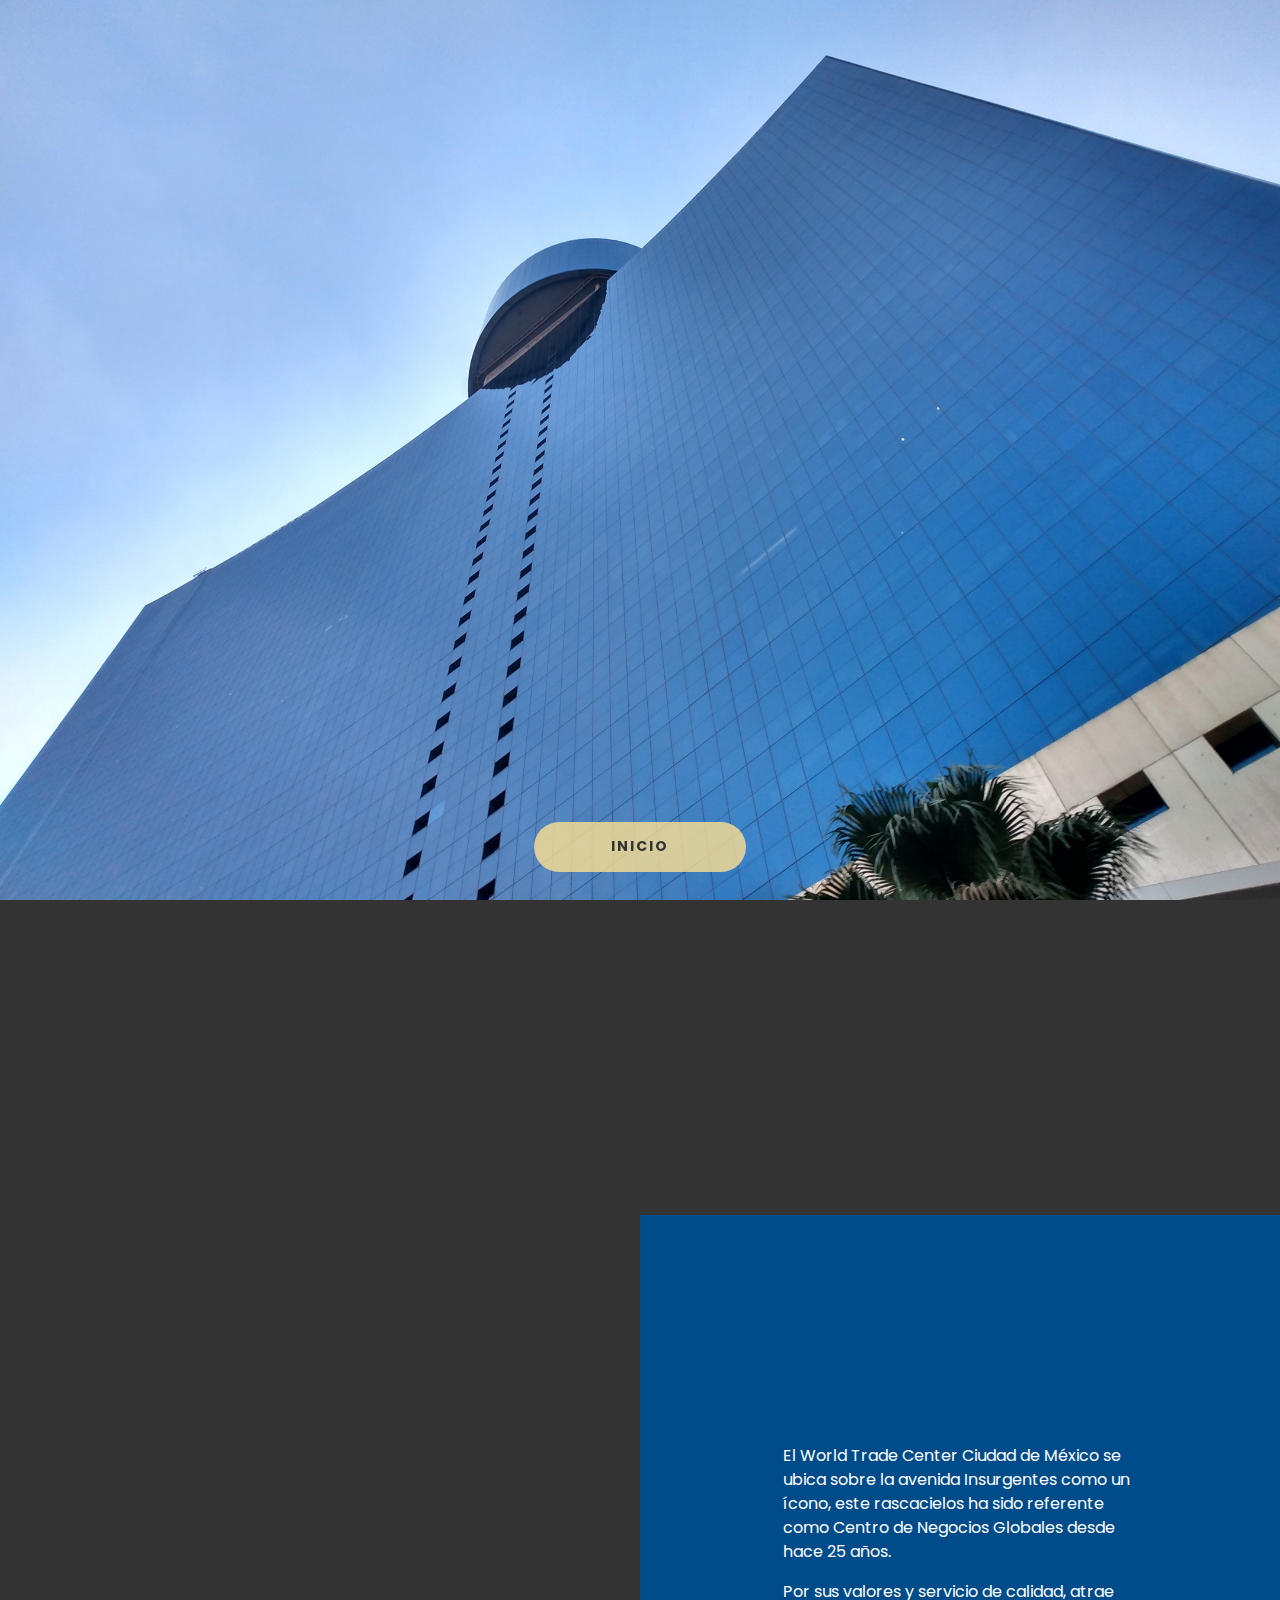
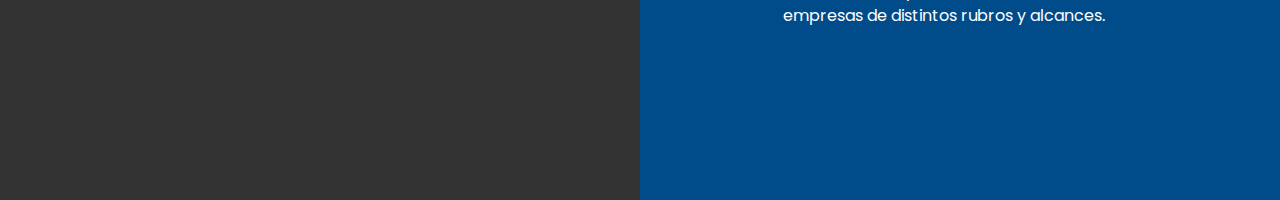
==== index.html @ 0e902993 "Se creo la sección de inicio con aparado responsive" ====
<!DOCTYPE html>
<html lang="es" class="no-js">
	<head>
		<meta charset="UTF-8" />
		<meta http-equiv="X-UA-Compatible" content="IE=edge">
		<meta name="viewport" content="width=device-width, initial-scale=1">
		<title>World Trade Center México</title>
		<meta name="description" content="En el World Trade Center. Ciudad de México,. buscamos que nuestros condóminos vivan la experiencia WTC." />
		<meta name="keywords" content=" Torre del World Trade Center Ciudad de México, Pepsi Center " />
		<meta name="author" content="Codrops" />
		<link rel="shortcut icon" href="favicon-wtc.png">
		<link rel="stylesheet" href="css/bootstrap.css">
		<link href="https://fonts.googleapis.com/css?family=Poppins:300,400,600,700&display=swap" rel="stylesheet">
		<link rel="stylesheet" type="text/css" href="css/normalize.css" />
		<link rel="stylesheet" type="text/css" href="css/estilos.css" />
	
		<!--[if IE]>
			<script src="http://html5shiv.googlecode.com/svn/trunk/html5.js"></script>
		<![endif]-->
		<script>
		document.documentElement.className = 'js';
		</script>
	</head>
	<body class="demo-2">

		<!-- Efecto Intro -->
		<header>
			<div class="segmenter" style="background-image: url(img/2.jpg)"></div>
			<h2 class="trigger-headline trigger-headline--hidden"><span>W</span><span>T</span><span>C</span></h2>
			<div class="bottom-nav">
				<button class="btn btn--trigger">Inicio</button>
				<!-- <div class="">
					<img src="img/ico-scroll.svg"  width="50px" alt="">
				</div> -->
			</div>
		</header>
		<!-- Termina efecto Intro -->

		<!-- Contenido General -->
		<main class="container-fluid p-0">
			<!-- Inicio: WORLD TRADE CENTER CIUDAD DE MÉXICO  -->
			<section class="row bg-wtc flex-column align-content-lg-end align-content-md-center justify-content-end">
			<div class="col-lg-6 col-md-9 contenedor-logo d-flex justify-content-center align-content-end p-0">
				<img src="img/logo-wtc.svg" class="img-fluid" width="400" alt="">
			</div>
			
				<div class="col-lg-6 col-md-9 contenedor-inicial d-flex align-items-center p-0">
					<div class="row justify-content-center">
						<div class="col-8 text-center">
							<img src="img/titulo.svg"  alt="">
						</div>

						<div class="col-7 tex d-flex flex-column align-items-center pt-5">
							<p>El World Trade Center Ciudad de México
								se ubica sobre la avenida Insurgentes
								como un ícono, este rascacielos ha sido
								referente como Centro de Negocios
								Globales desde hace 25 años.
							</p>
							<p>Por sus valores y servicio de calidad, atrae
							empresas de distintos rubros y alcances.</p>
						</div>
					</div>
				</div>
			</section>
			<!-- Termina Inicio: WORLD TRADE CENTER CIUDAD DE MÉXICO  -->
		</main>
		<!-- Termina Contenido general -->

		<script src="https://ajax.googleapis.com/ajax/libs/jquery/3.4.1/jquery.min.js"></script>
		<script src="js/bootstrap.js"></script>

		<script src="js/anime.min.js"></script>
		<script src="js/imagesloaded.pkgd.min.js"></script>
		<script src="js/main.js"></script>
		<script>
		(function() {
			var headline = document.querySelector('.trigger-headline'),
				trigger = document.querySelector('.btn--trigger'),
				segmenter = new Segmenter(document.querySelector('.segmenter'), {
					pieces: 4,
					animation: {
						duration: 1500,
						easing: 'easeInOutExpo',
						delay: 100,
						translateZ: 100
					},
					parallax: true,
					positions: [
						{top: 0, left: 0, width: 45, height: 45},
						{top: 55, left: 0, width: 45, height: 45},
						{top: 0, left: 55, width: 45, height: 45},
						{top: 55, left: 55, width: 45, height: 45}
					],
					onReady: function() {
						trigger.classList.remove('btn--hidden');
						trigger.addEventListener('click', function() {
							segmenter.animate();
							headline.classList.remove('trigger-headline--hidden');
							this.classList.add('btn--hidden');
						});
					}
				});
		})();
		</script>
	</body>
</html>
---- css/estilos.css ----
*,
*::after,
*::before {
  -webkit-box-sizing: border-box;
  box-sizing: border-box; }

/* Buttons */
.btn {
  display: inline-block;
  cursor: pointer;
  text-align: center;
  pointer-events: auto;
  color: #333;
  border: 0;
  border-radius: 1.85em;
  font-weight: bold;
  text-transform: uppercase;
  letter-spacing: 2px;
  font-size: 0.885em;
  padding: 1em 2em;
  margin: 0 auto;
  background: rgba(251, 224, 148, 0.8);
  -webkit-transition: background 0.3s, opacity 0.3s;
  transition: background 0.3s, opacity 0.3s; }

.btn:focus {
  outline: none; }

.btn:hover {
  background: #fbe094; }

.btn--trigger {
  width: 15em;
  position: absolute;
  bottom: 2em;
  left: 50%;
  margin: 0 0 0 -7.5em; }

.btn--hidden {
  opacity: 0;
  pointer-events: none; }

/* Links */
a {
  text-decoration: none;
  color: #fbe094;
  outline: none; }

/* Demo colors */
.demo-2 .trigger-headline {
  color: #fbe094; }

.demo-3 a {
  color: #b5b5b5; }

.demo-3 .btn {
  background: rgba(148, 147, 154, 0.7); }

.demo-3 .btn:hover {
  background: #94939a; }

.demo-3 .trigger-headline {
  color: #401fe4; }

.demo-3 .github-icon {
  fill: #b5b5b5; }

.demo-4 a {
  color: #d70240; }

.demo-4 .btn {
  background: rgba(215, 2, 64, 0.7);
  color: #fff; }

.demo-4 .btn:hover {
  background: #d70240; }

.demo-4 .trigger-headline {
  color: #fff;
  text-shadow: 10px 10px 10px rgba(0, 0, 0, 0.2); }

.demo-4 .github-icon {
  fill: #d70240; }

.demo-5 a {
  color: #8a74a0; }

.demo-5 .btn {
  background: rgba(138, 116, 160, 0.7);
  color: #fff; }

.demo-5 .btn:hover {
  background: #8a74a0; }

.demo-5 .trigger-headline {
  color: #E61572; }

.demo-5 .github-icon {
  fill: #8a74a0; }

.demo-6 a {
  color: #F5F21F; }

.demo-6 .btn {
  background: rgba(33, 35, 35, 0.7);
  color: #fff; }

.demo-6 .btn:hover {
  background: #212323; }

.demo-6 .trigger-headline {
  color: #1D1D1C; }

.demo-6 .github-icon {
  fill: #F5F21F; }

a:hover,
a:focus {
  color: #fff; }

.hidden {
  position: absolute;
  overflow: hidden;
  width: 0;
  height: 0;
  pointer-events: none; }

/* Icons */
.icon {
  display: block;
  width: 1.5em;
  height: 1.5em;
  margin: 0 auto;
  fill: currentColor; }

/* Header */
.codrops-header {
  position: absolute;
  z-index: 100;
  top: 0;
  left: 0;
  display: -ms-flexbox;
  display: -webkit-box;
  display: flex;
  -ms-flex-direction: row;
  -webkit-box-orient: horizontal;
  -webkit-box-direction: normal;
          flex-direction: row;
  -ms-flex-wrap: wrap;
      flex-wrap: wrap;
  -ms-flex-align: center;
  -webkit-box-align: center;
          align-items: center;
  width: 100%;
  padding: 0.8em 0.75em;
  text-align: left; }

.codrops-header__title {
  font-size: 1em;
  margin: 0;
  padding: 0 0.75em; }

.codrops-header__tagline {
  margin: 0 6em 0 0;
  padding: 0 1em; }

/* Bottom nav */
.bottom-nav {
  position: absolute;
  bottom: 0;
  left: 0;
  width: 100%; }

/* Demo links */
.codrops-demos {
  font-weight: bold;
  text-align: right;
  padding: 2em 2.5em 2.5em; }

.codrops-demos span {
  display: inline-block;
  margin: 0 1em 0 0; }

.codrops-demos a {
  display: inline-block;
  position: relative;
  margin: 0 0.5em; }

.codrops-demos a.current-demo {
  color: #fff; }

.codrops-demos a.current-demo::before {
  content: '';
  position: absolute;
  border: 2px solid #fff;
  border-radius: 50%;
  width: 2.25em;
  height: 2.25em;
  top: 50%;
  left: 50%;
  margin: -1.125em 0 0 -1.125em; }

/* Top Navigation Style */
.codrops-links {
  position: relative;
  display: -ms-flexbox;
  display: -webkit-box;
  display: flex;
  -ms-flex-pack: center;
  -webkit-box-pack: center;
          justify-content: center;
  text-align: center;
  white-space: nowrap; }

.codrops-links::after {
  position: absolute;
  top: 15%;
  left: 50%;
  width: 1px;
  height: 70%;
  background: currentColor;
  opacity: 0.7;
  content: '';
  -webkit-transform: rotate3d(0, 0, 1, 22.5deg);
  transform: rotate3d(0, 0, 1, 22.5deg); }

.codrops-icon {
  display: inline-block;
  margin: 0.5em;
  padding: 0.5em; }

.github-icon {
  fill: #fbe094;
  color: #251e1e;
  position: absolute;
  top: 0;
  border: 0;
  right: 0; }

.github-corner:hover .octo-arm {
  -webkit-animation: octocat-wave 560ms ease-in-out;
          animation: octocat-wave 560ms ease-in-out; }

@-webkit-keyframes octocat-wave {
  0%,
	100% {
    -webkit-transform: rotate(0);
            transform: rotate(0); }
  20%,
	60% {
    -webkit-transform: rotate(-25deg);
            transform: rotate(-25deg); }
  40%,
	80% {
    -webkit-transform: rotate(10deg);
            transform: rotate(10deg); } }

@keyframes octocat-wave {
  0%,
	100% {
    -webkit-transform: rotate(0);
            transform: rotate(0); }
  20%,
	60% {
    -webkit-transform: rotate(-25deg);
            transform: rotate(-25deg); }
  40%,
	80% {
    -webkit-transform: rotate(10deg);
            transform: rotate(10deg); } }
@media (max-width: 500px) {
  .github-corner:hover .octo-arm {
    -webkit-animation: none;
            animation: none; }

  .github-corner .octo-arm {
    -webkit-animation: octocat-wave 560ms ease-in-out;
            animation: octocat-wave 560ms ease-in-out; } }
/* Content */
.content {
  padding: 3em 0; }

.trigger-headline {
  top: 0;
  left: 0;
  position: absolute;
  font-size: 6vw;
  text-transform: uppercase;
  pointer-events: none;
  line-height: 1;
  width: 100%;
  height: 100%;
  display: -ms-flexbox;
  display: -webkit-box;
  display: flex;
  -ms-flex-align: center;
  -webkit-box-align: center;
          align-items: center;
  -webkit-box-pack: center;
      -ms-flex-pack: center;
          justify-content: center;
  margin: 0; }

.trigger-headline span {
  display: inline-block;
  position: relative;
  padding: 0 5vw;
  -webkit-transition: opacity 2s, -webkit-transform 2s;
  transition: opacity 2s, -webkit-transform 2s;
  transition: opacity 2s, transform 2s;
  transition: opacity 2s, transform 2s, -webkit-transform 2s;
  -webkit-transition-timing-function: cubic-bezier(0.2, 1, 0.3, 1);
  transition-timing-function: cubic-bezier(0.2, 1, 0.3, 1);
  -webkit-transition-delay: 0.7s;
  transition-delay: 0.7s; }

.js .trigger-headline--hidden span {
  pointer-events: none;
  opacity: 0; }

.js .trigger-headline--hidden span:nth-child(1) {
  -webkit-transform: translate3d(-100px, 0, 0);
  transform: translate3d(-100px, 0, 0); }

.js .trigger-headline--hidden span:nth-child(2) {
  -webkit-transform: translate3d(-50px, 0, 0);
  transform: translate3d(-50px, 0, 0); }

.js .trigger-headline--hidden span:nth-child(3) {
  -webkit-transform: translate3d(-25px, 0, 0);
  transform: translate3d(-25px, 0, 0); }

.js .trigger-headline--hidden span:nth-child(4) {
  -webkit-transform: translate3d(25px, 0, 0);
  transform: translate3d(25px, 0, 0); }

.js .trigger-headline--hidden span:nth-child(5) {
  -webkit-transform: translate3d(50px, 0, 0);
  transform: translate3d(50px, 0, 0); }

.js .trigger-headline--hidden span:nth-child(6) {
  -webkit-transform: translate3d(100px, 0, 0);
  transform: translate3d(100px, 0, 0); }

/* Adjustments for some demos */
.demo-4 .trigger-headline span {
  -webkit-transition: opacity 2.3s, -webkit-transform 2.3s;
  transition: opacity 2.3s, -webkit-transform 2.3s;
  transition: opacity 2.3s, transform 2.3s;
  transition: opacity 2.3s, transform 2.3s, -webkit-transform 2.3s;
  -webkit-transition-timing-function: cubic-bezier(0.2, 1, 0.3, 1);
  transition-timing-function: cubic-bezier(0.2, 1, 0.3, 1);
  -webkit-transition-delay: 0.1s;
  transition-delay: 0.1s; }

.js .demo-4 .trigger-headline--hidden span:nth-child(1) {
  -webkit-transform: translate3d(200px, 0, 0);
  transform: translate3d(200px, 0, 0); }

.js .demo-4 .trigger-headline--hidden span:nth-child(2) {
  -webkit-transform: translate3d(100px, 0, 0);
  transform: translate3d(100px, 0, 0); }

.js .demo-4 .trigger-headline--hidden span:nth-child(3) {
  -webkit-transform: translate3d(50px, 0, 0);
  transform: translate3d(50px, 0, 0); }

.js .demo-4 .trigger-headline--hidden span:nth-child(4) {
  -webkit-transform: translate3d(-50px, 0, 0);
  transform: translate3d(-50px, 0, 0); }

.js .demo-4 .trigger-headline--hidden span:nth-child(5) {
  -webkit-transform: translate3d(-100px, 0, 0);
  transform: translate3d(-100px, 0, 0); }

.js .demo-4 .trigger-headline--hidden span:nth-child(6) {
  -webkit-transform: translate3d(-200px, 0, 0);
  transform: translate3d(-200px, 0, 0); }

.demo-5 .trigger-headline span {
  -webkit-transition-delay: 0s;
  transition-delay: 0s; }

/* Related demos */
.content--related {
  font-weight: bold;
  padding: 10em 1em;
  text-align: center;
  background: #333;
  color: #fff; }

.content__wrap--related {
  max-width: 800px;
  margin: 0 auto; }

.media-item {
  display: inline-block;
  padding: 1em;
  vertical-align: top;
  -webkit-transition: color 0.3s;
  transition: color 0.3s; }

.media-item__img {
  max-width: 100%;
  opacity: 0.6;
  -webkit-transition: opacity 0.3s;
  transition: opacity 0.3s; }

.media-item:hover .media-item__img,
.media-item:focus .media-item__img {
  opacity: 1; }

.media-item__title {
  font-size: 1em;
  margin: 0;
  padding: 0.5em; }

@media screen and (max-width: 60em) {
  .codrops-demos {
    margin-bottom: 4em;
    text-align: center; } }
.segmenter {
  width: 100vw;
  height: 100vh;
  position: relative;
  overflow: hidden; }

.segmenter__image {
  width: 100%;
  display: block; }

.segmenter__background,
.segmenter__pieces,
.segmenter__piece-wrap,
.segmenter__piece-parallax,
.segmenter__piece {
  position: absolute;
  width: 100%;
  height: 100%;
  top: 0;
  left: 0;
  -webkit-transform-style: preserve-3d;
  transform-style: preserve-3d; }

.segmenter__piece-parallax {
  -webkit-transition: -webkit-transform 0.2s ease-out;
  transition: -webkit-transform 0.2s ease-out;
  transition: transform 0.2s ease-out;
  transition: transform 0.2s ease-out, -webkit-transform 0.2s ease-out; }

.segmenter__pieces {
  -webkit-perspective: 400px;
  perspective: 400px; }

.segmenter__background,
.segmenter__piece {
  background-size: cover;
  background-repeat: no-repeat;
  background-position: 50% 50%; }

.segmenter__shadow {
  position: absolute;
  opacity: 0;
  -webkit-box-shadow: 0px 2px 15px rgba(0, 0, 0, 0.7);
          box-shadow: 0px 2px 15px rgba(0, 0, 0, 0.7); }

/* Individual shadow styles */
.demo-1 .segmenter__shadow {
  -webkit-box-shadow: 0px 20px 50px rgba(18, 20, 28, 0.61);
          box-shadow: 0px 20px 50px rgba(18, 20, 28, 0.61); }

.demo-2 .segmenter__shadow {
  -webkit-box-shadow: 10px 10px 30px rgba(43, 27, 19, 0.95);
          box-shadow: 10px 10px 30px rgba(43, 27, 19, 0.95); }

.demo-3 .segmenter__shadow {
  border: 7px solid rgba(255, 255, 255, 0.7);
  -webkit-box-shadow: none;
          box-shadow: none; }

.demo-3 .segmenter__shadow::before {
  content: '';
  position: absolute;
  top: -20px;
  left: -20px;
  width: 100%;
  height: 100%;
  -webkit-box-shadow: -5px -5px 30px rgba(0, 0, 0, 0.7);
          box-shadow: -5px -5px 30px rgba(0, 0, 0, 0.7); }

.demo-4 .segmenter__shadow {
  -webkit-box-shadow: 8px 8px 30px rgba(15, 32, 38, 0.35);
          box-shadow: 8px 8px 30px rgba(15, 32, 38, 0.35); }

.demo-5 .segmenter__shadow {
  -webkit-box-shadow: 0px 18px 29px rgba(4, 19, 22, 0.65);
          box-shadow: 0px 18px 29px rgba(4, 19, 22, 0.65); }

.demo-6 .segmenter__shadow {
  -webkit-box-shadow: 2px 20px 35px rgba(25, 23, 20, 0.75);
          box-shadow: 2px 20px 35px rgba(25, 23, 20, 0.75); }

body {
  font-family: 'Poppins', sans-serif;
  color: #fff;
  background: #333;
  -webkit-font-smoothing: antialiased;
  -moz-osx-font-smoothing: grayscale; }

.bg-wtc {
  background: url("../img/backgroung-wtc.jpg");
  background-repeat: no-repeat;
  background-attachment: fixed;
  background-position: center;
  background-size: cover;
  height: 100vh; }
  .bg-wtc .contenedor-inicial {
    min-height: 65vh;
    background: #004b8a; }
  .bg-wtc .contenedor-logo {
    max-height: 15vh; }

/*# sourceMappingURL=estilos.css.map */
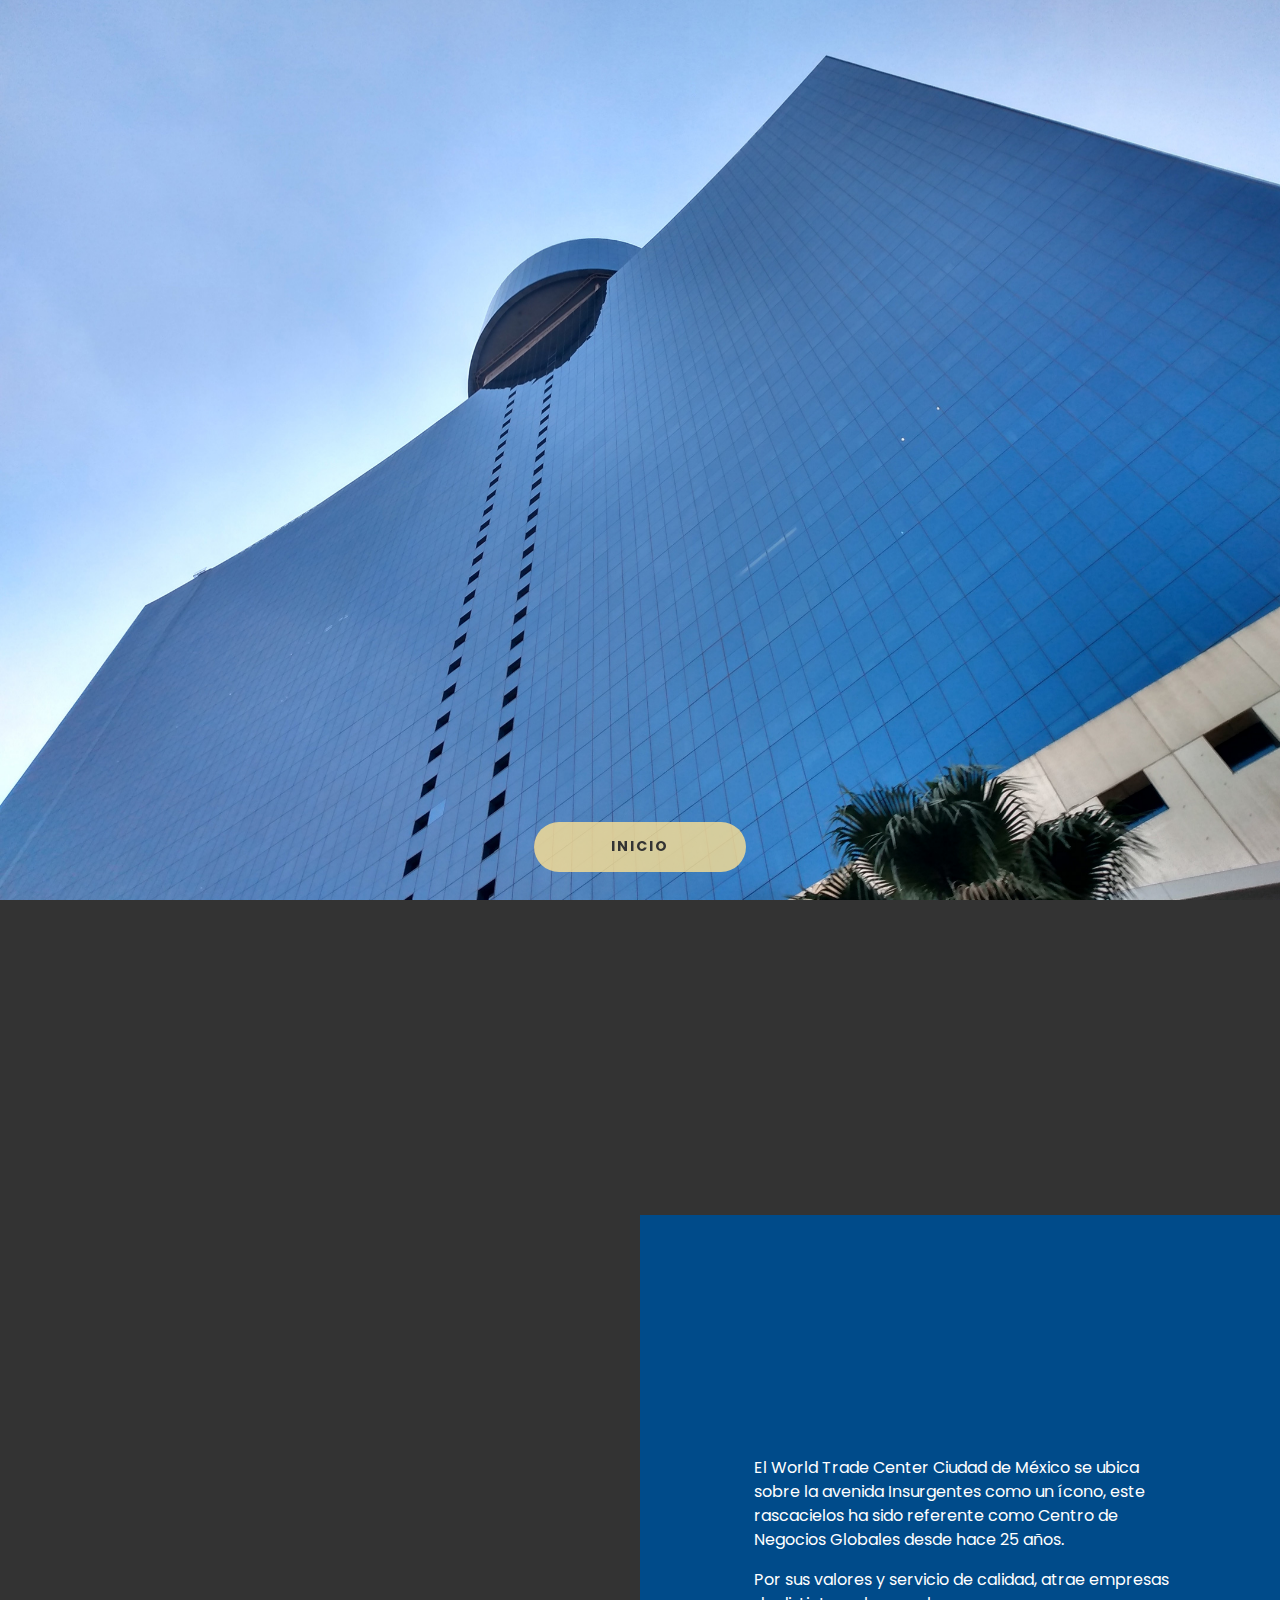
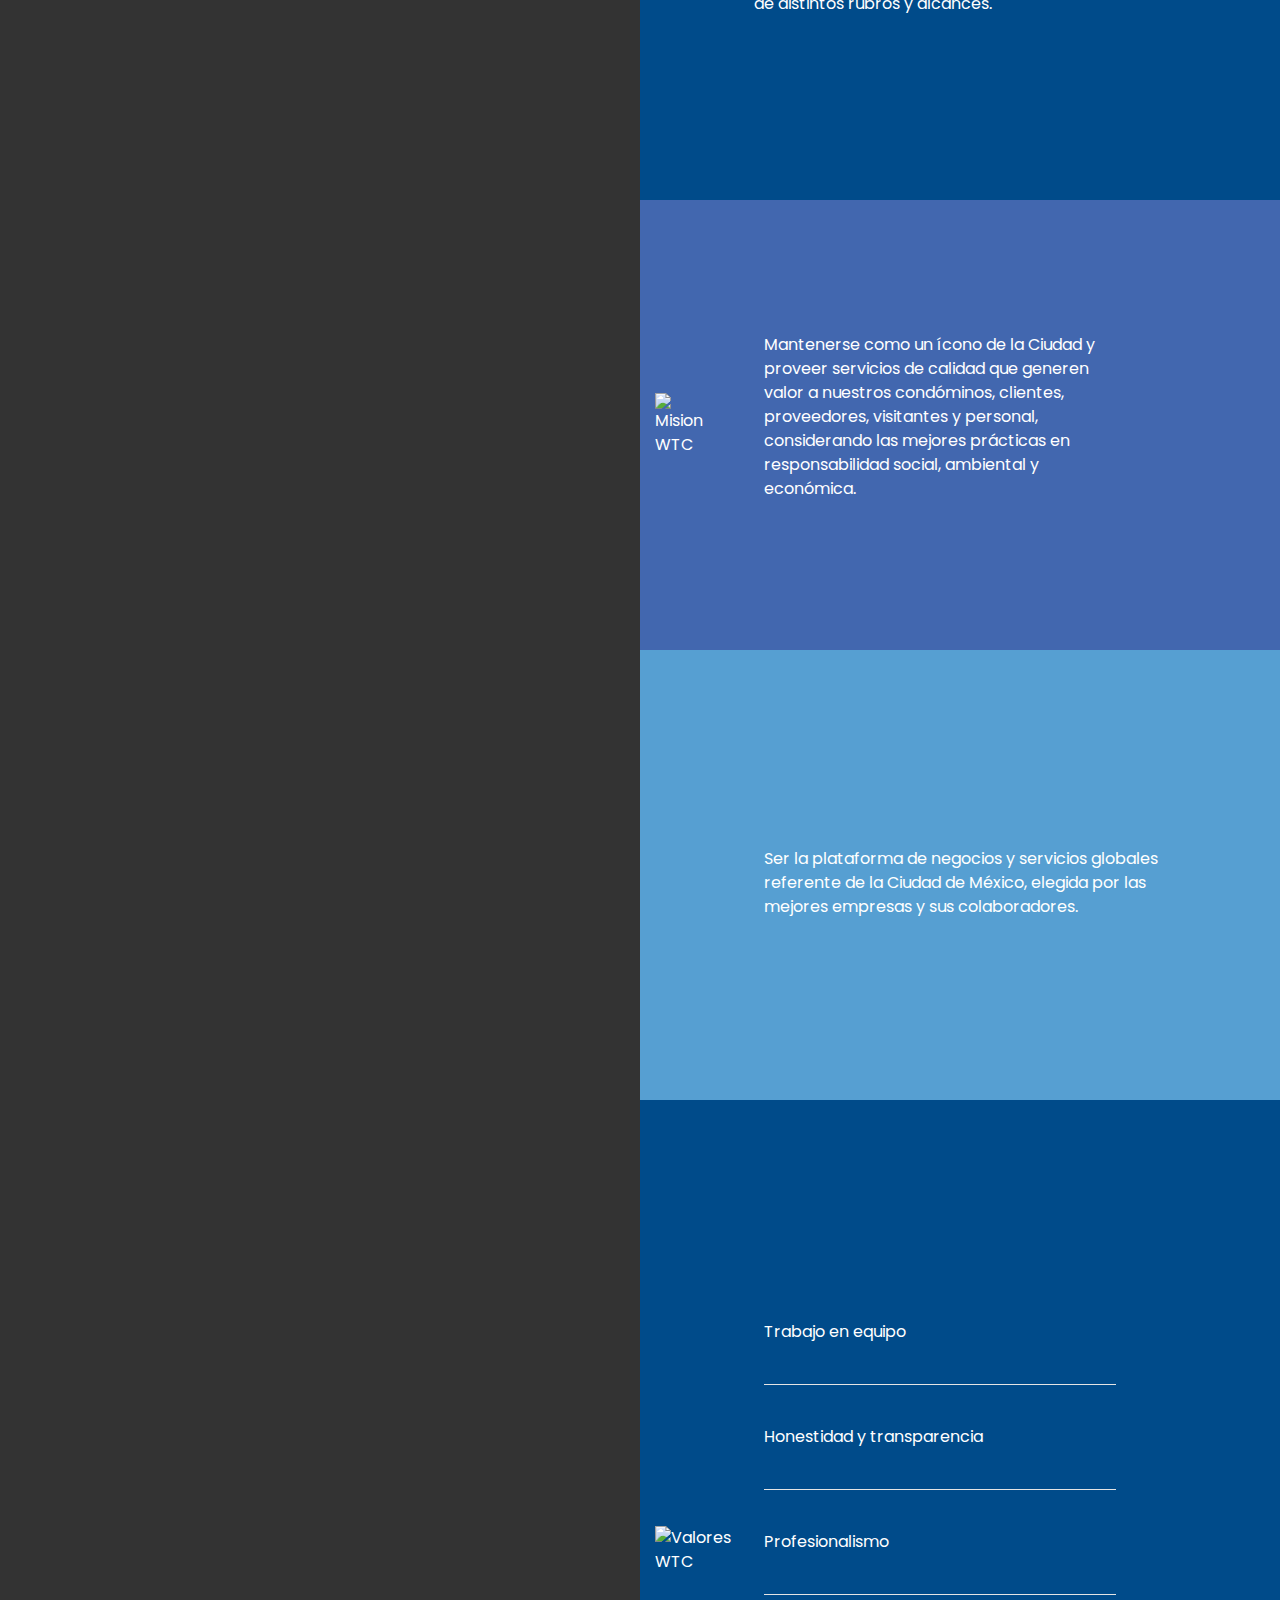
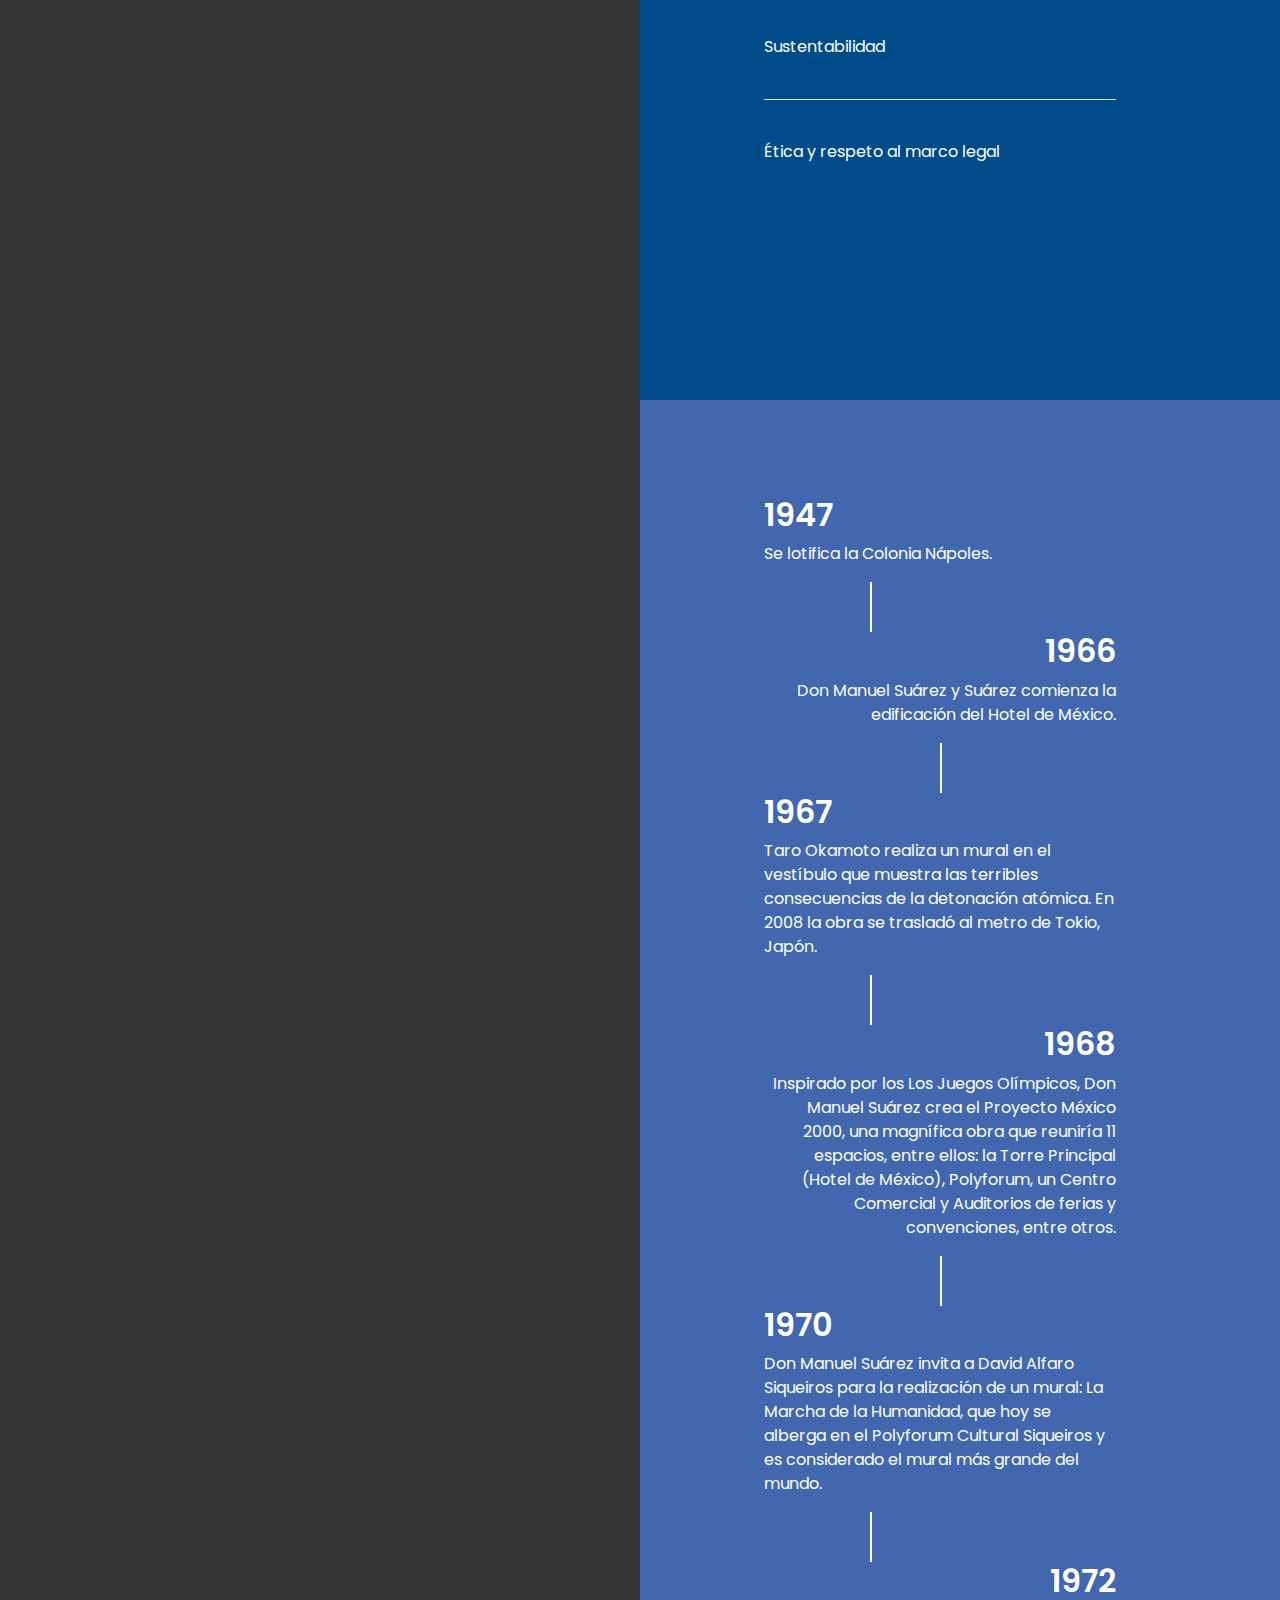
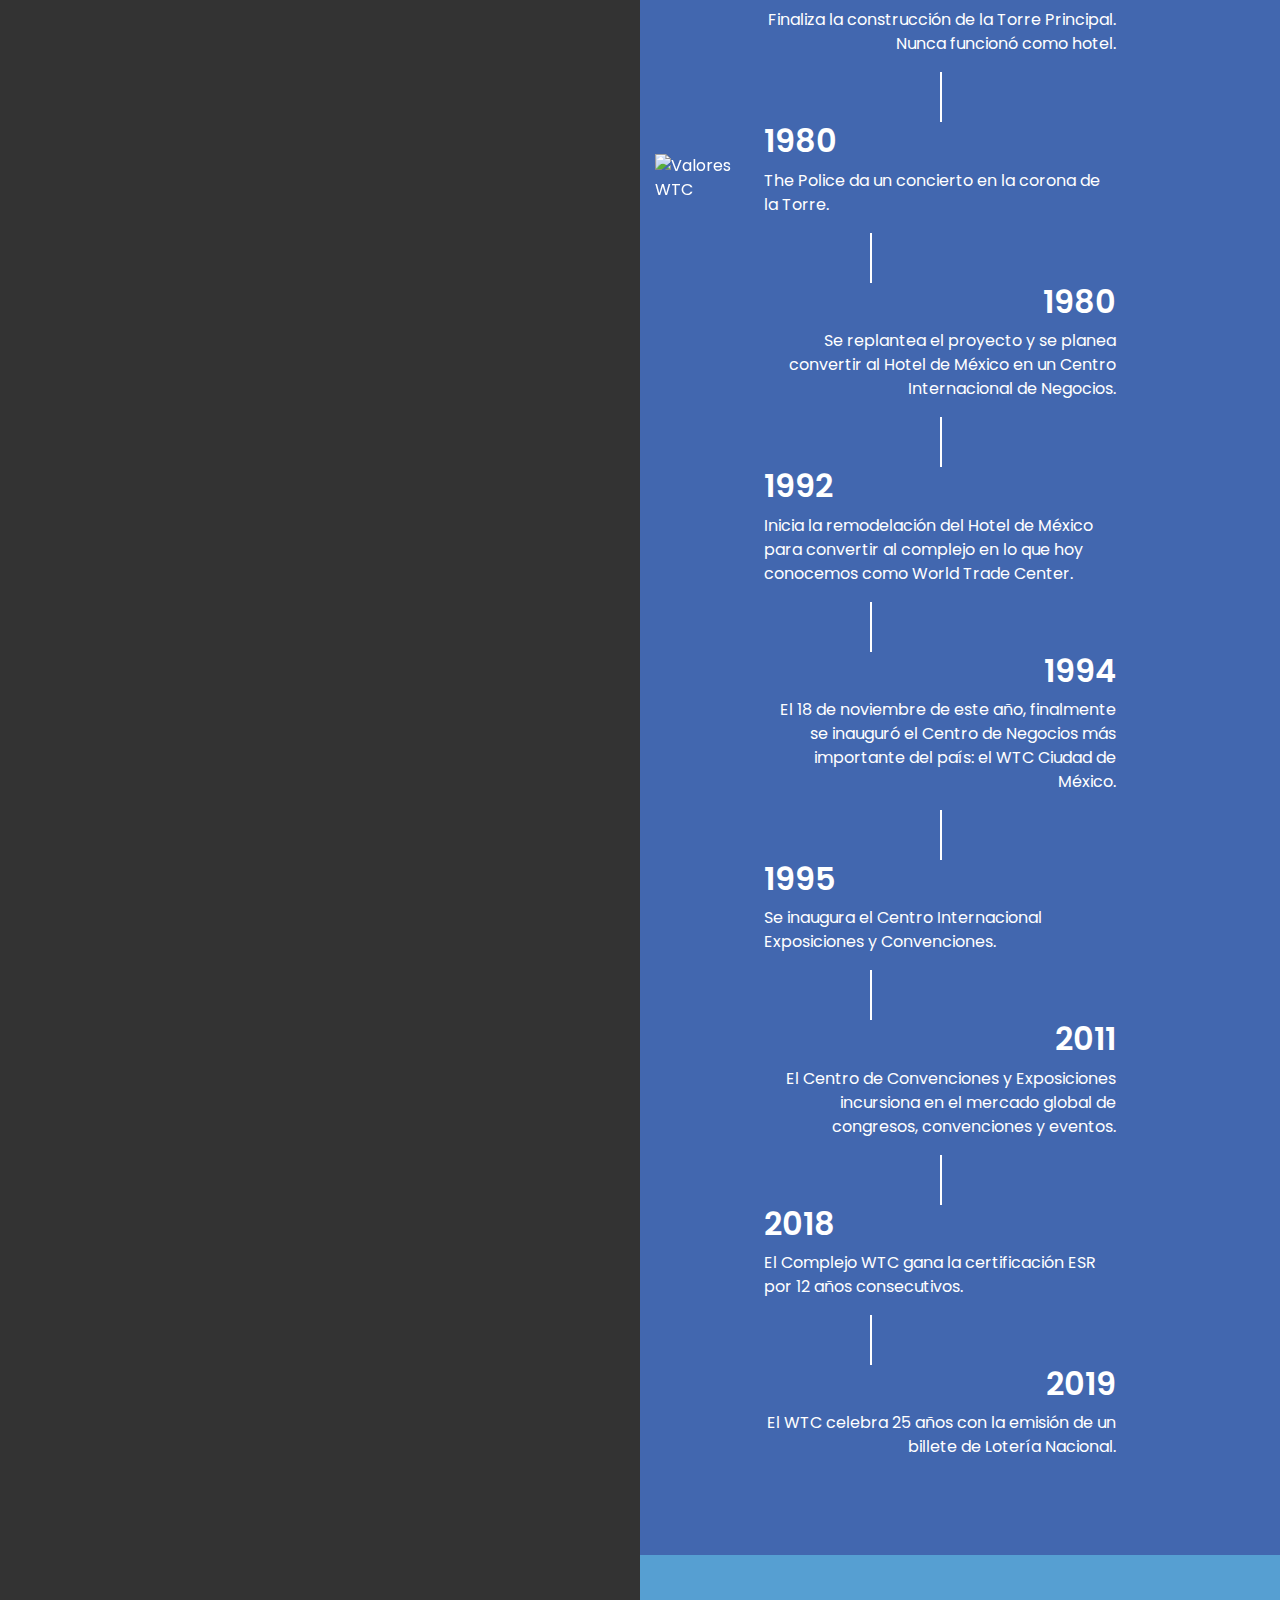
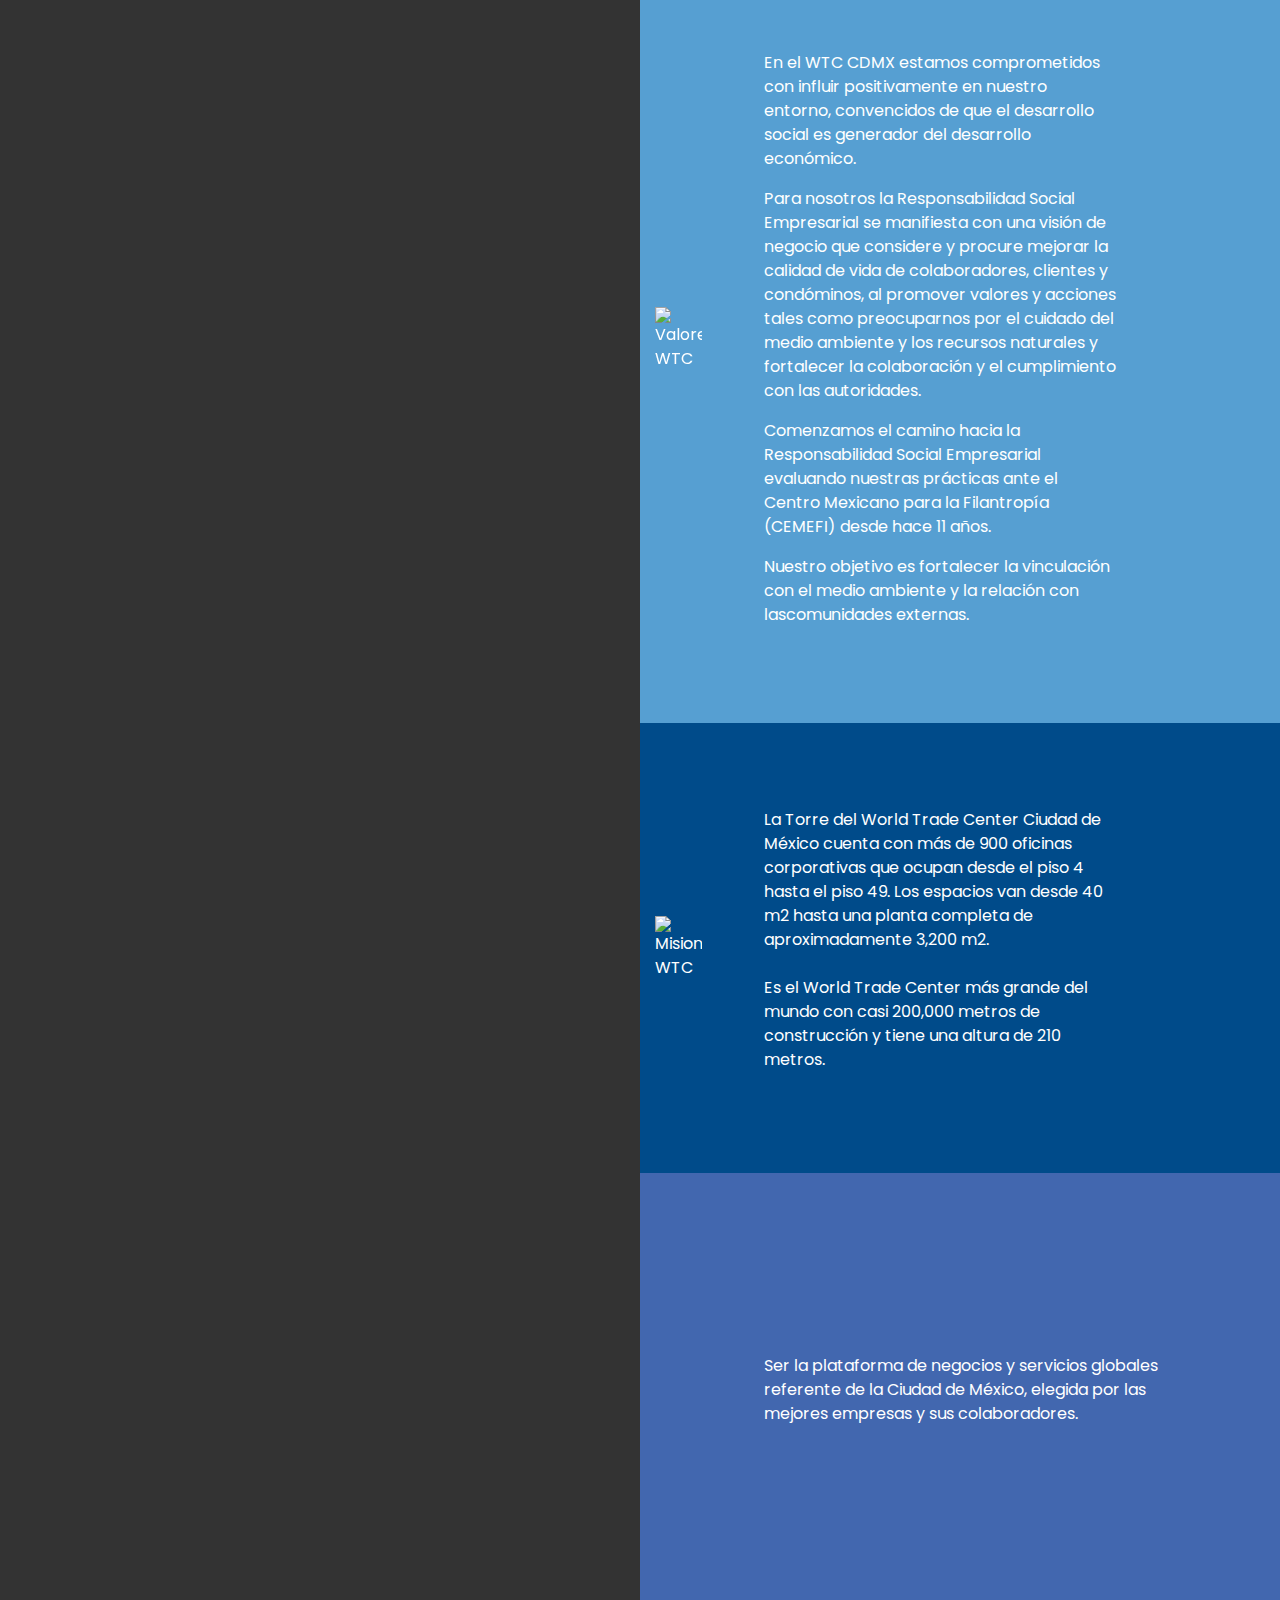
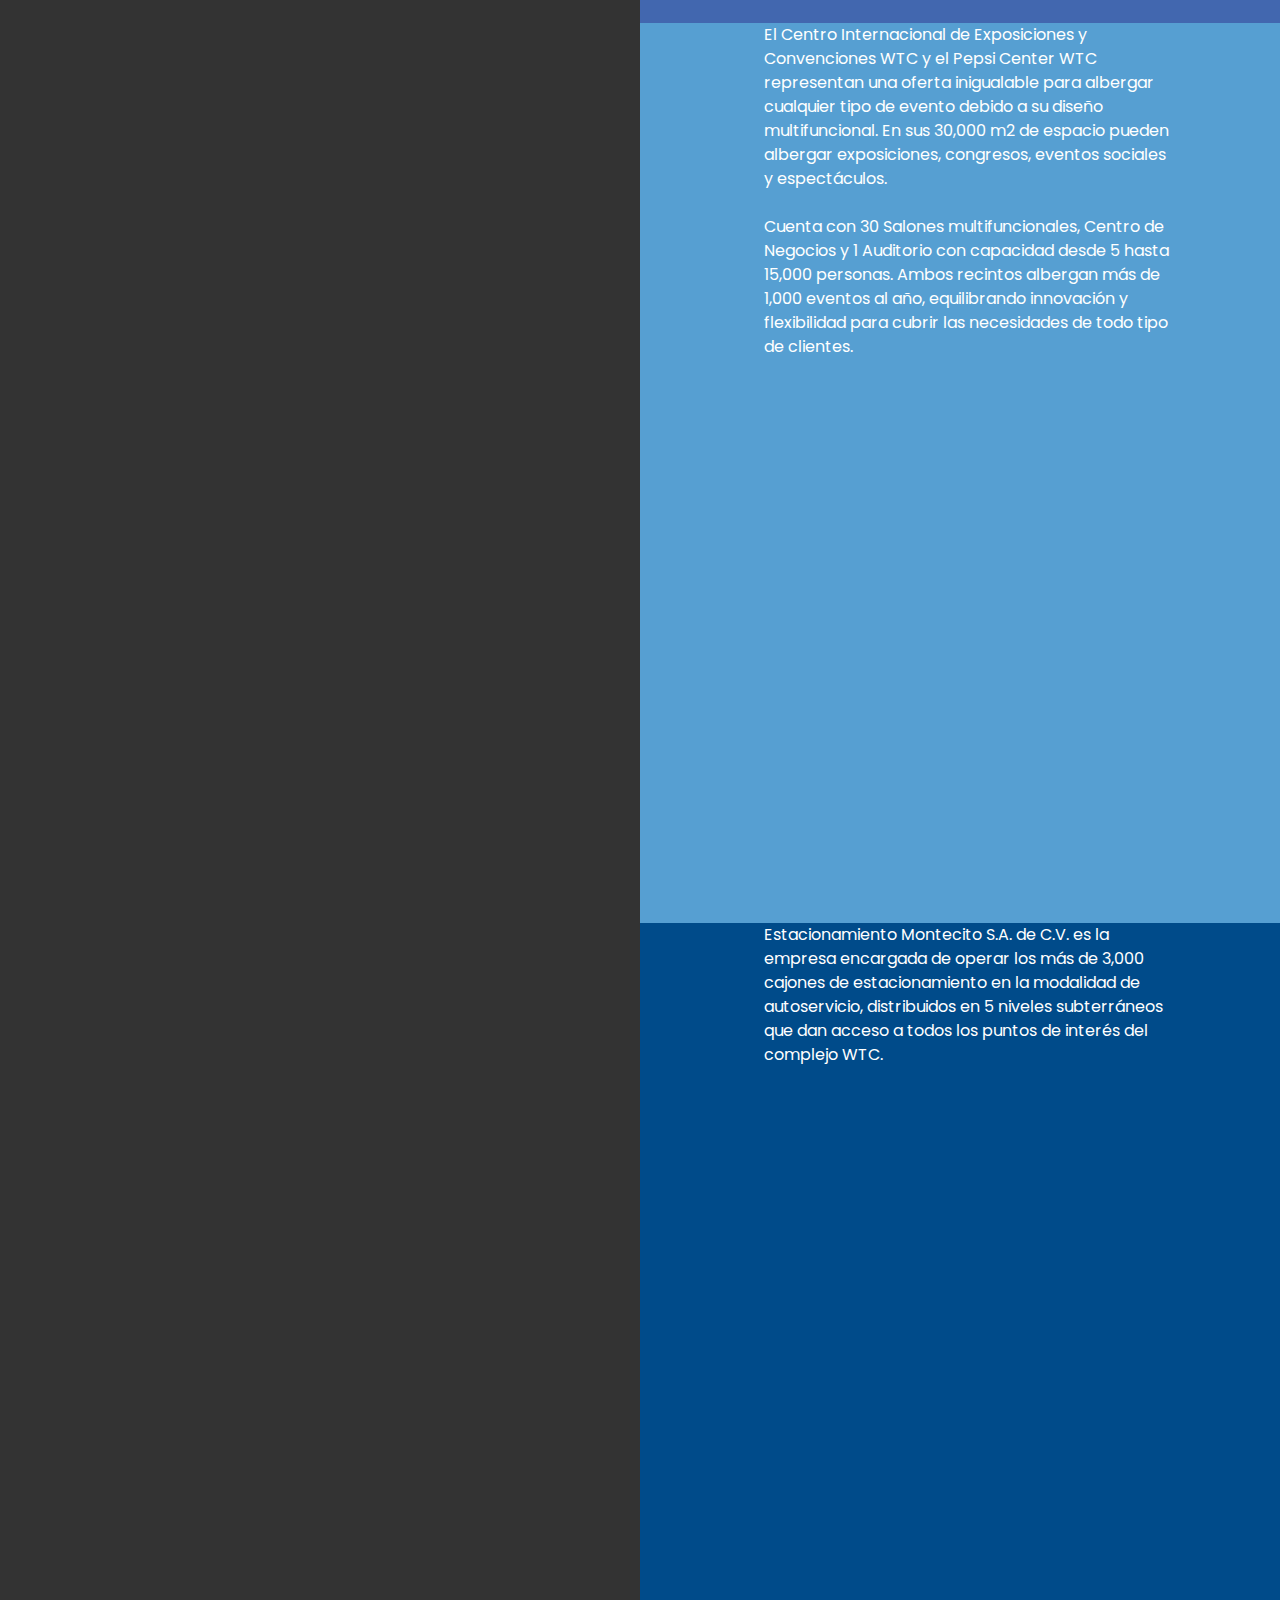
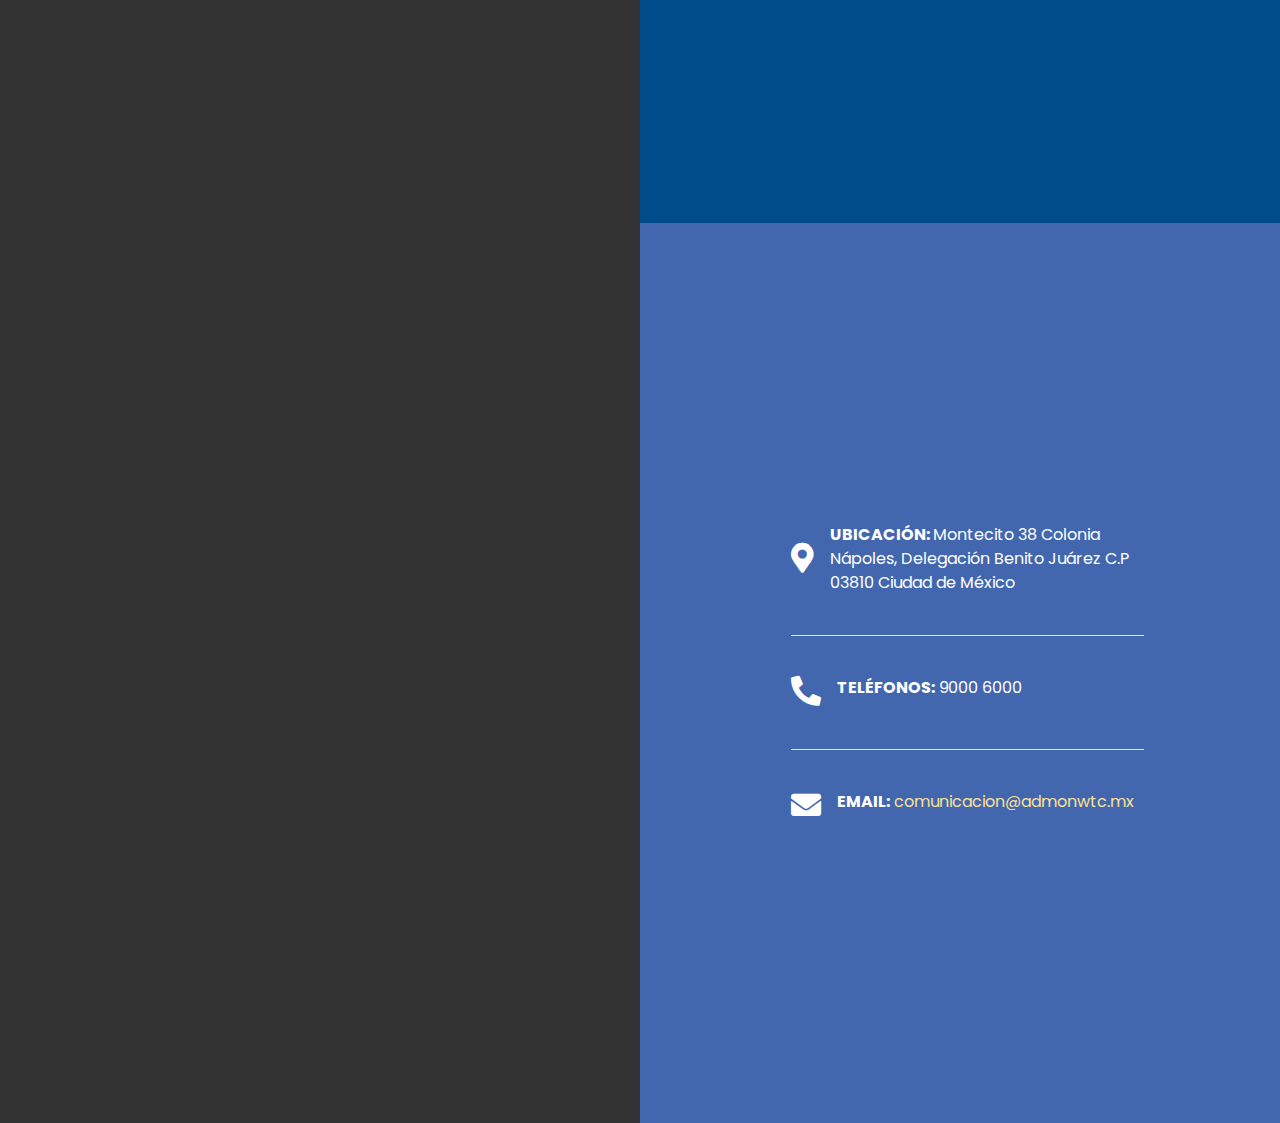
==== commit 18f09b48: "Se crearon las secciones completas del sitio: mision, visión, valores, historia, esr, torre, centro " ====
--- a/index.html
+++ b/index.html
@@ -1,80 +1,336 @@
 <!DOCTYPE html>
 <html lang="es" class="no-js">
-	<head>
-		<meta charset="UTF-8" />
-		<meta http-equiv="X-UA-Compatible" content="IE=edge">
-		<meta name="viewport" content="width=device-width, initial-scale=1">
-		<title>World Trade Center México</title>
-		<meta name="description" content="En el World Trade Center. Ciudad de México,. buscamos que nuestros condóminos vivan la experiencia WTC." />
-		<meta name="keywords" content=" Torre del World Trade Center Ciudad de México, Pepsi Center " />
-		<meta name="author" content="Codrops" />
-		<link rel="shortcut icon" href="favicon-wtc.png">
-		<link rel="stylesheet" href="css/bootstrap.css">
-		<link href="https://fonts.googleapis.com/css?family=Poppins:300,400,600,700&display=swap" rel="stylesheet">
-		<link rel="stylesheet" type="text/css" href="css/normalize.css" />
-		<link rel="stylesheet" type="text/css" href="css/estilos.css" />
-	
-		<!--[if IE]>
+
+<head>
+	<meta charset="UTF-8" />
+	<meta http-equiv="X-UA-Compatible" content="IE=edge">
+	<meta name="viewport" content="width=device-width, initial-scale=1">
+	<title>World Trade Center México</title>
+	<meta name="description"
+		content="En el World Trade Center. Ciudad de México,. buscamos que nuestros condóminos vivan la experiencia WTC." />
+	<meta name="keywords" content=" Torre del World Trade Center Ciudad de México, Pepsi Center " />
+	<meta name="author" content="Codrops" />
+	<link rel="shortcut icon" href="favicon-wtc.png">
+	<link rel="stylesheet" href="css/bootstrap.css">
+	<link href="https://fonts.googleapis.com/css?family=Poppins:300,400,600,700&display=swap" rel="stylesheet">
+	<link rel="stylesheet" href="https://cdnjs.cloudflare.com/ajax/libs/font-awesome/5.11.2/css/all.min.css">
+	<link rel="stylesheet" type="text/css" href="css/normalize.css" />
+	<link rel="stylesheet" type="text/css" href="css/estilos.css" />
+
+	<!--[if IE]>
 			<script src="http://html5shiv.googlecode.com/svn/trunk/html5.js"></script>
 		<![endif]-->
-		<script>
+	<script>
 		document.documentElement.className = 'js';
-		</script>
-	</head>
-	<body class="demo-2">
-
-		<!-- Efecto Intro -->
-		<header>
-			<div class="segmenter" style="background-image: url(img/2.jpg)"></div>
-			<h2 class="trigger-headline trigger-headline--hidden"><span>W</span><span>T</span><span>C</span></h2>
-			<div class="bottom-nav">
-				<button class="btn btn--trigger">Inicio</button>
-				<!-- <div class="">
+	</script>
+</head>
+
+<body class="demo-2">
+
+	<!-- Efecto Intro -->
+	<header>
+		<div class="segmenter" style="background-image: url(img/2.jpg)"></div>
+		<h2 class="trigger-headline trigger-headline--hidden"><span>W</span><span>T</span><span>C</span></h2>
+		<div class="bottom-nav">
+			<button class="btn btn--trigger">Inicio</button>
+			<!-- <div class="">
 					<img src="img/ico-scroll.svg"  width="50px" alt="">
 				</div> -->
-			</div>
-		</header>
-		<!-- Termina efecto Intro -->
-
-		<!-- Contenido General -->
-		<main class="container-fluid p-0">
-			<!-- Inicio: WORLD TRADE CENTER CIUDAD DE MÉXICO  -->
-			<section class="row bg-wtc flex-column align-content-lg-end align-content-md-center justify-content-end">
+		</div>
+	</header>
+	<!-- Termina efecto Intro -->
+
+	<!-- Contenido General Main -->
+	<main class="container-fluid p-0">
+
+		<!-- Inicio: WORLD TRADE CENTER CIUDAD DE MÉXICO  -->
+		<section class="row bg-wtc flex-column align-content-lg-end align-content-md-center justify-content-end">
 			<div class="col-lg-6 col-md-9 contenedor-logo d-flex justify-content-center align-content-end p-0">
 				<img src="img/logo-wtc.svg" class="img-fluid" width="400" alt="">
 			</div>
-			
-				<div class="col-lg-6 col-md-9 contenedor-inicial d-flex align-items-center p-0">
-					<div class="row justify-content-center">
-						<div class="col-8 text-center">
-							<img src="img/titulo.svg"  alt="">
-						</div>
-
-						<div class="col-7 tex d-flex flex-column align-items-center pt-5">
-							<p>El World Trade Center Ciudad de México
-								se ubica sobre la avenida Insurgentes
-								como un ícono, este rascacielos ha sido
-								referente como Centro de Negocios
-								Globales desde hace 25 años.
+
+			<div class="col-lg-6 col-md-9 contenedor-inicial d-flex align-items-center p-0">
+				<div class="row justify-content-center">
+					<div class="col-8 text-center">
+						<img src="img/titulo.svg" alt="">
+					</div>
+
+					<div class="col-8 tex d-flex flex-column  pt-5">
+						<p>El World Trade Center Ciudad de México
+							se ubica sobre la avenida Insurgentes
+							como un ícono, este rascacielos ha sido
+							referente como Centro de Negocios
+							Globales desde hace 25 años.
+						</p>
+						<p>Por sus valores y servicio de calidad, atrae
+							empresas de distintos rubros y alcances.</p>
+					</div>
+				</div>
+			</div>
+		</section>
+		<!-- Termina Inicio: WORLD TRADE CENTER CIUDAD DE MÉXICO  -->
+
+		<!-- Sección Fixed -->
+		<div class="row">
+			<!-- Video Fixed -->
+			<div class="col-6 video-fixed sticky-top">
+			</div>
+			<!-- Termina Video Fixed -->
+
+			<!-- Contenedor General-->
+			<div class="col-6">
+				<!-- Mision - Visión -->
+				<section class="container-fluid p-0 mision-vision">
+					<!-- Misión -->
+					<div class="row mision">
+						<div class="col-2 d-flex align-items-center">
+							<img src="img/mision.svg" alt="Mision WTC">
+						</div>
+						<div class="col-7  d-flex align-items-center">
+							<p>Mantenerse como un ícono de la Ciudad y proveer servicios de calidad que generen valor a
+								nuestros condóminos, clientes, proveedores, visitantes y personal, considerando las
+								mejores prácticas en responsabilidad social, ambiental y económica.</p>
+						</div>
+					</div>
+					<!-- Termina Misión -->
+
+					<!-- Visión -->
+					<div class="row vision align-items-center justify-content-center">
+						<div class="col-8">
+							<img src="img/vision.svg" class="py-3" alt="">
+							<p>Ser la plataforma de negocios y servicios globales referente de la Ciudad de México,
+								elegida por las mejores empresas y sus colaboradores.</p>
+						</div>
+					</div>
+					<!-- Termina Visión -->
+				</section>
+				<!-- Termina: Misión - Visión -->
+
+				<!-- Valores -->
+				<section class="row valores align-items-center">
+					<div class="col-2 d-flex align-items-center">
+						<img src="img/valores.svg" alt="Valores WTC">
+					</div>
+					<div class="col-7">
+						<p class="py-4">Trabajo en equipo</p>
+						<hr class="bg-white">
+
+						<p class="py-4">Honestidad y transparencia</p class="py-4">
+						<hr class="bg-white">
+
+						<p class="py-4">Profesionalismo</p>
+						<hr class="bg-white">
+
+						<p class="py-4">Sustentabilidad</p>
+						<hr class="bg-white">
+
+						<p class="py-4">Ética y respeto al marco legal</p>
+					</div>
+				</section>
+				<!-- Termina: Valores -->
+
+				<!-- Historia -->
+				<section class="row historia align-items-center">
+					<div class="col-2 d-flex align-items-center sticky-top">
+						<img src="img/historia.svg" alt="Valores WTC">
+					</div>
+					<div class="col-7">
+						<h2 class="pt-5 mt-5">1947</h2>
+						<p>Se lotifica la Colonia Nápoles.</p>
+						<div class="vl1"></div>
+
+						<h2 class="text-right">1966</h2>
+						<p class="text-right">Don Manuel Suárez y Suárez comienza la edificación del Hotel de México.
+						</p>
+						<div class="vl2"></div>
+
+						<h2>1967</h2>
+						<p>Taro Okamoto realiza un mural en el vestíbulo que muestra las terribles consecuencias de la
+							detonación atómica. En 2008 la obra se trasladó al metro de Tokio, Japón.</p>
+						<div class="vl1"></div>
+
+						<h2 class="text-right">1968</h2>
+						<p class="text-right">Inspirado por los Los Juegos Olímpicos, Don Manuel Suárez crea el Proyecto
+							México 2000, una magnífica obra que reuniría 11 espacios, entre ellos: la Torre Principal
+							(Hotel de México), Polyforum, un Centro Comercial y Auditorios de ferias y convenciones,
+							entre otros.</p>
+						<div class="vl2"></div>
+
+						<h2>1970</h2>
+						<p>Don Manuel Suárez invita a David Alfaro Siqueiros para la realización de un mural: La Marcha
+							de la Humanidad, que hoy se alberga en el Polyforum Cultural Siqueiros y es considerado el
+							mural más grande del mundo.</p>
+						<div class="vl1"></div>
+
+						<h2 class="text-right">1972</h2>
+						<p class="text-right">Finaliza la construcción de la Torre Principal. Nunca funcionó como hotel.
+						</p>
+						<div class="vl2"></div>
+
+						<h2>1980</h2>
+						<p>The Police da un concierto en la corona de la Torre.</p>
+						<div class="vl1"></div>
+
+						<h2 class="text-right">1980</h2>
+						<p class="text-right">Se replantea el proyecto y se planea convertir al Hotel de México en un
+							Centro
+							Internacional de Negocios.</p>
+						<div class="vl2"></div>
+
+						<h2>1992</h2>
+						<p>Inicia la remodelación del Hotel de México para convertir al complejo en lo que hoy
+							conocemos como World Trade Center.</p>
+						<div class="vl1"></div>
+
+						<h2 class="text-right">1994</h2>
+						<p class="text-right">El 18 de noviembre de este año, finalmente se inauguró el Centro de
+							Negocios más importante del país: el WTC Ciudad de México.</p>
+						<div class="vl2"></div>
+
+						<h2>1995</h2>
+						<p>Se inaugura el Centro Internacional Exposiciones y Convenciones.</p>
+						<div class="vl1"></div>
+
+						<h2 class="text-right">2011</h2>
+						<p class="text-right">El Centro de Convenciones y Exposiciones incursiona en el mercado global
+							de congresos, convenciones y eventos.
+						</p>
+						<div class="vl2"></div>
+
+						<h2>2018</h2>
+						<p>El Complejo WTC gana la certificación ESR por 12 años consecutivos.</p>
+						<div class="vl1"></div>
+
+						<h2 class="text-right">2019</h2>
+						<p class="text-right pb-5 mb-5">El WTC celebra 25 años con la emisión de un billete de Lotería
+							Nacional.</p>
+					</div>
+				</section>
+				<!-- Termina: Historia -->
+
+				<!-- ESR -->
+				<section class="row esr align-items-center">
+					<div class="col-2 d-flex align-items-center sticky-top">
+						<img src="img/esr.svg" alt="Valores WTC">
+					</div>
+					<div class="col-7">
+
+						<p class="pt-5 mt-5">En el WTC CDMX estamos comprometidos con influir positivamente en nuestro entorno,
+							convencidos de que el desarrollo social es generador del desarrollo económico.
+						</p>
+
+						<p>Para nosotros la Responsabilidad Social Empresarial se manifiesta con una visión de negocio
+							que considere y procure mejorar la calidad de vida de colaboradores, clientes y condóminos,
+							al promover valores y acciones tales como preocuparnos por el cuidado del medio ambiente y
+							los recursos naturales y fortalecer la colaboración y el cumplimiento con las autoridades.</p>
+
+							<p>Comenzamos el camino hacia la Responsabilidad Social Empresarial evaluando nuestras prácticas ante el Centro Mexicano para la Filantropía (CEMEFI) desde hace 11 años.
 							</p>
-							<p>Por sus valores y servicio de calidad, atrae
-							empresas de distintos rubros y alcances.</p>
-						</div>
-					</div>
-				</div>
-			</section>
-			<!-- Termina Inicio: WORLD TRADE CENTER CIUDAD DE MÉXICO  -->
-		</main>
-		<!-- Termina Contenido general -->
-
-		<script src="https://ajax.googleapis.com/ajax/libs/jquery/3.4.1/jquery.min.js"></script>
-		<script src="js/bootstrap.js"></script>
-
-		<script src="js/anime.min.js"></script>
-		<script src="js/imagesloaded.pkgd.min.js"></script>
-		<script src="js/main.js"></script>
-		<script>
-		(function() {
+
+							<p class="pb-5 mb-5">Nuestro objetivo es fortalecer la vinculación con el medio ambiente y la relación con lascomunidades externas.</p>
+
+					</div>
+				</section>
+				<!-- Termina: ESR -->
+
+				<!-- Torre - Centro Comercial -->
+				<section class="container-fluid p-0 torre-Ccomercial">
+					<!-- Torre -->
+					<div class="row torre">
+						<div class="col-2 d-flex align-items-center">
+							<img src="img/torre.svg" alt="Mision WTC">
+						</div>
+						<div class="col-7  d-flex align-items-center">
+							<p>La Torre del World Trade Center Ciudad   de México cuenta con más de 900 oficinas corporativas que ocupan desde el piso 4 hasta el piso 49. Los espacios van desde 40 m2 hasta una planta completa de aproximadamente 3,200 m2. <br /> <br />
+
+								Es el World Trade Center más grande del mundo con casi 200,000 metros de construcción y tiene una altura de 210 metros.</p>
+						</div>
+					</div>
+					<!-- Termina Torre -->
+
+					<!-- Centro Comercial -->
+					<div class="row centro-comercial align-items-center justify-content-center">
+						<img src="img/centro-comercial.svg"  class="img-fluid " alt="">
+						<div class="col-8 pt-0">
+							<p>Ser la plataforma de negocios y servicios globales referente de la Ciudad de México,
+								elegida por las mejores empresas y sus colaboradores.</p>
+						</div>
+					</div>
+					<!-- Termina Centro Comercial -->
+				</section>
+				<!-- Termina: Torre - Centro Comercial -->
+
+				<!-- Ciec y Pepsi Center -->
+				<section class="row ciec  justify-content-center">
+					<img src="img/ciec.svg"  class="img-fluid " alt="">
+						<div class="col-8 pt-0">
+							<p>El Centro Internacional de Exposiciones y Convenciones WTC y el Pepsi Center WTC
+								representan una oferta inigualable para albergar cualquier tipo de evento debido  a su diseño multifuncional. En sus 30,000 m2 de espacio pueden albergar exposiciones, congresos, eventos sociales y espectáculos.<br /><br />
+								
+								Cuenta con 30 Salones multifuncionales, Centro de Negocios y 1 Auditorio con capacidad desde 5 hasta 15,000 personas. Ambos recintos albergan más de 1,000 eventos al año, equilibrando innovación y flexibilidad para cubrir las necesidades de todo tipo de clientes.</p>
+						</div>
+				</section>
+				<!-- Termina: Ciec y Pepsi center -->
+
+				<!-- Estacionamiento -->
+				<section class="row estacionamiento justify-content-center">
+						<img src="img/estacionamiento.svg"   alt="">
+					
+						<div class="col-8 pt-0">
+							<p>Estacionamiento Montecito S.A. de C.V.      es la empresa encargada de operar los más de 3,000 cajones de estacionamiento en la modalidad de autoservicio, distribuidos en 5 niveles subterráneos que dan acceso a todos los puntos de interés del complejo WTC.</p>
+						</div>
+				</section>
+				<!-- Termina estacionamiento -->
+
+				<!-- Contacto -->
+				<section class="row contacto align-items-center justify-content-center">
+					<!-- <div class="col-2 d-flex align-items-center">
+						<img src="img/valores.svg" alt="Valores WTC">
+					</div> -->
+					<div class="col-7">
+						<div class="media py-4">
+							<div class="align-self-center mr-3"> <i class="fas fa-map-marker-alt"></i></div>
+							<div class="media-body">
+								<strong></i>UBICACIÓN: </strong> Montecito 38 Colonia Nápoles, Delegación
+								Benito Juárez C.P 03810 Ciudad de México
+							</div>
+						</div>
+						<hr class="bg-white">
+
+						<div class="media py-4">
+							<div class="align-self-center mr-3"><i class="fas fa-phone-alt"></i></div>
+							<div class="media-body">
+								<strong></i>TELÉFONOS:</strong> 9000 6000
+							</div>
+						</div>
+						<hr class="bg-white">
+
+						<div class="media py-4">
+							<div class="align-self-center mr-3"><i class="fas fa-envelope"></i></div>
+							<div class="media-body">
+								<strong></i>EMAIL:</strong> <a href="mailto:comunicacion@admonwtc.mx">comunicacion@admonwtc.mx</a>
+							</div>
+						</div>
+
+					</div>
+				</section>
+				<!-- Termina Contacto -->
+			</div>
+			<!-- Termina Contenedor General -->
+
+		</div>
+		<!-- Termina Sección Fixed -->
+	</main>
+	<!-- Termina Contenido general main-->
+
+	<script src="https://ajax.googleapis.com/ajax/libs/jquery/3.4.1/jquery.min.js"></script>
+	<script src="js/bootstrap.js"></script>
+
+	<script src="js/anime.min.js"></script>
+	<script src="js/imagesloaded.pkgd.min.js"></script>
+	<script src="js/main.js"></script>
+	<script>
+		(function () {
 			var headline = document.querySelector('.trigger-headline'),
 				trigger = document.querySelector('.btn--trigger'),
 				segmenter = new Segmenter(document.querySelector('.segmenter'), {
@@ -86,15 +342,34 @@
 						translateZ: 100
 					},
 					parallax: true,
-					positions: [
-						{top: 0, left: 0, width: 45, height: 45},
-						{top: 55, left: 0, width: 45, height: 45},
-						{top: 0, left: 55, width: 45, height: 45},
-						{top: 55, left: 55, width: 45, height: 45}
+					positions: [{
+							top: 0,
+							left: 0,
+							width: 45,
+							height: 45
+						},
+						{
+							top: 55,
+							left: 0,
+							width: 45,
+							height: 45
+						},
+						{
+							top: 0,
+							left: 55,
+							width: 45,
+							height: 45
+						},
+						{
+							top: 55,
+							left: 55,
+							width: 45,
+							height: 45
+						}
 					],
-					onReady: function() {
+					onReady: function () {
 						trigger.classList.remove('btn--hidden');
-						trigger.addEventListener('click', function() {
+						trigger.addEventListener('click', function () {
 							segmenter.animate();
 							headline.classList.remove('trigger-headline--hidden');
 							this.classList.add('btn--hidden');
@@ -102,6 +377,7 @@
 					}
 				});
 		})();
-		</script>
-	</body>
-</html>
+	</script>
+</body>
+
+</html>--- a/css/estilos.css
+++ b/css/estilos.css
@@ -500,24 +500,96 @@
   -webkit-box-shadow: 2px 20px 35px rgba(25, 23, 20, 0.75);
           box-shadow: 2px 20px 35px rgba(25, 23, 20, 0.75); }
 
+.bg-wtc {
+  background: url("../img/backgroung-wtc.jpg");
+  background-repeat: no-repeat;
+  background-attachment: fixed;
+  background-position: center;
+  background-size: cover;
+  height: 100vh; }
+  .bg-wtc .contenedor-inicial {
+    min-height: 65vh;
+    background: #004b8a; }
+  .bg-wtc .contenedor-logo {
+    max-height: 15vh; }
+
+.video-fixed {
+  height: 100vh;
+  background: url("../img/fondo-video.jpg");
+  background-position: center;
+  background-size: cover; }
+
+.mision-vision {
+  height: 100vh; }
+  .mision-vision .mision {
+    background: #4267af;
+    height: 50vh; }
+    .mision-vision .mision img {
+      max-width: 70%; }
+  .mision-vision .vision {
+    background: #569fd2;
+    height: 50vh; }
+    .mision-vision .vision img {
+      max-width: 40%; }
+
+.valores {
+  background: #004b8a;
+  height: 100vh; }
+  .valores img {
+    max-width: 400%; }
+
+.historia {
+  background-color: #4267af; }
+  .historia .vl1 {
+    border-left: 2px solid #fff;
+    height: 50px;
+    width: 2px;
+    margin-left: 30%; }
+  .historia .vl2 {
+    border-left: 2px solid #fff;
+    height: 50px;
+    width: 2px;
+    margin-left: 50%; }
+
+.esr {
+  background: #569fd2; }
+  .esr img {
+    max-width: 60%; }
+
+.torre-Ccomercial {
+  height: 100vh; }
+  .torre-Ccomercial .torre {
+    height: 50vh;
+    background: #004b8a; }
+    .torre-Ccomercial .torre img {
+      max-width: 60%; }
+  .torre-Ccomercial .centro-comercial {
+    height: 50vh;
+    background: #4267af; }
+
+.ciec {
+  background: #569fd2;
+  height: 100vh; }
+
+.estacionamiento {
+  background: #004b8a;
+  height: 100vh; }
+  .estacionamiento img {
+    max-width: 60%; }
+
+.contacto {
+  background: #4267af;
+  height: 100vh; }
+  .contacto i {
+    font-size: 30px; }
+
 body {
   font-family: 'Poppins', sans-serif;
   color: #fff;
   background: #333;
   -webkit-font-smoothing: antialiased;
   -moz-osx-font-smoothing: grayscale; }
-
-.bg-wtc {
-  background: url("../img/backgroung-wtc.jpg");
-  background-repeat: no-repeat;
-  background-attachment: fixed;
-  background-position: center;
-  background-size: cover;
-  height: 100vh; }
-  .bg-wtc .contenedor-inicial {
-    min-height: 65vh;
-    background: #004b8a; }
-  .bg-wtc .contenedor-logo {
-    max-height: 15vh; }
+  body h2 {
+    font-weight: 600; }
 
 /*# sourceMappingURL=estilos.css.map */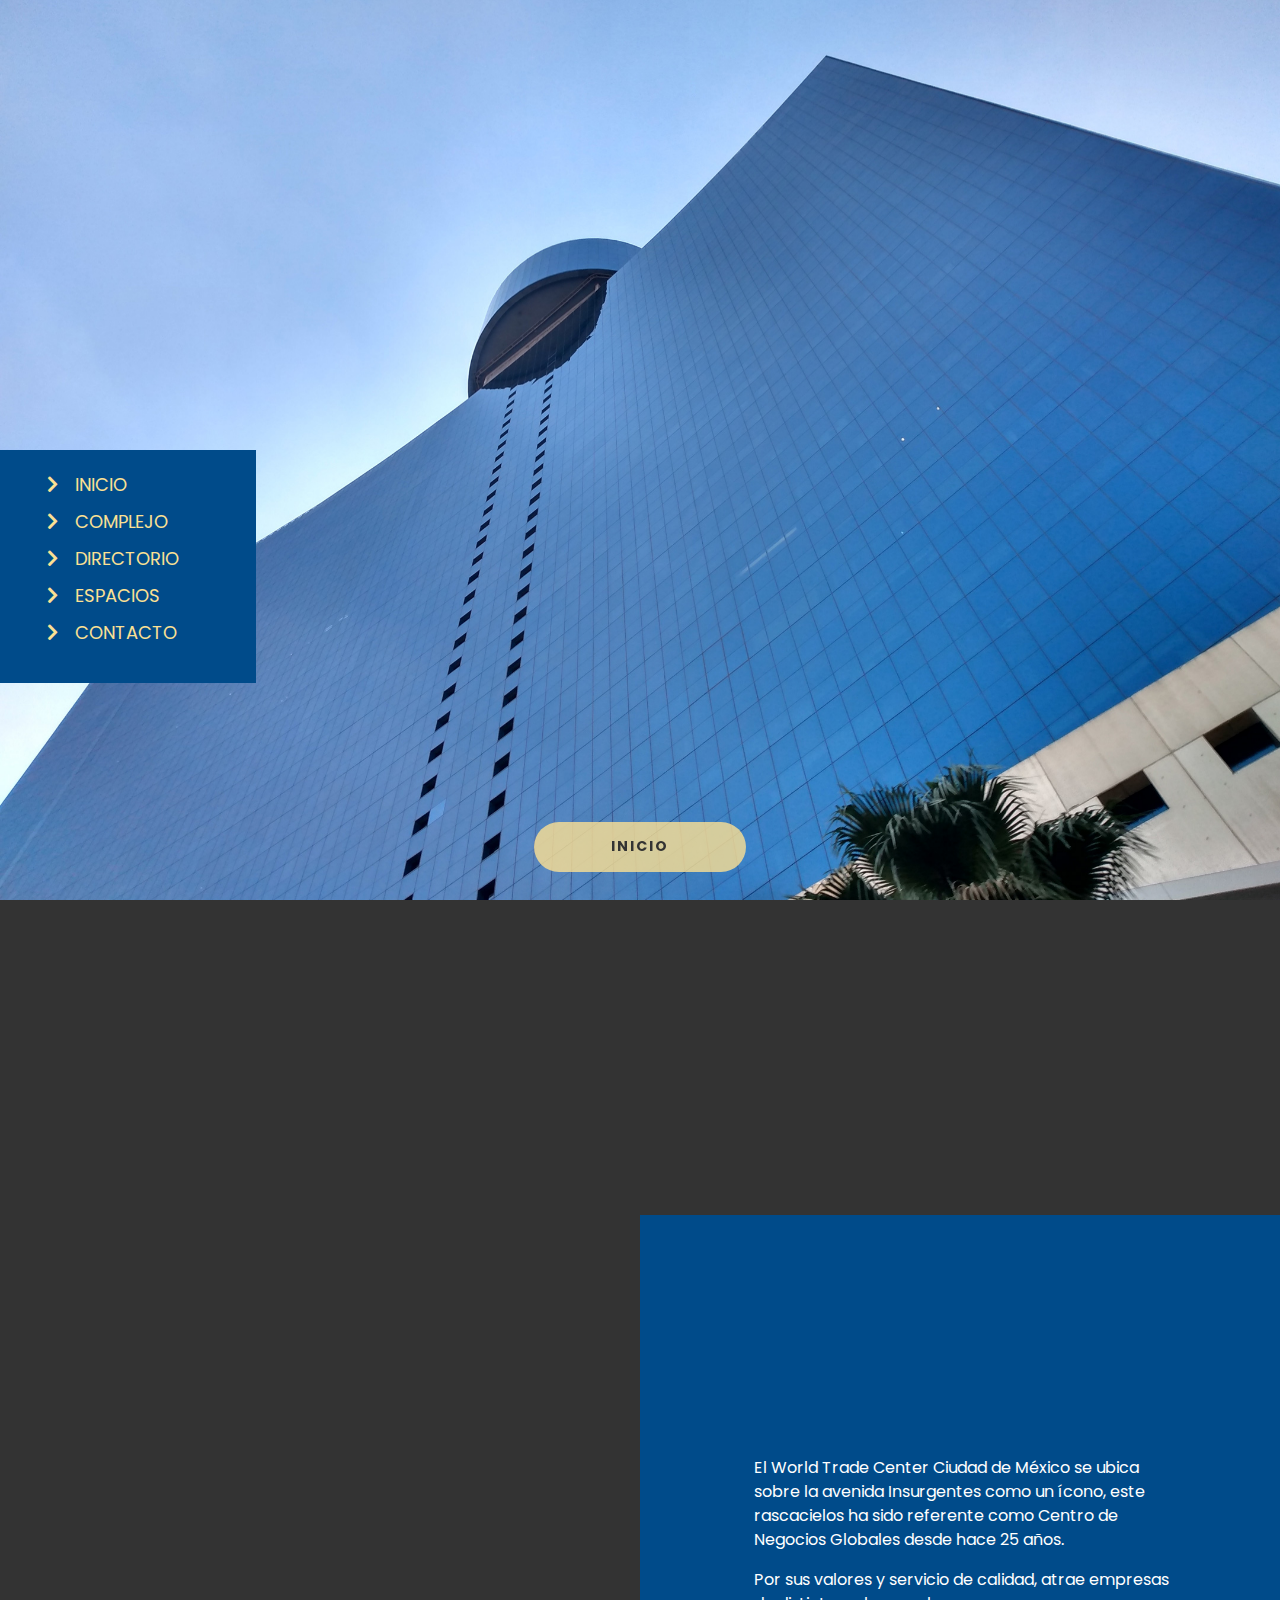
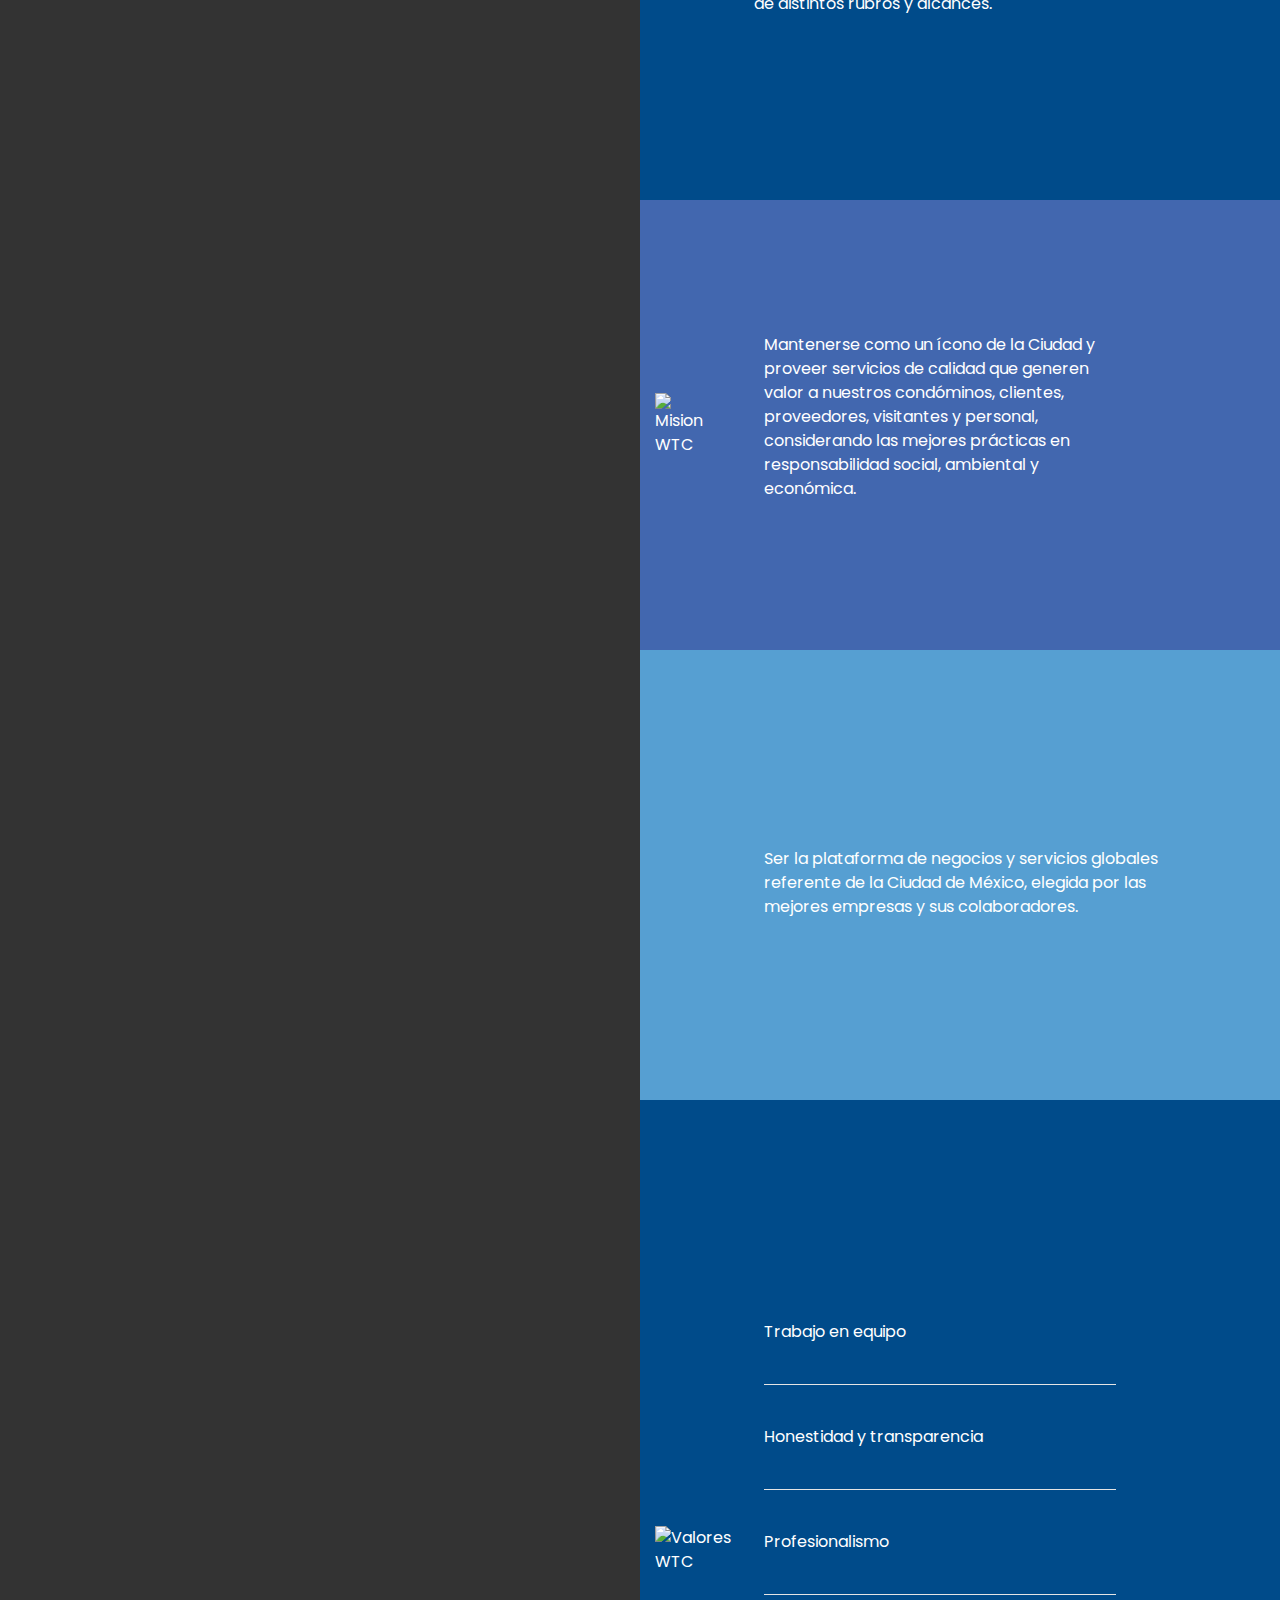
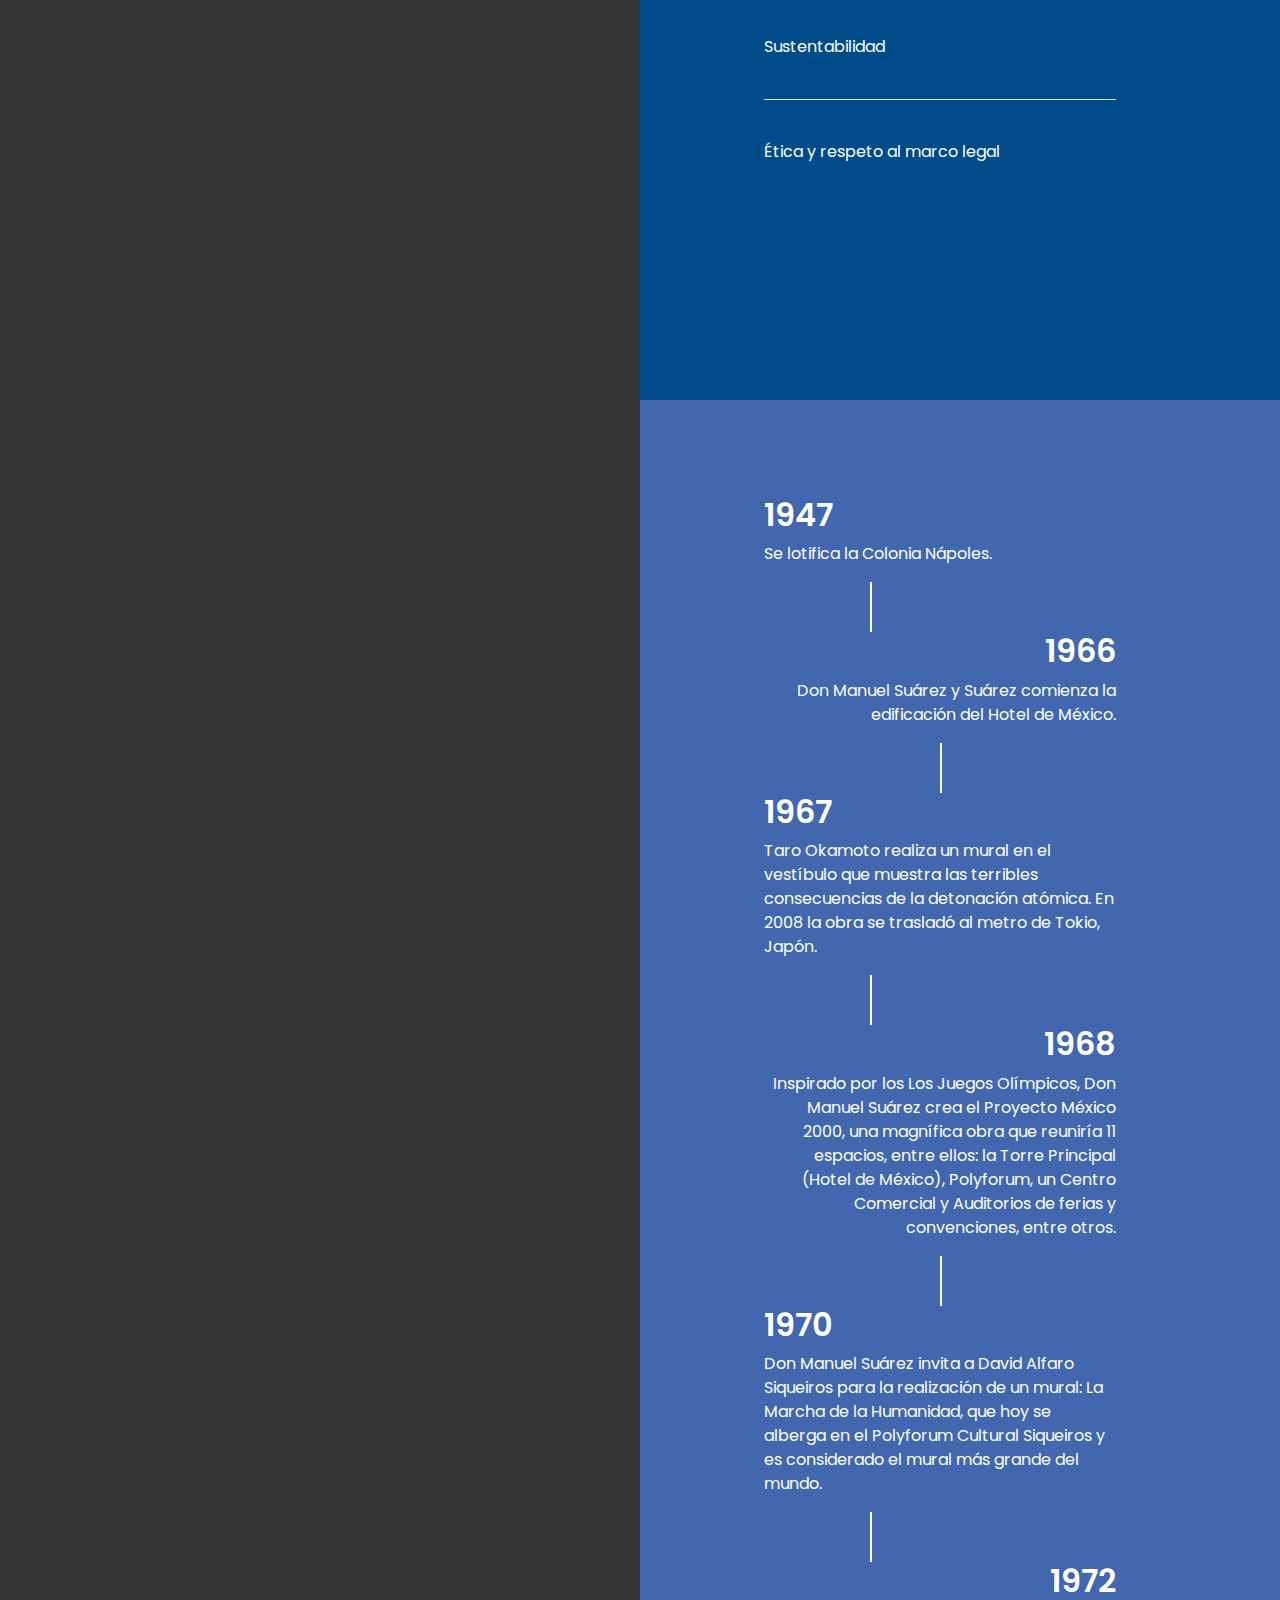
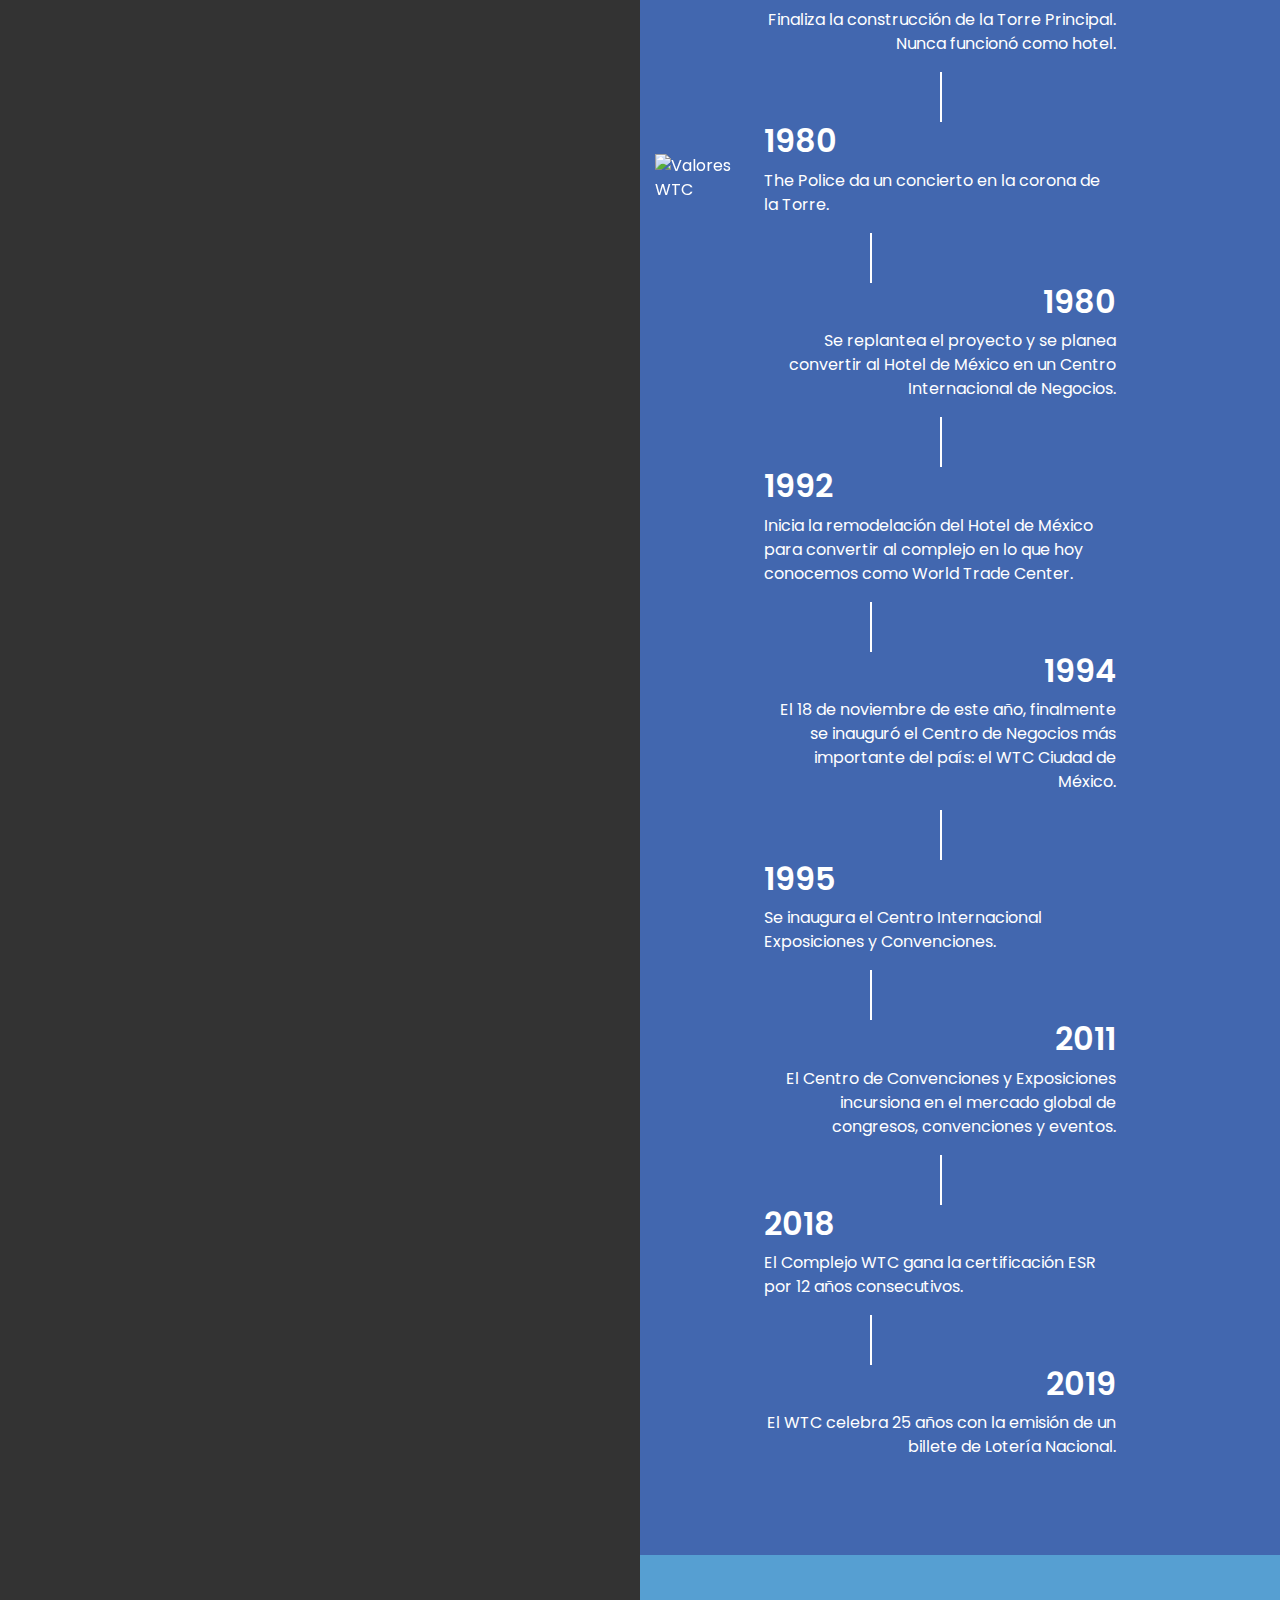
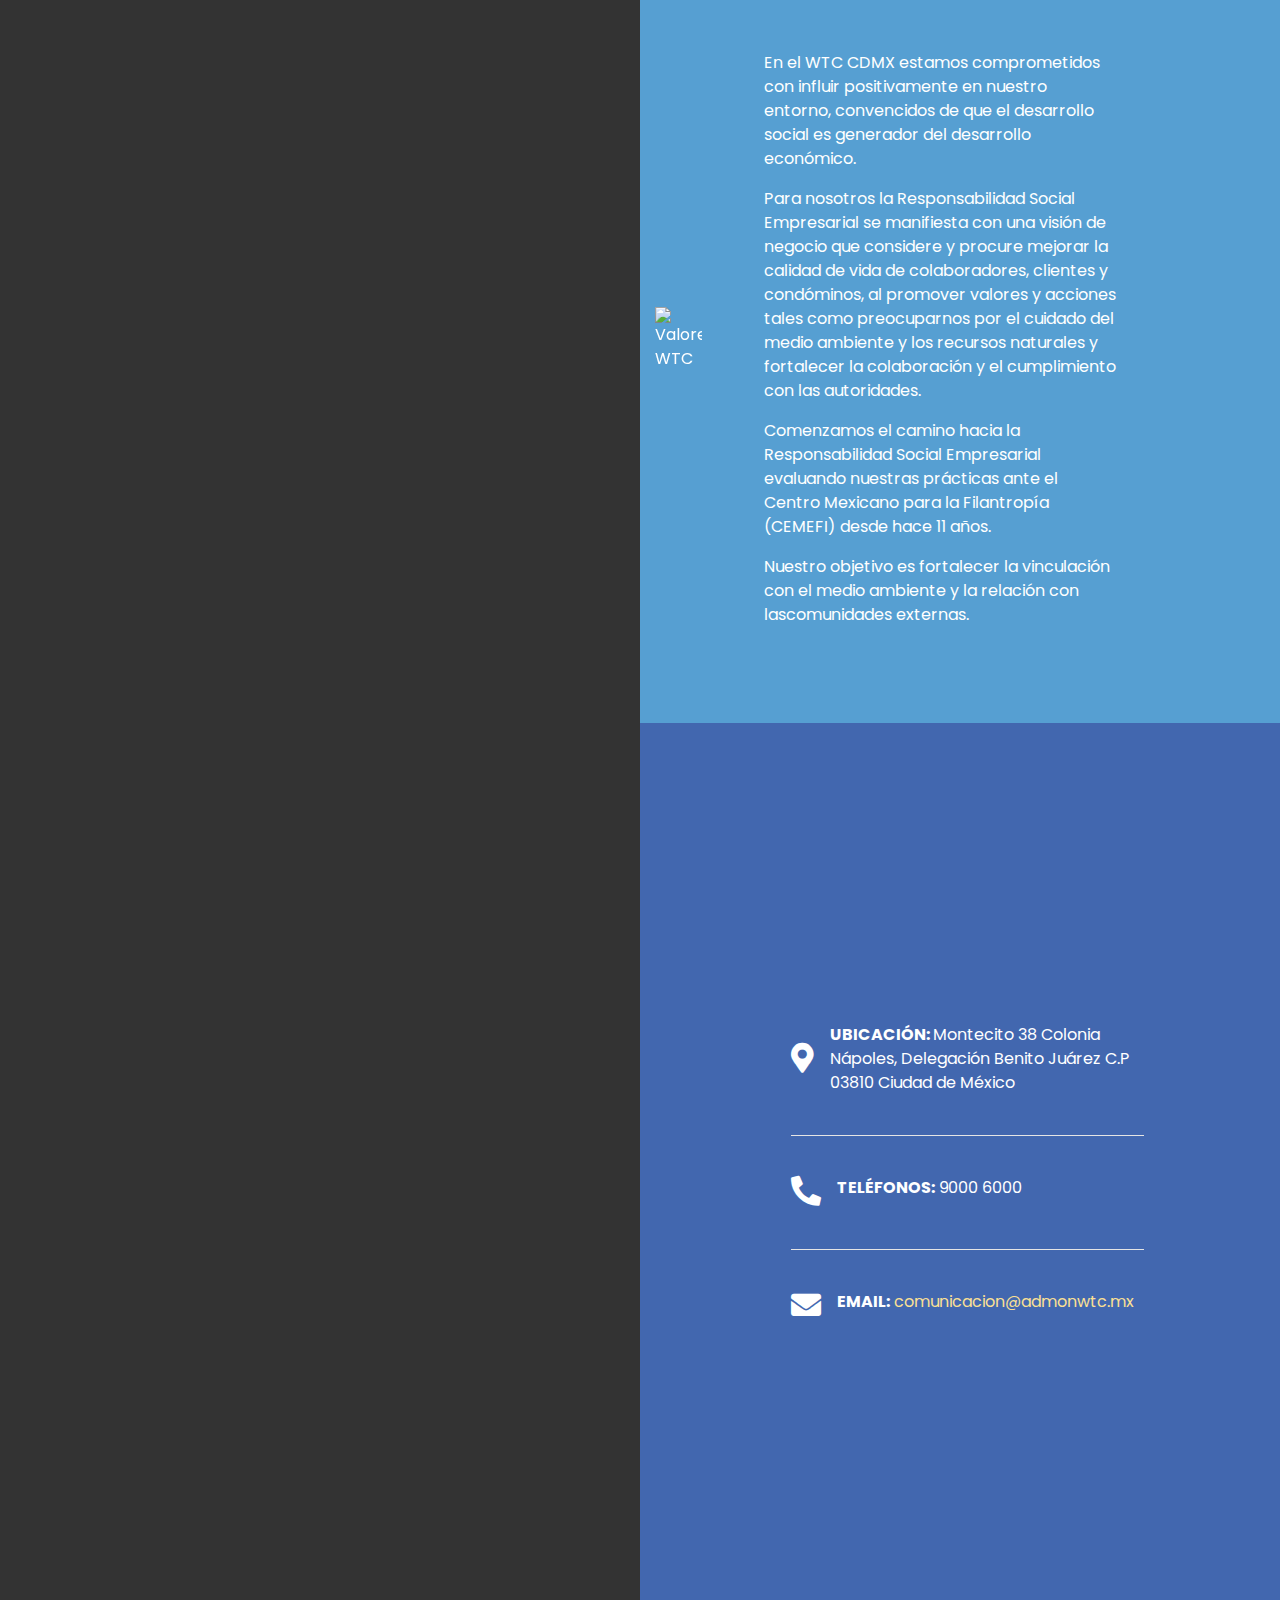
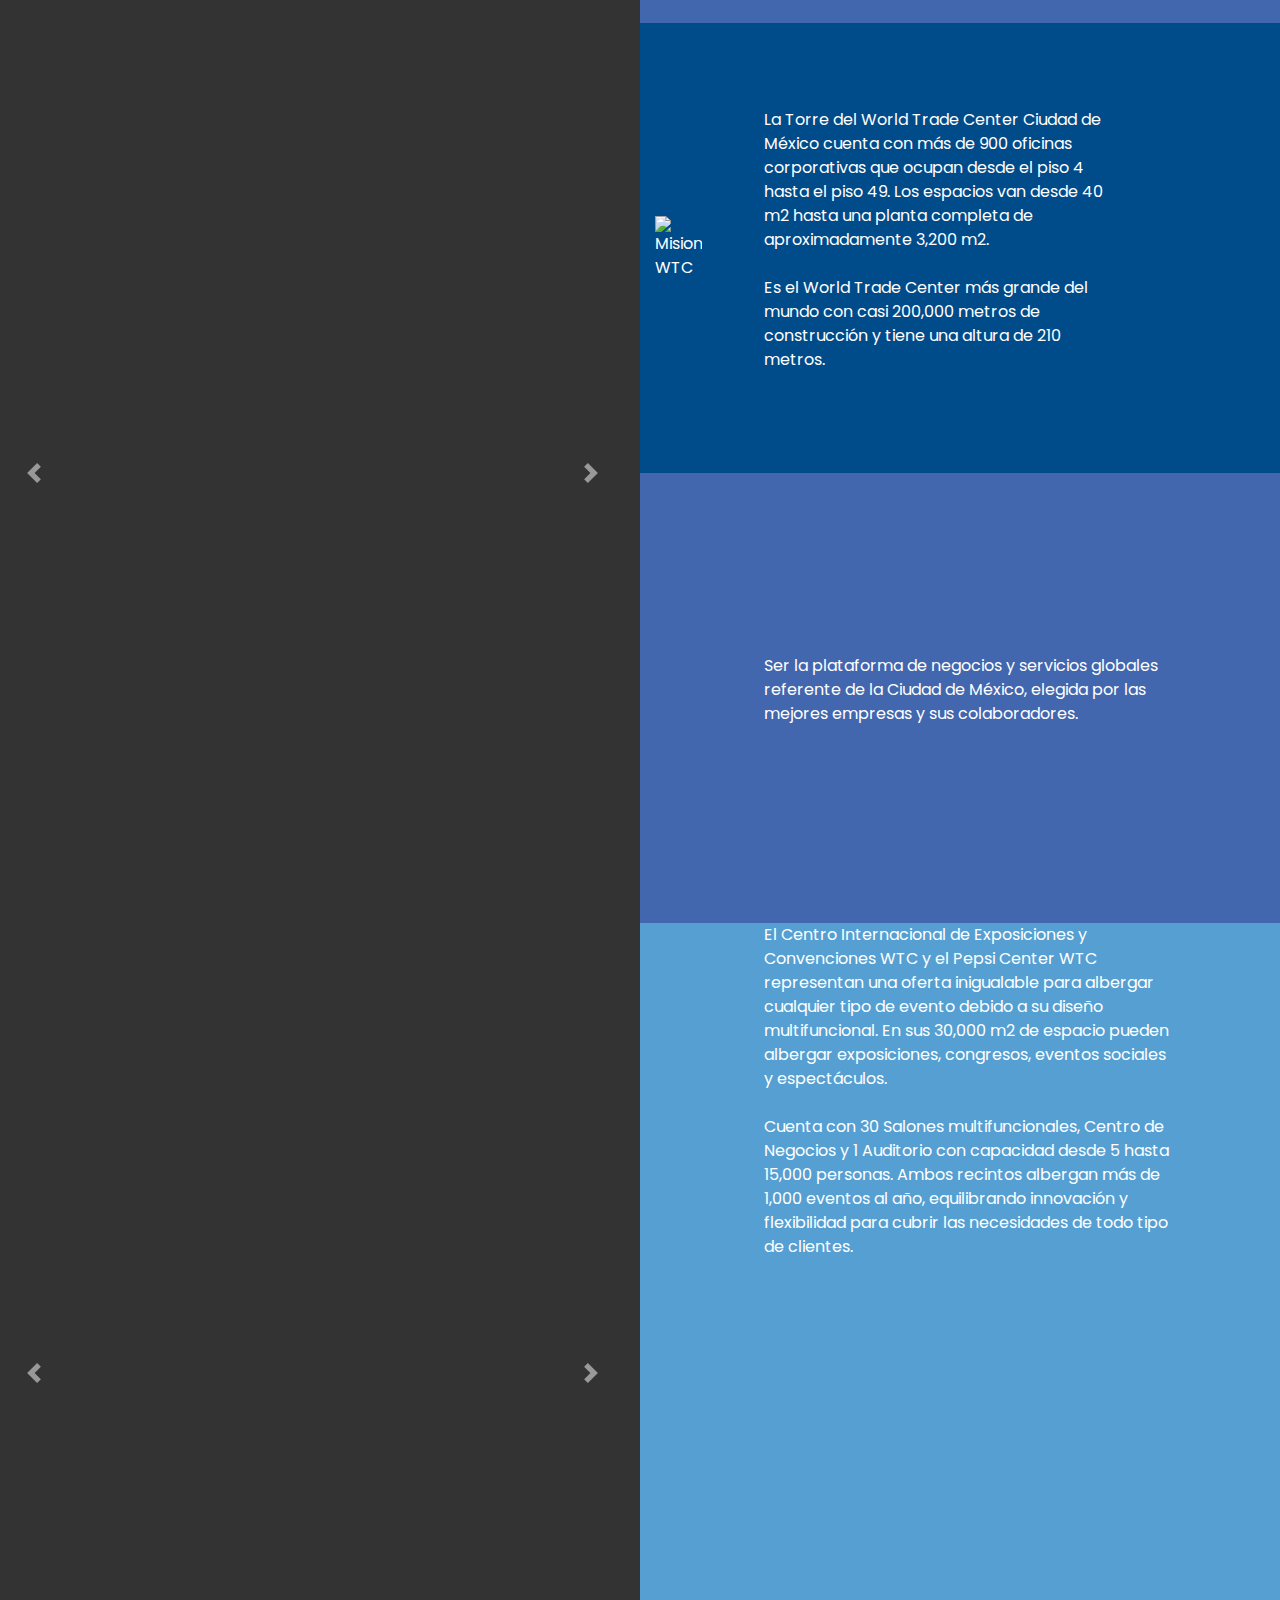
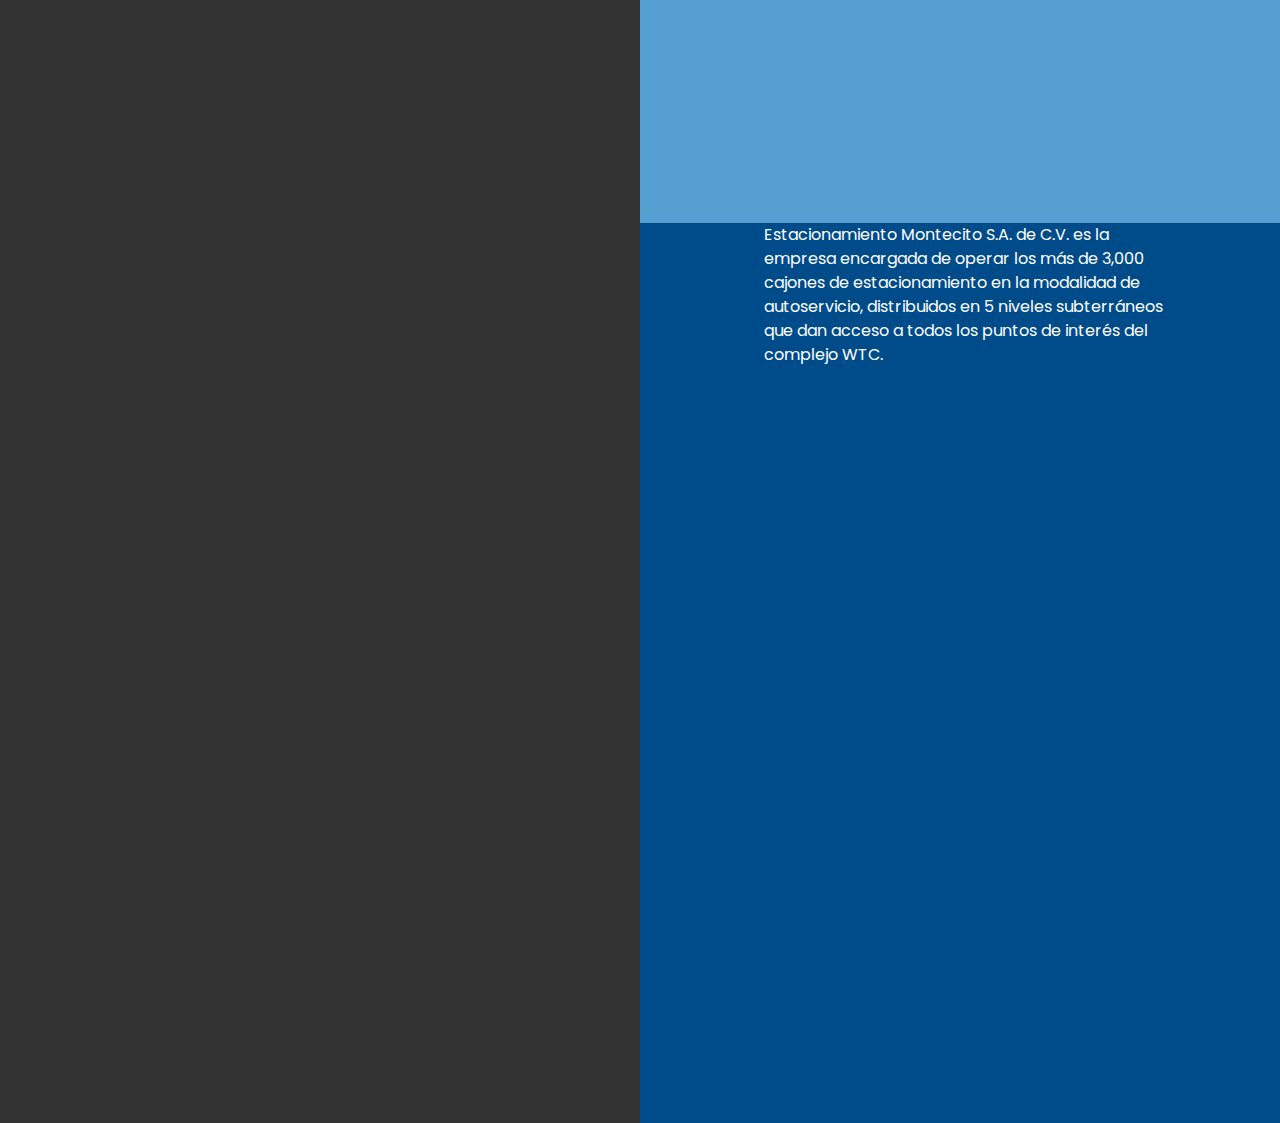
==== commit 777323fc: "Se creo la sección de Estacionamiento a dos columnas, se eliminó esta sección del apartado fixed" ====
--- a/index.html
+++ b/index.html
@@ -41,10 +41,11 @@
 	<!-- Termina efecto Intro -->
 
 	<!-- Contenido General Main -->
-	<main class="container-fluid p-0">
+	<main class="container-fluid p-0 general">
 
 		<!-- Inicio: WORLD TRADE CENTER CIUDAD DE MÉXICO  -->
-		<section class="row bg-wtc flex-column align-content-lg-end align-content-md-center justify-content-end">
+		<section class="row bg-wtc flex-column align-content-lg-end align-content-md-center justify-content-end"
+			id="inicio">
 			<div class="col-lg-6 col-md-9 contenedor-logo d-flex justify-content-center align-content-end p-0">
 				<img src="img/logo-wtc.svg" class="img-fluid" width="400" alt="">
 			</div>
@@ -78,7 +79,7 @@
 			<!-- Termina Video Fixed -->
 
 			<!-- Contenedor General-->
-			<div class="col-6">
+			<div class="col-6" id="complejo">
 				<!-- Mision - Visión -->
 				<section class="container-fluid p-0 mision-vision">
 					<!-- Misión -->
@@ -215,75 +216,30 @@
 					</div>
 					<div class="col-7">
 
-						<p class="pt-5 mt-5">En el WTC CDMX estamos comprometidos con influir positivamente en nuestro entorno,
+						<p class="pt-5 mt-5">En el WTC CDMX estamos comprometidos con influir positivamente en nuestro
+							entorno,
 							convencidos de que el desarrollo social es generador del desarrollo económico.
 						</p>
 
 						<p>Para nosotros la Responsabilidad Social Empresarial se manifiesta con una visión de negocio
 							que considere y procure mejorar la calidad de vida de colaboradores, clientes y condóminos,
 							al promover valores y acciones tales como preocuparnos por el cuidado del medio ambiente y
-							los recursos naturales y fortalecer la colaboración y el cumplimiento con las autoridades.</p>
-
-							<p>Comenzamos el camino hacia la Responsabilidad Social Empresarial evaluando nuestras prácticas ante el Centro Mexicano para la Filantropía (CEMEFI) desde hace 11 años.
-							</p>
-
-							<p class="pb-5 mb-5">Nuestro objetivo es fortalecer la vinculación con el medio ambiente y la relación con lascomunidades externas.</p>
+							los recursos naturales y fortalecer la colaboración y el cumplimiento con las autoridades.
+						</p>
+
+						<p>Comenzamos el camino hacia la Responsabilidad Social Empresarial evaluando nuestras prácticas
+							ante el Centro Mexicano para la Filantropía (CEMEFI) desde hace 11 años.
+						</p>
+
+						<p class="pb-5 mb-5">Nuestro objetivo es fortalecer la vinculación con el medio ambiente y la
+							relación con lascomunidades externas.</p>
 
 					</div>
 				</section>
 				<!-- Termina: ESR -->
 
-				<!-- Torre - Centro Comercial -->
-				<section class="container-fluid p-0 torre-Ccomercial">
-					<!-- Torre -->
-					<div class="row torre">
-						<div class="col-2 d-flex align-items-center">
-							<img src="img/torre.svg" alt="Mision WTC">
-						</div>
-						<div class="col-7  d-flex align-items-center">
-							<p>La Torre del World Trade Center Ciudad   de México cuenta con más de 900 oficinas corporativas que ocupan desde el piso 4 hasta el piso 49. Los espacios van desde 40 m2 hasta una planta completa de aproximadamente 3,200 m2. <br /> <br />
-
-								Es el World Trade Center más grande del mundo con casi 200,000 metros de construcción y tiene una altura de 210 metros.</p>
-						</div>
-					</div>
-					<!-- Termina Torre -->
-
-					<!-- Centro Comercial -->
-					<div class="row centro-comercial align-items-center justify-content-center">
-						<img src="img/centro-comercial.svg"  class="img-fluid " alt="">
-						<div class="col-8 pt-0">
-							<p>Ser la plataforma de negocios y servicios globales referente de la Ciudad de México,
-								elegida por las mejores empresas y sus colaboradores.</p>
-						</div>
-					</div>
-					<!-- Termina Centro Comercial -->
-				</section>
-				<!-- Termina: Torre - Centro Comercial -->
-
-				<!-- Ciec y Pepsi Center -->
-				<section class="row ciec  justify-content-center">
-					<img src="img/ciec.svg"  class="img-fluid " alt="">
-						<div class="col-8 pt-0">
-							<p>El Centro Internacional de Exposiciones y Convenciones WTC y el Pepsi Center WTC
-								representan una oferta inigualable para albergar cualquier tipo de evento debido  a su diseño multifuncional. En sus 30,000 m2 de espacio pueden albergar exposiciones, congresos, eventos sociales y espectáculos.<br /><br />
-								
-								Cuenta con 30 Salones multifuncionales, Centro de Negocios y 1 Auditorio con capacidad desde 5 hasta 15,000 personas. Ambos recintos albergan más de 1,000 eventos al año, equilibrando innovación y flexibilidad para cubrir las necesidades de todo tipo de clientes.</p>
-						</div>
-				</section>
-				<!-- Termina: Ciec y Pepsi center -->
-
-				<!-- Estacionamiento -->
-				<section class="row estacionamiento justify-content-center">
-						<img src="img/estacionamiento.svg"   alt="">
-					
-						<div class="col-8 pt-0">
-							<p>Estacionamiento Montecito S.A. de C.V.      es la empresa encargada de operar los más de 3,000 cajones de estacionamiento en la modalidad de autoservicio, distribuidos en 5 niveles subterráneos que dan acceso a todos los puntos de interés del complejo WTC.</p>
-						</div>
-				</section>
-				<!-- Termina estacionamiento -->
-
 				<!-- Contacto -->
-				<section class="row contacto align-items-center justify-content-center">
+				<section class="row contacto align-items-center justify-content-center" id="contacto">
 					<!-- <div class="col-2 d-flex align-items-center">
 						<img src="img/valores.svg" alt="Valores WTC">
 					</div> -->
@@ -308,7 +264,8 @@
 						<div class="media py-4">
 							<div class="align-self-center mr-3"><i class="fas fa-envelope"></i></div>
 							<div class="media-body">
-								<strong></i>EMAIL:</strong> <a href="mailto:comunicacion@admonwtc.mx">comunicacion@admonwtc.mx</a>
+								<strong></i>EMAIL:</strong> <a
+									href="mailto:comunicacion@admonwtc.mx">comunicacion@admonwtc.mx</a>
 							</div>
 						</div>
 
@@ -317,11 +274,165 @@
 				<!-- Termina Contacto -->
 			</div>
 			<!-- Termina Contenedor General -->
-
 		</div>
 		<!-- Termina Sección Fixed -->
+
+		<!-- Torre y Centro Comercial -->
+		<section class="row">
+			<!-- Slide Torre y Centro comercial -->
+			<div class="col-6 slide-torre-Ccomercial p-0">
+				<div id="carouselExampleCaptions" class="carousel slide" data-ride="carousel">
+					<div class="carousel-inner">
+					  <div class="carousel-item active slide-torre1">
+						<div class="carousel-caption d-none d-md-block">
+					
+						</div>
+					  </div>
+					  <div class="carousel-item slide-torre2">
+						<div class="carousel-caption d-none d-md-block">
+						  
+						</div>
+					  </div>
+					</div>
+					<a class="carousel-control-prev" href="#carouselExampleCaptions" role="button" data-slide="prev">
+					  <span class="carousel-control-prev-icon" aria-hidden="true"></span>
+					  <span class="sr-only">Previous</span>
+					</a>
+					<a class="carousel-control-next" href="#carouselExampleCaptions" role="button" data-slide="next">
+					  <span class="carousel-control-next-icon" aria-hidden="true"></span>
+					  <span class="sr-only">Next</span>
+					</a>
+				  </div>
+			</div>
+			<!-- Termina: Slide y Centro Comercial -->
+
+			<!-- Contenido de Torre y Centro Comercial -->
+			<div class="col-6">
+				<section class="container-fluid p-0 torre-Ccomercial">
+					<!-- Torre -->
+					<div class="row torre">
+						<div class="col-2 d-flex align-items-center">
+							<img src="img/torre.svg" alt="Mision WTC">
+						</div>
+						<div class="col-7  d-flex align-items-center">
+							<p>La Torre del World Trade Center Ciudad de México cuenta con más de 900 oficinas
+								corporativas que ocupan desde el piso 4 hasta el piso 49. Los espacios van desde 40
+								m2 hasta una planta completa de aproximadamente 3,200 m2. <br /> <br />
+
+								Es el World Trade Center más grande del mundo con casi 200,000 metros de construcción y
+								tiene una altura de 210 metros.</p>
+						</div>
+					</div>
+					<!-- Termina Torre -->
+
+					<!-- Centro Comercial -->
+					<div class="row centro-comercial align-items-center justify-content-center">
+						<img src="img/centro-comercial.svg" class="img-fluid " alt="">
+						<div class="col-8 pt-0">
+							<p>Ser la plataforma de negocios y servicios globales referente de la Ciudad de México,
+								elegida por las mejores empresas y sus colaboradores.</p>
+						</div>
+					</div>
+					<!-- Termina Centro Comercial -->
+				</section>
+			</div>
+			<!-- Termina Contenido de Torre y Centro Comercial-->
+		</section>
+		<!-- Termina: Torre y centro comercial -->
+
+		<!-- Ciec y Pepsi Center -->
+		<section class="row">
+			<!-- Slide Ciec -->
+			<div class="col-6 slide-ciecPepsi p-0">
+				<div id="carouselExampleCaptions2" class="carousel slide" data-ride="carousel">
+					<div class="carousel-inner">
+					  <div class="carousel-item active slide-ciec1">
+						<div class="carousel-caption d-none d-md-block">
+					
+						</div>
+					  </div>
+					  <div class="carousel-item slide-ciec2">
+						<div class="carousel-caption d-none d-md-block">
+						  
+						</div>
+					  </div>
+					</div>
+					<a class="carousel-control-prev" href="#carouselExampleCaptions2" role="button" data-slide="prev">
+					  <span class="carousel-control-prev-icon" aria-hidden="true"></span>
+					  <span class="sr-only">Previous</span>
+					</a>
+					<a class="carousel-control-next" href="#carouselExampleCaptions2" role="button" data-slide="next">
+					  <span class="carousel-control-next-icon" aria-hidden="true"></span>
+					  <span class="sr-only">Next</span>
+					</a>
+				  </div>
+			</div>
+			<!-- Termina: Slide Ciec -->
+
+			<!-- Contenido Ciec -->
+			<div class="col-6">
+				<section class="row ciec  justify-content-center">
+					<img src="img/ciec.svg" class="img-fluid " alt="">
+					<div class="col-8 pt-0">
+						<p>El Centro Internacional de Exposiciones y Convenciones WTC y el Pepsi Center WTC
+							representan una oferta inigualable para albergar cualquier tipo de evento debido a su diseño
+							multifuncional. En sus 30,000 m2 de espacio pueden albergar exposiciones, congresos, eventos
+							sociales y espectáculos.<br /><br />
+
+							Cuenta con 30 Salones multifuncionales, Centro de Negocios y 1 Auditorio con capacidad desde
+							5 hasta 15,000 personas. Ambos recintos albergan más de 1,000 eventos al año, equilibrando
+							innovación y flexibilidad para cubrir las necesidades de todo tipo de clientes.</p>
+					</div>
+				</section>
+			</div>
+			<!-- Terminan: Contenido Ciec -->
+
+		</section>
+		<!-- Termina: Ciec y Pepsi Center -->
+
+		<!-- Estacionamiento -->
+		<section class="row">
+			<!-- Img estacionamiento -->
+			<div class="col-6 img-estacionamiento">
+			</div>
+
+			<!-- Contenido Estacionamiento -->
+			<div class="col-6">
+				<!-- Estacionamiento -->
+				<section class="row estacionamiento justify-content-center">
+					<img src="img/estacionamiento.svg" alt="">
+
+					<div class="col-8 pt-0">
+						<p>Estacionamiento Montecito S.A. de C.V. es la empresa encargada de operar los más de 3,000
+							cajones de estacionamiento en la modalidad de autoservicio, distribuidos en 5 niveles
+							subterráneos que dan acceso a todos los puntos de interés del complejo WTC.</p>
+					</div>
+				</section>
+				<!-- Termina estacionamiento -->
+			</div>
+			<!-- Termina: Estacionamiento -->
+			<!-- Termina: Img estacionamiento -->
+		</section>
+		<!-- Termina: Estacionamiento -->
+
+
 	</main>
 	<!-- Termina Contenido general main-->
+
+	<!-- Menú -->
+	<div class="menu">
+		<nav class="d-flex flex-column py-3">
+			<ul class="fa-ul">
+				<li><a href="#inicio"><span class="fa-li"><i class="fas fa-chevron-right"></i></span>INICIO</a></li>
+				<li><a href="#complejo"><span class="fa-li"><i class="fas fa-chevron-right"></i></span>COMPLEJO</a></li>
+				<li><a href="#"><span class="fa-li"><i class="fas fa-chevron-right"></i></span>DIRECTORIO</a></li>
+				<li><a href="#"><span class="fa-li"><i class="fas fa-chevron-right"></i></span>ESPACIOS</a> </li>
+				<li><a href="#contacto"><span class="fa-li"><i class="fas fa-chevron-right"></i></span>CONTACTO </a>
+				</li>
+			</ul>
+		</nav>
+	</div>
+	<!-- Termina Menú -->
 
 	<script src="https://ajax.googleapis.com/ajax/libs/jquery/3.4.1/jquery.min.js"></script>
 	<script src="js/bootstrap.js"></script>
@@ -378,6 +489,11 @@
 				});
 		})();
 	</script>
+	<!-- Menu Scroll -->
+	<script src="js/smooth-scroll.js"></script>
+	<script>
+		var scroll = new SmoothScroll('a[href*="#"]');
+	</script>
 </body>
 
 </html>--- a/css/estilos.css
+++ b/css/estilos.css
@@ -556,6 +556,21 @@
   .esr img {
     max-width: 60%; }
 
+.slide-torre-Ccomercial {
+  height: 100vh; }
+  .slide-torre-Ccomercial .slide {
+    height: 100%; }
+    .slide-torre-Ccomercial .slide .slide-torre1 {
+      background: url("../img/centro-comercial.jpg");
+      background-size: cover;
+      background-position: center;
+      height: 100vh; }
+    .slide-torre-Ccomercial .slide .slide-torre2 {
+      background: url("../img/backgroung-wtc.jpg");
+      background-size: cover;
+      background-position: center;
+      height: 100vh; }
+
 .torre-Ccomercial {
   height: 100vh; }
   .torre-Ccomercial .torre {
@@ -567,10 +582,31 @@
     height: 50vh;
     background: #4267af; }
 
+.slide-ciecPepsi {
+  height: 100vh; }
+  .slide-ciecPepsi .slide {
+    height: 100%; }
+    .slide-ciecPepsi .slide .slide-ciec1 {
+      background: url("../img/pepsi-center.jpg");
+      background-size: cover;
+      background-position: center;
+      height: 100vh; }
+    .slide-ciecPepsi .slide .slide-ciec2 {
+      background: url("../img/ciec.jpg");
+      background-size: cover;
+      background-position: center;
+      height: 100vh; }
+
 .ciec {
   background: #569fd2;
   height: 100vh; }
 
+.img-estacionamiento {
+  height: 100vh;
+  background: url("../img/estacionamiento.jpg");
+  background-size: cover;
+  background-position: center; }
+
 .estacionamiento {
   background: #004b8a;
   height: 100vh; }
@@ -582,6 +618,23 @@
   height: 100vh; }
   .contacto i {
     font-size: 30px; }
+
+.general {
+  position: relative; }
+
+.menu {
+  position: absolute;
+  width: 20%;
+  background: #004b8a;
+  left: 0%;
+  top: 50%;
+  z-index: 100; }
+  .menu nav li {
+    padding: 5px;
+    margin-left: 30px;
+    font-size: 18px; }
+    .menu nav li a {
+      text-decoration: none; }
 
 body {
   font-family: 'Poppins', sans-serif;
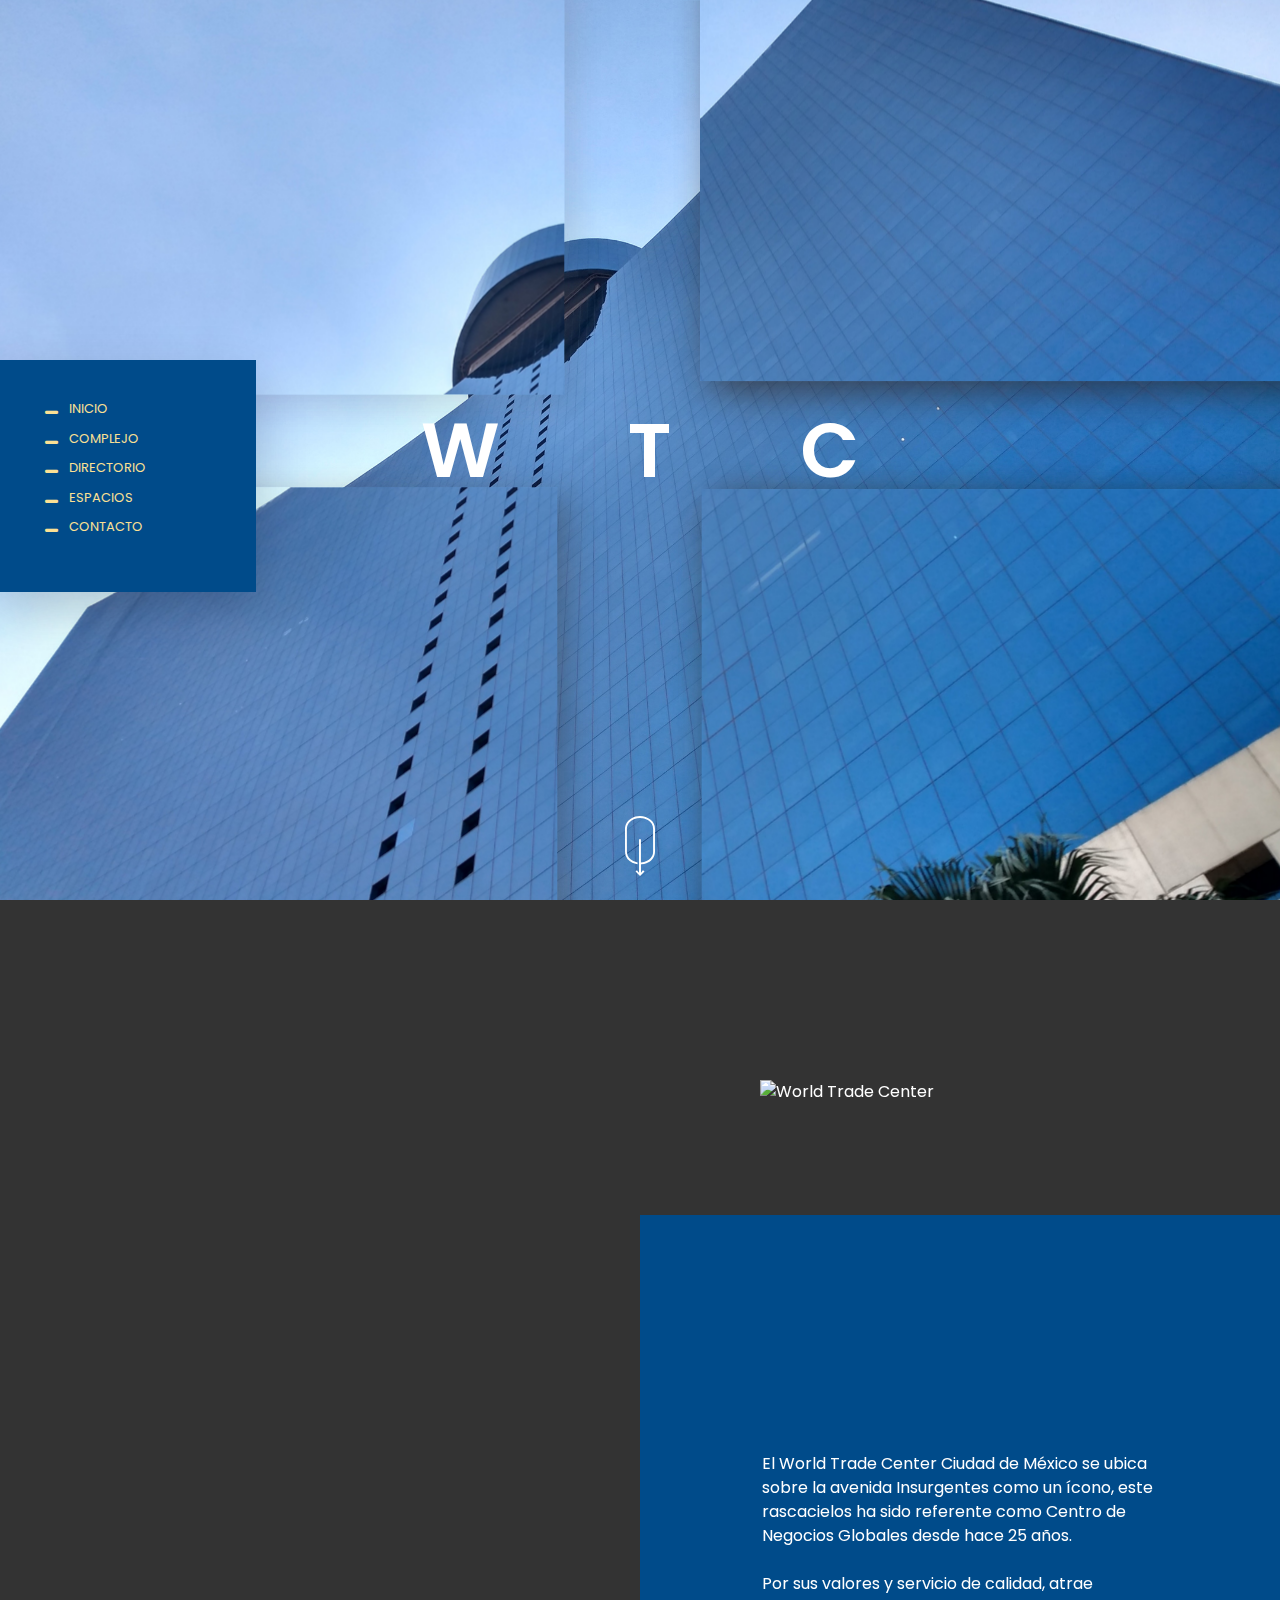
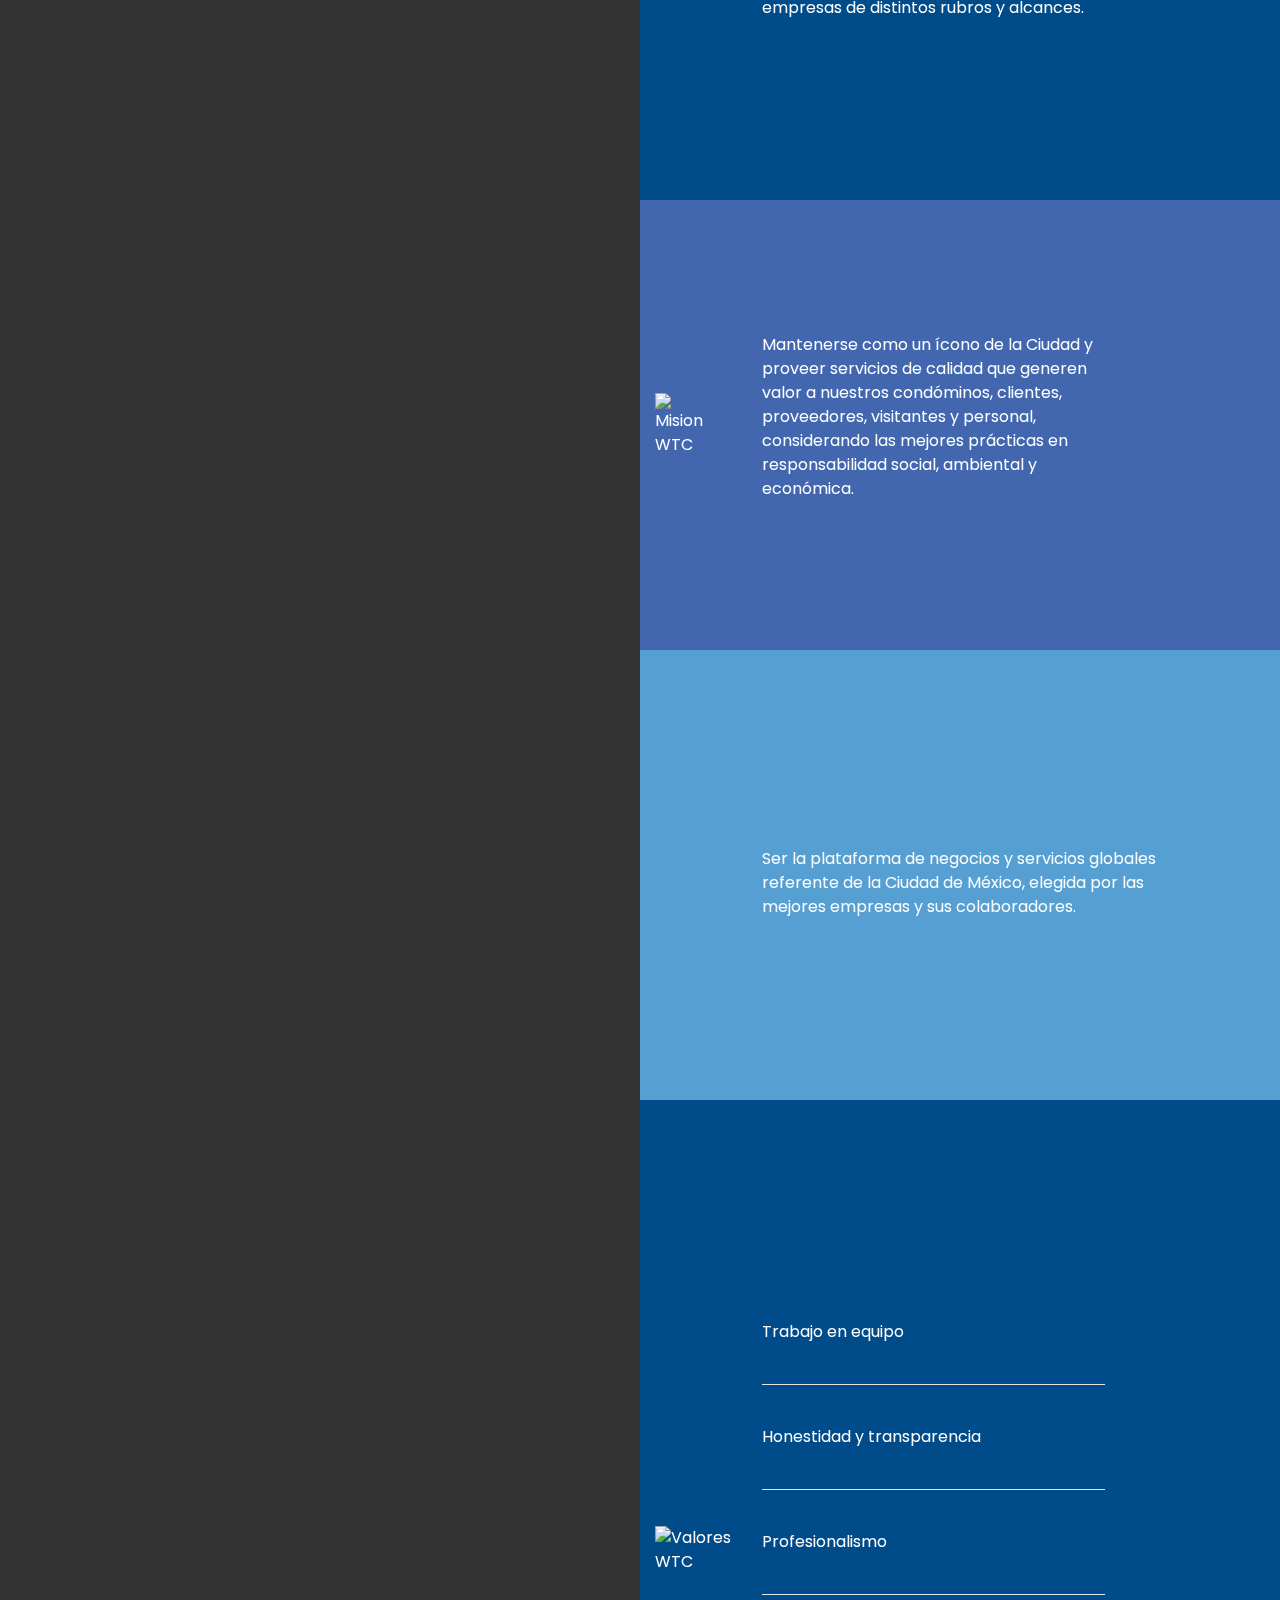
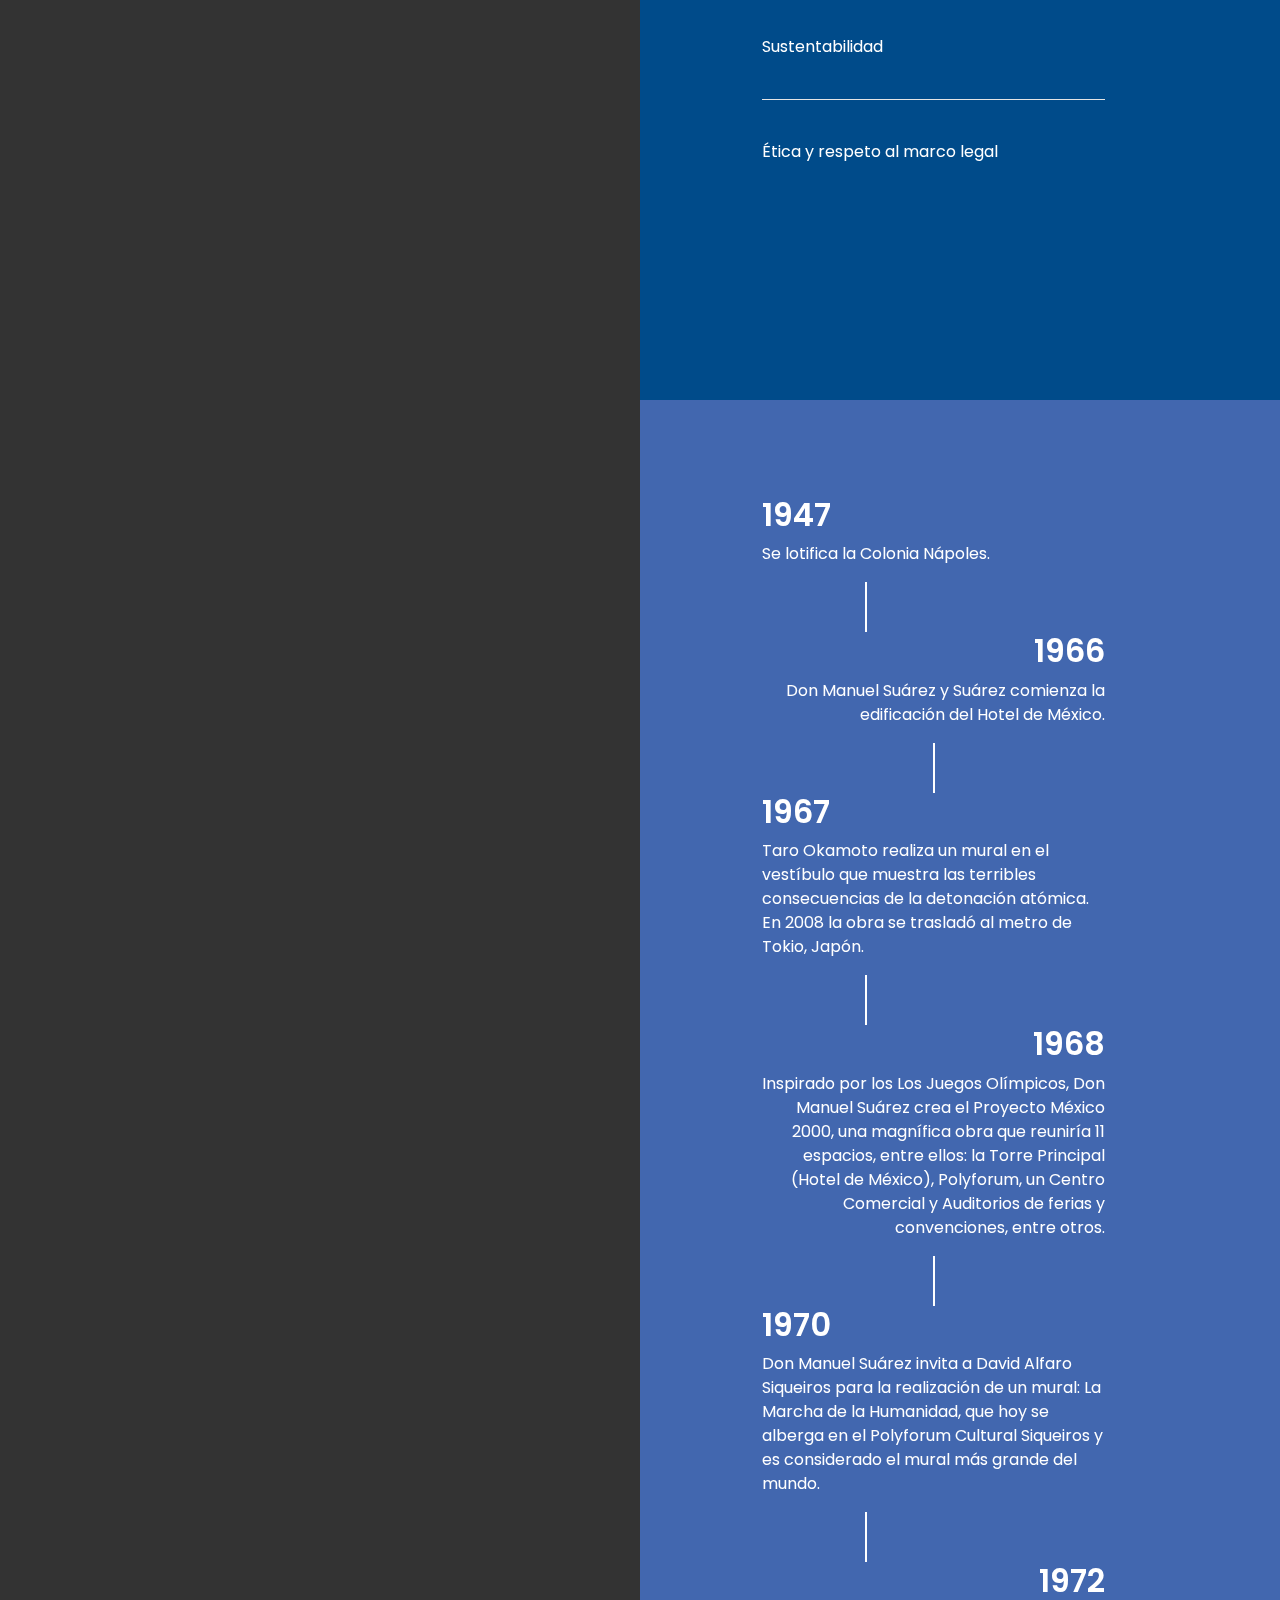
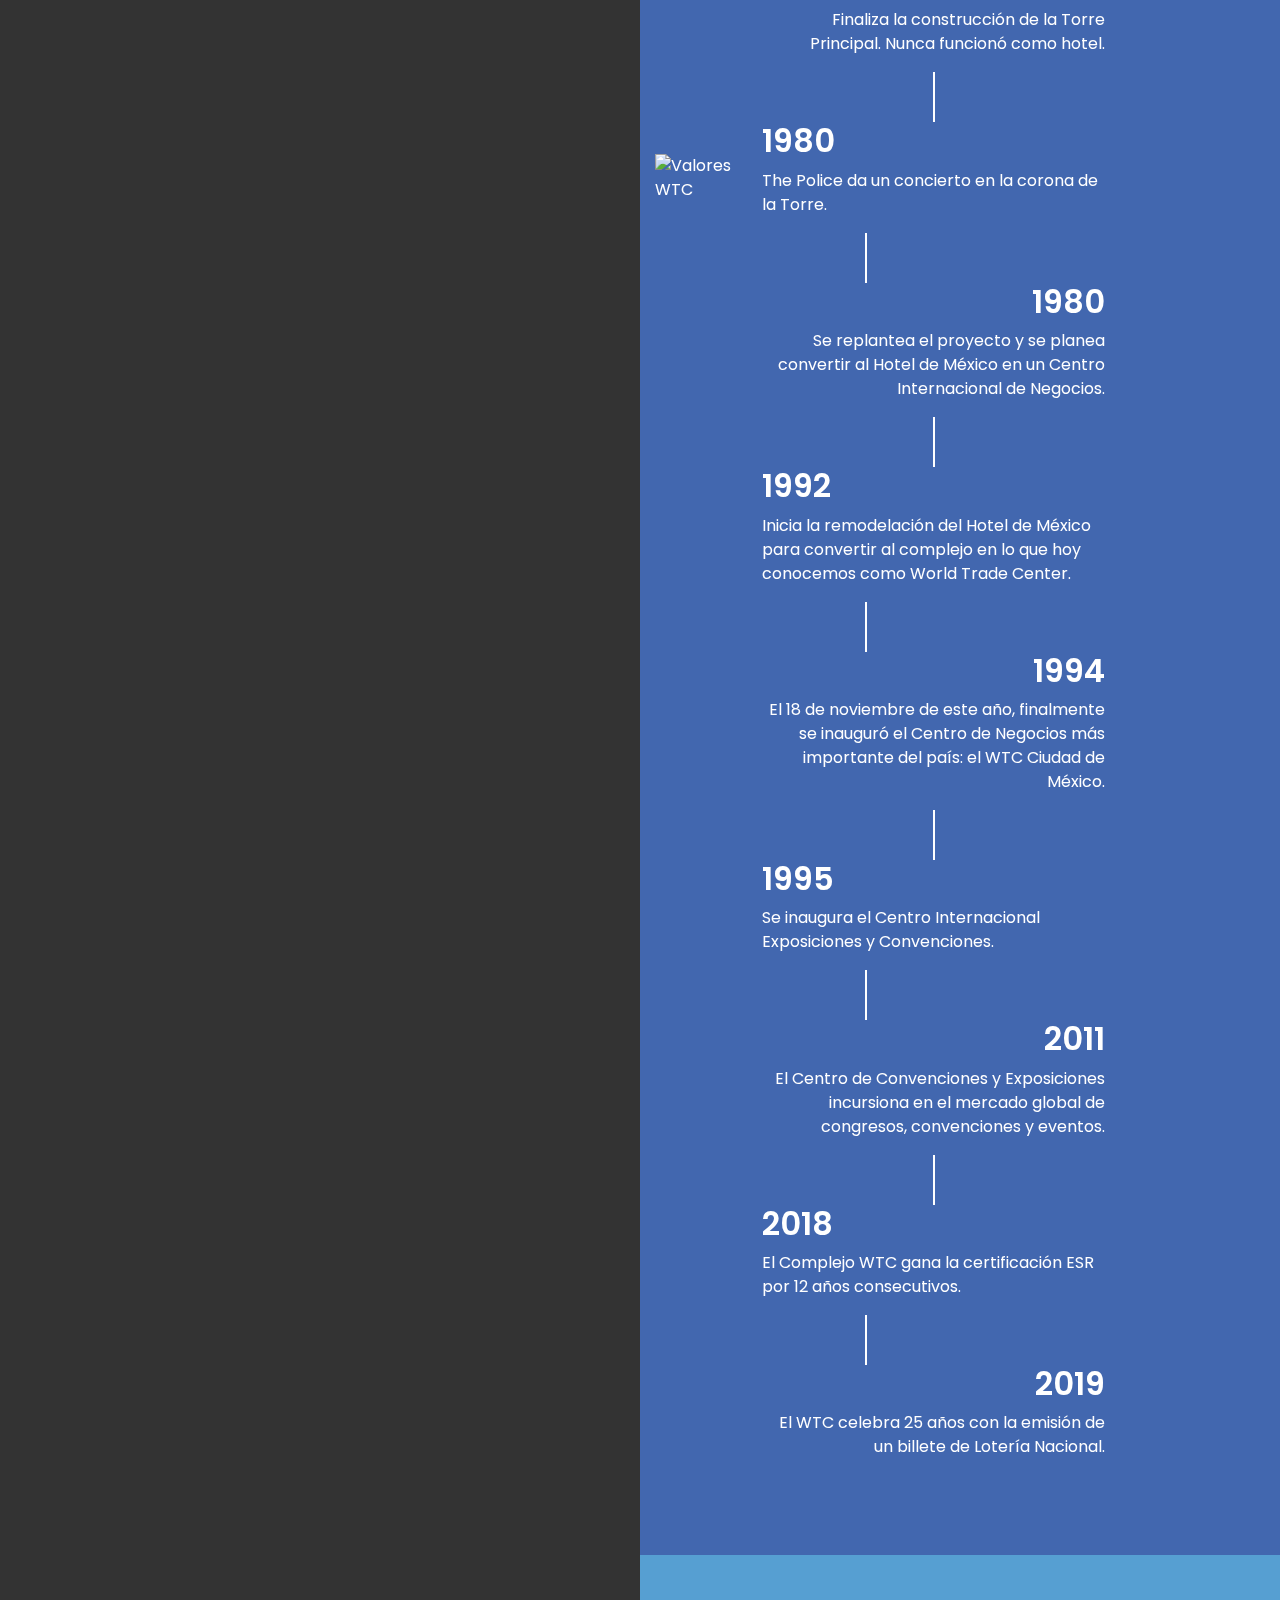
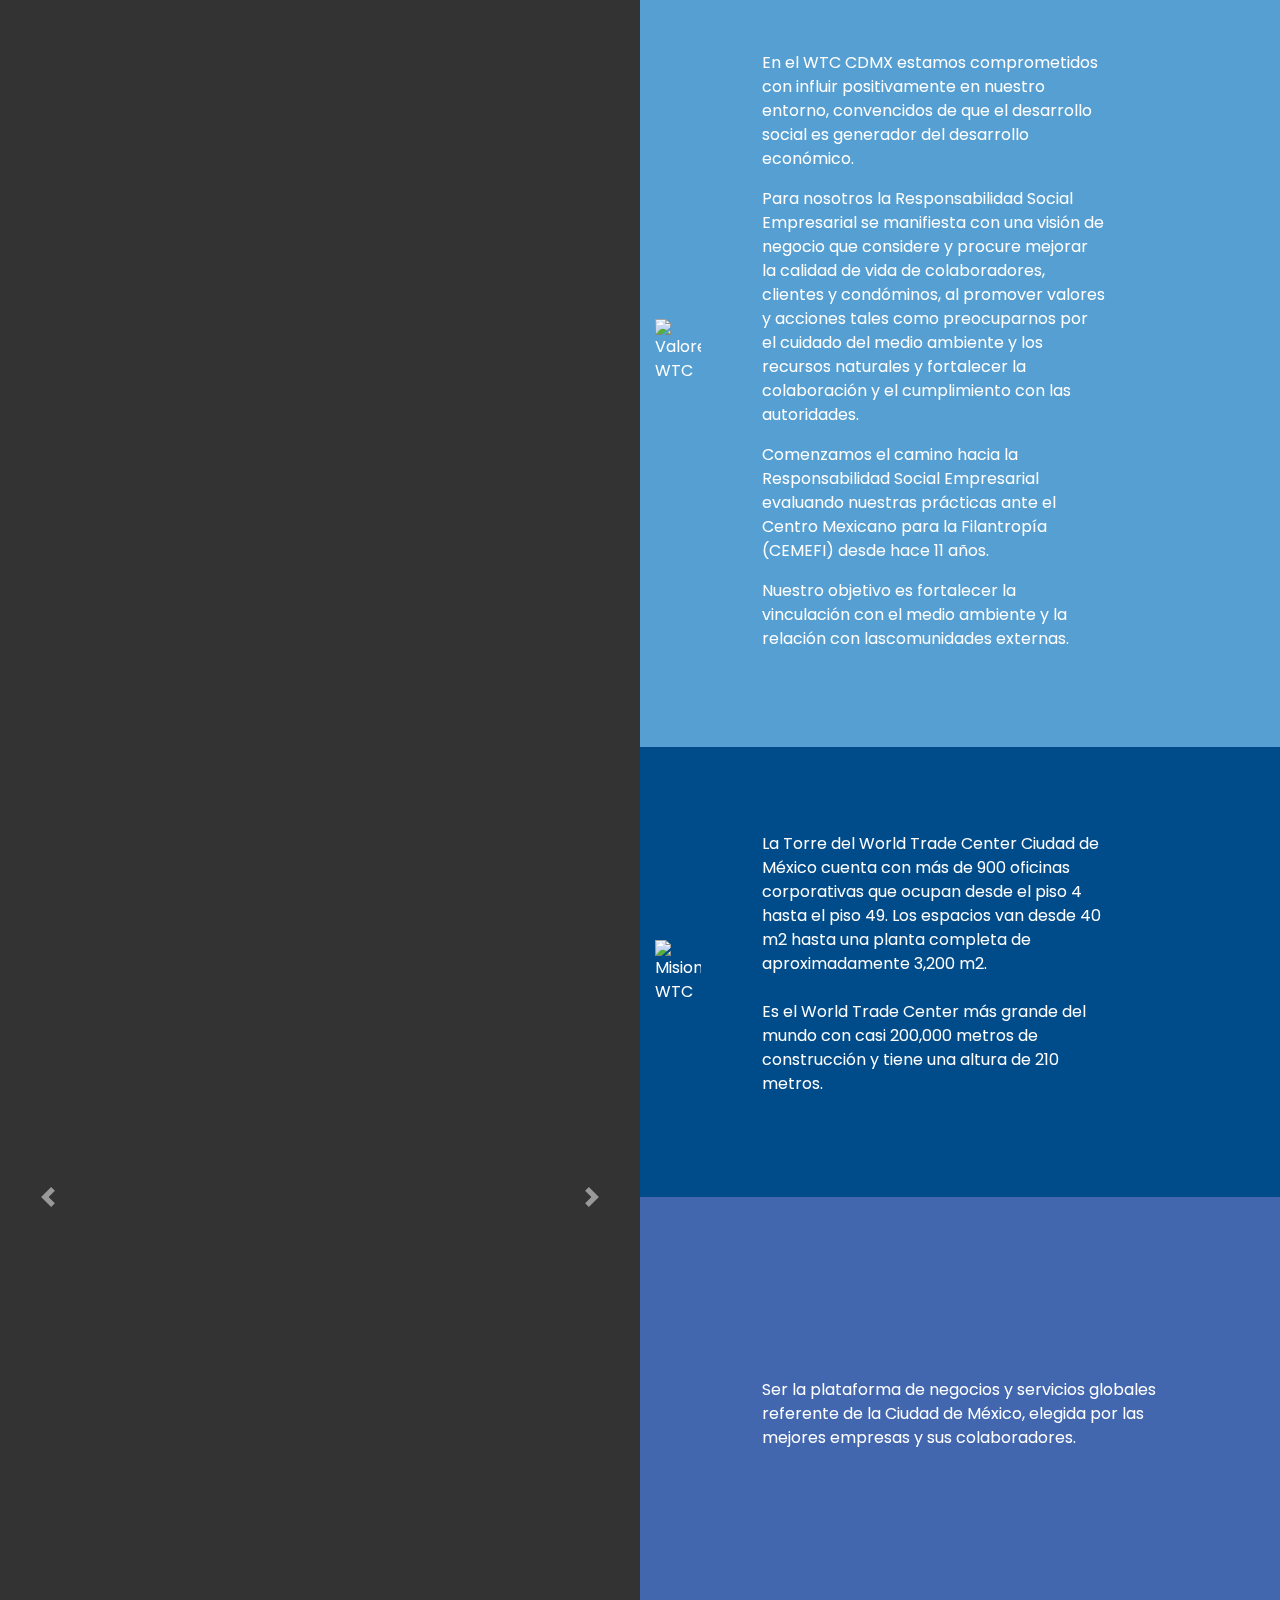
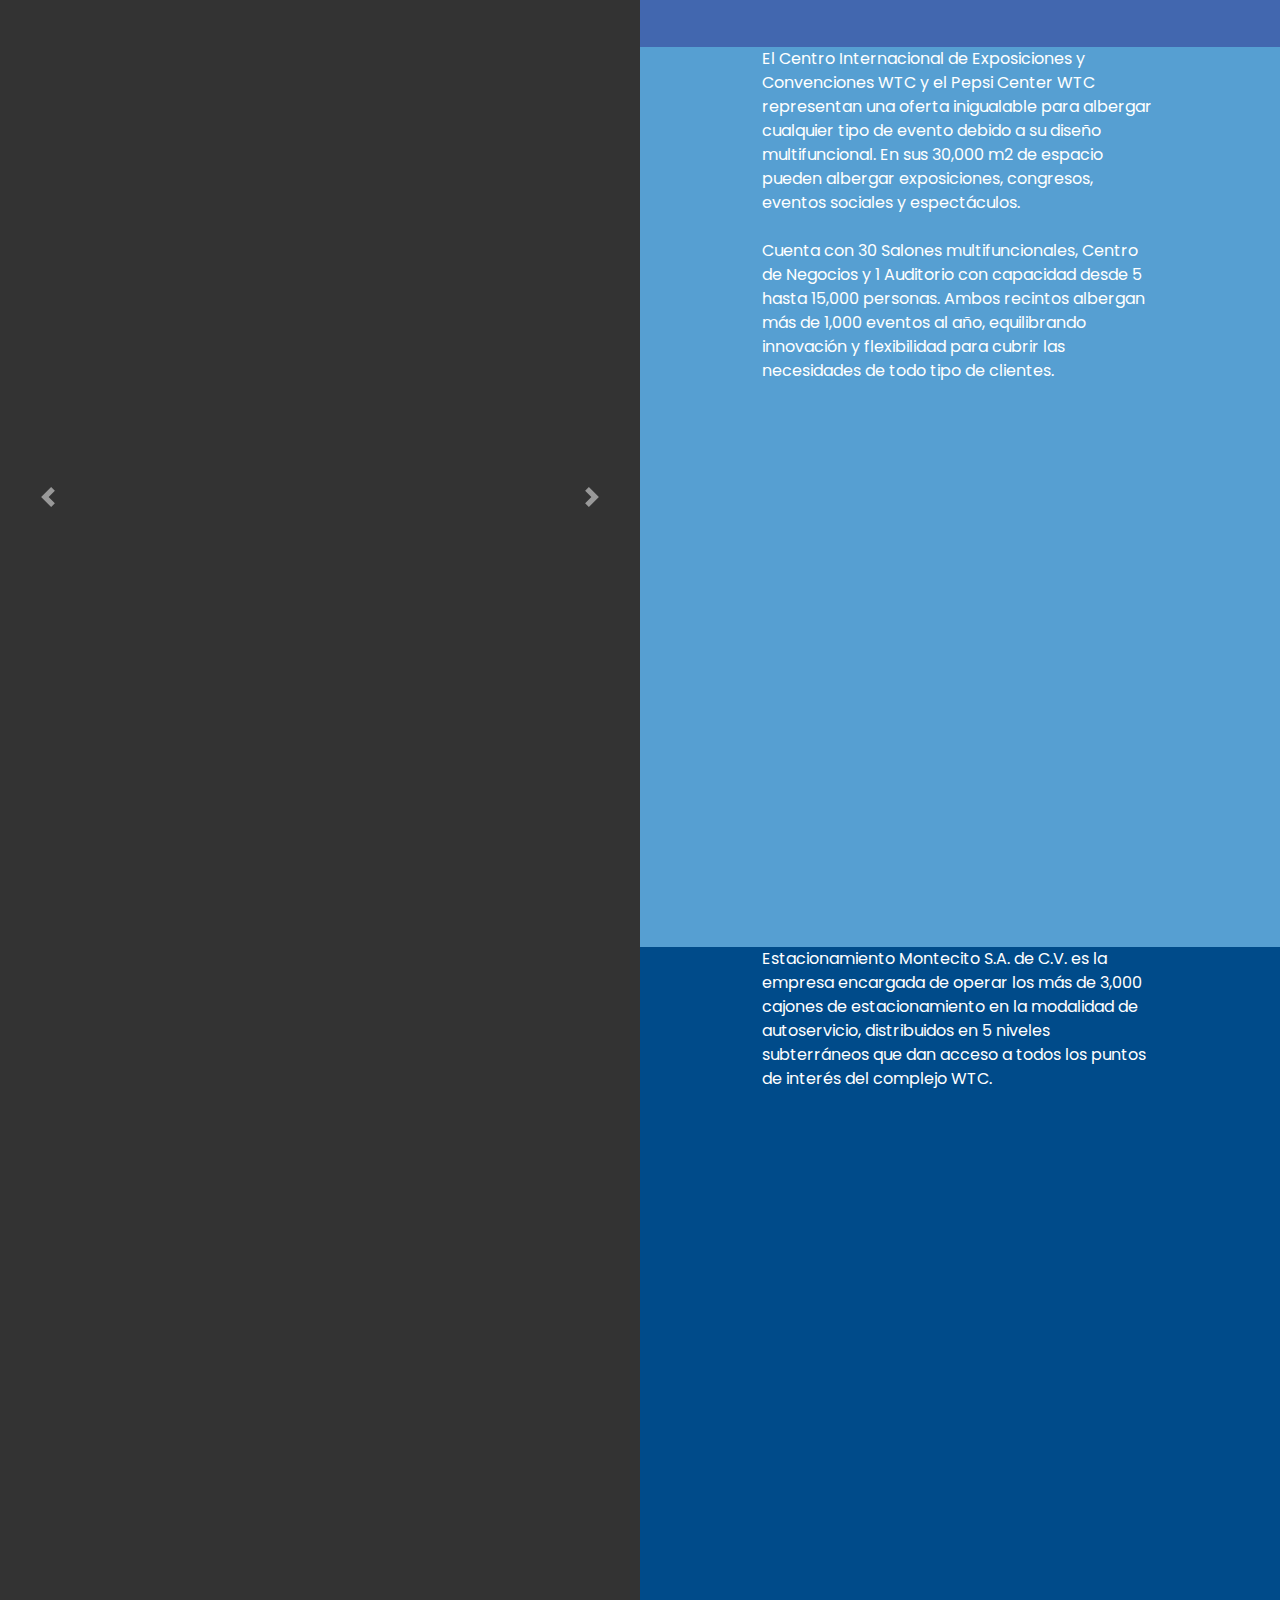
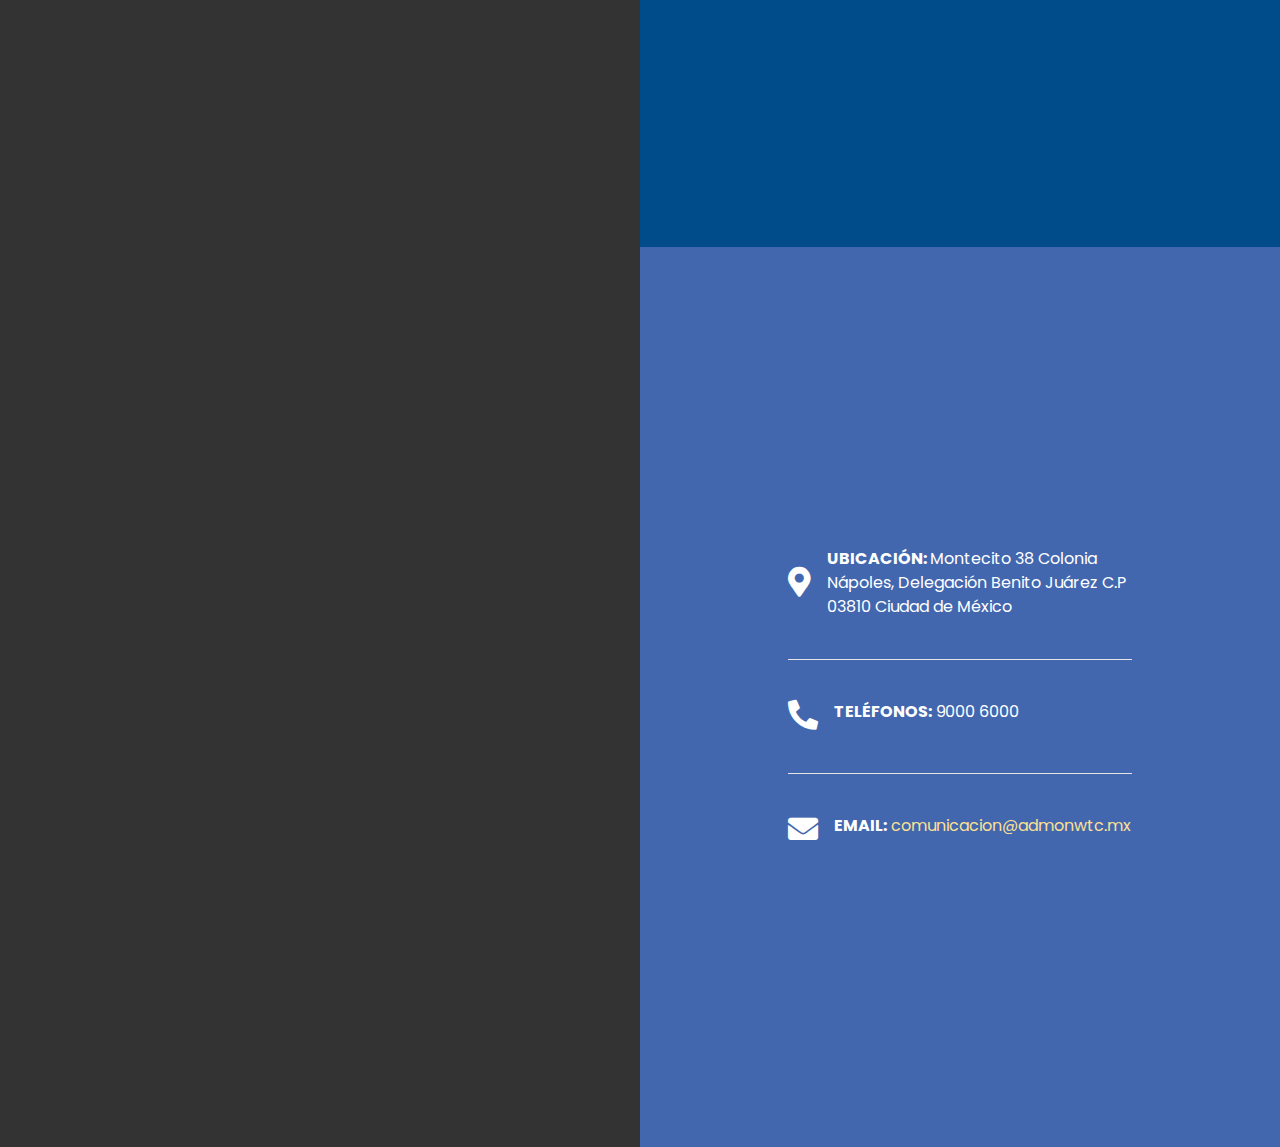
==== commit 641e00a8: "Merge 544086706ceeef225d5fdad1936071795207b195 into 2a4ca543e7f9a242a4bf964198b88b9f835180e2" ====
--- a/index.html
+++ b/index.html
@@ -16,6 +16,8 @@
 	<link rel="stylesheet" href="https://cdnjs.cloudflare.com/ajax/libs/font-awesome/5.11.2/css/all.min.css">
 	<link rel="stylesheet" type="text/css" href="css/normalize.css" />
 	<link rel="stylesheet" type="text/css" href="css/estilos.css" />
+	<link rel="stylesheet" href="css/animate.css">
+
 
 	<!--[if IE]>
 			<script src="http://html5shiv.googlecode.com/svn/trunk/html5.js"></script>
@@ -27,54 +29,102 @@
 
 <body class="demo-2">
 
+	<!-- Menú -->
+	<div class="menu">
+		<nav class="d-flex flex-row  align-items-center py-3 shadow-lg">
+			<div class="d-flex align-items-center pl-4">
+				<img src="img/logo-wtc-menu.png" height="200px" alt="">
+			</div>
+			<ul class="fa-ul">
+				<li><a href="#inicio"><span class="fa-li"><i class="fas fa-window-minimize"></i></span>INICIO</a></li>
+
+				<li>
+					<a href="#" data-toggle="collapse" data-target="#menu-complejo" aria-expanded="false">
+						<span class="fa-li"><i class="fas fa-window-minimize"></i></span>COMPLEJO
+					</a>
+					<div class="collapse" id="menu-complejo">
+						<div class="my-3">
+							<ul class="fa-ul">
+								<li><a href="#torre"><span class="fa-li"><i
+												class="fas fa-window-minimize"></i></span>Torre y Centro comercial</a>
+								</li>
+								<li><a href="#ciec"><span class="fa-li"><i
+												class="fas fa-window-minimize"></i></span>Ciec y Pepsi Center</a></li>
+								<li><a href="#estacionamiento"><span class="fa-li"><i
+												class="fas fa-window-minimize"></i></span>Estacionamiento</a></li>
+							</ul>
+						</div>
+					</div>
+				</li>
+
+				<li><a href="#"><span class="fa-li"><i class="fas fa-window-minimize"></i></span>DIRECTORIO</a></li>
+				<li><a href="#"><span class="fa-li"><i class="fas fa-window-minimize"></i></span>ESPACIOS</a> </li>
+				<li><a href="#contacto"><span class="fa-li"><i class="fas fa-window-minimize"></i></span>CONTACTO </a>
+				</li>
+			</ul>
+		</nav>
+	</div>
+	<!-- Termina Menú -->
+
 	<!-- Efecto Intro -->
-	<header>
-		<div class="segmenter" style="background-image: url(img/2.jpg)"></div>
-		<h2 class="trigger-headline trigger-headline--hidden"><span>W</span><span>T</span><span>C</span></h2>
-		<div class="bottom-nav">
-			<button class="btn btn--trigger">Inicio</button>
-			<!-- <div class="">
-					<img src="img/ico-scroll.svg"  width="50px" alt="">
-				</div> -->
+	<header class="container-fluid">
+		<div class="row">
+			<div class="segmenter" style="background-image: url(img/2.jpg)"></div>
+			<h2 class="trigger-headline trigger-headline--hidden"><span>W</span><span>T</span><span>C</span></h2>
+			<div class="bottom-nav d-flex justify-content-center pb-4">
+				<button class="btn btn--trigger d-none">Inicio</button>
+				<div class="bounce-scroll"> 
+						<a href="#inicio"><img src="img/ico-scroll.svg"  width="30px" alt=""></a>
+					</div> 
+			</div>
 		</div>
 	</header>
 	<!-- Termina efecto Intro -->
 
 	<!-- Contenido General Main -->
-	<main class="container-fluid p-0 general">
+	<main class="container-fluid">
 
 		<!-- Inicio: WORLD TRADE CENTER CIUDAD DE MÉXICO  -->
-		<section class="row bg-wtc flex-column align-content-lg-end align-content-md-center justify-content-end"
-			id="inicio">
+		<section class="row bg-wtc flex-column align-content-lg-end align-content-md-center justify-content-end" id="inicio">
 			<div class="col-lg-6 col-md-9 contenedor-logo d-flex justify-content-center align-content-end p-0">
-				<img src="img/logo-wtc.svg" class="img-fluid" width="400" alt="">
-			</div>
-
-			<div class="col-lg-6 col-md-9 contenedor-inicial d-flex align-items-center p-0">
-				<div class="row justify-content-center">
-					<div class="col-8 text-center">
-						<img src="img/titulo.svg" alt="">
-					</div>
-
-					<div class="col-8 tex d-flex flex-column  pt-5">
-						<p>El World Trade Center Ciudad de México
-							se ubica sobre la avenida Insurgentes
-							como un ícono, este rascacielos ha sido
-							referente como Centro de Negocios
-							Globales desde hace 25 años.
-						</p>
-						<p>Por sus valores y servicio de calidad, atrae
-							empresas de distintos rubros y alcances.</p>
+				<img src="img/logo-wtc.svg" class="img-fluid wow fadeInUp" data-wow-duration="1.5s" data-wow-delay=".2s" width="400" alt="World Trade Center">
+			</div>
+
+			<div class="col-lg-6 col-md-9 contenedor-inicial d-flex align-items-center p-0 wow fadeIn">
+				<div class="container-fluid">
+					<div class="row justify-content-center">
+						<div class="col-8">
+							<img src="img/titulo.svg" class="w-100 wow fadeInDown" data-wow-duration="1.5s" data-wow-delay=".4s" alt="">
+						</div>
+					</div>
+
+					<div class="row justify-content-center pt-5">
+						<div class="col-8 wow fadeIn" data-wow-duration="1.5s" data-wow-delay=".6s">
+							<p>
+								El World Trade Center Ciudad de México
+								se ubica sobre la avenida Insurgentes
+								como un ícono, este rascacielos ha sido
+								referente como Centro de Negocios
+								Globales desde hace 25 años. <br /><br />
+
+								Por sus valores y servicio de calidad, atrae empresas de distintos rubros y alcances.
+							</p>
+						</div>
 					</div>
 				</div>
+			</div>
 			</div>
 		</section>
 		<!-- Termina Inicio: WORLD TRADE CENTER CIUDAD DE MÉXICO  -->
+
 
 		<!-- Sección Fixed -->
 		<div class="row">
 			<!-- Video Fixed -->
 			<div class="col-6 video-fixed sticky-top">
+				<video class="video-background" autoplay muted loop>
+					<source src="vid/background-wtc-vertical.mp4" type="video/mp4">
+				</video>
 			</div>
 			<!-- Termina Video Fixed -->
 
@@ -85,9 +135,9 @@
 					<!-- Misión -->
 					<div class="row mision">
 						<div class="col-2 d-flex align-items-center">
-							<img src="img/mision.svg" alt="Mision WTC">
-						</div>
-						<div class="col-7  d-flex align-items-center">
+							<img src="img/mision.svg" alt="Mision WTC" class="wow fadeInDown" data-wow-duration="2s" data-wow-delay=".2s">
+						</div>
+						<div class="col-7  d-flex align-items-center wow fadeIn" data-wow-duration="2s" data-wow-delay=".4s">
 							<p>Mantenerse como un ícono de la Ciudad y proveer servicios de calidad que generen valor a
 								nuestros condóminos, clientes, proveedores, visitantes y personal, considerando las
 								mejores prácticas en responsabilidad social, ambiental y económica.</p>
@@ -98,8 +148,8 @@
 					<!-- Visión -->
 					<div class="row vision align-items-center justify-content-center">
 						<div class="col-8">
-							<img src="img/vision.svg" class="py-3" alt="">
-							<p>Ser la plataforma de negocios y servicios globales referente de la Ciudad de México,
+							<img src="img/vision.svg" class="py-3 wow fadeIn" data-wow-duration="2s" data-wow-delay=".6s" alt="">
+							<p class="wow fadeIn" data-wow-duration="2s" data-wow-delay=".8s">Ser la plataforma de negocios y servicios globales referente de la Ciudad de México,
 								elegida por las mejores empresas y sus colaboradores.</p>
 						</div>
 					</div>
@@ -109,11 +159,11 @@
 
 				<!-- Valores -->
 				<section class="row valores align-items-center">
-					<div class="col-2 d-flex align-items-center">
+					<div class="col-2 d-flex align-items-center wow fadeInDown" data-wow-duration="2s" data-wow-delay=".2s" >
 						<img src="img/valores.svg" alt="Valores WTC">
 					</div>
 					<div class="col-7">
-						<p class="py-4">Trabajo en equipo</p>
+						<p class="py-4 wow fadeIn" data-wow-duration="1.5s" data-wow-delay=".4s" >Trabajo en equipo</p>
 						<hr class="bg-white">
 
 						<p class="py-4">Honestidad y transparencia</p class="py-4">
@@ -238,6 +288,159 @@
 				</section>
 				<!-- Termina: ESR -->
 
+			</div>
+			<!-- Termina Contenedor General -->
+		</div>
+		<!-- Termina Sección Fixed -->
+
+		<!-- Torre y Centro Comercial -->
+		<section class="row">
+			<!-- Slide Torre y Centro comercial -->
+			<div class="col-6 slide-torre-Ccomercial p-0">
+				<div id="carouselExampleCaptions" class="carousel slide" data-ride="carousel">
+					<div class="carousel-inner">
+						<div class="carousel-item active slide-torre1">
+							<div class="carousel-caption d-none d-md-block">
+
+							</div>
+						</div>
+						<div class="carousel-item slide-torre2">
+							<div class="carousel-caption d-none d-md-block">
+
+							</div>
+						</div>
+					</div>
+					<a class="carousel-control-prev" href="#carouselExampleCaptions" role="button" data-slide="prev">
+						<span class="carousel-control-prev-icon" aria-hidden="true"></span>
+						<span class="sr-only">Previous</span>
+					</a>
+					<a class="carousel-control-next" href="#carouselExampleCaptions" role="button" data-slide="next">
+						<span class="carousel-control-next-icon" aria-hidden="true"></span>
+						<span class="sr-only">Next</span>
+					</a>
+				</div>
+			</div>
+			<!-- Termina: Slide y Centro Comercial -->
+
+			<!-- Contenido de Torre y Centro Comercial -->
+			<div class="col-6" id="torre">
+				<section class="container-fluid p-0 torre-Ccomercial">
+					<!-- Torre -->
+					<div class="row torre">
+						<div class="col-2 d-flex align-items-center">
+							<img src="img/torre.svg" alt="Mision WTC">
+						</div>
+						<div class="col-7  d-flex align-items-center">
+							<p>La Torre del World Trade Center Ciudad de México cuenta con más de 900 oficinas
+								corporativas que ocupan desde el piso 4 hasta el piso 49. Los espacios van desde 40
+								m2 hasta una planta completa de aproximadamente 3,200 m2. <br /> <br />
+
+								Es el World Trade Center más grande del mundo con casi 200,000 metros de construcción y
+								tiene una altura de 210 metros.</p>
+						</div>
+					</div>
+					<!-- Termina Torre -->
+
+					<!-- Centro Comercial -->
+					<div class="row centro-comercial align-items-center justify-content-center">
+						<img src="img/centro-comercial.svg" class="img-fluid " alt="">
+						<div class="col-8 pt-0">
+							<p>Ser la plataforma de negocios y servicios globales referente de la Ciudad de México,
+								elegida por las mejores empresas y sus colaboradores.</p>
+						</div>
+					</div>
+					<!-- Termina Centro Comercial -->
+				</section>
+			</div>
+			<!-- Termina Contenido de Torre y Centro Comercial-->
+		</section>
+		<!-- Termina: Torre y centro comercial -->
+
+		<!-- Ciec y Pepsi Center -->
+		<section class="row" id="ciec">
+			<!-- Slide Ciec -->
+			<div class="col-6 slide-ciecPepsi p-0">
+				<div id="carouselExampleCaptions2" class="carousel slide" data-ride="carousel">
+					<div class="carousel-inner">
+						<div class="carousel-item active slide-ciec1">
+							<div class="carousel-caption d-none d-md-block">
+
+							</div>
+						</div>
+						<div class="carousel-item slide-ciec2">
+							<div class="carousel-caption d-none d-md-block">
+
+							</div>
+						</div>
+					</div>
+					<a class="carousel-control-prev" href="#carouselExampleCaptions2" role="button" data-slide="prev">
+						<span class="carousel-control-prev-icon" aria-hidden="true"></span>
+						<span class="sr-only">Previous</span>
+					</a>
+					<a class="carousel-control-next" href="#carouselExampleCaptions2" role="button" data-slide="next">
+						<span class="carousel-control-next-icon" aria-hidden="true"></span>
+						<span class="sr-only">Next</span>
+					</a>
+				</div>
+			</div>
+			<!-- Termina: Slide Ciec -->
+
+			<!-- Contenido Ciec -->
+			<div class="col-6">
+				<section class="row ciec  justify-content-center">
+					<img src="img/ciec.svg" class="img-fluid " alt="">
+					<div class="col-8 pt-0">
+						<p>El Centro Internacional de Exposiciones y Convenciones WTC y el Pepsi Center WTC
+							representan una oferta inigualable para albergar cualquier tipo de evento debido a su diseño
+							multifuncional. En sus 30,000 m2 de espacio pueden albergar exposiciones, congresos, eventos
+							sociales y espectáculos.<br /><br />
+
+							Cuenta con 30 Salones multifuncionales, Centro de Negocios y 1 Auditorio con capacidad desde
+							5 hasta 15,000 personas. Ambos recintos albergan más de 1,000 eventos al año, equilibrando
+							innovación y flexibilidad para cubrir las necesidades de todo tipo de clientes.</p>
+					</div>
+				</section>
+			</div>
+			<!-- Terminan: Contenido Ciec -->
+
+		</section>
+		<!-- Termina: Ciec y Pepsi Center -->
+
+		<!-- Estacionamiento -->
+		<section class="row" id="estacionamiento">
+			<!-- Img estacionamiento -->
+			<div class="col-6 img-estacionamiento">
+			</div>
+			<!-- Termina: img estacionamiento -->
+
+			<!-- Contenido Estacionamiento -->
+			<div class="col-6">
+				<!-- Estacionamiento -->
+				<section class="row estacionamiento justify-content-center">
+					<img src="img/estacionamiento.svg" alt="">
+
+					<div class="col-8 pt-0">
+						<p>Estacionamiento Montecito S.A. de C.V. es la empresa encargada de operar los más de 3,000
+							cajones de estacionamiento en la modalidad de autoservicio, distribuidos en 5 niveles
+							subterráneos que dan acceso a todos los puntos de interés del complejo WTC.</p>
+					</div>
+				</section>
+				<!-- Termina estacionamiento -->
+			</div>
+			<!-- Termina: Contenido Estacionamiento -->
+		</section>
+		<!-- Termina: Estacionamiento -->
+
+
+		<!-- Contacto -->
+		<section class="row">
+			<!-- Img contacto -->
+			<div class="col-6 img-contacto">
+			</div>
+			<!-- Termina: img contacto -->
+
+			<!-- Contenido Contacto -->
+			<div class="col-6">
 				<!-- Contacto -->
 				<section class="row contacto align-items-center justify-content-center" id="contacto">
 					<!-- <div class="col-2 d-flex align-items-center">
@@ -271,168 +474,14 @@
 
 					</div>
 				</section>
-				<!-- Termina Contacto -->
-			</div>
-			<!-- Termina Contenedor General -->
-		</div>
-		<!-- Termina Sección Fixed -->
-
-		<!-- Torre y Centro Comercial -->
-		<section class="row">
-			<!-- Slide Torre y Centro comercial -->
-			<div class="col-6 slide-torre-Ccomercial p-0">
-				<div id="carouselExampleCaptions" class="carousel slide" data-ride="carousel">
-					<div class="carousel-inner">
-					  <div class="carousel-item active slide-torre1">
-						<div class="carousel-caption d-none d-md-block">
-					
-						</div>
-					  </div>
-					  <div class="carousel-item slide-torre2">
-						<div class="carousel-caption d-none d-md-block">
-						  
-						</div>
-					  </div>
-					</div>
-					<a class="carousel-control-prev" href="#carouselExampleCaptions" role="button" data-slide="prev">
-					  <span class="carousel-control-prev-icon" aria-hidden="true"></span>
-					  <span class="sr-only">Previous</span>
-					</a>
-					<a class="carousel-control-next" href="#carouselExampleCaptions" role="button" data-slide="next">
-					  <span class="carousel-control-next-icon" aria-hidden="true"></span>
-					  <span class="sr-only">Next</span>
-					</a>
-				  </div>
-			</div>
-			<!-- Termina: Slide y Centro Comercial -->
-
-			<!-- Contenido de Torre y Centro Comercial -->
-			<div class="col-6">
-				<section class="container-fluid p-0 torre-Ccomercial">
-					<!-- Torre -->
-					<div class="row torre">
-						<div class="col-2 d-flex align-items-center">
-							<img src="img/torre.svg" alt="Mision WTC">
-						</div>
-						<div class="col-7  d-flex align-items-center">
-							<p>La Torre del World Trade Center Ciudad de México cuenta con más de 900 oficinas
-								corporativas que ocupan desde el piso 4 hasta el piso 49. Los espacios van desde 40
-								m2 hasta una planta completa de aproximadamente 3,200 m2. <br /> <br />
-
-								Es el World Trade Center más grande del mundo con casi 200,000 metros de construcción y
-								tiene una altura de 210 metros.</p>
-						</div>
-					</div>
-					<!-- Termina Torre -->
-
-					<!-- Centro Comercial -->
-					<div class="row centro-comercial align-items-center justify-content-center">
-						<img src="img/centro-comercial.svg" class="img-fluid " alt="">
-						<div class="col-8 pt-0">
-							<p>Ser la plataforma de negocios y servicios globales referente de la Ciudad de México,
-								elegida por las mejores empresas y sus colaboradores.</p>
-						</div>
-					</div>
-					<!-- Termina Centro Comercial -->
-				</section>
-			</div>
-			<!-- Termina Contenido de Torre y Centro Comercial-->
+				<!-- Termina contacto -->
+			</div>
+			<!-- Termina: Contacto -->
 		</section>
-		<!-- Termina: Torre y centro comercial -->
-
-		<!-- Ciec y Pepsi Center -->
-		<section class="row">
-			<!-- Slide Ciec -->
-			<div class="col-6 slide-ciecPepsi p-0">
-				<div id="carouselExampleCaptions2" class="carousel slide" data-ride="carousel">
-					<div class="carousel-inner">
-					  <div class="carousel-item active slide-ciec1">
-						<div class="carousel-caption d-none d-md-block">
-					
-						</div>
-					  </div>
-					  <div class="carousel-item slide-ciec2">
-						<div class="carousel-caption d-none d-md-block">
-						  
-						</div>
-					  </div>
-					</div>
-					<a class="carousel-control-prev" href="#carouselExampleCaptions2" role="button" data-slide="prev">
-					  <span class="carousel-control-prev-icon" aria-hidden="true"></span>
-					  <span class="sr-only">Previous</span>
-					</a>
-					<a class="carousel-control-next" href="#carouselExampleCaptions2" role="button" data-slide="next">
-					  <span class="carousel-control-next-icon" aria-hidden="true"></span>
-					  <span class="sr-only">Next</span>
-					</a>
-				  </div>
-			</div>
-			<!-- Termina: Slide Ciec -->
-
-			<!-- Contenido Ciec -->
-			<div class="col-6">
-				<section class="row ciec  justify-content-center">
-					<img src="img/ciec.svg" class="img-fluid " alt="">
-					<div class="col-8 pt-0">
-						<p>El Centro Internacional de Exposiciones y Convenciones WTC y el Pepsi Center WTC
-							representan una oferta inigualable para albergar cualquier tipo de evento debido a su diseño
-							multifuncional. En sus 30,000 m2 de espacio pueden albergar exposiciones, congresos, eventos
-							sociales y espectáculos.<br /><br />
-
-							Cuenta con 30 Salones multifuncionales, Centro de Negocios y 1 Auditorio con capacidad desde
-							5 hasta 15,000 personas. Ambos recintos albergan más de 1,000 eventos al año, equilibrando
-							innovación y flexibilidad para cubrir las necesidades de todo tipo de clientes.</p>
-					</div>
-				</section>
-			</div>
-			<!-- Terminan: Contenido Ciec -->
-
-		</section>
-		<!-- Termina: Ciec y Pepsi Center -->
-
-		<!-- Estacionamiento -->
-		<section class="row">
-			<!-- Img estacionamiento -->
-			<div class="col-6 img-estacionamiento">
-			</div>
-
-			<!-- Contenido Estacionamiento -->
-			<div class="col-6">
-				<!-- Estacionamiento -->
-				<section class="row estacionamiento justify-content-center">
-					<img src="img/estacionamiento.svg" alt="">
-
-					<div class="col-8 pt-0">
-						<p>Estacionamiento Montecito S.A. de C.V. es la empresa encargada de operar los más de 3,000
-							cajones de estacionamiento en la modalidad de autoservicio, distribuidos en 5 niveles
-							subterráneos que dan acceso a todos los puntos de interés del complejo WTC.</p>
-					</div>
-				</section>
-				<!-- Termina estacionamiento -->
-			</div>
-			<!-- Termina: Estacionamiento -->
-			<!-- Termina: Img estacionamiento -->
-		</section>
-		<!-- Termina: Estacionamiento -->
-
+		<!-- Termina: Contacto -->
 
 	</main>
 	<!-- Termina Contenido general main-->
-
-	<!-- Menú -->
-	<div class="menu">
-		<nav class="d-flex flex-column py-3">
-			<ul class="fa-ul">
-				<li><a href="#inicio"><span class="fa-li"><i class="fas fa-chevron-right"></i></span>INICIO</a></li>
-				<li><a href="#complejo"><span class="fa-li"><i class="fas fa-chevron-right"></i></span>COMPLEJO</a></li>
-				<li><a href="#"><span class="fa-li"><i class="fas fa-chevron-right"></i></span>DIRECTORIO</a></li>
-				<li><a href="#"><span class="fa-li"><i class="fas fa-chevron-right"></i></span>ESPACIOS</a> </li>
-				<li><a href="#contacto"><span class="fa-li"><i class="fas fa-chevron-right"></i></span>CONTACTO </a>
-				</li>
-			</ul>
-		</nav>
-	</div>
-	<!-- Termina Menú -->
 
 	<script src="https://ajax.googleapis.com/ajax/libs/jquery/3.4.1/jquery.min.js"></script>
 	<script src="js/bootstrap.js"></script>
@@ -478,22 +527,27 @@
 							height: 45
 						}
 					],
-					onReady: function () {
-						trigger.classList.remove('btn--hidden');
-						trigger.addEventListener('click', function () {
-							segmenter.animate();
-							headline.classList.remove('trigger-headline--hidden');
-							this.classList.add('btn--hidden');
-						});
-					}
-				});
-		})();
+					onReady: function() {
+				trigger.classList.remove('btn--hidden');
+				segmenter.animate();
+					headline.classList.remove('trigger-headline--hidden');
+					this.classList.add('btn--hidden');
+			}
+		});
+})();
+	</script>
+	<!-- Scroll efectos -->
+	<script src="js/wow.min.js"></script>
+	<script>
+		new WOW().init();
 	</script>
 	<!-- Menu Scroll -->
 	<script src="js/smooth-scroll.js"></script>
 	<script>
 		var scroll = new SmoothScroll('a[href*="#"]');
 	</script>
+
+
 </body>
 
 </html>--- a/css/estilos.css
+++ b/css/estilos.css
@@ -4,6 +4,63 @@
   -webkit-box-sizing: border-box;
   box-sizing: border-box; }
 
+.bounce-scroll {
+  -webkit-animation: bounce_7684 3.6s ease infinite;
+          animation: bounce_7684 3.6s ease infinite;
+  -webkit-transform-origin: 50% 50%;
+          transform-origin: 50% 50%; }
+
+@-webkit-keyframes bounce_7684 {
+  0% {
+    -webkit-transform: translateY(0);
+            transform: translateY(0); }
+  5.55556% {
+    -webkit-transform: translateY(0);
+            transform: translateY(0); }
+  11.11111% {
+    -webkit-transform: translateY(0);
+            transform: translateY(0); }
+  22.22222% {
+    -webkit-transform: translateY(-15px);
+            transform: translateY(-15px); }
+  27.77778% {
+    -webkit-transform: translateY(0);
+            transform: translateY(0); }
+  33.33333% {
+    -webkit-transform: translateY(-15px);
+            transform: translateY(-15px); }
+  44.44444% {
+    -webkit-transform: translateY(0);
+            transform: translateY(0); }
+  100% {
+    -webkit-transform: translateY(0);
+            transform: translateY(0); } }
+
+@keyframes bounce_7684 {
+  0% {
+    -webkit-transform: translateY(0);
+            transform: translateY(0); }
+  5.55556% {
+    -webkit-transform: translateY(0);
+            transform: translateY(0); }
+  11.11111% {
+    -webkit-transform: translateY(0);
+            transform: translateY(0); }
+  22.22222% {
+    -webkit-transform: translateY(-15px);
+            transform: translateY(-15px); }
+  27.77778% {
+    -webkit-transform: translateY(0);
+            transform: translateY(0); }
+  33.33333% {
+    -webkit-transform: translateY(-15px);
+            transform: translateY(-15px); }
+  44.44444% {
+    -webkit-transform: translateY(0);
+            transform: translateY(0); }
+  100% {
+    -webkit-transform: translateY(0);
+            transform: translateY(0); } }
 /* Buttons */
 .btn {
   display: inline-block;
@@ -48,7 +105,7 @@
 
 /* Demo colors */
 .demo-2 .trigger-headline {
-  color: #fbe094; }
+  color: #fff; }
 
 .demo-3 a {
   color: #b5b5b5; }
@@ -514,10 +571,14 @@
     max-height: 15vh; }
 
 .video-fixed {
-  height: 100vh;
-  background: url("../img/fondo-video.jpg");
-  background-position: center;
+  height: 167.1vh;
+  margin: 0;
+  padding: 0;
+  background-position: 0;
   background-size: cover; }
+
+.video-background {
+ width: 100%; }
 
 .mision-vision {
   height: 100vh; }
@@ -613,28 +674,39 @@
   .estacionamiento img {
     max-width: 60%; }
 
+.img-contacto {
+  height: 100vh;
+  background: url("../img/fondo-video.jpg");
+  background-size: cover;
+  background-position: center; }
+
 .contacto {
   background: #4267af;
   height: 100vh; }
   .contacto i {
     font-size: 30px; }
 
-.general {
+main {
   position: relative; }
 
 .menu {
-  position: absolute;
+  position: fixed;
   width: 20%;
   background: #004b8a;
   left: 0%;
-  top: 50%;
-  z-index: 100; }
+  top: 40%;
+  z-index: 10000; }
   .menu nav li {
     padding: 5px;
-    margin-left: 30px;
-    font-size: 18px; }
+    font-size: 13px; }
     .menu nav li a {
       text-decoration: none; }
+
+* {
+  margin: 0;
+  padding: 0;
+  -webkit-box-sizing: border-box;
+          box-sizing: border-box; }
 
 body {
   font-family: 'Poppins', sans-serif;
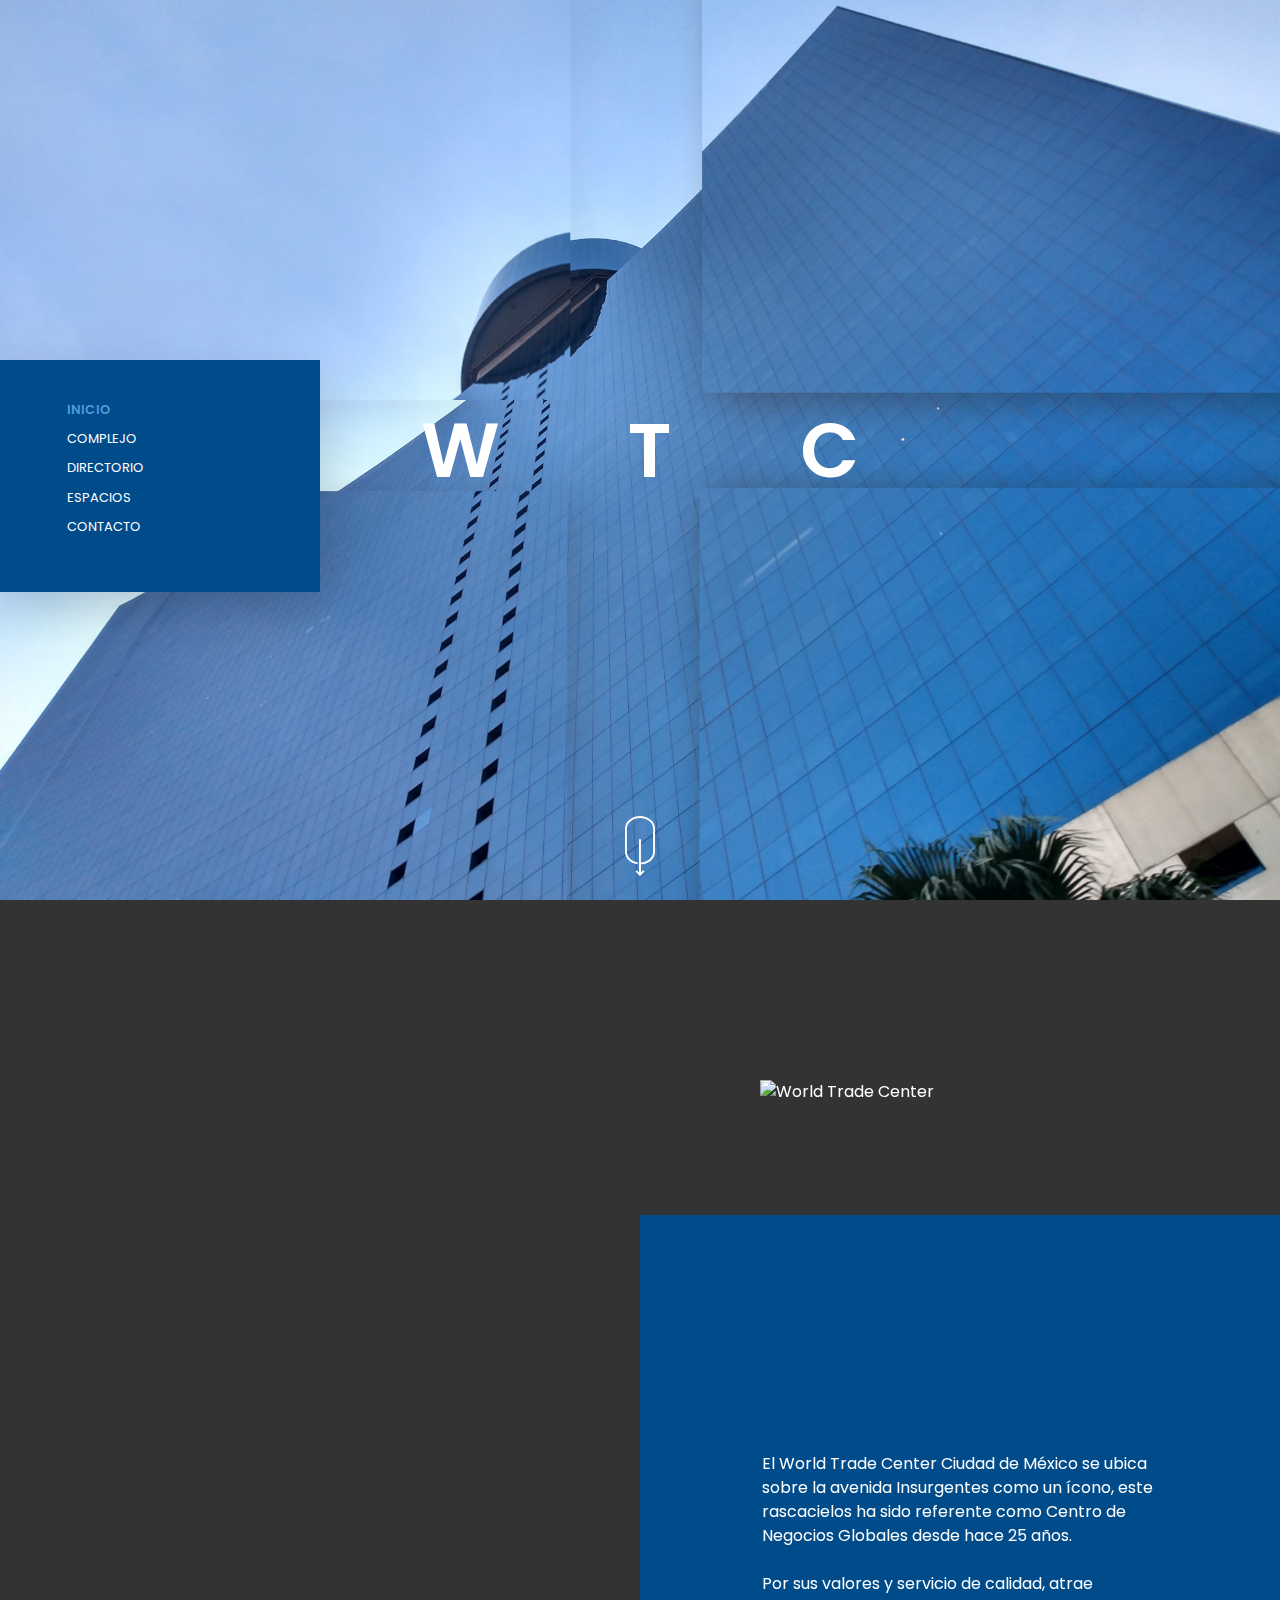
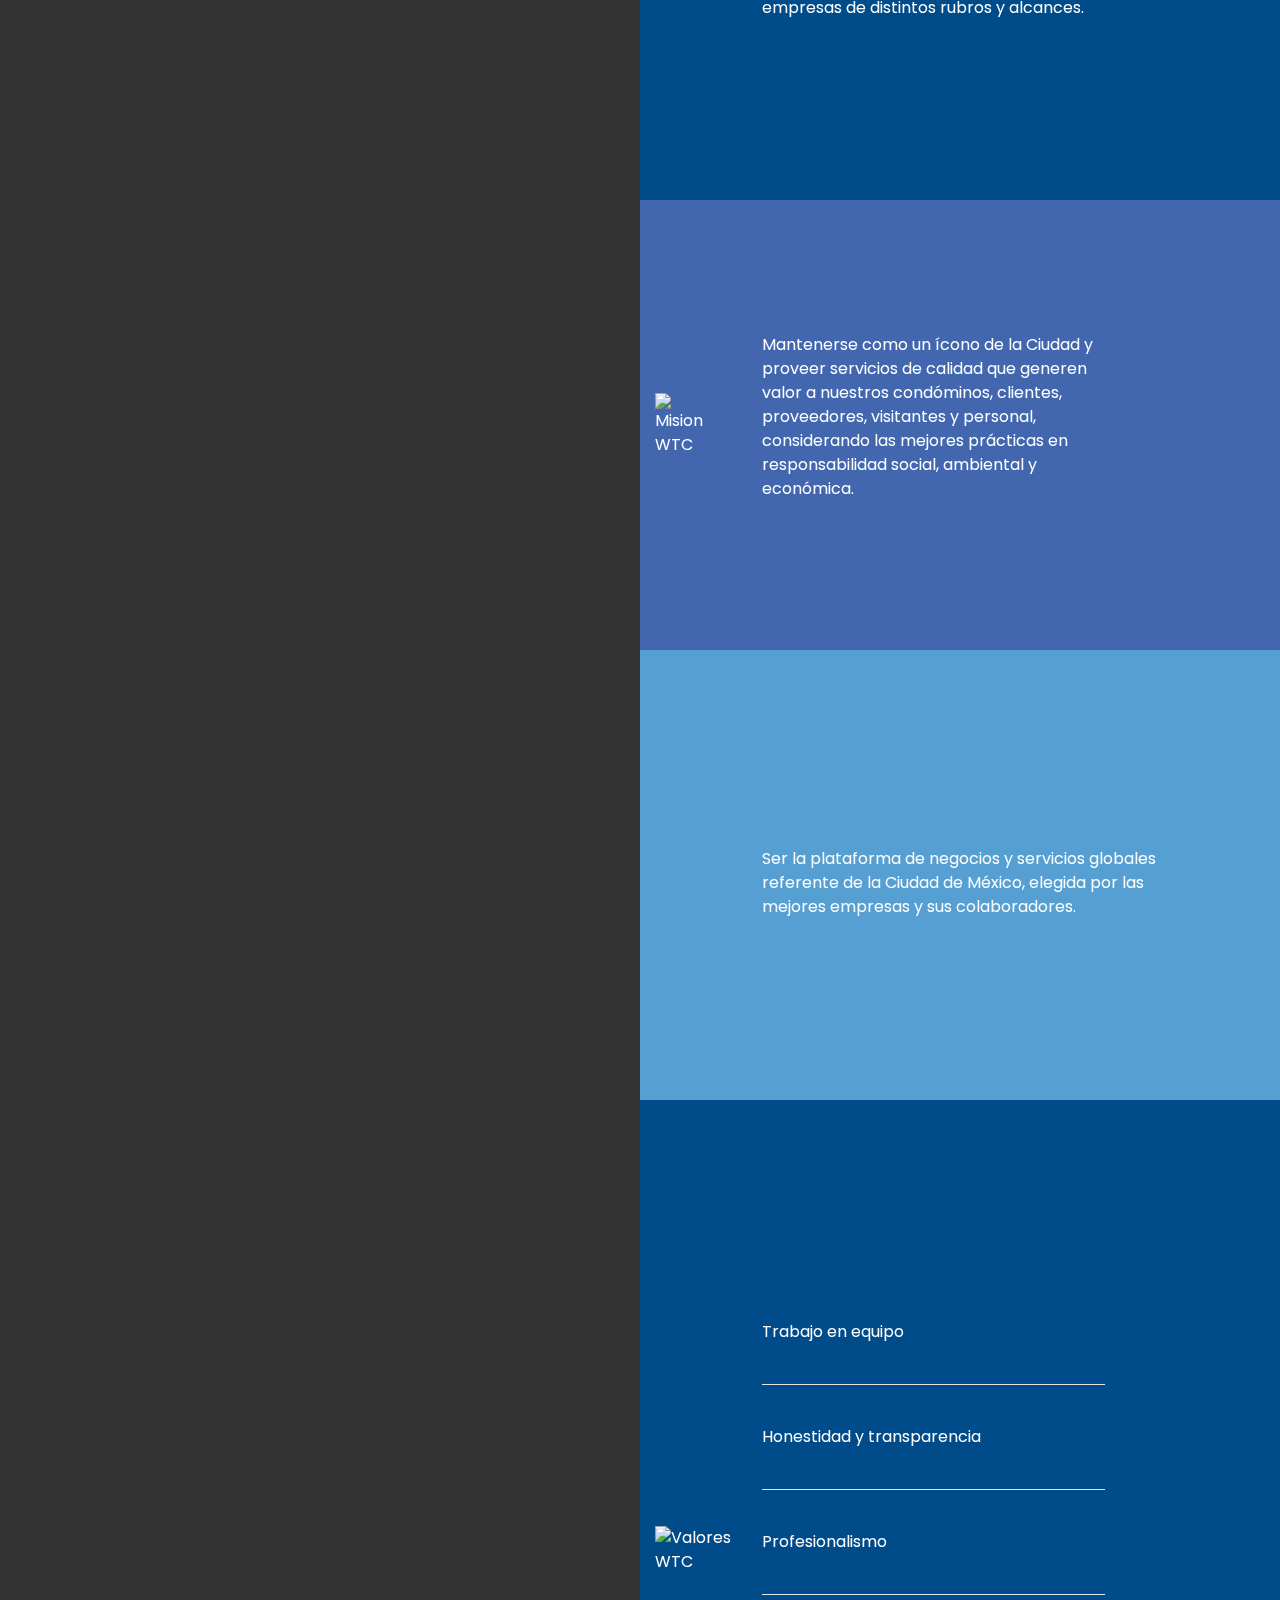
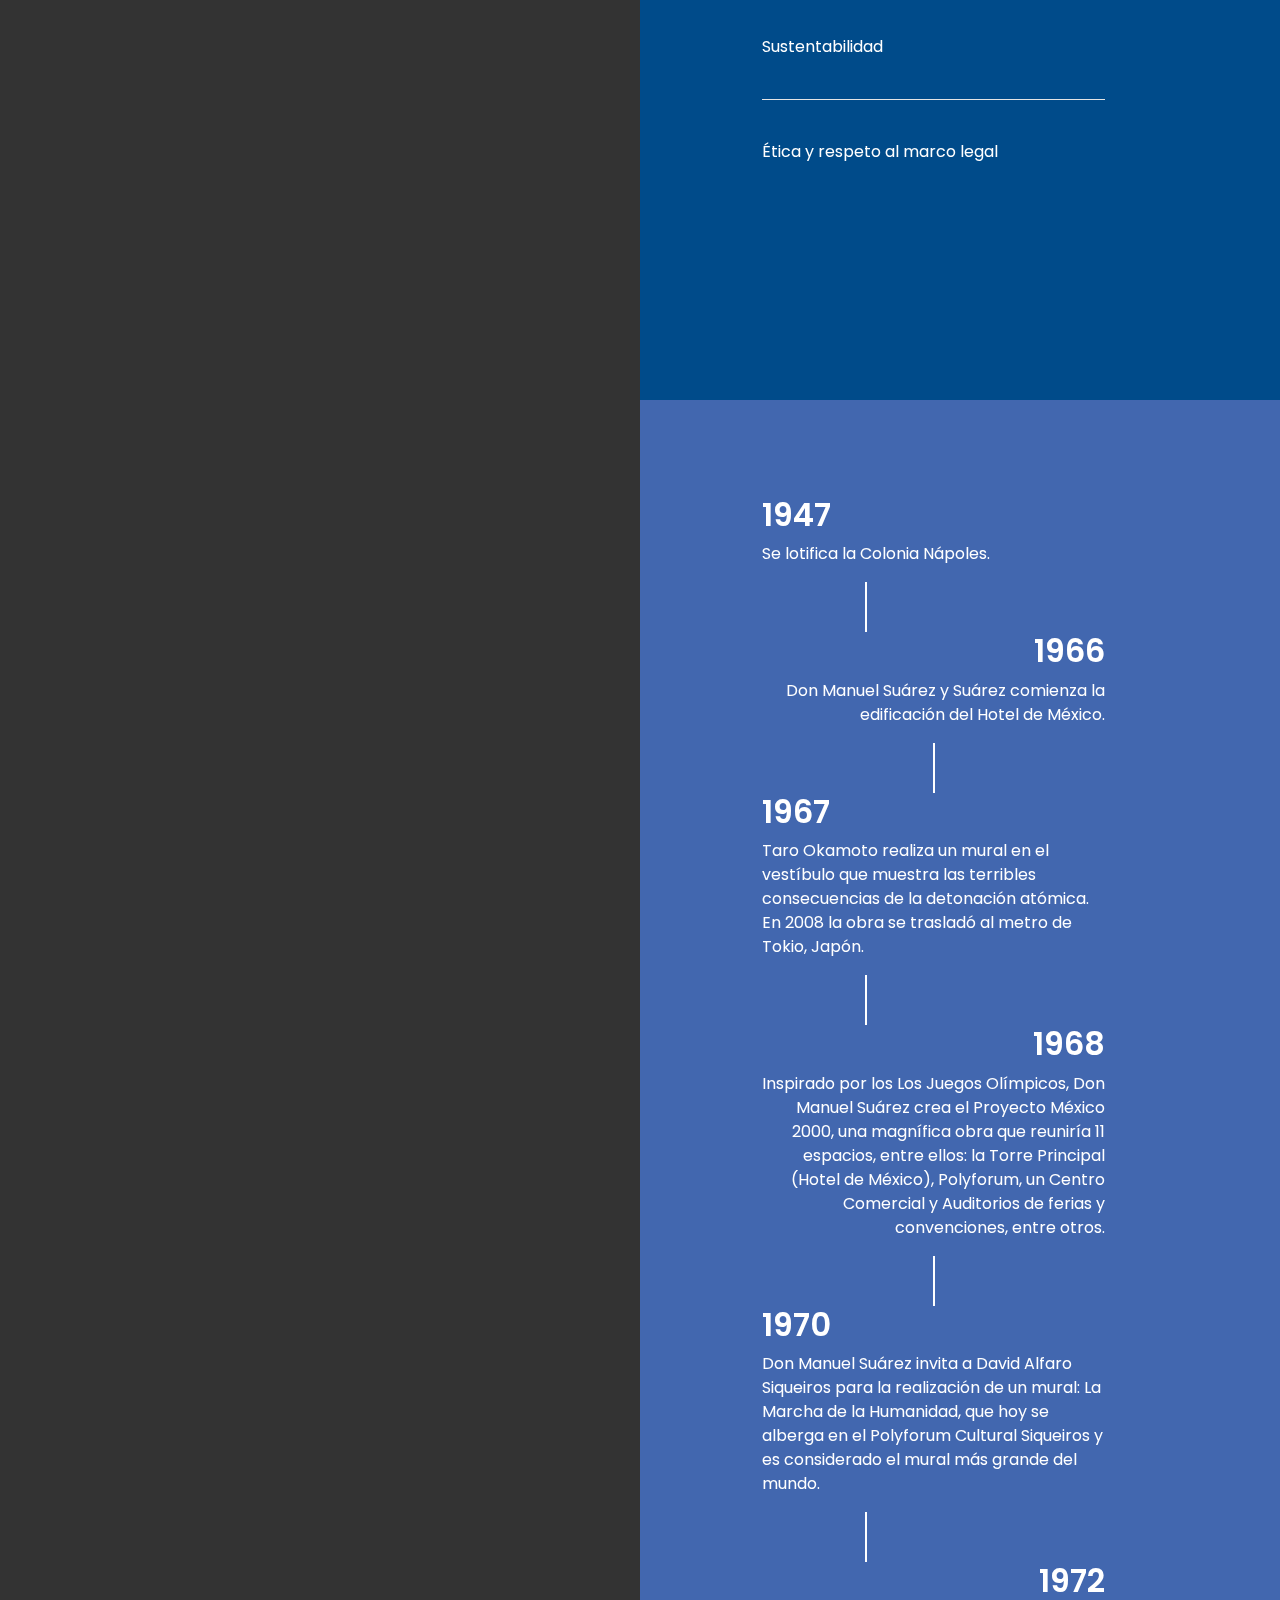
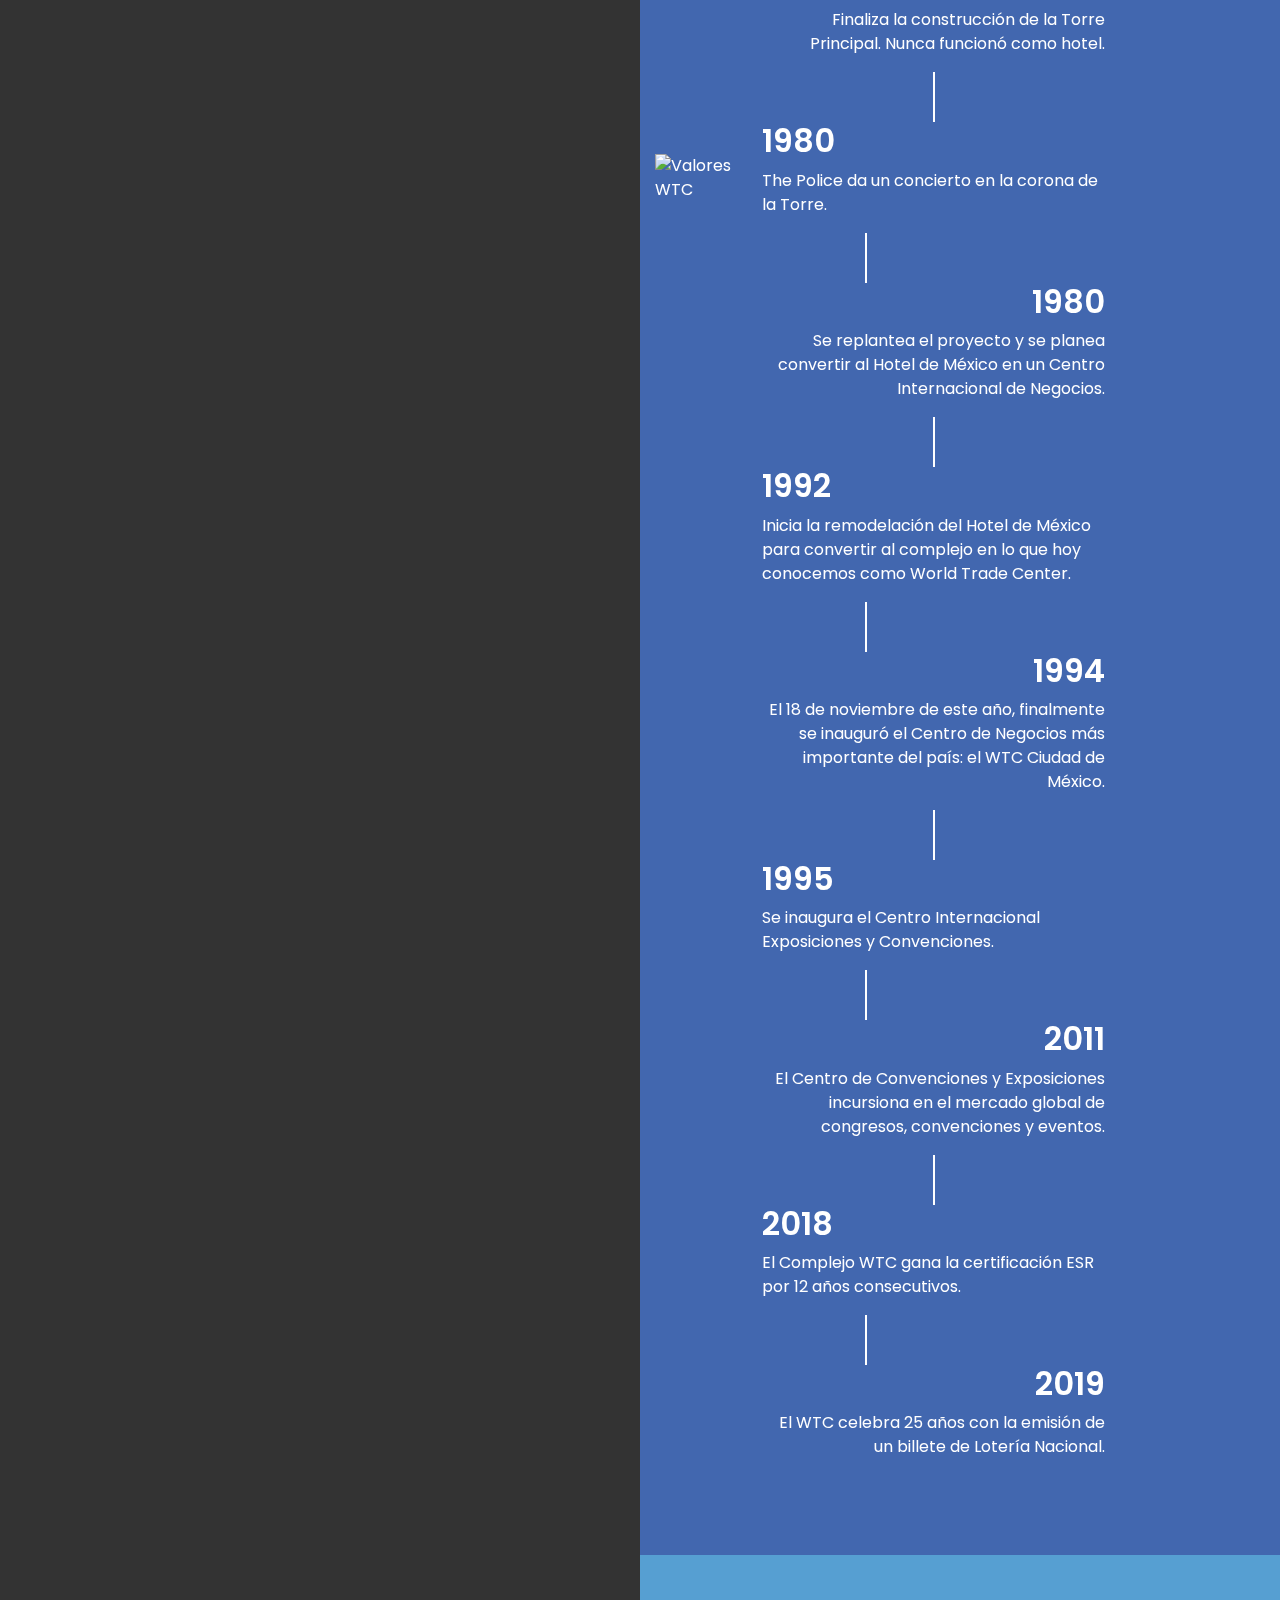
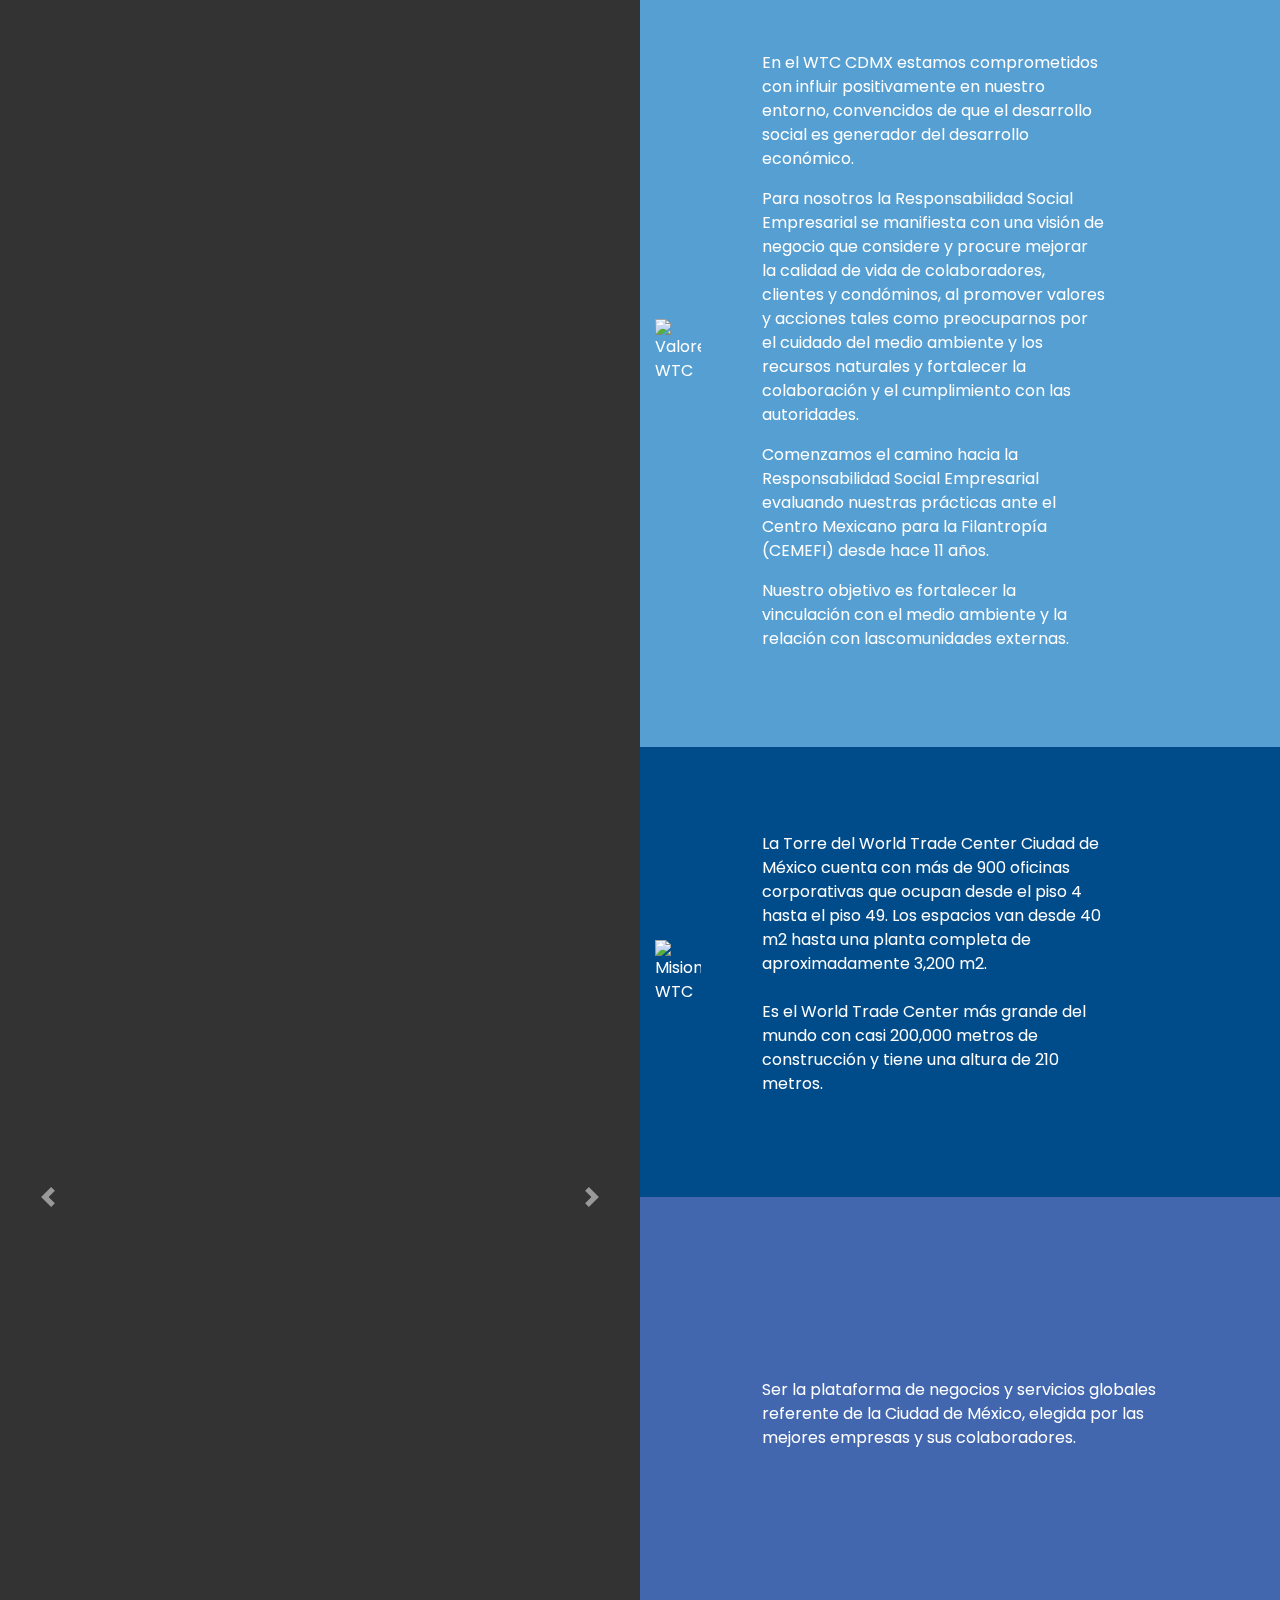
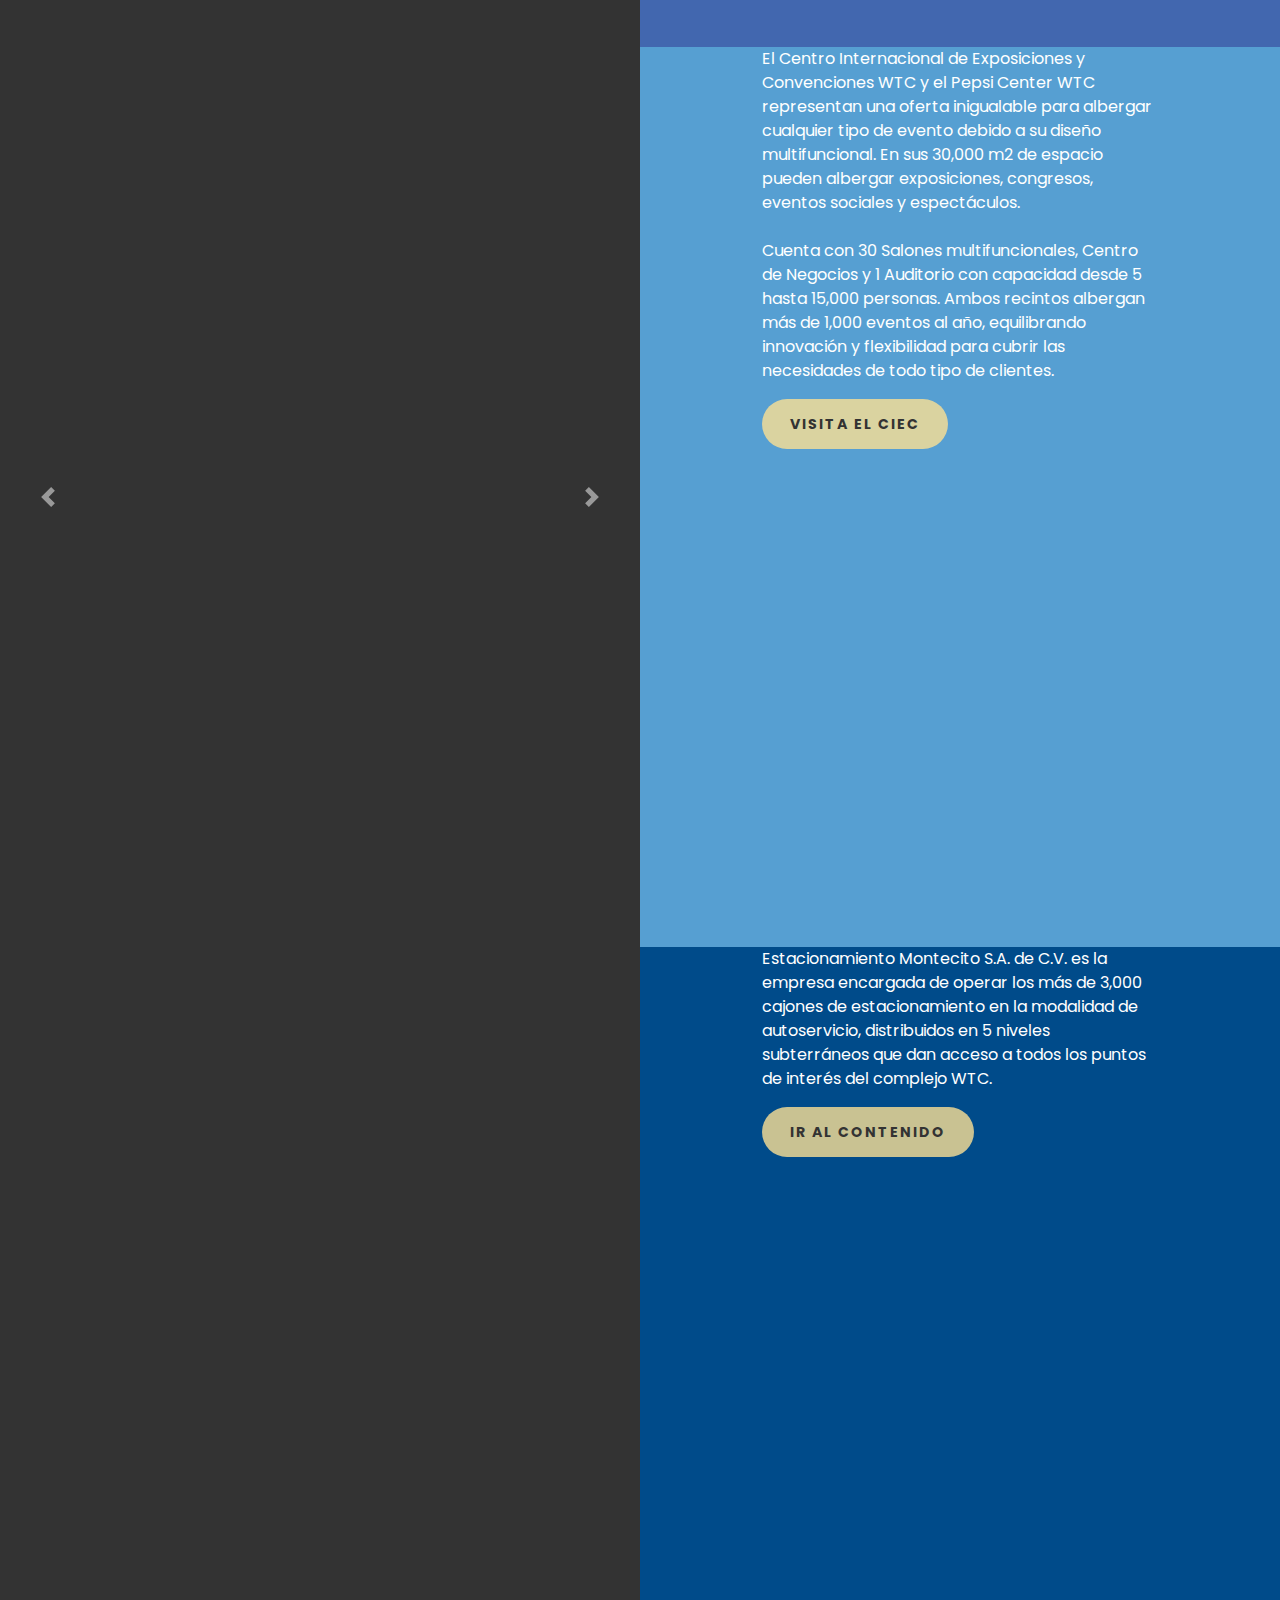
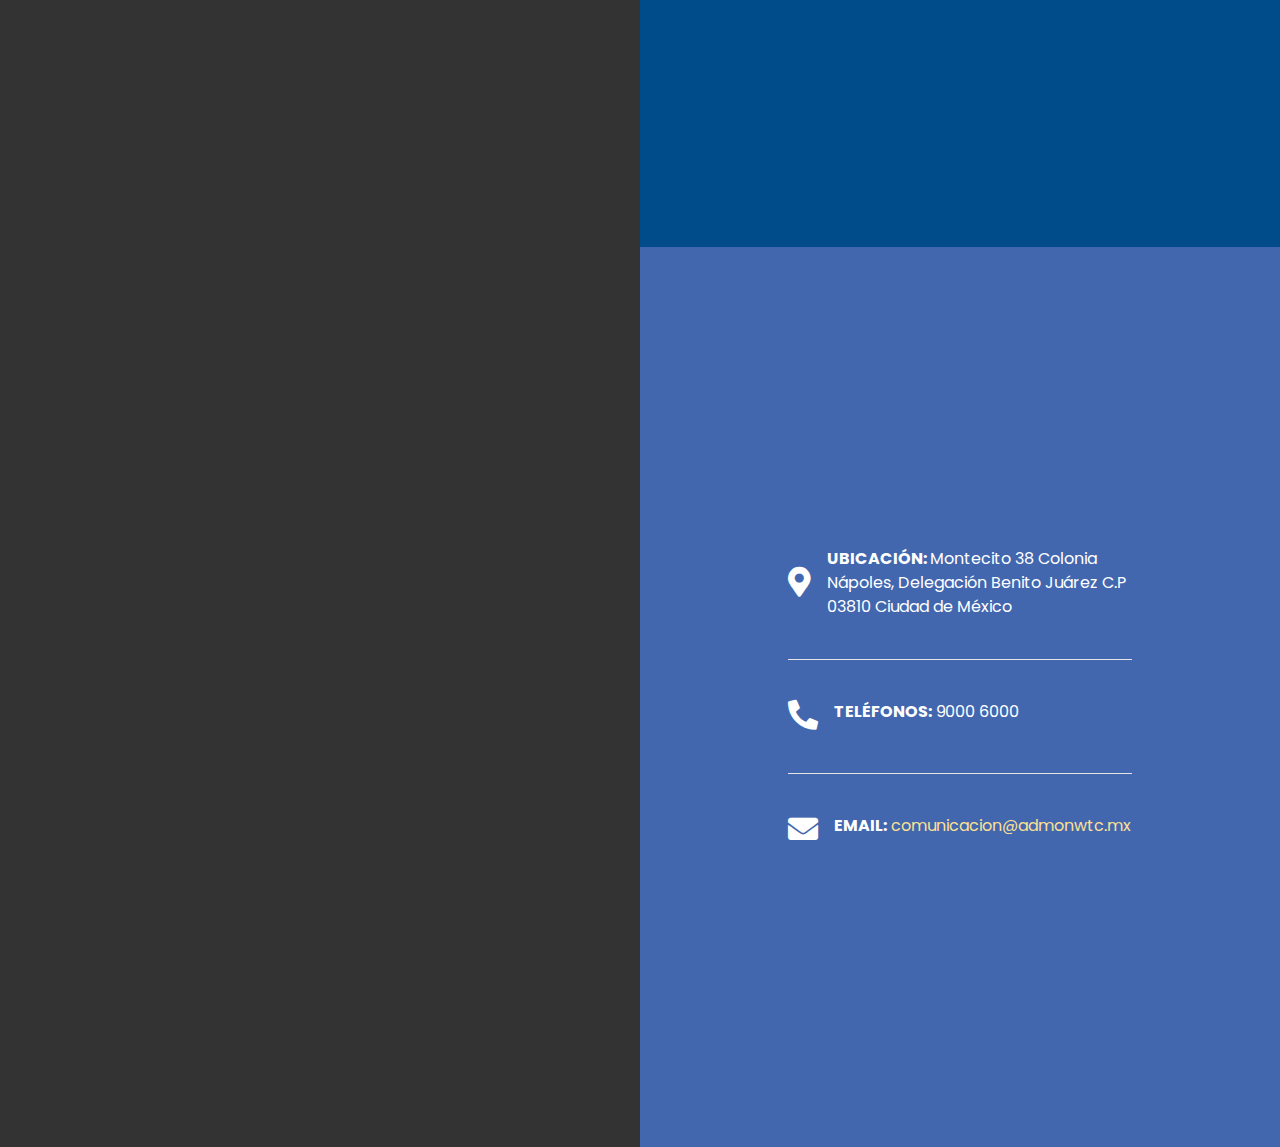
==== commit bd01448b: "Se creo menú de navegación escritorio con animación scroll y seleccion de sección terminada, se colo" ====
--- a/index.html
+++ b/index.html
@@ -36,7 +36,7 @@
 				<img src="img/logo-wtc-menu.png" height="200px" alt="">
 			</div>
 			<ul class="fa-ul">
-				<li><a href="#inicio"><span class="fa-li"><i class="fas fa-window-minimize"></i></span>INICIO</a></li>
+				<li><a href="#inicio" class="activo"><span class="fa-li"><i class="fas fa-window-minimize"></i></span>INICIO</a></li>
 
 				<li>
 					<a href="#" data-toggle="collapse" data-target="#menu-complejo" aria-expanded="false">
@@ -73,8 +73,7 @@
 			<h2 class="trigger-headline trigger-headline--hidden"><span>W</span><span>T</span><span>C</span></h2>
 			<div class="bottom-nav d-flex justify-content-center pb-4">
 				<button class="btn btn--trigger d-none">Inicio</button>
-				<div class="bounce-scroll"> 
-						<a href="#inicio"><img src="img/ico-scroll.svg"  width="30px" alt=""></a>
+						<a href="#inicio" class="bounce-scroll"><img src="img/ico-scroll.svg"  width="30px" alt=""></a>
 					</div> 
 			</div>
 		</div>
@@ -123,7 +122,7 @@
 			<!-- Video Fixed -->
 			<div class="col-6 video-fixed sticky-top">
 				<video class="video-background" autoplay muted loop>
-					<source src="vid/background-wtc-vertical.mp4" type="video/mp4">
+					<source src="video/backgroun-wtc-vertical.mp4" type="video/mp4">
 				</video>
 			</div>
 			<!-- Termina Video Fixed -->
@@ -164,18 +163,18 @@
 					</div>
 					<div class="col-7">
 						<p class="py-4 wow fadeIn" data-wow-duration="1.5s" data-wow-delay=".4s" >Trabajo en equipo</p>
-						<hr class="bg-white">
-
-						<p class="py-4">Honestidad y transparencia</p class="py-4">
-						<hr class="bg-white">
-
-						<p class="py-4">Profesionalismo</p>
-						<hr class="bg-white">
-
-						<p class="py-4">Sustentabilidad</p>
-						<hr class="bg-white">
-
-						<p class="py-4">Ética y respeto al marco legal</p>
+						<hr class="bg-white wow fadeInLeft" data-wow-duration="1.5s" data-wow-delay=".6s">
+
+						<p class="py-4 wow fadeIn" data-wow-duration="1.5s" data-wow-delay=".6s">Honestidad y transparencia</p class="py-4">
+						<hr class="bg-white wow fadeInLeft" data-wow-duration="1.5s" data-wow-delay="1s">
+
+						<p class="py-4 wow fadeIn" data-wow-duration="1.5s" data-wow-delay="1.2s">Profesionalismo</p>
+						<hr class="bg-white wow fadeInLeft" data-wow-duration="1.5s" data-wow-delay="1.2s">
+
+						<p class="py-4 wow fadeIn" data-wow-duration="1.5s" data-wow-delay="1.6s">Sustentabilidad</p>
+						<hr class="bg-white wow fadeInLeft" data-wow-duration="1.5s" data-wow-delay="1.2s">
+
+						<p class="py-4 wow fadeIn" data-wow-duration="1.5s" data-wow-delay="1.8s">Ética y respeto al marco legal</p>
 					</div>
 				</section>
 				<!-- Termina: Valores -->
@@ -183,78 +182,71 @@
 				<!-- Historia -->
 				<section class="row historia align-items-center">
 					<div class="col-2 d-flex align-items-center sticky-top">
-						<img src="img/historia.svg" alt="Valores WTC">
+						<img src="img/historia.svg" class="wow fadeInDown" data-wow-duration="1.5s" data-wow-delay=".2s" alt="Valores WTC">
 					</div>
 					<div class="col-7">
-						<h2 class="pt-5 mt-5">1947</h2>
-						<p>Se lotifica la Colonia Nápoles.</p>
-						<div class="vl1"></div>
-
-						<h2 class="text-right">1966</h2>
-						<p class="text-right">Don Manuel Suárez y Suárez comienza la edificación del Hotel de México.
-						</p>
-						<div class="vl2"></div>
-
-						<h2>1967</h2>
-						<p>Taro Okamoto realiza un mural en el vestíbulo que muestra las terribles consecuencias de la
+						<h2 class="pt-5 mt-5 wow fadeIn" data-wow-duration="1.5s" data-wow-delay=".4s">1947</h2>
+						<p class="wow fadeIn" data-wow-duration="1.5s" data-wow-delay=".6s">Se lotifica la Colonia Nápoles.</p>
+						<div class="vl1 wow fadeInDown" data-wow-duration="1.5s" data-wow-delay=".8s"></div>
+
+						<h2 class="text-right wow fadeIn" data-wow-duration="1.5s" data-wow-delay=".2s">1966</h2>
+						<p class="text-right wow fadeIn" data-wow-duration="1.5s" data-wow-delay=".4s">Don Manuel Suárez y Suárez comienza la edificación del Hotel de México.</p>
+						<div class="vl2 wow fadeInDown" data-wow-duration="1.5s" data-wow-delay=".8s"></div>
+
+						<h2 class="wow fadeIn" data-wow-duration="1.5s" data-wow-delay=".2s">1967</h2>
+						<p class="wow fadeIn" data-wow-duration="1.5s" data-wow-delay=".4s">Taro Okamoto realiza un mural en el vestíbulo que muestra las terribles consecuencias de la
 							detonación atómica. En 2008 la obra se trasladó al metro de Tokio, Japón.</p>
-						<div class="vl1"></div>
-
-						<h2 class="text-right">1968</h2>
-						<p class="text-right">Inspirado por los Los Juegos Olímpicos, Don Manuel Suárez crea el Proyecto
+						<div class="vl1 wow fadeInDown" data-wow-duration="1.5s" data-wow-delay=".8s"></div>
+
+						<h2 class="text-right wow fadeIn" data-wow-duration="1.5s" data-wow-delay=".2s">1968</h2>
+						<p class="text-right wow fadeIn" data-wow-duration="1.5s" data-wow-delay=".4s">Inspirado por los Los Juegos Olímpicos, Don Manuel Suárez crea el Proyecto
 							México 2000, una magnífica obra que reuniría 11 espacios, entre ellos: la Torre Principal
 							(Hotel de México), Polyforum, un Centro Comercial y Auditorios de ferias y convenciones,
 							entre otros.</p>
-						<div class="vl2"></div>
-
-						<h2>1970</h2>
-						<p>Don Manuel Suárez invita a David Alfaro Siqueiros para la realización de un mural: La Marcha
+						<div class="vl2 wow fadeInDown" data-wow-duration="1.5s" data-wow-delay=".8s"></div>
+
+						<h2 class="wow fadeIn wow fadeIn" data-wow-duration="1.5s" data-wow-delay="2.8s">1970</h2>
+						<p class="wow fadeIn" data-wow-duration="1.5s" data-wow-delay=".4s">Don Manuel Suárez invita a David Alfaro Siqueiros para la realización de un mural: La Marcha
 							de la Humanidad, que hoy se alberga en el Polyforum Cultural Siqueiros y es considerado el
 							mural más grande del mundo.</p>
-						<div class="vl1"></div>
-
-						<h2 class="text-right">1972</h2>
-						<p class="text-right">Finaliza la construcción de la Torre Principal. Nunca funcionó como hotel.
+						<div class="vl1 wow fadeInDown" data-wow-duration="1.5s" data-wow-delay=".8s"></div>
+
+						<h2 class="text-right wow fadeIn" data-wow-duration="1.5s" data-wow-delay=".2s">1972</h2>
+						<p class="text-right wow fadeIn" data-wow-duration="1.5s" data-wow-delay=".4s">Finaliza la construcción de la Torre Principal. Nunca funcionó como hotel.
 						</p>
-						<div class="vl2"></div>
-
-						<h2>1980</h2>
-						<p>The Police da un concierto en la corona de la Torre.</p>
-						<div class="vl1"></div>
-
-						<h2 class="text-right">1980</h2>
-						<p class="text-right">Se replantea el proyecto y se planea convertir al Hotel de México en un
-							Centro
-							Internacional de Negocios.</p>
-						<div class="vl2"></div>
-
-						<h2>1992</h2>
-						<p>Inicia la remodelación del Hotel de México para convertir al complejo en lo que hoy
-							conocemos como World Trade Center.</p>
-						<div class="vl1"></div>
-
-						<h2 class="text-right">1994</h2>
-						<p class="text-right">El 18 de noviembre de este año, finalmente se inauguró el Centro de
+						<div class="vl2 wow fadeInDown" data-wow-duration="1.5s" data-wow-delay=".8s"></div>
+
+						<h2 class="wow fadeIn wow fadeIn" data-wow-duration="1.5s" data-wow-delay="2.8s">1980</h2>
+						<p class="wow fadeIn" data-wow-duration="1.5s" data-wow-delay=".2s">The Police da un concierto en la corona de la Torre.</p>
+						<div class="vl1 wow fadeInDown" data-wow-duration="1.5s" data-wow-delay=".8s"></div>
+
+						<h2 class="text-right wow fadeIn" data-wow-duration="1.5s" data-wow-delay=".2s">1980</h2>
+						<p class="text-right wow fadeIn" data-wow-duration="1.5s" data-wow-delay=".4s">Se replantea el proyecto y se planea convertir al Hotel de México en un Centro Internacional de Negocios.</p>
+						<div class="vl2 wow fadeInDown" data-wow-duration="1.5s" data-wow-delay=".8s"></div>
+
+						<h2 class="wow fadeIn" data-wow-duration="1.5s" data-wow-delay=".2s">1992</h2>
+						<p class="wow fadeIn" data-wow-duration="1.5s" data-wow-delay=".4s">Inicia la remodelación del Hotel de México para convertir al complejo en lo que hoy conocemos como World Trade Center.</p>
+						<div class="vl1 wow fadeInDown" data-wow-duration="1.5s" data-wow-delay=".8s"></div>
+
+						<h2 class="text-right wow fadeIn" data-wow-duration="1.5s" data-wow-delay=".2s">1994</h2>
+						<p class="text-right wow fadeIn" data-wow-duration="1.5s" data-wow-delay=".4s">El 18 de noviembre de este año, finalmente se inauguró el Centro de
 							Negocios más importante del país: el WTC Ciudad de México.</p>
-						<div class="vl2"></div>
-
-						<h2>1995</h2>
-						<p>Se inaugura el Centro Internacional Exposiciones y Convenciones.</p>
-						<div class="vl1"></div>
-
-						<h2 class="text-right">2011</h2>
-						<p class="text-right">El Centro de Convenciones y Exposiciones incursiona en el mercado global
-							de congresos, convenciones y eventos.
-						</p>
-						<div class="vl2"></div>
-
-						<h2>2018</h2>
-						<p>El Complejo WTC gana la certificación ESR por 12 años consecutivos.</p>
-						<div class="vl1"></div>
-
-						<h2 class="text-right">2019</h2>
-						<p class="text-right pb-5 mb-5">El WTC celebra 25 años con la emisión de un billete de Lotería
-							Nacional.</p>
+						<div class="vl2 wow fadeInDown" data-wow-duration="1.5s" data-wow-delay=".8s"></div>
+
+						<h2 class="wow fadeIn" data-wow-duration="1.5s" data-wow-delay=".2s">1995</h2 >
+						<p class="wow fadeIn" data-wow-duration="1.5s" data-wow-delay=".4s">Se inaugura el Centro Internacional Exposiciones y Convenciones.</p>
+						<div class="vl1 wow fadeInDown" data-wow-duration="1.5s" data-wow-delay=".8s"></div>
+
+						<h2 class="text-right wow fadeIn" data-wow-duration="1.5s" data-wow-delay=".2s">2011</h2>
+						<p class="text-right wow fadeIn" data-wow-duration="1.5s" data-wow-delay=".4s">El Centro de Convenciones y Exposiciones incursiona en el mercado global de congresos, convenciones y eventos.</p>
+						<div class="vl2 wow fadeInDown" data-wow-duration="1.5s" data-wow-delay=".8s"></div>
+
+						<h2 class="wow fadeIn" data-wow-duration="1.5s" data-wow-delay=".2s">2018</h2>
+						<p class="wow fadeIn" data-wow-duration="1.5s" data-wow-delay=".4s">El Complejo WTC gana la certificación ESR por 12 años consecutivos.</p>
+						<div class="vl1 wow fadeInDown" data-wow-duration="1.5s" data-wow-delay=".8s"></div>
+
+						<h2 class="text-right wow fadeIn" data-wow-duration="1.5s" data-wow-delay=".2s">2019</h2>
+						<p class="text-right pb-5 mb-5 wow fadeIn" data-wow-duration="1.5s" data-wow-delay=".4s">El WTC celebra 25 años con la emisión de un billete de Lotería Nacional.</p>
 					</div>
 				</section>
 				<!-- Termina: Historia -->
@@ -398,7 +390,10 @@
 							Cuenta con 30 Salones multifuncionales, Centro de Negocios y 1 Auditorio con capacidad desde
 							5 hasta 15,000 personas. Ambos recintos albergan más de 1,000 eventos al año, equilibrando
 							innovación y flexibilidad para cubrir las necesidades de todo tipo de clientes.</p>
-					</div>
+
+							<a href="https://www.exposwtc.com/index.html" class="btn">Visita el CIEC</a>
+					</div>
+					
 				</section>
 			</div>
 			<!-- Terminan: Contenido Ciec -->
@@ -423,6 +418,7 @@
 						<p>Estacionamiento Montecito S.A. de C.V. es la empresa encargada de operar los más de 3,000
 							cajones de estacionamiento en la modalidad de autoservicio, distribuidos en 5 niveles
 							subterráneos que dan acceso a todos los puntos de interés del complejo WTC.</p>
+							<a href="estacionamiento.html" class="btn">Ir al contenido</a>
 					</div>
 				</section>
 				<!-- Termina estacionamiento -->
@@ -547,6 +543,15 @@
 		var scroll = new SmoothScroll('a[href*="#"]');
 	</script>
 
+<!-- Función menu hover -->
+<script>
+$(document).ready(function(){
+  $('ul li a').click(function(){
+    $('li a').removeClass("activo");
+    $(this).addClass("activo");
+});
+});</script>
+
 
 </body>
 
--- a/css/estilos.css
+++ b/css/estilos.css
@@ -571,14 +571,10 @@
     max-height: 15vh; }
 
 .video-fixed {
-  height: 167.1vh;
-  margin: 0;
-  padding: 0;
-  background-position: 0;
+  height: 100vh;
+  background: url("../img/fondo-video.jpg");
+  background-position: center;
   background-size: cover; }
-
-.video-background {
- width: 100%; }
 
 .mision-vision {
   height: 100vh; }
@@ -697,11 +693,39 @@
   top: 40%;
   z-index: 10000; }
   .menu nav li {
-    padding: 5px;
-    font-size: 13px; }
+    padding: 3px;
+    font-size: 13px;
+    position: relative;
+    line-height: 1.8;
+    overflow: hidden; }
     .menu nav li a {
-      text-decoration: none; }
-
+      position: relative;
+      text-decoration: none;
+      color: #fff;
+      -webkit-transition: all .4s;
+      transition: all .4s; }
+      .menu nav li a:hover {
+        color: rgba(86, 159, 226, 0.753); }
+    .menu nav li:before {
+      content: "";
+      display: block;
+      width: 0;
+      height: 2px;
+      background: #fff;
+      position: absolute;
+      left: 0;
+      bottom: 0;
+      -webkit-transition: all .3s;
+      transition: all .3s; }
+    .menu nav li:hover:before {
+      width: 100%; }
+    .menu nav li .activo {
+      color: rgba(86, 159, 226, 0.953);
+      font-weight: 600; }
+
+@media screen and (max-width: 1300px) {
+  .menu {
+    width: 25%; } }
 * {
   margin: 0;
   padding: 0;
@@ -717,4 +741,14 @@
   body h2 {
     font-weight: 600; }
 
+.video-fixed {
+  height: 167.1vh;
+  margin: 0;
+  padding: 0;
+  background-position: 0;
+  background-size: cover; }
+
+.video-background {
+  width: 100%; }
+
 /*# sourceMappingURL=estilos.css.map */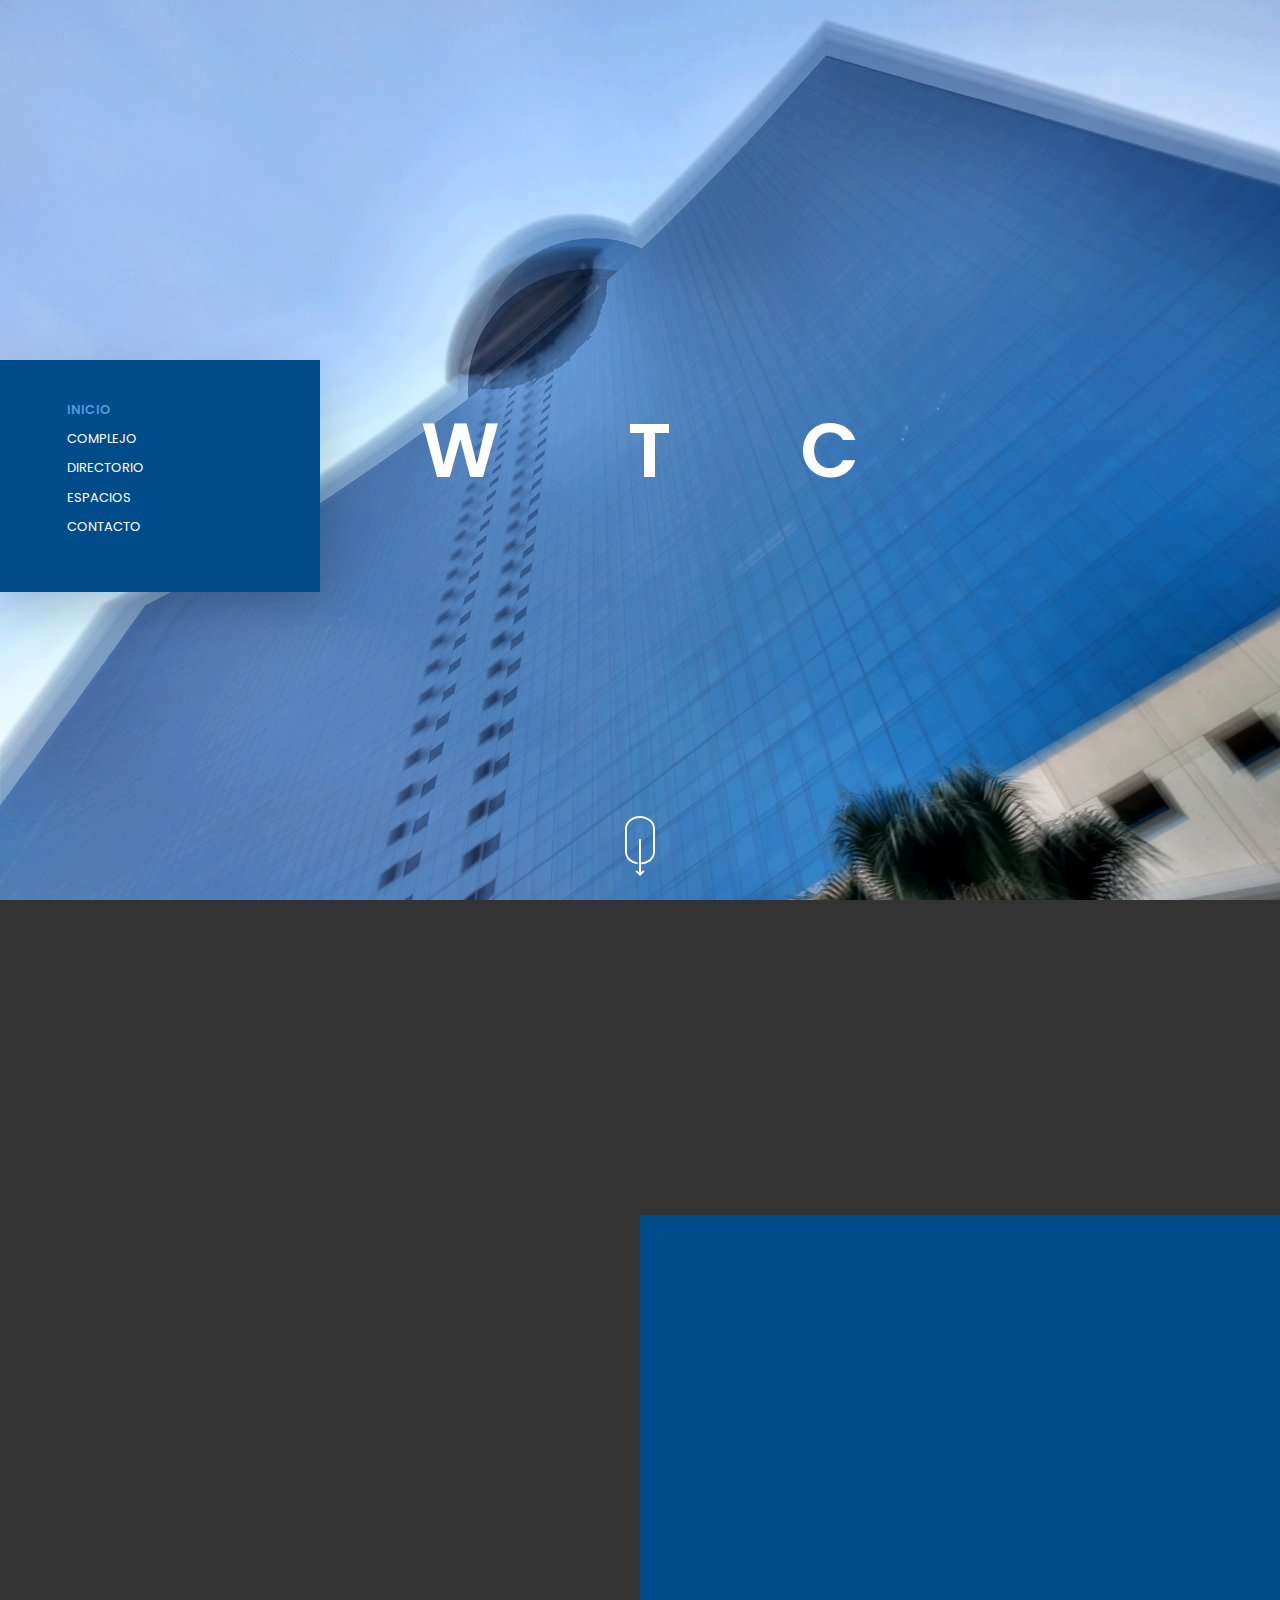
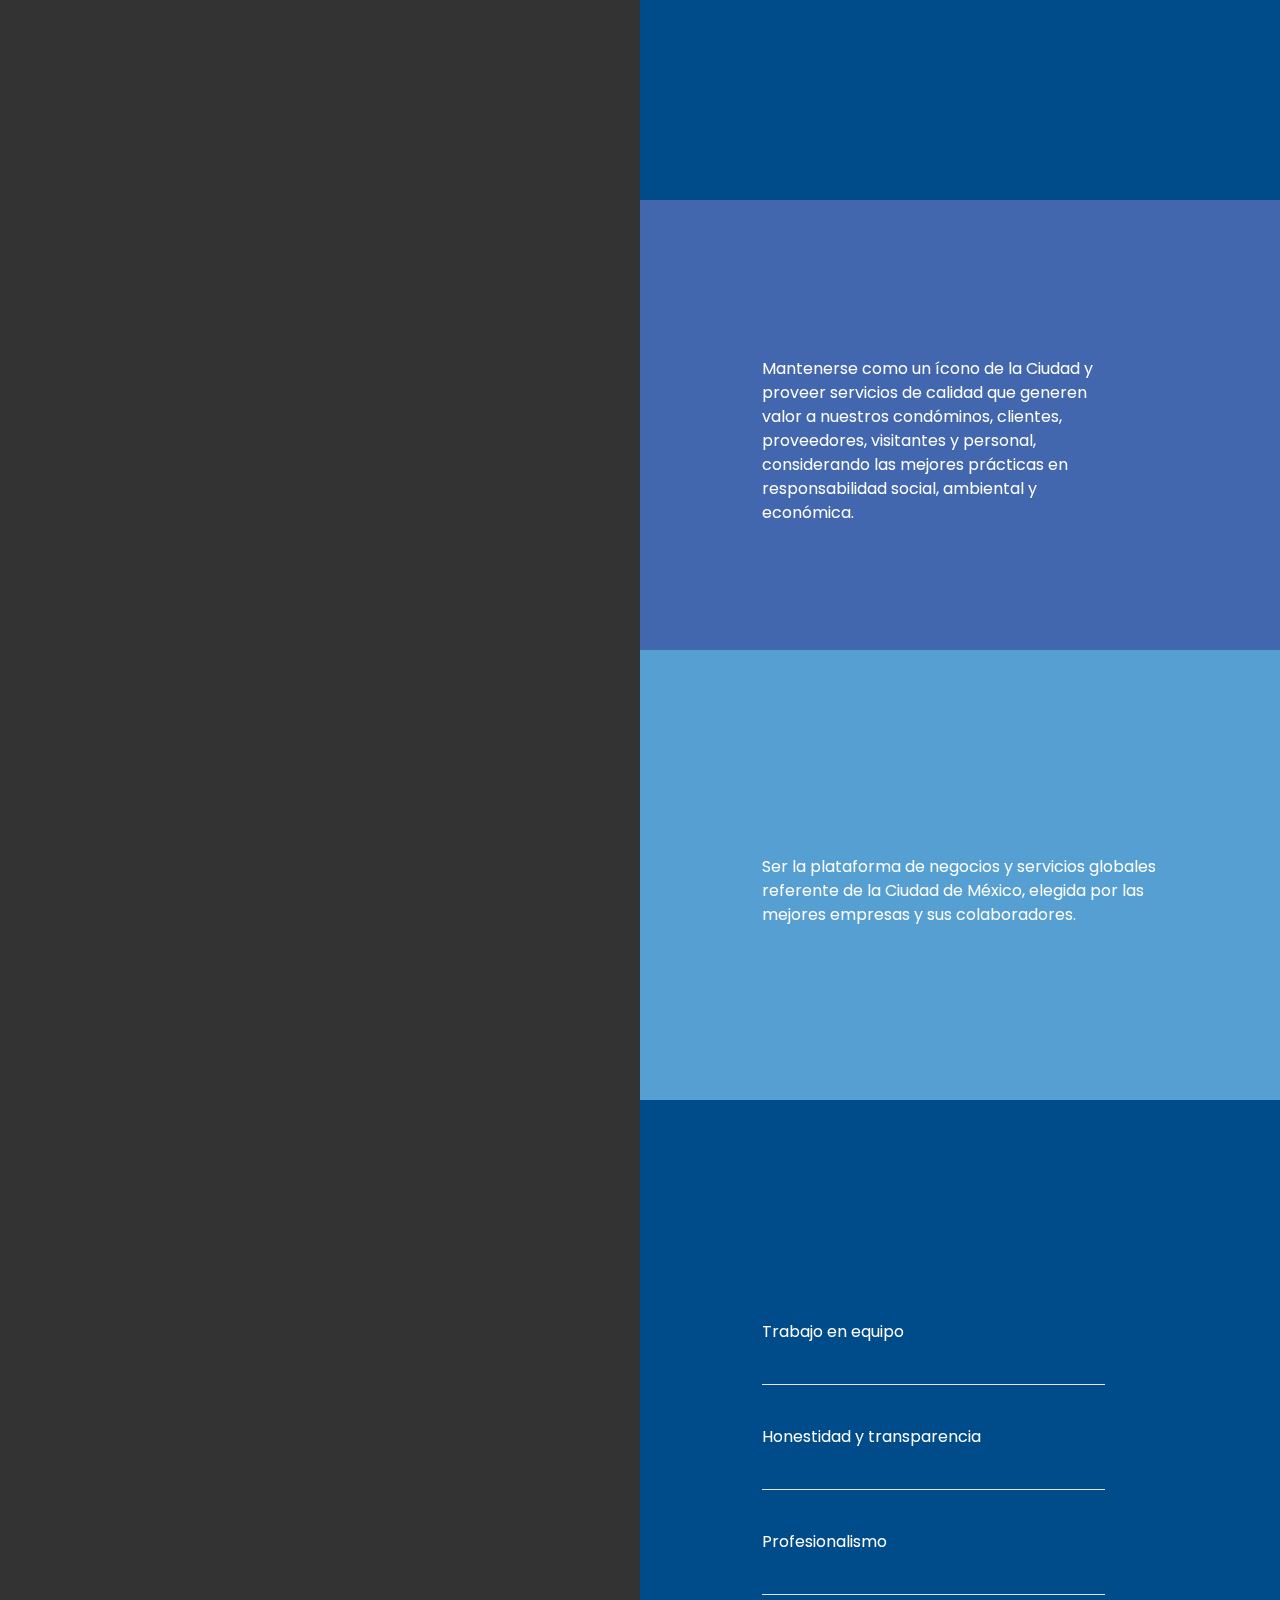
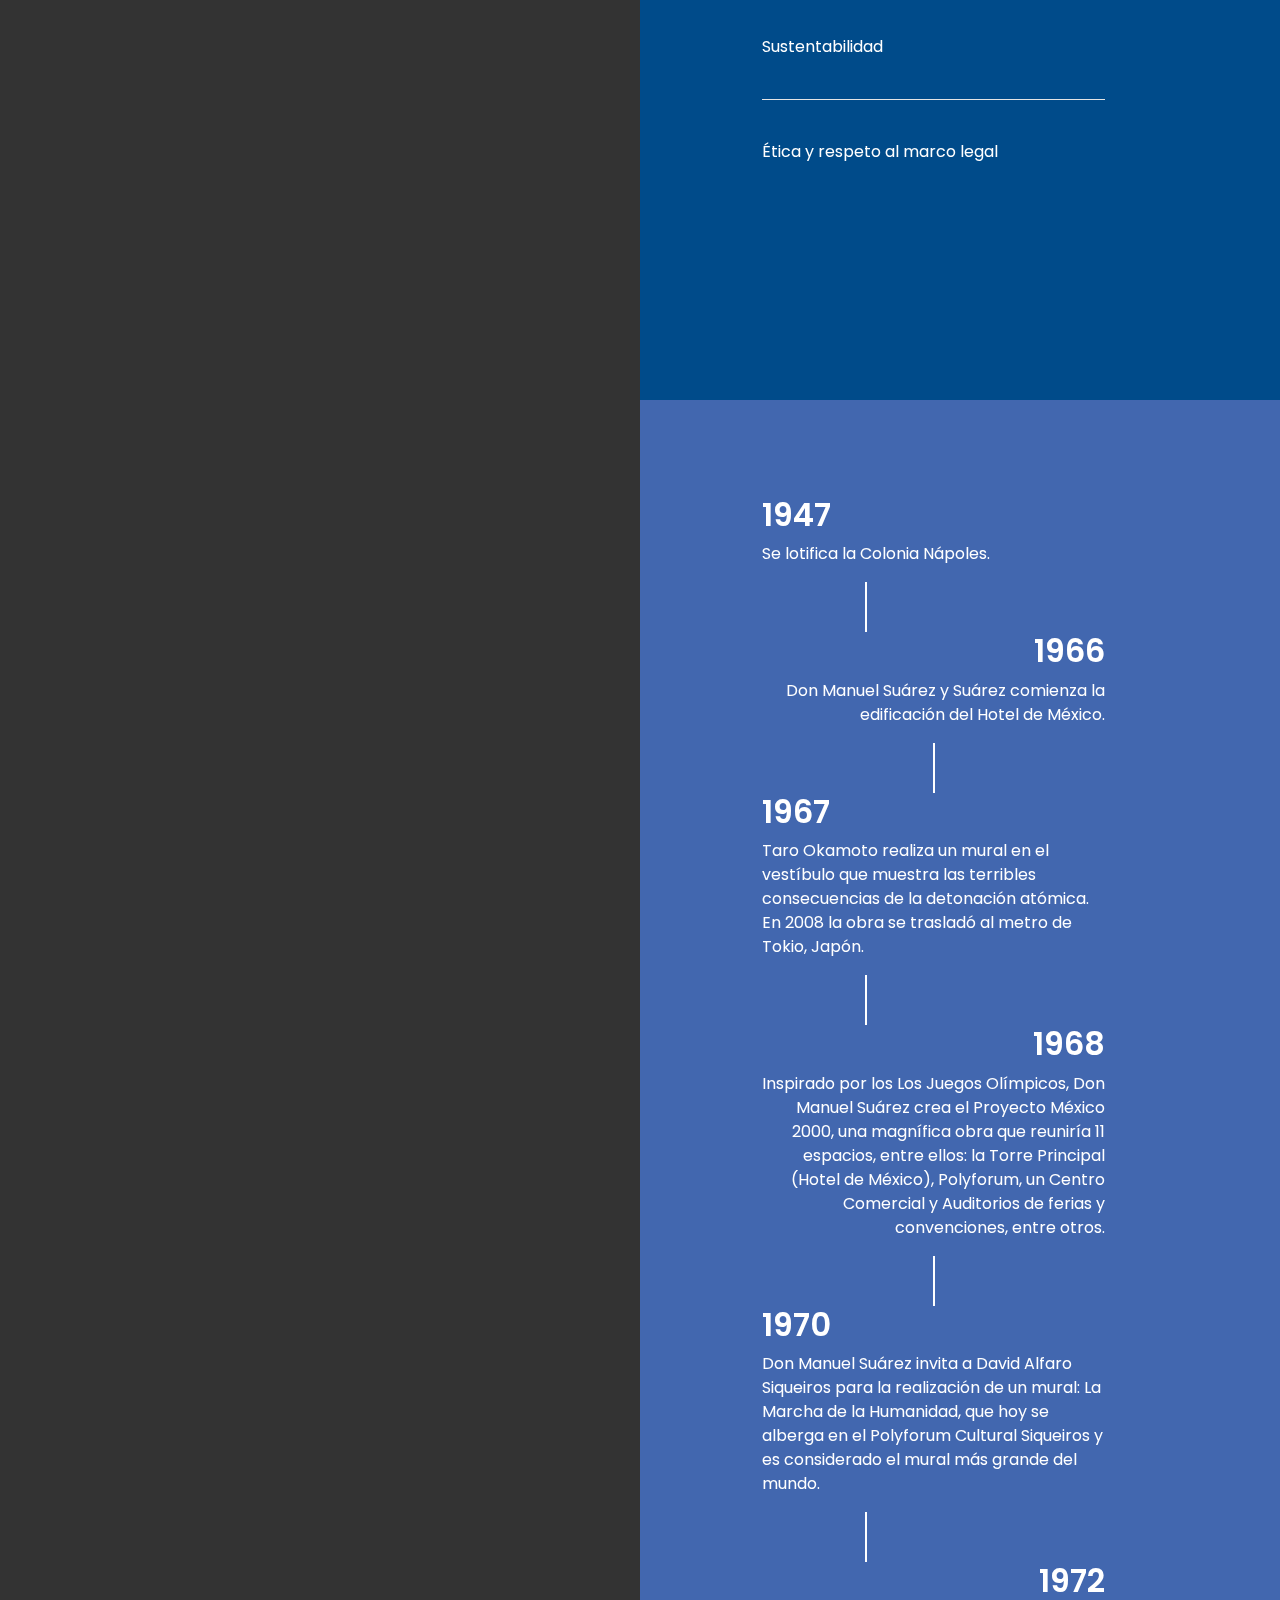
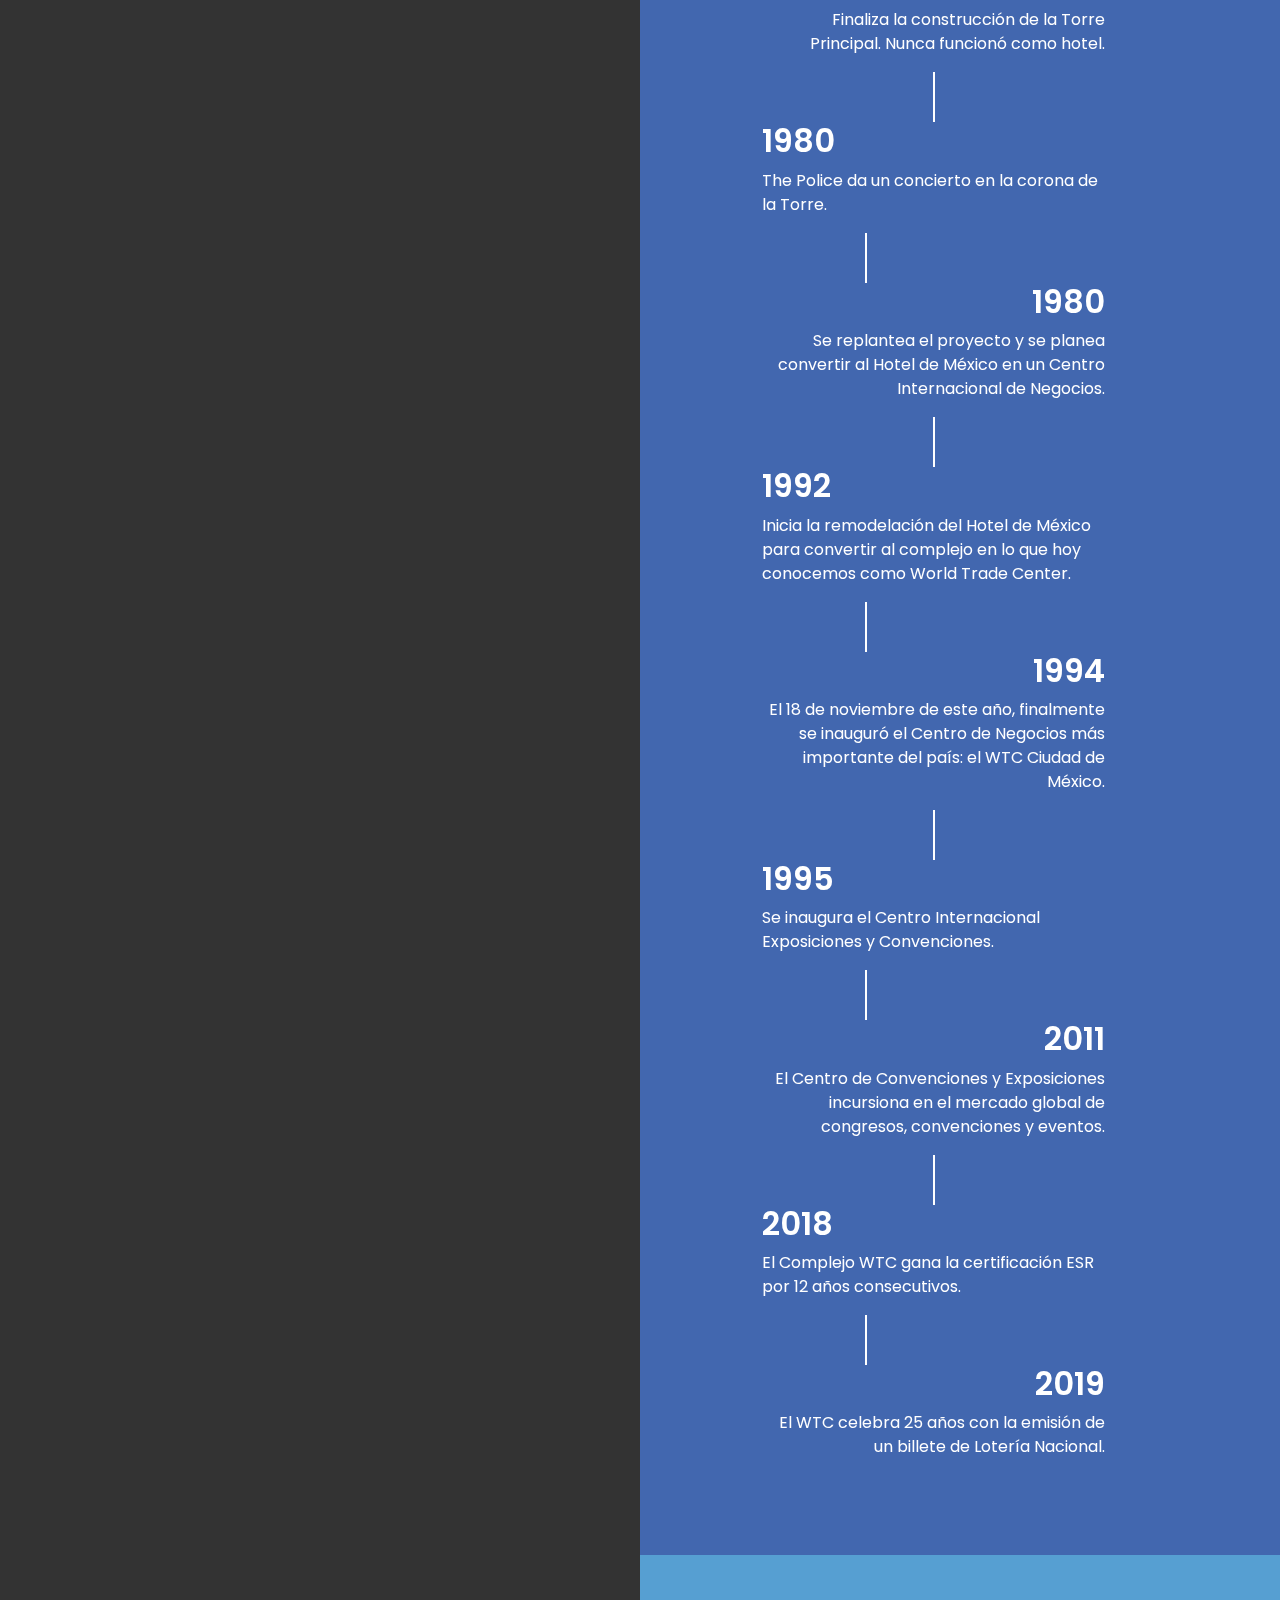
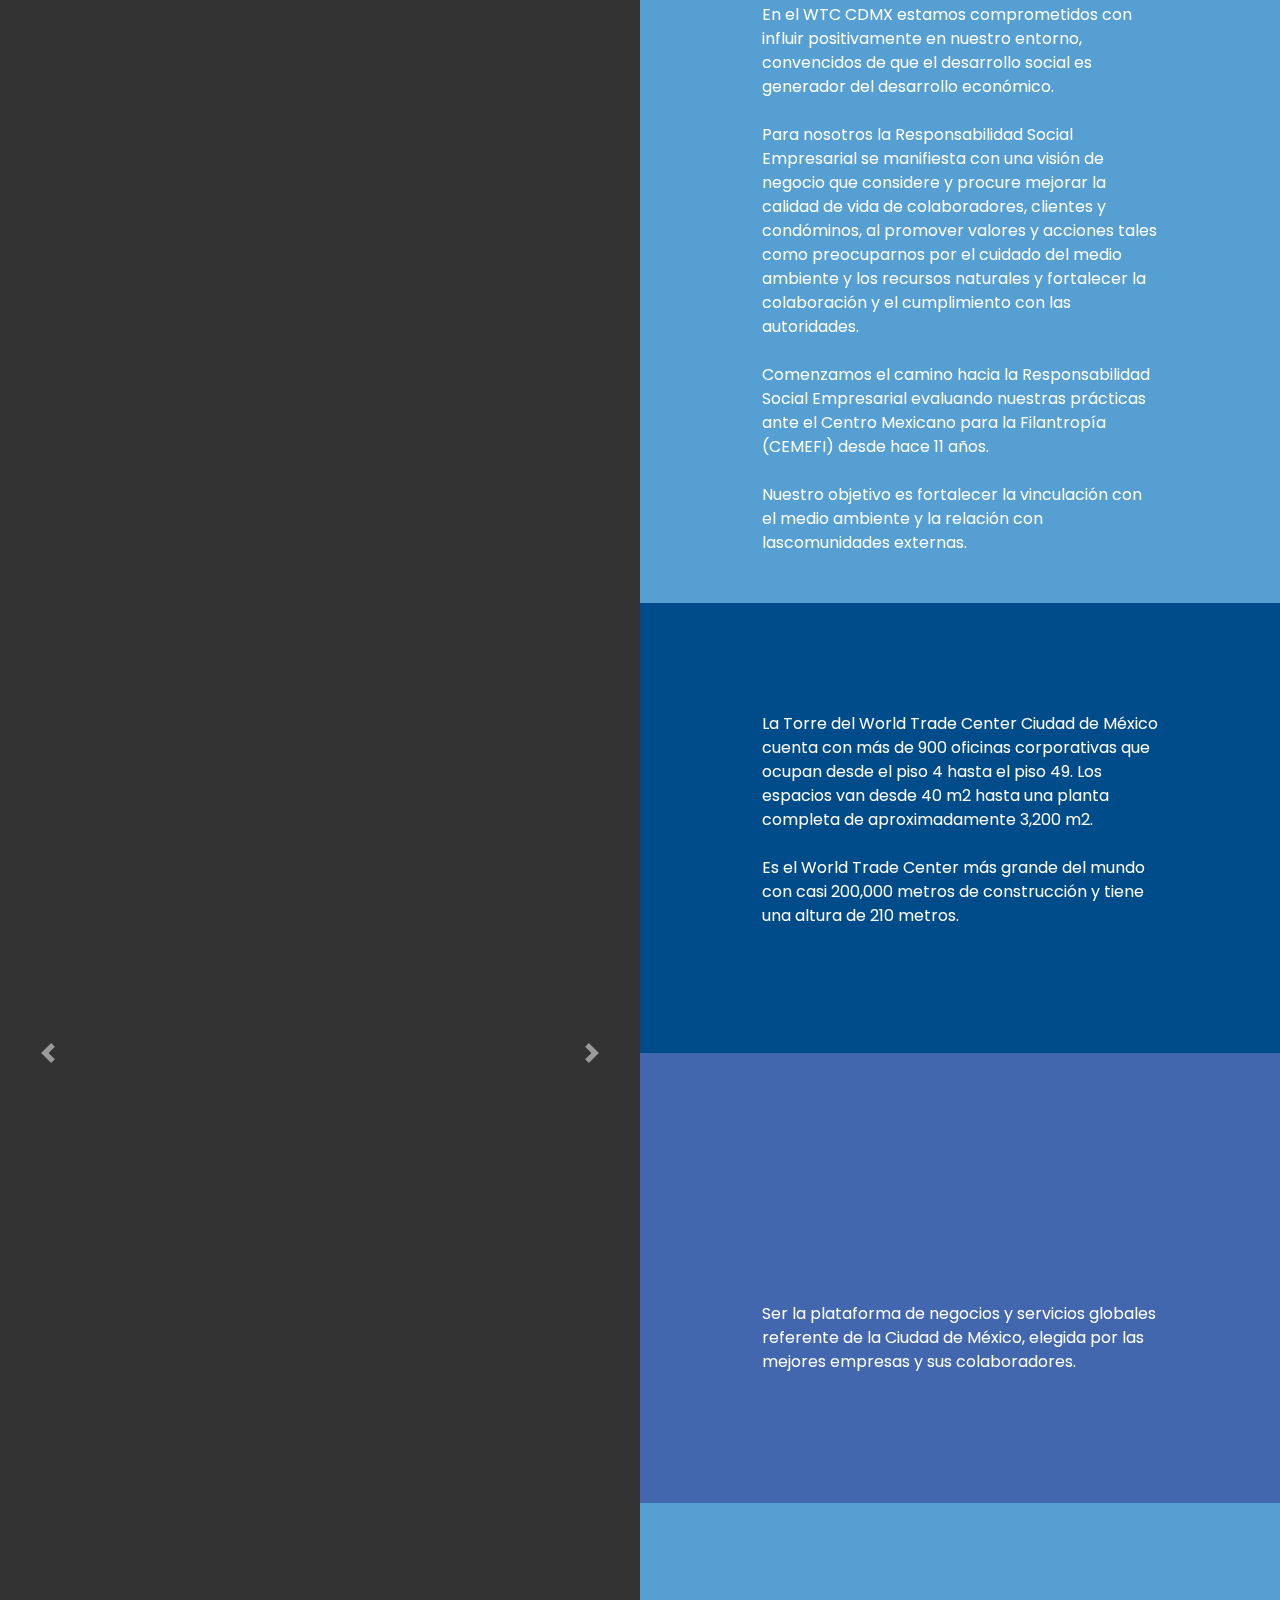
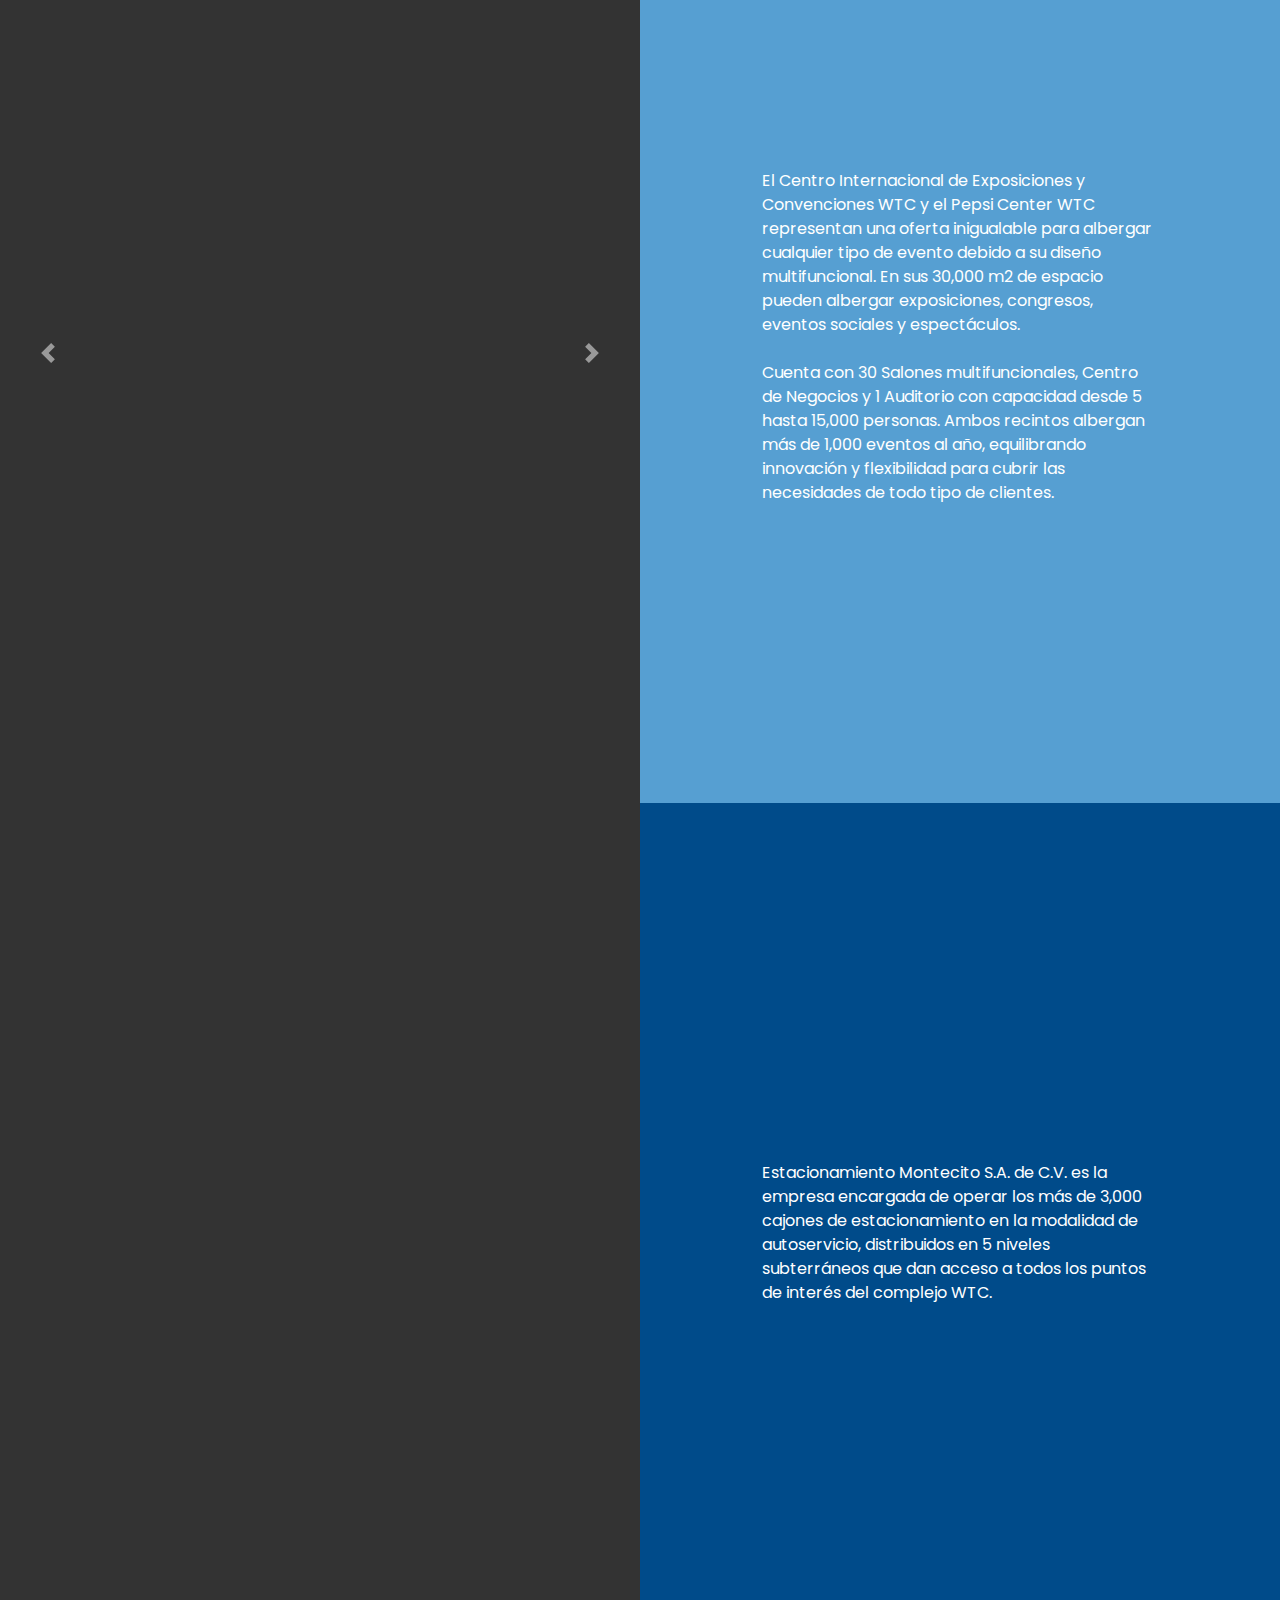
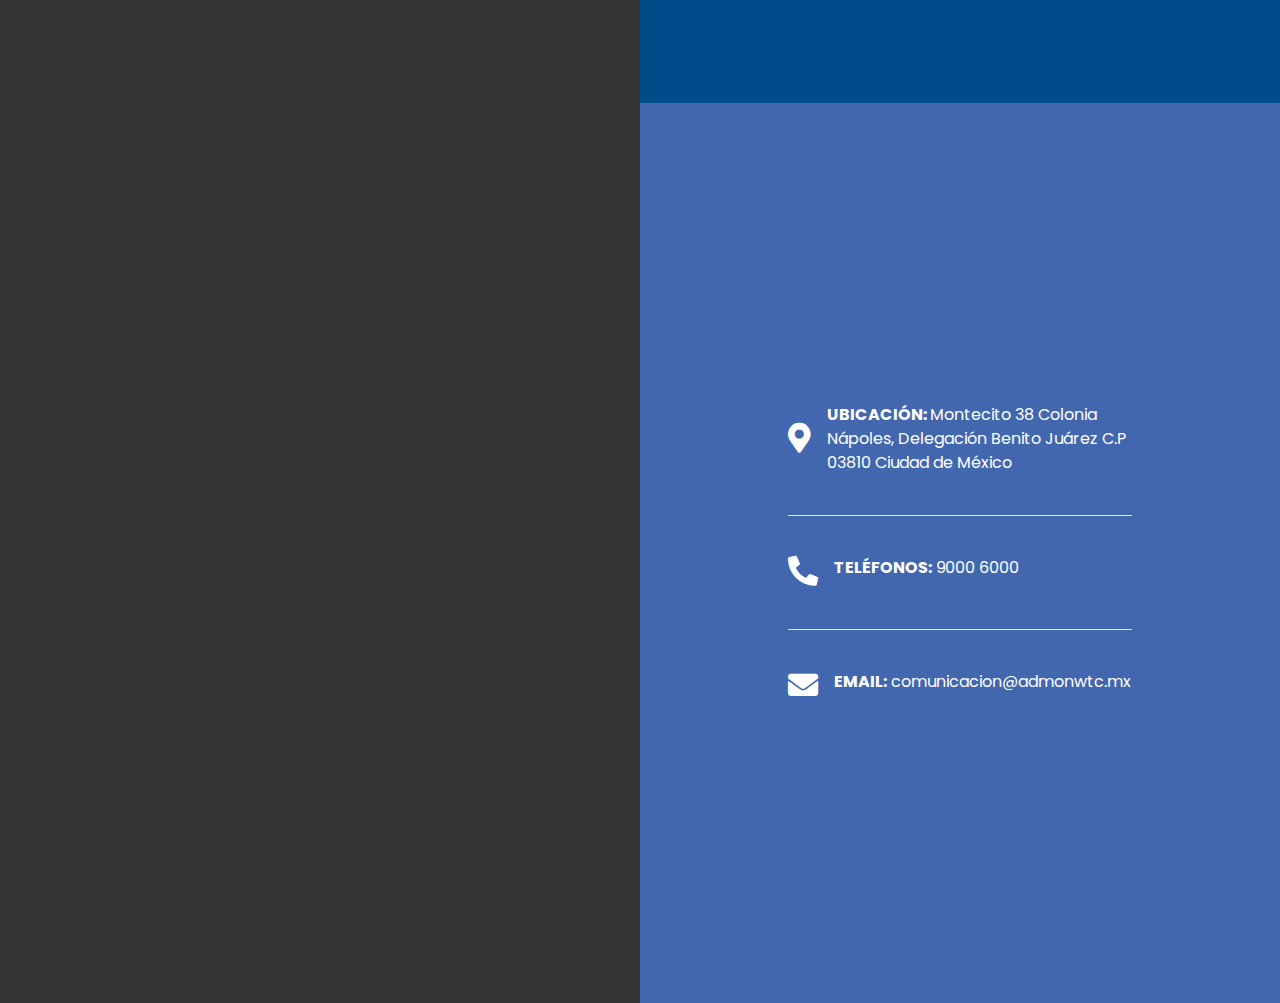
==== commit 04fc0ca6: "Se agregaron  nuevos efectos de scroll, se oculto menú lateral izquierdo para moviles, se corriguier" ====
--- a/index.html
+++ b/index.html
@@ -17,6 +17,7 @@
 	<link rel="stylesheet" type="text/css" href="css/normalize.css" />
 	<link rel="stylesheet" type="text/css" href="css/estilos.css" />
 	<link rel="stylesheet" href="css/animate.css">
+	<link rel="stylesheet" href="https://unpkg.com/aos@next/dist/aos.css" />
 
 
 	<!--[if IE]>
@@ -27,16 +28,17 @@
 	</script>
 </head>
 
-<body class="demo-2">
+<body>
 
 	<!-- Menú -->
-	<div class="menu">
+	<div class="menu d-none d-lg-block">
 		<nav class="d-flex flex-row  align-items-center py-3 shadow-lg">
 			<div class="d-flex align-items-center pl-4">
 				<img src="img/logo-wtc-menu.png" height="200px" alt="">
 			</div>
 			<ul class="fa-ul">
-				<li><a href="#inicio" class="activo"><span class="fa-li"><i class="fas fa-window-minimize"></i></span>INICIO</a></li>
+				<li><a href="#inicio" class="activo"><span class="fa-li"><i
+								class="fas fa-window-minimize"></i></span>INICIO</a></li>
 
 				<li>
 					<a href="#" data-toggle="collapse" data-target="#menu-complejo" aria-expanded="false">
@@ -73,9 +75,9 @@
 			<h2 class="trigger-headline trigger-headline--hidden"><span>W</span><span>T</span><span>C</span></h2>
 			<div class="bottom-nav d-flex justify-content-center pb-4">
 				<button class="btn btn--trigger d-none">Inicio</button>
-						<a href="#inicio" class="bounce-scroll"><img src="img/ico-scroll.svg"  width="30px" alt=""></a>
-					</div> 
-			</div>
+				<a href="#inicio" class="bounce-scroll"><img src="img/ico-scroll.svg" width="30px" alt=""></a>
+			</div>
+		</div>
 		</div>
 	</header>
 	<!-- Termina efecto Intro -->
@@ -84,22 +86,29 @@
 	<main class="container-fluid">
 
 		<!-- Inicio: WORLD TRADE CENTER CIUDAD DE MÉXICO  -->
-		<section class="row bg-wtc flex-column align-content-lg-end align-content-md-center justify-content-end" id="inicio">
-			<div class="col-lg-6 col-md-9 contenedor-logo d-flex justify-content-center align-content-end p-0">
-				<img src="img/logo-wtc.svg" class="img-fluid wow fadeInUp" data-wow-duration="1.5s" data-wow-delay=".2s" width="400" alt="World Trade Center">
-			</div>
-
-			<div class="col-lg-6 col-md-9 contenedor-inicial d-flex align-items-center p-0 wow fadeIn">
+		<section class="row bg-wtc flex-column align-content-lg-end align-content-center justify-content-end"
+			id="inicio">
+			
+			<div class="col-md-9 col-lg-6 contenedor-logo d-flex justify-content-center align-content-end p-0">
+				<div class="row">
+					<img src="img/logo-wtc.png" data-aos="zoom-out-down" data-aos-duration="500" alt="World Trade Center">
+				</div>
+				<!-- <img src="img/logo-wtc.png" data-aos="zoom-out-down" class="imgg-fluid" alt="World Trade Center"> -->
+			</div>
+
+			<div class="col-md-9 col-lg-6 contenedor-inicial d-flex align-items-center p-0 wow fadeIn">
 				<div class="container-fluid">
 					<div class="row justify-content-center">
-						<div class="col-8">
-							<img src="img/titulo.svg" class="w-100 wow fadeInDown" data-wow-duration="1.5s" data-wow-delay=".4s" alt="">
+						<div class="col-lg-8">
+							<img src="img/titulo.png" class="w-100" data-aos="zoom-out-down" data-aos-duration="1000" alt="">
 						</div>
 					</div>
 
 					<div class="row justify-content-center pt-5">
-						<div class="col-8 wow fadeIn" data-wow-duration="1.5s" data-wow-delay=".6s">
-							<p>
+						<div class="col-11 col-md-8 wow fadeIn" data-wow-duration="1.5s" data-wow-delay=".6s">
+							<p data-aos="fade-up"
+							data-aos-anchor-placement="top-bottom"
+							data-aos-duration="2000">
 								El World Trade Center Ciudad de México
 								se ubica sobre la avenida Insurgentes
 								como un ícono, este rascacielos ha sido
@@ -118,9 +127,10 @@
 
 
 		<!-- Sección Fixed -->
-		<div class="row">
+		<div class="row justify-content-center bg-wtc-fixed">
+			
 			<!-- Video Fixed -->
-			<div class="col-6 video-fixed sticky-top">
+			<div class="col-6 d-none d-lg-block video-fixed sticky-top">
 				<video class="video-background" autoplay muted loop>
 					<source src="video/backgroun-wtc-vertical.mp4" type="video/mp4">
 				</video>
@@ -128,15 +138,16 @@
 			<!-- Termina Video Fixed -->
 
 			<!-- Contenedor General-->
-			<div class="col-6" id="complejo">
+			<div class="col-md-9 col-lg-6" id="complejo">
 				<!-- Mision - Visión -->
 				<section class="container-fluid p-0 mision-vision">
 					<!-- Misión -->
 					<div class="row mision">
 						<div class="col-2 d-flex align-items-center">
-							<img src="img/mision.svg" alt="Mision WTC" class="wow fadeInDown" data-wow-duration="2s" data-wow-delay=".2s">
-						</div>
-						<div class="col-7  d-flex align-items-center wow fadeIn" data-wow-duration="2s" data-wow-delay=".4s">
+							<img src="img/mision.svg" class="img-fluid" alt="Mision WTC" data-aos="fade-down">
+						</div>
+						<div class="col-10 col-md-8 col-lg-7  d-flex align-items-center wow fadeIn pt-5" data-wow-duration="2s"
+							data-wow-delay=".4s">
 							<p>Mantenerse como un ícono de la Ciudad y proveer servicios de calidad que generen valor a
 								nuestros condóminos, clientes, proveedores, visitantes y personal, considerando las
 								mejores prácticas en responsabilidad social, ambiental y económica.</p>
@@ -147,10 +158,12 @@
 					<!-- Visión -->
 					<div class="row vision align-items-center justify-content-center">
 						<div class="col-8">
-							<img src="img/vision.svg" class="py-3 wow fadeIn" data-wow-duration="2s" data-wow-delay=".6s" alt="">
-							<p class="wow fadeIn" data-wow-duration="2s" data-wow-delay=".8s">Ser la plataforma de negocios y servicios globales referente de la Ciudad de México,
+							<img src="img/vision.svg" class="py-3" data-aos="fade-right" alt="">
+							<p class="wow fadeIn pt-3" data-wow-duration="2s" data-wow-delay=".8s">Ser la plataforma de
+								negocios y servicios globales referente de la Ciudad de México,
 								elegida por las mejores empresas y sus colaboradores.</p>
 						</div>
+						<img src="img/vision.svg" class="img-fade-vision"  alt="">
 					</div>
 					<!-- Termina Visión -->
 				</section>
@@ -158,14 +171,16 @@
 
 				<!-- Valores -->
 				<section class="row valores align-items-center">
-					<div class="col-2 d-flex align-items-center wow fadeInDown" data-wow-duration="2s" data-wow-delay=".2s" >
-						<img src="img/valores.svg" alt="Valores WTC">
-					</div>
-					<div class="col-7">
-						<p class="py-4 wow fadeIn" data-wow-duration="1.5s" data-wow-delay=".4s" >Trabajo en equipo</p>
+					<div class="col-2 d-flex align-items-center wow fadeInDown" data-wow-duration="2s"
+						data-wow-delay=".2s">
+						<img src="img/valores.svg" class="w-100" data-aos="fade-down" alt="Valores WTC">
+					</div>
+					<div class="col-9 col-lg-7">
+						<p class="py-4 wow fadeIn" data-wow-duration="1.5s" data-wow-delay=".4s">Trabajo en equipo</p>
 						<hr class="bg-white wow fadeInLeft" data-wow-duration="1.5s" data-wow-delay=".6s">
 
-						<p class="py-4 wow fadeIn" data-wow-duration="1.5s" data-wow-delay=".6s">Honestidad y transparencia</p class="py-4">
+						<p class="py-4 wow fadeIn" data-wow-duration="1.5s" data-wow-delay=".6s">Honestidad y
+							transparencia</p class="py-4">
 						<hr class="bg-white wow fadeInLeft" data-wow-duration="1.5s" data-wow-delay="1s">
 
 						<p class="py-4 wow fadeIn" data-wow-duration="1.5s" data-wow-delay="1.2s">Profesionalismo</p>
@@ -174,7 +189,8 @@
 						<p class="py-4 wow fadeIn" data-wow-duration="1.5s" data-wow-delay="1.6s">Sustentabilidad</p>
 						<hr class="bg-white wow fadeInLeft" data-wow-duration="1.5s" data-wow-delay="1.2s">
 
-						<p class="py-4 wow fadeIn" data-wow-duration="1.5s" data-wow-delay="1.8s">Ética y respeto al marco legal</p>
+						<p class="py-4 wow fadeIn" data-wow-duration="1.5s" data-wow-delay="1.8s">Ética y respeto al
+							marco legal</p>
 					</div>
 				</section>
 				<!-- Termina: Valores -->
@@ -182,71 +198,88 @@
 				<!-- Historia -->
 				<section class="row historia align-items-center">
 					<div class="col-2 d-flex align-items-center sticky-top">
-						<img src="img/historia.svg" class="wow fadeInDown" data-wow-duration="1.5s" data-wow-delay=".2s" alt="Valores WTC">
-					</div>
-					<div class="col-7">
+						<img src="img/historia.svg" class="w-100" data-aos="fade-down" alt="Valores WTC">
+					</div>
+					<div class="col-9 col-lg-7">
 						<h2 class="pt-5 mt-5 wow fadeIn" data-wow-duration="1.5s" data-wow-delay=".4s">1947</h2>
-						<p class="wow fadeIn" data-wow-duration="1.5s" data-wow-delay=".6s">Se lotifica la Colonia Nápoles.</p>
+						<p class="wow fadeIn" data-wow-duration="1.5s" data-wow-delay=".6s">Se lotifica la Colonia
+							Nápoles.</p>
 						<div class="vl1 wow fadeInDown" data-wow-duration="1.5s" data-wow-delay=".8s"></div>
 
 						<h2 class="text-right wow fadeIn" data-wow-duration="1.5s" data-wow-delay=".2s">1966</h2>
-						<p class="text-right wow fadeIn" data-wow-duration="1.5s" data-wow-delay=".4s">Don Manuel Suárez y Suárez comienza la edificación del Hotel de México.</p>
+						<p class="text-right wow fadeIn" data-wow-duration="1.5s" data-wow-delay=".4s">Don Manuel Suárez
+							y Suárez comienza la edificación del Hotel de México.</p>
 						<div class="vl2 wow fadeInDown" data-wow-duration="1.5s" data-wow-delay=".8s"></div>
 
 						<h2 class="wow fadeIn" data-wow-duration="1.5s" data-wow-delay=".2s">1967</h2>
-						<p class="wow fadeIn" data-wow-duration="1.5s" data-wow-delay=".4s">Taro Okamoto realiza un mural en el vestíbulo que muestra las terribles consecuencias de la
+						<p class="wow fadeIn" data-wow-duration="1.5s" data-wow-delay=".4s">Taro Okamoto realiza un
+							mural en el vestíbulo que muestra las terribles consecuencias de la
 							detonación atómica. En 2008 la obra se trasladó al metro de Tokio, Japón.</p>
 						<div class="vl1 wow fadeInDown" data-wow-duration="1.5s" data-wow-delay=".8s"></div>
 
 						<h2 class="text-right wow fadeIn" data-wow-duration="1.5s" data-wow-delay=".2s">1968</h2>
-						<p class="text-right wow fadeIn" data-wow-duration="1.5s" data-wow-delay=".4s">Inspirado por los Los Juegos Olímpicos, Don Manuel Suárez crea el Proyecto
+						<p class="text-right wow fadeIn" data-wow-duration="1.5s" data-wow-delay=".4s">Inspirado por los
+							Los Juegos Olímpicos, Don Manuel Suárez crea el Proyecto
 							México 2000, una magnífica obra que reuniría 11 espacios, entre ellos: la Torre Principal
 							(Hotel de México), Polyforum, un Centro Comercial y Auditorios de ferias y convenciones,
 							entre otros.</p>
 						<div class="vl2 wow fadeInDown" data-wow-duration="1.5s" data-wow-delay=".8s"></div>
 
-						<h2 class="wow fadeIn wow fadeIn" data-wow-duration="1.5s" data-wow-delay="2.8s">1970</h2>
-						<p class="wow fadeIn" data-wow-duration="1.5s" data-wow-delay=".4s">Don Manuel Suárez invita a David Alfaro Siqueiros para la realización de un mural: La Marcha
+						<h2 class="wow fadeIn wow fadeIn" data-wow-duration="1.5s" data-wow-delay=".2s">1970</h2>
+						<p class="wow fadeIn" data-wow-duration="1.5s" data-wow-delay=".4s">Don Manuel Suárez invita a
+							David Alfaro Siqueiros para la realización de un mural: La Marcha
 							de la Humanidad, que hoy se alberga en el Polyforum Cultural Siqueiros y es considerado el
 							mural más grande del mundo.</p>
 						<div class="vl1 wow fadeInDown" data-wow-duration="1.5s" data-wow-delay=".8s"></div>
 
 						<h2 class="text-right wow fadeIn" data-wow-duration="1.5s" data-wow-delay=".2s">1972</h2>
-						<p class="text-right wow fadeIn" data-wow-duration="1.5s" data-wow-delay=".4s">Finaliza la construcción de la Torre Principal. Nunca funcionó como hotel.
+						<p class="text-right wow fadeIn" data-wow-duration="1.5s" data-wow-delay=".4s">Finaliza la
+							construcción de la Torre Principal. Nunca funcionó como hotel.
 						</p>
 						<div class="vl2 wow fadeInDown" data-wow-duration="1.5s" data-wow-delay=".8s"></div>
 
-						<h2 class="wow fadeIn wow fadeIn" data-wow-duration="1.5s" data-wow-delay="2.8s">1980</h2>
-						<p class="wow fadeIn" data-wow-duration="1.5s" data-wow-delay=".2s">The Police da un concierto en la corona de la Torre.</p>
+						<h2 class="wow fadeIn wow fadeIn" data-wow-duration="1.5s" data-wow-delay=".2s">1980</h2>
+						<p class="wow fadeIn" data-wow-duration="1.5s" data-wow-delay=".4s">The Police da un concierto
+							en la corona de la Torre.</p>
 						<div class="vl1 wow fadeInDown" data-wow-duration="1.5s" data-wow-delay=".8s"></div>
 
 						<h2 class="text-right wow fadeIn" data-wow-duration="1.5s" data-wow-delay=".2s">1980</h2>
-						<p class="text-right wow fadeIn" data-wow-duration="1.5s" data-wow-delay=".4s">Se replantea el proyecto y se planea convertir al Hotel de México en un Centro Internacional de Negocios.</p>
+						<p class="text-right wow fadeIn" data-wow-duration="1.5s" data-wow-delay=".4s">Se replantea el
+							proyecto y se planea convertir al Hotel de México en un Centro Internacional de Negocios.
+						</p>
 						<div class="vl2 wow fadeInDown" data-wow-duration="1.5s" data-wow-delay=".8s"></div>
 
 						<h2 class="wow fadeIn" data-wow-duration="1.5s" data-wow-delay=".2s">1992</h2>
-						<p class="wow fadeIn" data-wow-duration="1.5s" data-wow-delay=".4s">Inicia la remodelación del Hotel de México para convertir al complejo en lo que hoy conocemos como World Trade Center.</p>
+						<p class="wow fadeIn" data-wow-duration="1.5s" data-wow-delay=".4s">Inicia la remodelación del
+							Hotel de México para convertir al complejo en lo que hoy conocemos como World Trade Center.
+						</p>
 						<div class="vl1 wow fadeInDown" data-wow-duration="1.5s" data-wow-delay=".8s"></div>
 
 						<h2 class="text-right wow fadeIn" data-wow-duration="1.5s" data-wow-delay=".2s">1994</h2>
-						<p class="text-right wow fadeIn" data-wow-duration="1.5s" data-wow-delay=".4s">El 18 de noviembre de este año, finalmente se inauguró el Centro de
+						<p class="text-right wow fadeIn" data-wow-duration="1.5s" data-wow-delay=".4s">El 18 de
+							noviembre de este año, finalmente se inauguró el Centro de
 							Negocios más importante del país: el WTC Ciudad de México.</p>
 						<div class="vl2 wow fadeInDown" data-wow-duration="1.5s" data-wow-delay=".8s"></div>
 
-						<h2 class="wow fadeIn" data-wow-duration="1.5s" data-wow-delay=".2s">1995</h2 >
-						<p class="wow fadeIn" data-wow-duration="1.5s" data-wow-delay=".4s">Se inaugura el Centro Internacional Exposiciones y Convenciones.</p>
+						<h2 class="wow fadeIn" data-wow-duration="1.5s" data-wow-delay=".2s">1995</h2>
+						<p class="wow fadeIn" data-wow-duration="1.5s" data-wow-delay=".4s">Se inaugura el Centro
+							Internacional Exposiciones y Convenciones.</p>
 						<div class="vl1 wow fadeInDown" data-wow-duration="1.5s" data-wow-delay=".8s"></div>
 
 						<h2 class="text-right wow fadeIn" data-wow-duration="1.5s" data-wow-delay=".2s">2011</h2>
-						<p class="text-right wow fadeIn" data-wow-duration="1.5s" data-wow-delay=".4s">El Centro de Convenciones y Exposiciones incursiona en el mercado global de congresos, convenciones y eventos.</p>
+						<p class="text-right wow fadeIn" data-wow-duration="1.5s" data-wow-delay=".4s">El Centro de
+							Convenciones y Exposiciones incursiona en el mercado global de congresos, convenciones y
+							eventos.</p>
 						<div class="vl2 wow fadeInDown" data-wow-duration="1.5s" data-wow-delay=".8s"></div>
 
 						<h2 class="wow fadeIn" data-wow-duration="1.5s" data-wow-delay=".2s">2018</h2>
-						<p class="wow fadeIn" data-wow-duration="1.5s" data-wow-delay=".4s">El Complejo WTC gana la certificación ESR por 12 años consecutivos.</p>
+						<p class="wow fadeIn" data-wow-duration="1.5s" data-wow-delay=".4s">El Complejo WTC gana la
+							certificación ESR por 12 años consecutivos.</p>
 						<div class="vl1 wow fadeInDown" data-wow-duration="1.5s" data-wow-delay=".8s"></div>
 
 						<h2 class="text-right wow fadeIn" data-wow-duration="1.5s" data-wow-delay=".2s">2019</h2>
-						<p class="text-right pb-5 mb-5 wow fadeIn" data-wow-duration="1.5s" data-wow-delay=".4s">El WTC celebra 25 años con la emisión de un billete de Lotería Nacional.</p>
+						<p class="text-right pb-5 mb-5 wow fadeIn" data-wow-duration="1.5s" data-wow-delay=".4s">El WTC
+							celebra 25 años con la emisión de un billete de Lotería Nacional.</p>
 					</div>
 				</section>
 				<!-- Termina: Historia -->
@@ -254,29 +287,23 @@
 				<!-- ESR -->
 				<section class="row esr align-items-center">
 					<div class="col-2 d-flex align-items-center sticky-top">
-						<img src="img/esr.svg" alt="Valores WTC">
-					</div>
-					<div class="col-7">
-
-						<p class="pt-5 mt-5">En el WTC CDMX estamos comprometidos con influir positivamente en nuestro
-							entorno,
-							convencidos de que el desarrollo social es generador del desarrollo económico.
-						</p>
-
-						<p>Para nosotros la Responsabilidad Social Empresarial se manifiesta con una visión de negocio
+						<img src="img/esr.svg" data-aos="fade-up" alt="Valores WTC">
+					</div>
+					<div class="col-9 col-lg-8 d-flex align-items-center">
+
+						<p class="py-5 my-2 my-lg-0 wow fadeIn" data-wow-duration="1.5s" data-wow-delay=".4s">En el WTC CDMX estamos comprometidos con influir positivamente en nuestro
+							entorno, convencidos de que el desarrollo social es generador del desarrollo económico. <br /><br />
+							Para nosotros la Responsabilidad Social Empresarial se manifiesta con una visión de negocio
 							que considere y procure mejorar la calidad de vida de colaboradores, clientes y condóminos,
 							al promover valores y acciones tales como preocuparnos por el cuidado del medio ambiente y
-							los recursos naturales y fortalecer la colaboración y el cumplimiento con las autoridades.
+							los recursos naturales y fortalecer la colaboración y el cumplimiento con las autoridades.<br /><br />
+							Comenzamos el camino hacia la Responsabilidad Social Empresarial evaluando nuestras prácticas ante el Centro Mexicano para la Filantropía (CEMEFI) desde hace 11 años.<br /><br />
+							Nuestro objetivo es fortalecer la vinculación con el medio ambiente y la relación con lascomunidades externas.
 						</p>
 
-						<p>Comenzamos el camino hacia la Responsabilidad Social Empresarial evaluando nuestras prácticas
-							ante el Centro Mexicano para la Filantropía (CEMEFI) desde hace 11 años.
-						</p>
-
-						<p class="pb-5 mb-5">Nuestro objetivo es fortalecer la vinculación con el medio ambiente y la
-							relación con lascomunidades externas.</p>
-
-					</div>
+					</div>
+
+					<img src="img/esr.svg" class="img-fade-esr" alt="">
 				</section>
 				<!-- Termina: ESR -->
 
@@ -288,8 +315,8 @@
 		<!-- Torre y Centro Comercial -->
 		<section class="row">
 			<!-- Slide Torre y Centro comercial -->
-			<div class="col-6 slide-torre-Ccomercial p-0">
-				<div id="carouselExampleCaptions" class="carousel slide" data-ride="carousel">
+			<div class="col-12 col-lg-6 slide-torre-Ccomercial p-0">
+				<div id="carouselExampleCaptions" class="carousel slide" data-ride="carousel" data-interval="4000">
 					<div class="carousel-inner">
 						<div class="carousel-item active slide-torre1">
 							<div class="carousel-caption d-none d-md-block">
@@ -315,15 +342,15 @@
 			<!-- Termina: Slide y Centro Comercial -->
 
 			<!-- Contenido de Torre y Centro Comercial -->
-			<div class="col-6" id="torre">
+			<div class="col-12 col-lg-6" id="torre">
 				<section class="container-fluid p-0 torre-Ccomercial">
 					<!-- Torre -->
 					<div class="row torre">
-						<div class="col-2 d-flex align-items-center">
-							<img src="img/torre.svg" alt="Mision WTC">
-						</div>
-						<div class="col-7  d-flex align-items-center">
-							<p>La Torre del World Trade Center Ciudad de México cuenta con más de 900 oficinas
+						<div class="col-2 d-flex align-items-end">
+							<img src="img/torre.svg" class="w-100" data-aos="fade-down" alt="Mision WTC">
+						</div>
+						<div class="col-10 col-lg-8  d-flex align-items-center">
+							<p class="wow fadeIn" data-wow-duration="1.5s" data-wow-delay=".4s">La Torre del World Trade Center Ciudad de México cuenta con más de 900 oficinas
 								corporativas que ocupan desde el piso 4 hasta el piso 49. Los espacios van desde 40
 								m2 hasta una planta completa de aproximadamente 3,200 m2. <br /> <br />
 
@@ -334,10 +361,11 @@
 					<!-- Termina Torre -->
 
 					<!-- Centro Comercial -->
-					<div class="row centro-comercial align-items-center justify-content-center">
-						<img src="img/centro-comercial.svg" class="img-fluid " alt="">
-						<div class="col-8 pt-0">
-							<p>Ser la plataforma de negocios y servicios globales referente de la Ciudad de México,
+					<div class="row centro-comercial justify-content-center align-content-center">
+						<!-- <img src="img/centro-comercial.svg" class="w-100 py-5" alt="" data-aos="fade-right"> -->
+						<div class="col-10 col-lg-8 pt-0">
+							<img src="img/centro-comercial.svg" class="w-100 py-5" alt="" data-aos="fade-right">
+							<p class="wow fadeIn" data-wow-duration="1.5s" data-wow-delay=".8s">Ser la plataforma de negocios y servicios globales referente de la Ciudad de México,
 								elegida por las mejores empresas y sus colaboradores.</p>
 						</div>
 					</div>
@@ -351,8 +379,8 @@
 		<!-- Ciec y Pepsi Center -->
 		<section class="row" id="ciec">
 			<!-- Slide Ciec -->
-			<div class="col-6 slide-ciecPepsi p-0">
-				<div id="carouselExampleCaptions2" class="carousel slide" data-ride="carousel">
+			<div class="col-12 col-lg-6 slide-ciecPepsi p-0">
+				<div id="carouselExampleCaptions2" class="carousel slide" data-ride="carousel" data-interval="5000">
 					<div class="carousel-inner">
 						<div class="carousel-item active slide-ciec1">
 							<div class="carousel-caption d-none d-md-block">
@@ -378,11 +406,12 @@
 			<!-- Termina: Slide Ciec -->
 
 			<!-- Contenido Ciec -->
-			<div class="col-6">
-				<section class="row ciec  justify-content-center">
-					<img src="img/ciec.svg" class="img-fluid " alt="">
-					<div class="col-8 pt-0">
-						<p>El Centro Internacional de Exposiciones y Convenciones WTC y el Pepsi Center WTC
+			<div class="col-12 col-lg-6">
+				<section class="row ciec align-content-center justify-content-center">
+					<!-- <img src="img/ciec.svg" class="w-100"  data-aos="zoom-in-up" alt=""> -->
+					<div class="col-10 col-lg-8 pt-lg-2">
+						<img src="img/ciec.svg" class="w-100 py-3"  data-aos="zoom-in-up" alt="">
+						<p class="wow fadeIn" data-wow-duration="1.5s" data-wow-delay=".4s" >El Centro Internacional de Exposiciones y Convenciones WTC y el Pepsi Center WTC
 							representan una oferta inigualable para albergar cualquier tipo de evento debido a su diseño
 							multifuncional. En sus 30,000 m2 de espacio pueden albergar exposiciones, congresos, eventos
 							sociales y espectáculos.<br /><br />
@@ -391,9 +420,9 @@
 							5 hasta 15,000 personas. Ambos recintos albergan más de 1,000 eventos al año, equilibrando
 							innovación y flexibilidad para cubrir las necesidades de todo tipo de clientes.</p>
 
-							<a href="https://www.exposwtc.com/index.html" class="btn">Visita el CIEC</a>
-					</div>
-					
+						<a href="https://www.exposwtc.com/index.html" class="btn my-2 mt-lg-4  mb-lg-5 " data-aos="zoom-in">Visita el CIEC</a>
+					</div>
+
 				</section>
 			</div>
 			<!-- Terminan: Contenido Ciec -->
@@ -404,22 +433,27 @@
 		<!-- Estacionamiento -->
 		<section class="row" id="estacionamiento">
 			<!-- Img estacionamiento -->
-			<div class="col-6 img-estacionamiento">
+			<div class="col-lg-6 img-estacionamiento d-none d-lg-block">
 			</div>
 			<!-- Termina: img estacionamiento -->
 
 			<!-- Contenido Estacionamiento -->
-			<div class="col-6">
+			<div class="col-lg-6">
 				<!-- Estacionamiento -->
-				<section class="row estacionamiento justify-content-center">
-					<img src="img/estacionamiento.svg" alt="">
-
-					<div class="col-8 pt-0">
-						<p>Estacionamiento Montecito S.A. de C.V. es la empresa encargada de operar los más de 3,000
+				<section class="row estacionamiento align-content-center justify-content-center">
+					<img src="img/estacionamiento.svg" data-aos="fade-right" alt="">
+
+					<div class="col-10 col-lg-8 pt-5">
+						<p class="wow fadeIn" data-wow-duration="2s" data-wow-duration=".6s">Estacionamiento Montecito S.A. de C.V. es la empresa encargada de operar los más de 3,000
 							cajones de estacionamiento en la modalidad de autoservicio, distribuidos en 5 niveles
 							subterráneos que dan acceso a todos los puntos de interés del complejo WTC.</p>
-							<a href="estacionamiento.html" class="btn">Ir al contenido</a>
-					</div>
+
+							<img src="img/estacionamiento.jpg" class="w-100 d-lg-none" data-aos="zoom-out-up" alt="">
+
+						<a href="estacionamiento.html" data-aos="zoom-in" class="btn mt-4">Más información</a>
+					</div>
+
+					<img src="img/estacionamiento.svg" class="img-fade-estacionamiento" alt="">
 				</section>
 				<!-- Termina estacionamiento -->
 			</div>
@@ -431,40 +465,37 @@
 		<!-- Contacto -->
 		<section class="row">
 			<!-- Img contacto -->
-			<div class="col-6 img-contacto">
+			<div class="col-lg-6 img-contacto d-none d-lg-block">
 			</div>
 			<!-- Termina: img contacto -->
 
 			<!-- Contenido Contacto -->
-			<div class="col-6">
+			<div class="col-lg-6">
 				<!-- Contacto -->
 				<section class="row contacto align-items-center justify-content-center" id="contacto">
-					<!-- <div class="col-2 d-flex align-items-center">
-						<img src="img/valores.svg" alt="Valores WTC">
-					</div> -->
-					<div class="col-7">
+					<div class="col-11 col-lg-7">
 						<div class="media py-4">
-							<div class="align-self-center mr-3"> <i class="fas fa-map-marker-alt"></i></div>
-							<div class="media-body">
-								<strong></i>UBICACIÓN: </strong> Montecito 38 Colonia Nápoles, Delegación
+							<div class="align-self-center mr-3"> <i class="fas fa-map-marker-alt wow fadeIn"  data-wow-duration="1.5s" data-wow-delay=".2s" ></i></div>
+							<div class="media-body wow fadeIn"  data-wow-duration="1.5s" data-wow-delay=".4s" >
+								<strong ></i>UBICACIÓN: </strong> Montecito 38 Colonia Nápoles, Delegación
 								Benito Juárez C.P 03810 Ciudad de México
 							</div>
 						</div>
-						<hr class="bg-white">
+						<hr class="bg-white wow fadeInLeft"  data-wow-duration="1.5s" data-wow-delay=".6s" >
 
 						<div class="media py-4">
-							<div class="align-self-center mr-3"><i class="fas fa-phone-alt"></i></div>
-							<div class="media-body">
+							<div class="align-self-center mr-3"><i class="fas fa-phone-alt wow fadeIn"  data-wow-duration="1.5s" data-wow-delay=".8s" ></i></div>
+							<div class="media-body wow fadeIn"  data-wow-duration="1.5s" data-wow-delay="1s" >
 								<strong></i>TELÉFONOS:</strong> 9000 6000
 							</div>
 						</div>
-						<hr class="bg-white">
+						<hr class="bg-white wow fadeInLeft" data-wow-duration="1.5s" data-wow-delay="1.2s">
 
 						<div class="media py-4">
-							<div class="align-self-center mr-3"><i class="fas fa-envelope"></i></div>
-							<div class="media-body">
-								<strong></i>EMAIL:</strong> <a
-									href="mailto:comunicacion@admonwtc.mx">comunicacion@admonwtc.mx</a>
+							<div class="align-self-center mr-3"><i class="fas fa-envelope wow fadeIn"  data-wow-duration="1.5s" data-wow-delay="1.4s" ></i></div>
+							<div class="media-body wow fadeIn"  data-wow-duration="1.5s" data-wow-delay="1.6s" >
+								<strong></i>EMAIL:</strong> 
+								<a href="mailto:comunicacion@admonwtc.mx">comunicacion@admonwtc.mx</a>
 							</div>
 						</div>
 
@@ -481,7 +512,7 @@
 
 	<script src="https://ajax.googleapis.com/ajax/libs/jquery/3.4.1/jquery.min.js"></script>
 	<script src="js/bootstrap.js"></script>
-
+	<!--Elementos de Animación de Intro -->
 	<script src="js/anime.min.js"></script>
 	<script src="js/imagesloaded.pkgd.min.js"></script>
 	<script src="js/main.js"></script>
@@ -490,48 +521,82 @@
 			var headline = document.querySelector('.trigger-headline'),
 				trigger = document.querySelector('.btn--trigger'),
 				segmenter = new Segmenter(document.querySelector('.segmenter'), {
-					pieces: 4,
-					animation: {
-						duration: 1500,
-						easing: 'easeInOutExpo',
-						delay: 100,
-						translateZ: 100
-					},
-					parallax: true,
+					pieces: 8,
 					positions: [{
 							top: 0,
 							left: 0,
-							width: 45,
-							height: 45
+							width: 100,
+							height: 100
 						},
 						{
-							top: 55,
-							left: 0,
-							width: 45,
-							height: 45
+							top: 0,
+							left: 0,
+							width: 100,
+							height: 100
 						},
 						{
 							top: 0,
-							left: 55,
-							width: 45,
-							height: 45
+							left: 0,
+							width: 100,
+							height: 100
 						},
 						{
-							top: 55,
-							left: 55,
-							width: 45,
-							height: 45
+							top: 0,
+							left: 0,
+							width: 100,
+							height: 100
+						},
+						{
+							top: 0,
+							left: 0,
+							width: 100,
+							height: 100
+						},
+						{
+							top: 0,
+							left: 0,
+							width: 100,
+							height: 100
+						},
+						{
+							top: 0,
+							left: 0,
+							width: 100,
+							height: 100
+						},
+						{
+							top: 0,
+							left: 0,
+							width: 100,
+							height: 100
 						}
 					],
-					onReady: function() {
-				trigger.classList.remove('btn--hidden');
-				segmenter.animate();
-					headline.classList.remove('trigger-headline--hidden');
-					this.classList.add('btn--hidden');
-			}
-		});
-})();
+					shadows: false,
+					parallax: true,
+					parallaxMovement: {
+						min: 10,
+						max: 30
+					},
+					animation: {
+						duration: 2500,
+						easing: 'easeOutExpo',
+						delay: 0,
+						opacity: .1,
+						translateZ: {
+							min: 10,
+							max: 25
+						}
+					},
+					onReady: function () {
+						trigger.classList.remove('btn--hidden');
+						segmenter.animate();
+						headline.classList.remove('trigger-headline--hidden');
+						this.classList.add('btn--hidden');
+					}
+				});
+		})();
 	</script>
+	<!-- Termina elementos de animación de Intro -->
 	<!-- Scroll efectos -->
 	<script src="js/wow.min.js"></script>
 	<script>
@@ -543,15 +608,23 @@
 		var scroll = new SmoothScroll('a[href*="#"]');
 	</script>
 
-<!-- Función menu hover -->
+	<!-- Función menu hover -->
+	<script>
+		$(document).ready(function () {
+			$('ul li a').click(function () {
+				$('li a').removeClass("activo");
+				$(this).addClass("activo");
+			});
+		});
+	</script>
+
+<script src="https://unpkg.com/aos@next/dist/aos.js"></script>
 <script>
-$(document).ready(function(){
-  $('ul li a').click(function(){
-    $('li a').removeClass("activo");
-    $(this).addClass("activo");
-});
-});</script>
-
+  AOS.init({
+	  offset:200,
+	  duration:1500,
+  });
+</script>
 
 </body>
 
--- a/css/estilos.css
+++ b/css/estilos.css
@@ -61,48 +61,6 @@
   100% {
     -webkit-transform: translateY(0);
             transform: translateY(0); } }
-/* Buttons */
-.btn {
-  display: inline-block;
-  cursor: pointer;
-  text-align: center;
-  pointer-events: auto;
-  color: #333;
-  border: 0;
-  border-radius: 1.85em;
-  font-weight: bold;
-  text-transform: uppercase;
-  letter-spacing: 2px;
-  font-size: 0.885em;
-  padding: 1em 2em;
-  margin: 0 auto;
-  background: rgba(251, 224, 148, 0.8);
-  -webkit-transition: background 0.3s, opacity 0.3s;
-  transition: background 0.3s, opacity 0.3s; }
-
-.btn:focus {
-  outline: none; }
-
-.btn:hover {
-  background: #fbe094; }
-
-.btn--trigger {
-  width: 15em;
-  position: absolute;
-  bottom: 2em;
-  left: 50%;
-  margin: 0 0 0 -7.5em; }
-
-.btn--hidden {
-  opacity: 0;
-  pointer-events: none; }
-
-/* Links */
-a {
-  text-decoration: none;
-  color: #fbe094;
-  outline: none; }
-
 /* Demo colors */
 .demo-2 .trigger-headline {
   color: #fff; }
@@ -558,7 +516,7 @@
           box-shadow: 2px 20px 35px rgba(25, 23, 20, 0.75); }
 
 .bg-wtc {
-  background: url("../img/backgroung-wtc.jpg");
+  background: url("../img/background-wtc.jpg");
   background-repeat: no-repeat;
   background-attachment: fixed;
   background-position: center;
@@ -568,7 +526,21 @@
     min-height: 65vh;
     background: #004b8a; }
   .bg-wtc .contenedor-logo {
-    max-height: 15vh; }
+    max-height: 15vh;
+    display: -webkit-box;
+    display: -ms-flexbox;
+    display: flex;
+    -webkit-box-align: end;
+        -ms-flex-align: end;
+            align-items: flex-end; }
+    .bg-wtc .contenedor-logo img {
+      max-width: 300px; }
+
+.bg-wtc-fixed {
+  background: url("../img/background-movil-02.jpg");
+  background-position: center;
+  background-repeat: no-repeat;
+  background-size: cover; }
 
 .video-fixed {
   height: 100vh;
@@ -582,18 +554,24 @@
     background: #4267af;
     height: 50vh; }
     .mision-vision .mision img {
-      max-width: 70%; }
+      width: 70%; }
   .mision-vision .vision {
     background: #569fd2;
     height: 50vh; }
     .mision-vision .vision img {
-      max-width: 40%; }
+      width: 45%; }
+    .mision-vision .vision img.img-fade-vision {
+      opacity: 0.2;
+      width: 30%;
+      position: absolute;
+      margin-top: -10px;
+      right: 0; }
 
 .valores {
   background: #004b8a;
   height: 100vh; }
   .valores img {
-    max-width: 400%; }
+    max-width: 100%; }
 
 .historia {
   background-color: #4267af; }
@@ -612,6 +590,13 @@
   background: #569fd2; }
   .esr img {
     max-width: 60%; }
+  .esr img.img-fade-esr {
+    opacity: 0.2;
+    width: 20%;
+    position: absolute;
+    bottom: 0;
+    right: 0;
+    z-index: 1; }
 
 .slide-torre-Ccomercial {
   height: 100vh; }
@@ -623,7 +608,7 @@
       background-position: center;
       height: 100vh; }
     .slide-torre-Ccomercial .slide .slide-torre2 {
-      background: url("../img/backgroung-wtc.jpg");
+      background: url("../img/background-wtc.jpg");
       background-size: cover;
       background-position: center;
       height: 100vh; }
@@ -668,7 +653,14 @@
   background: #004b8a;
   height: 100vh; }
   .estacionamiento img {
-    max-width: 60%; }
+    width: 70%; }
+  .estacionamiento .img-fade-estacionamiento {
+    opacity: 0.2;
+    width: 70%;
+    position: absolute;
+    bottom: 0;
+    right: 0;
+    z-index: 1; }
 
 .img-contacto {
   height: 100vh;
@@ -681,6 +673,50 @@
   height: 100vh; }
   .contacto i {
     font-size: 30px; }
+
+/* Buttons */
+.btn {
+  display: inline-block;
+  cursor: pointer;
+  text-align: center;
+  pointer-events: auto;
+  color: #004b8a;
+  border: 0;
+  border-radius: 1.85em;
+  font-weight: bold;
+  text-transform: uppercase;
+  letter-spacing: 2px;
+  font-size: 0.885em;
+  padding: 1em 2em;
+  margin: 0 auto;
+  background: #fff;
+  -webkit-transition: 0.3s, opacity 0.7s;
+  transition: 0.3s, opacity 0.7s; }
+
+.btn:focus {
+  outline: none; }
+
+.btn:hover {
+  -webkit-box-shadow: 10px 10px 24px #5C67AD;
+          box-shadow: 10px 10px 24px #5C67AD;
+  color: #004b8a; }
+
+.btn--trigger {
+  width: 15em;
+  position: absolute;
+  bottom: 2em;
+  left: 50%;
+  margin: 0 0 0 -7.5em; }
+
+.btn--hidden {
+  opacity: 0;
+  pointer-events: none; }
+
+/* Links */
+a {
+  text-decoration: none;
+  color: #fff;
+  outline: none; }
 
 main {
   position: relative; }
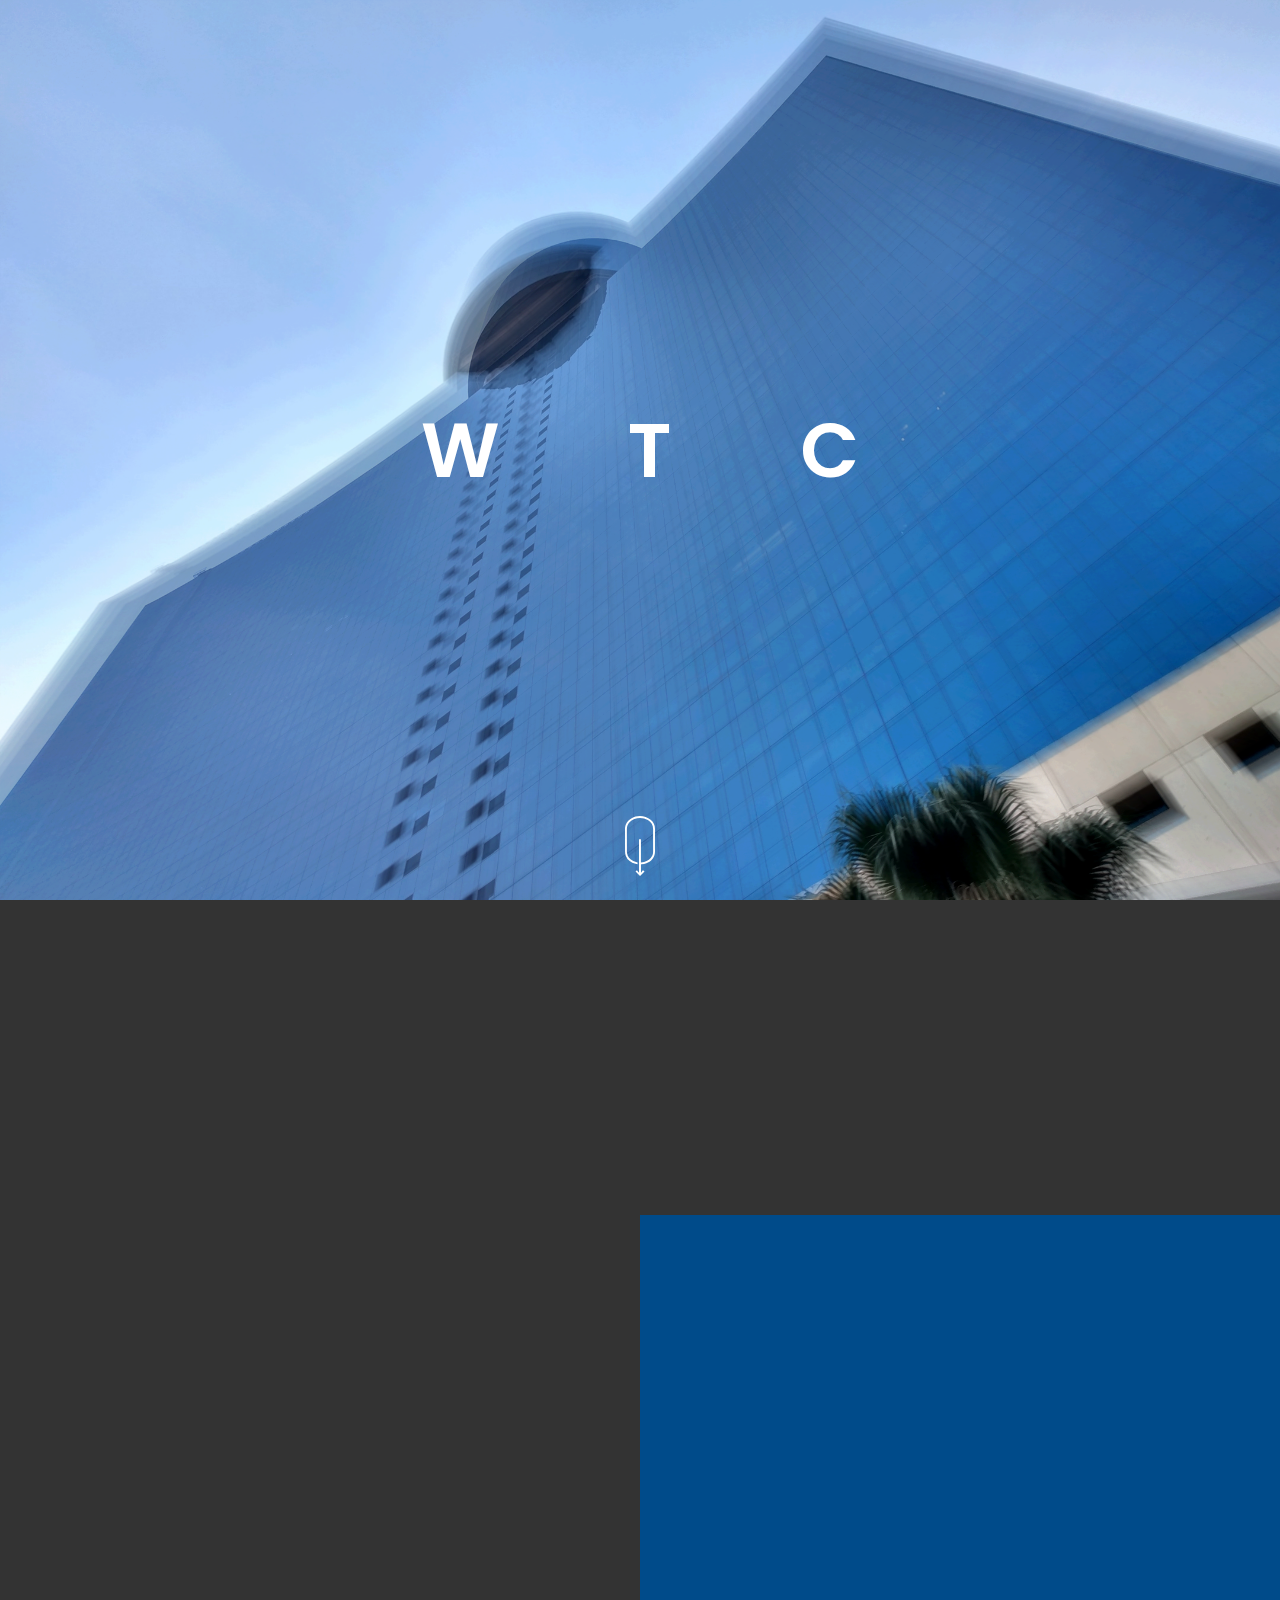
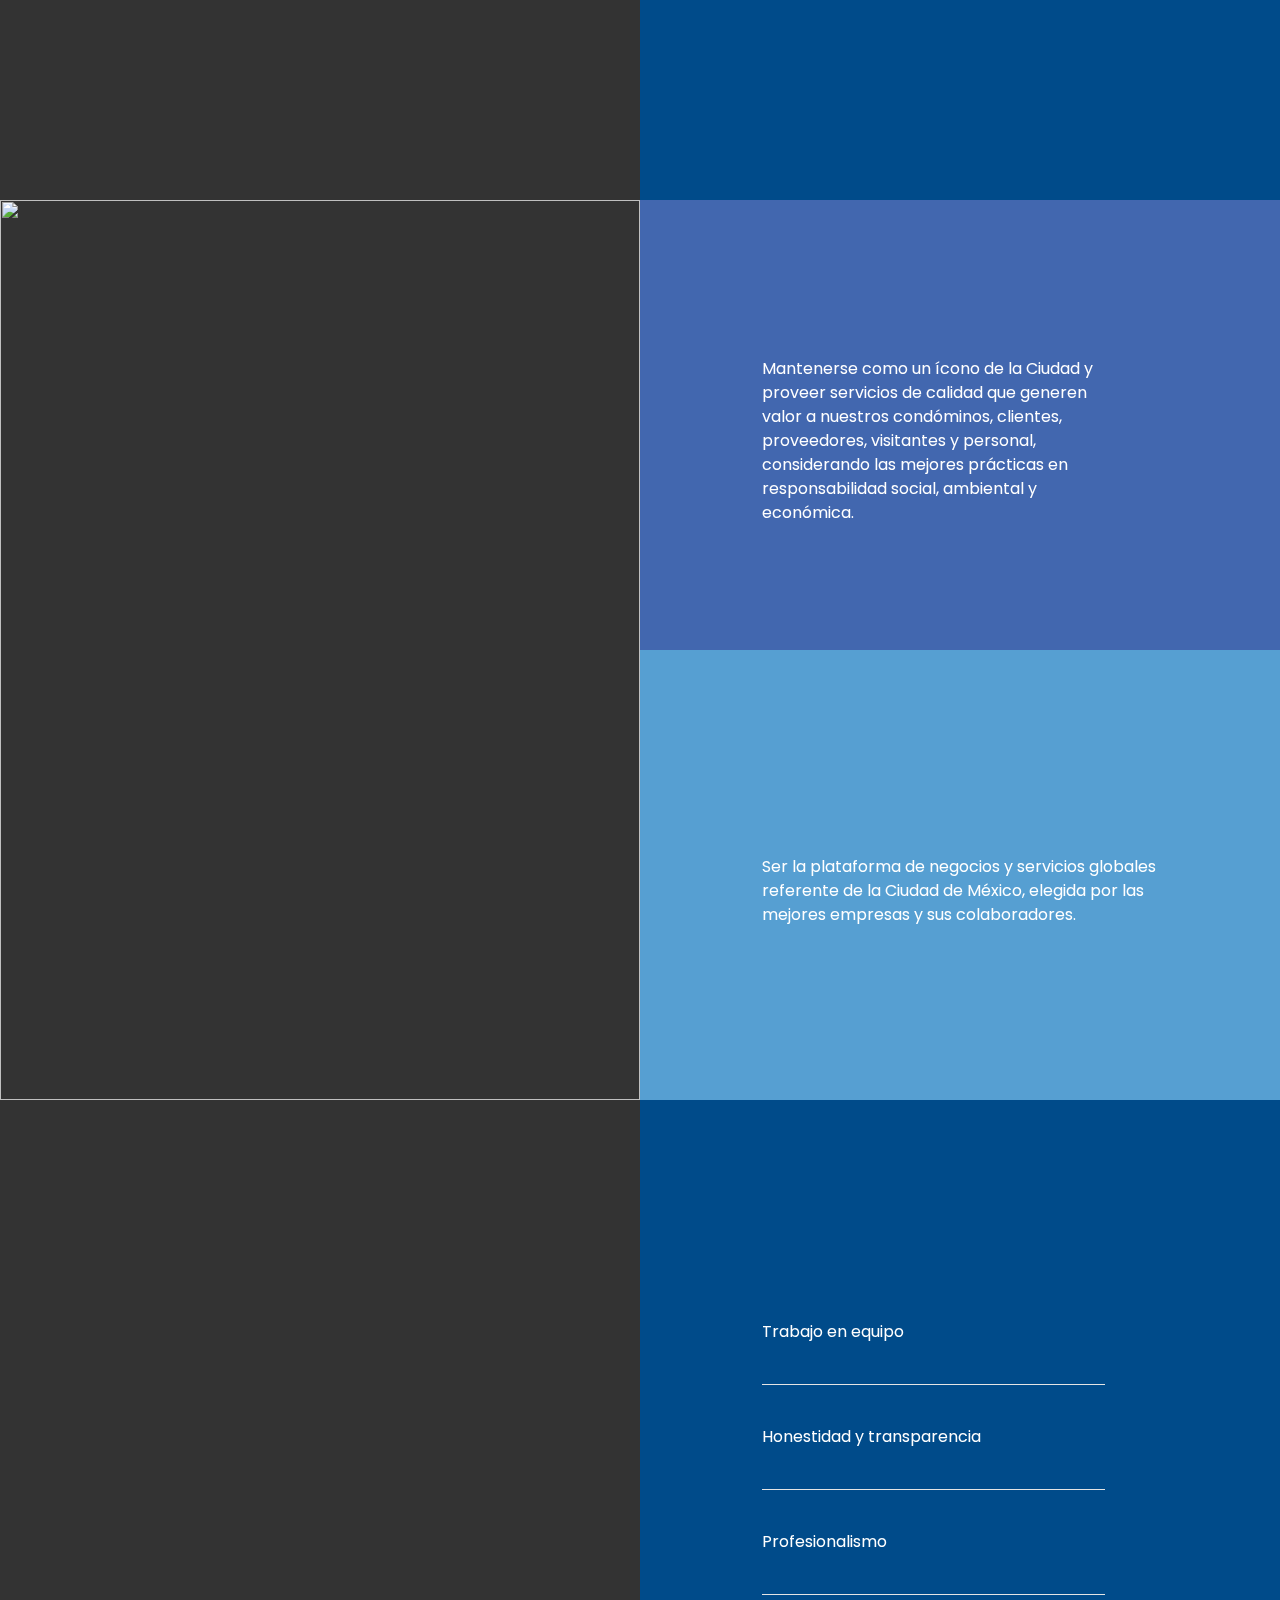
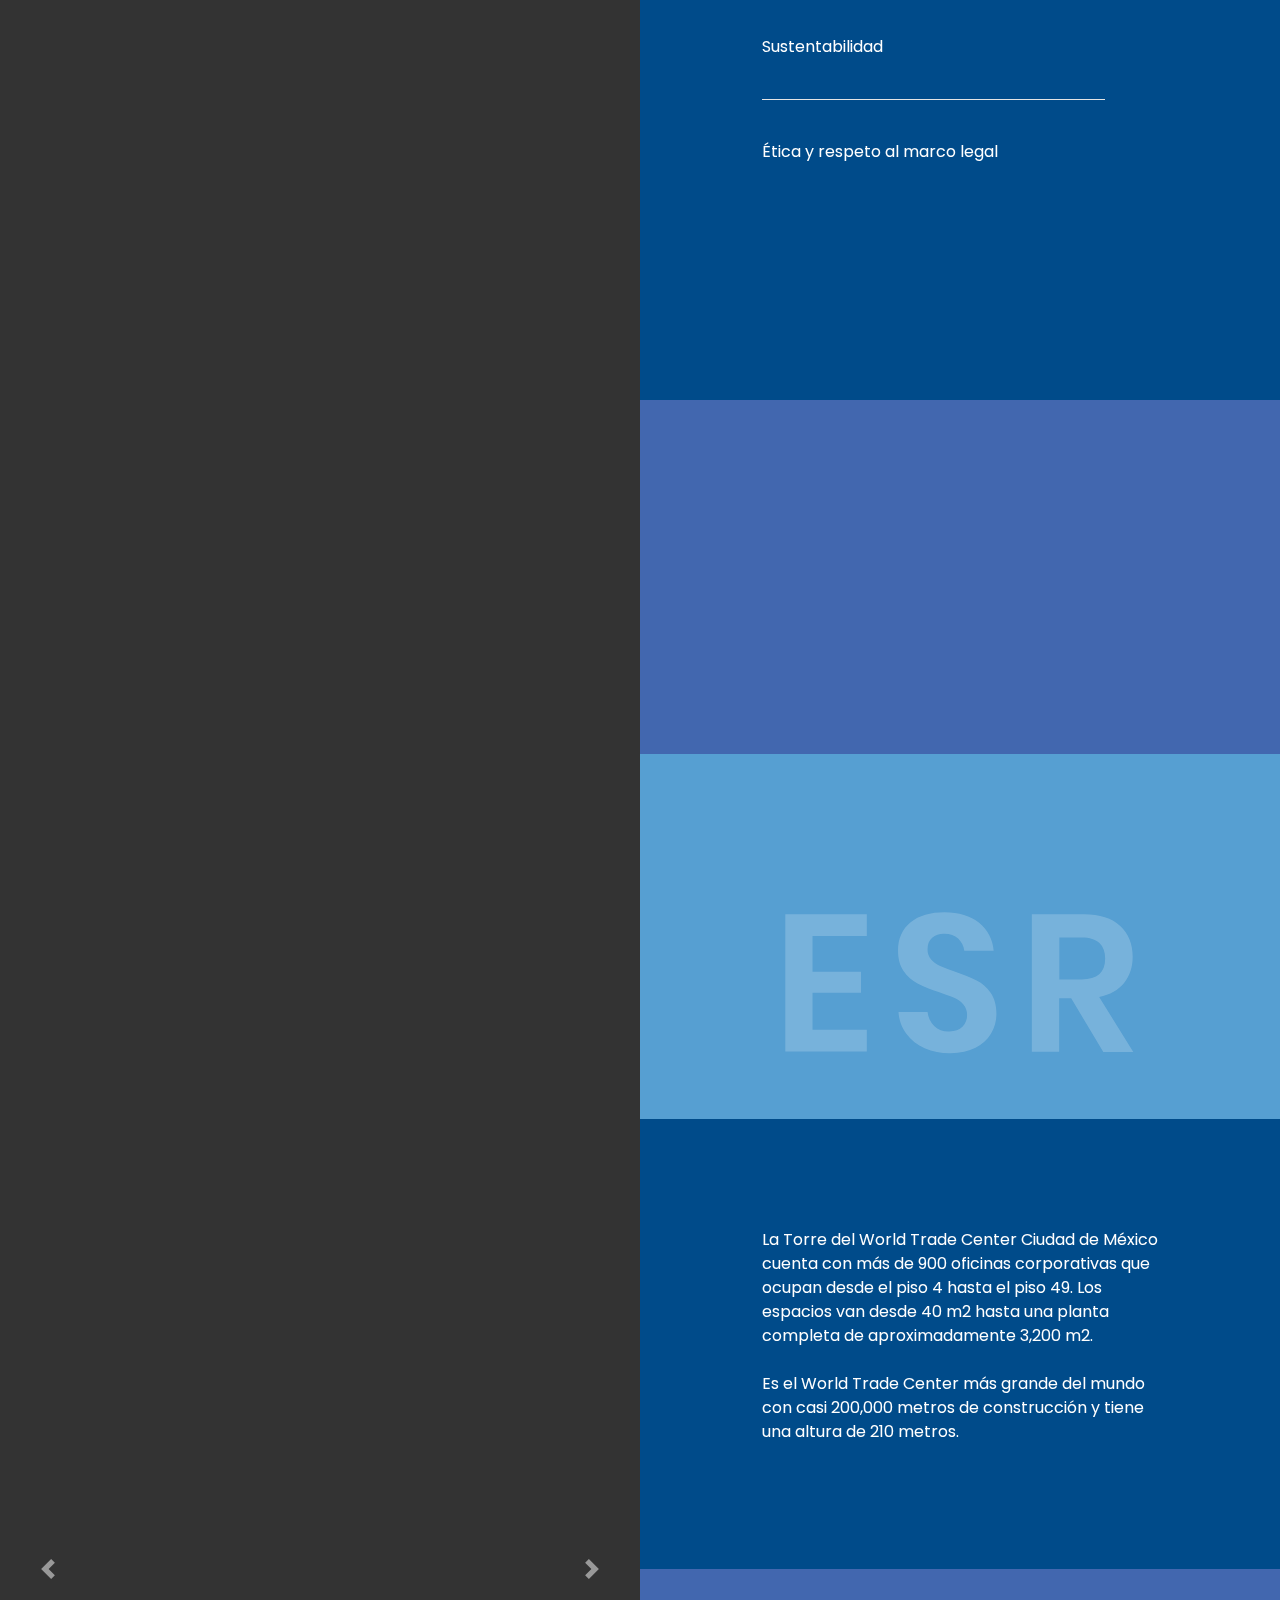
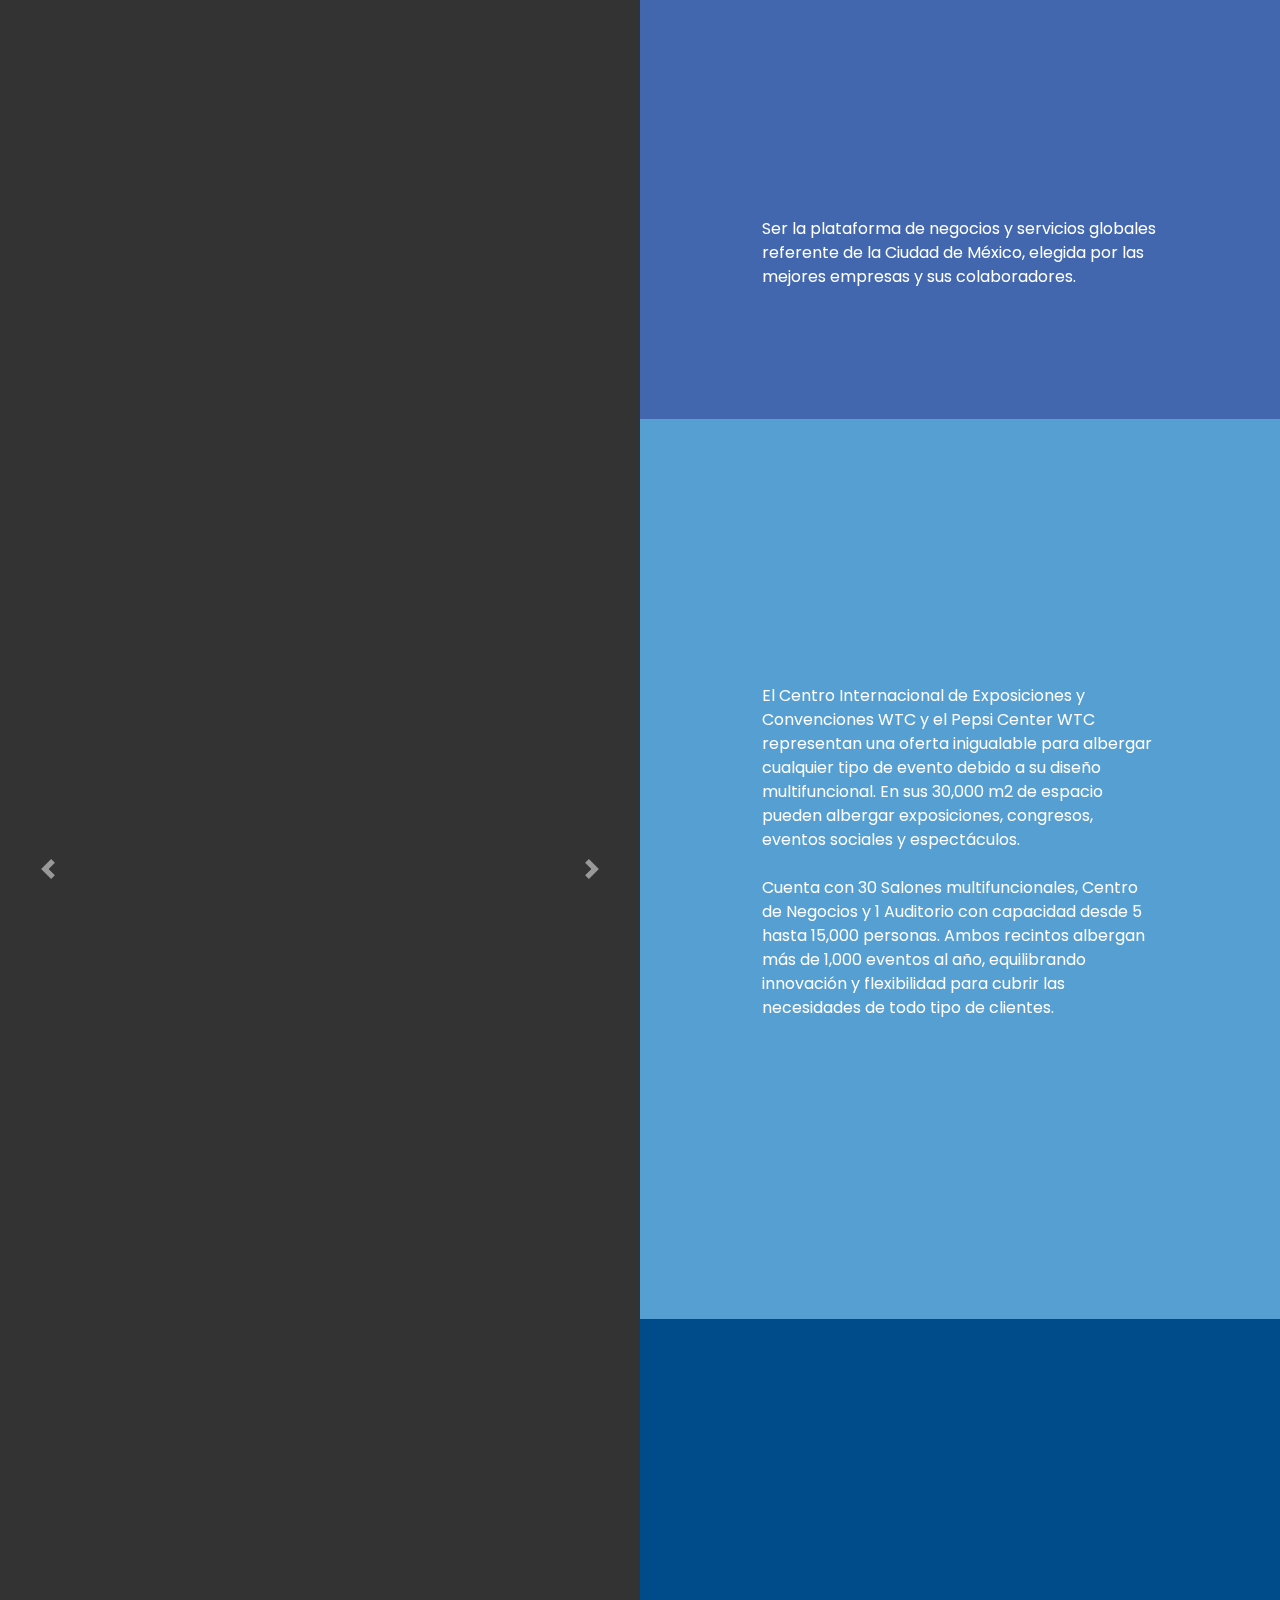
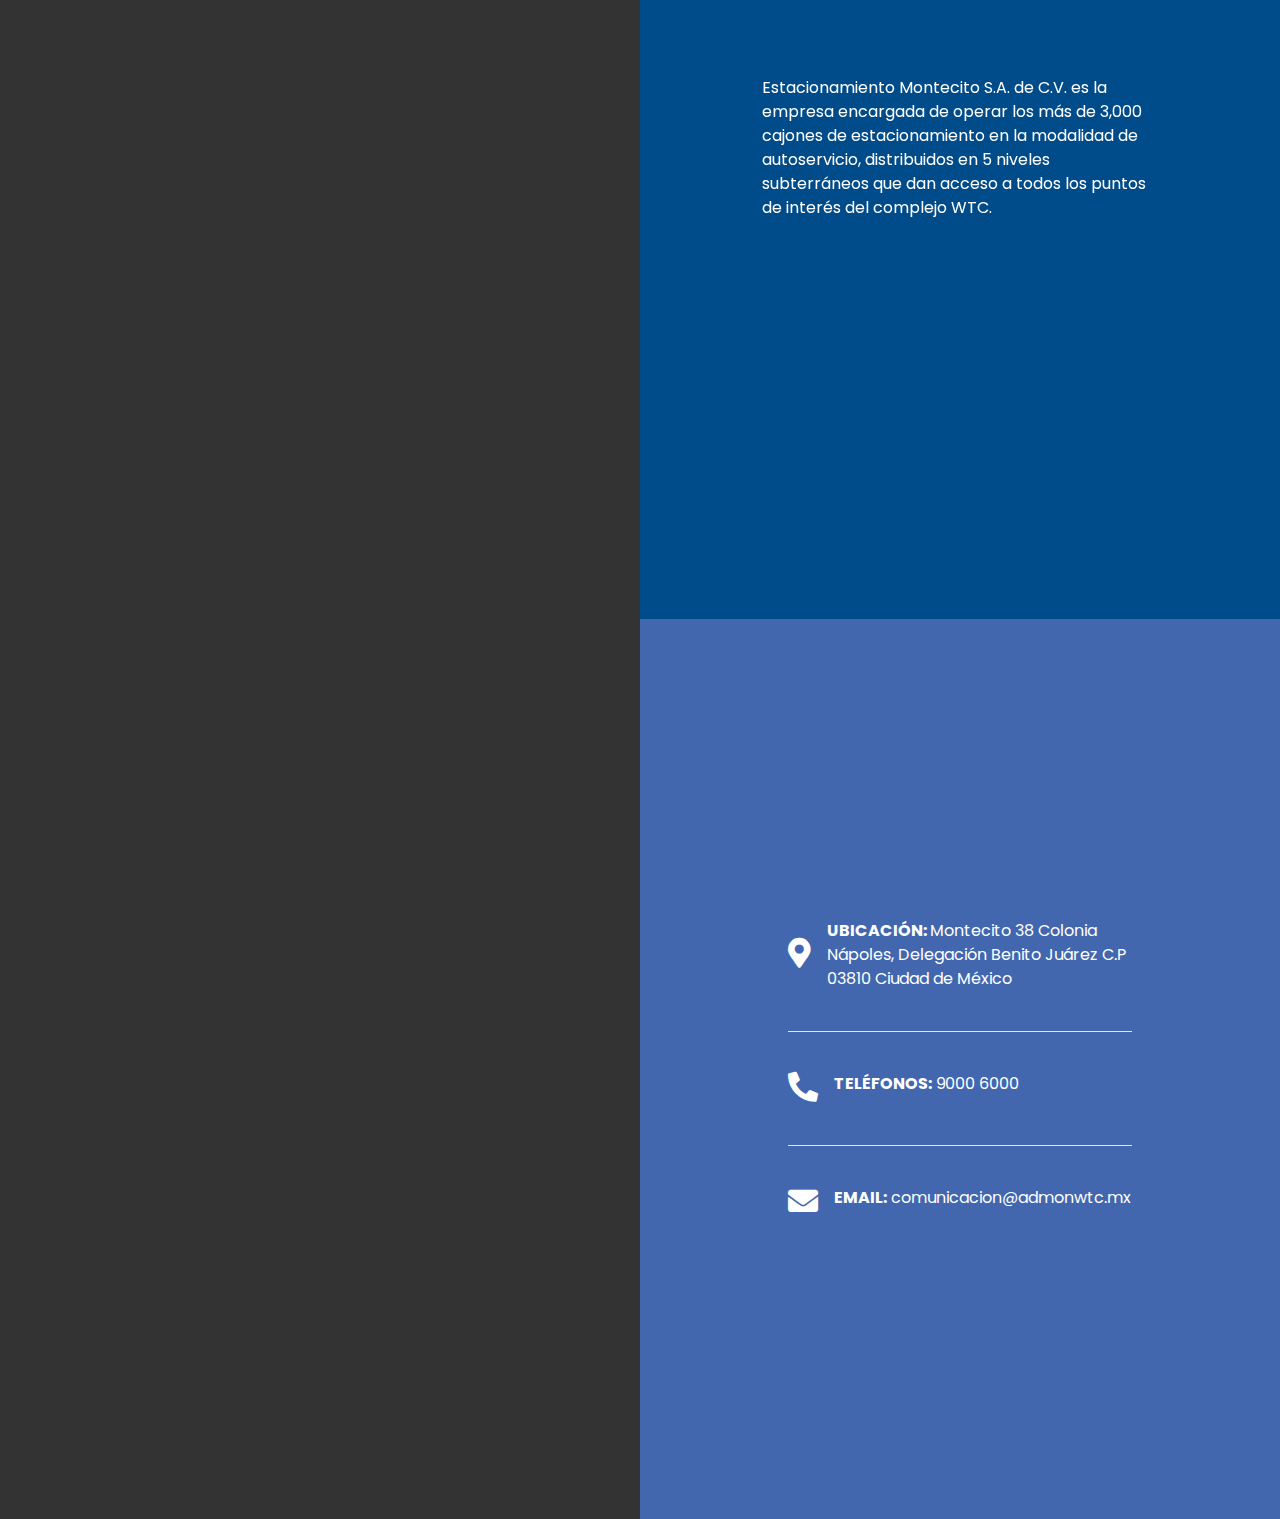
==== commit 71b76980: "agregado menu que desaparece, historia scroll y ESR collapse" ====
--- a/index.html
+++ b/index.html
@@ -31,7 +31,7 @@
 <body>
 
 	<!-- Menú -->
-	<div class="menu d-none d-lg-block">
+	<div class="menu">
 		<nav class="d-flex flex-row  align-items-center py-3 shadow-lg">
 			<div class="d-flex align-items-center pl-4">
 				<img src="img/logo-wtc-menu.png" height="200px" alt="">
@@ -71,6 +71,13 @@
 	<!-- Efecto Intro -->
 	<header class="container-fluid">
 		<div class="row">
+			<!-- Video Home -->
+			<div class="video-home">
+				<video playsinline="playsinline" autoplay="autoplay" muted="muted" loop="loop">
+					<source src="video/wtc_final_2.mp4" type="video/mp4">
+				</video>
+			</div>
+			<!-- Imagen Intro -->
 			<div class="segmenter" style="background-image: url(img/2.jpg)"></div>
 			<h2 class="trigger-headline trigger-headline--hidden"><span>W</span><span>T</span><span>C</span></h2>
 			<div class="bottom-nav d-flex justify-content-center pb-4">
@@ -130,10 +137,11 @@
 		<div class="row justify-content-center bg-wtc-fixed">
 			
 			<!-- Video Fixed -->
-			<div class="col-6 d-none d-lg-block video-fixed sticky-top">
-				<video class="video-background" autoplay muted loop>
+			<div class="foto-wtc col-6 d-none d-lg-block sticky-top">
+				<img src="img/fondo-video.jpg" alt="">
+				<!-- <video class="video-background" autoplay muted loop>
 					<source src="video/backgroun-wtc-vertical.mp4" type="video/mp4">
-				</video>
+				</video> -->
 			</div>
 			<!-- Termina Video Fixed -->
 
@@ -196,114 +204,116 @@
 				<!-- Termina: Valores -->
 
 				<!-- Historia -->
-				<section class="row historia align-items-center">
-					<div class="col-2 d-flex align-items-center sticky-top">
-						<img src="img/historia.svg" class="w-100" data-aos="fade-down" alt="Valores WTC">
-					</div>
-					<div class="col-9 col-lg-7">
-						<h2 class="pt-5 mt-5 wow fadeIn" data-wow-duration="1.5s" data-wow-delay=".4s">1947</h2>
-						<p class="wow fadeIn" data-wow-duration="1.5s" data-wow-delay=".6s">Se lotifica la Colonia
-							Nápoles.</p>
-						<div class="vl1 wow fadeInDown" data-wow-duration="1.5s" data-wow-delay=".8s"></div>
-
-						<h2 class="text-right wow fadeIn" data-wow-duration="1.5s" data-wow-delay=".2s">1966</h2>
-						<p class="text-right wow fadeIn" data-wow-duration="1.5s" data-wow-delay=".4s">Don Manuel Suárez
-							y Suárez comienza la edificación del Hotel de México.</p>
-						<div class="vl2 wow fadeInDown" data-wow-duration="1.5s" data-wow-delay=".8s"></div>
-
-						<h2 class="wow fadeIn" data-wow-duration="1.5s" data-wow-delay=".2s">1967</h2>
-						<p class="wow fadeIn" data-wow-duration="1.5s" data-wow-delay=".4s">Taro Okamoto realiza un
-							mural en el vestíbulo que muestra las terribles consecuencias de la
-							detonación atómica. En 2008 la obra se trasladó al metro de Tokio, Japón.</p>
-						<div class="vl1 wow fadeInDown" data-wow-duration="1.5s" data-wow-delay=".8s"></div>
-
-						<h2 class="text-right wow fadeIn" data-wow-duration="1.5s" data-wow-delay=".2s">1968</h2>
-						<p class="text-right wow fadeIn" data-wow-duration="1.5s" data-wow-delay=".4s">Inspirado por los
-							Los Juegos Olímpicos, Don Manuel Suárez crea el Proyecto
-							México 2000, una magnífica obra que reuniría 11 espacios, entre ellos: la Torre Principal
-							(Hotel de México), Polyforum, un Centro Comercial y Auditorios de ferias y convenciones,
-							entre otros.</p>
-						<div class="vl2 wow fadeInDown" data-wow-duration="1.5s" data-wow-delay=".8s"></div>
-
-						<h2 class="wow fadeIn wow fadeIn" data-wow-duration="1.5s" data-wow-delay=".2s">1970</h2>
-						<p class="wow fadeIn" data-wow-duration="1.5s" data-wow-delay=".4s">Don Manuel Suárez invita a
-							David Alfaro Siqueiros para la realización de un mural: La Marcha
-							de la Humanidad, que hoy se alberga en el Polyforum Cultural Siqueiros y es considerado el
-							mural más grande del mundo.</p>
-						<div class="vl1 wow fadeInDown" data-wow-duration="1.5s" data-wow-delay=".8s"></div>
-
-						<h2 class="text-right wow fadeIn" data-wow-duration="1.5s" data-wow-delay=".2s">1972</h2>
-						<p class="text-right wow fadeIn" data-wow-duration="1.5s" data-wow-delay=".4s">Finaliza la
-							construcción de la Torre Principal. Nunca funcionó como hotel.
-						</p>
-						<div class="vl2 wow fadeInDown" data-wow-duration="1.5s" data-wow-delay=".8s"></div>
-
-						<h2 class="wow fadeIn wow fadeIn" data-wow-duration="1.5s" data-wow-delay=".2s">1980</h2>
-						<p class="wow fadeIn" data-wow-duration="1.5s" data-wow-delay=".4s">The Police da un concierto
-							en la corona de la Torre.</p>
-						<div class="vl1 wow fadeInDown" data-wow-duration="1.5s" data-wow-delay=".8s"></div>
-
-						<h2 class="text-right wow fadeIn" data-wow-duration="1.5s" data-wow-delay=".2s">1980</h2>
-						<p class="text-right wow fadeIn" data-wow-duration="1.5s" data-wow-delay=".4s">Se replantea el
-							proyecto y se planea convertir al Hotel de México en un Centro Internacional de Negocios.
-						</p>
-						<div class="vl2 wow fadeInDown" data-wow-duration="1.5s" data-wow-delay=".8s"></div>
-
-						<h2 class="wow fadeIn" data-wow-duration="1.5s" data-wow-delay=".2s">1992</h2>
-						<p class="wow fadeIn" data-wow-duration="1.5s" data-wow-delay=".4s">Inicia la remodelación del
-							Hotel de México para convertir al complejo en lo que hoy conocemos como World Trade Center.
-						</p>
-						<div class="vl1 wow fadeInDown" data-wow-duration="1.5s" data-wow-delay=".8s"></div>
-
-						<h2 class="text-right wow fadeIn" data-wow-duration="1.5s" data-wow-delay=".2s">1994</h2>
-						<p class="text-right wow fadeIn" data-wow-duration="1.5s" data-wow-delay=".4s">El 18 de
-							noviembre de este año, finalmente se inauguró el Centro de
-							Negocios más importante del país: el WTC Ciudad de México.</p>
-						<div class="vl2 wow fadeInDown" data-wow-duration="1.5s" data-wow-delay=".8s"></div>
-
-						<h2 class="wow fadeIn" data-wow-duration="1.5s" data-wow-delay=".2s">1995</h2>
-						<p class="wow fadeIn" data-wow-duration="1.5s" data-wow-delay=".4s">Se inaugura el Centro
-							Internacional Exposiciones y Convenciones.</p>
-						<div class="vl1 wow fadeInDown" data-wow-duration="1.5s" data-wow-delay=".8s"></div>
-
-						<h2 class="text-right wow fadeIn" data-wow-duration="1.5s" data-wow-delay=".2s">2011</h2>
-						<p class="text-right wow fadeIn" data-wow-duration="1.5s" data-wow-delay=".4s">El Centro de
-							Convenciones y Exposiciones incursiona en el mercado global de congresos, convenciones y
-							eventos.</p>
-						<div class="vl2 wow fadeInDown" data-wow-duration="1.5s" data-wow-delay=".8s"></div>
-
-						<h2 class="wow fadeIn" data-wow-duration="1.5s" data-wow-delay=".2s">2018</h2>
-						<p class="wow fadeIn" data-wow-duration="1.5s" data-wow-delay=".4s">El Complejo WTC gana la
-							certificación ESR por 12 años consecutivos.</p>
-						<div class="vl1 wow fadeInDown" data-wow-duration="1.5s" data-wow-delay=".8s"></div>
-
-						<h2 class="text-right wow fadeIn" data-wow-duration="1.5s" data-wow-delay=".2s">2019</h2>
-						<p class="text-right pb-5 mb-5 wow fadeIn" data-wow-duration="1.5s" data-wow-delay=".4s">El WTC
-							celebra 25 años con la emisión de un billete de Lotería Nacional.</p>
+				<section class="row historia align-content-center justify-content-center">
+					<div class="col-10 col-lg-11">
+						<img src="img/historia2.svg" class="w-100" data-aos="fade-down" alt="Historia WTC">
+						<button class="btn btn-link collapsed" data-toggle="collapse" data-target="#collapseOne" data-aos="fade-down" aria-controls="collapseOne">
+							<i class="fa"></i>
+						</button>
+					</div>
+					<div class="col-9 col-lg-11">
+						<div id="collapseOne" class="collapse" aria-labelledby="headingOne">
+							<div class="container historia-wtc">
+							<div class="row text-center flex-nowrap">
+							  <div class="col-9 col-sm-6">
+								<h2>1947</h2>
+								<p>Se lotifica la Colonia Nápoles.</p>
+							  </div>
+							  <div class="col-9 col-sm-6">
+								<h2>1966</h2>
+								<p>Don Manuel Suárez y Suárez comienza la edificación del Hotel de México.</p>
+							  </div>
+							  <div class="col-9 col-sm-6">
+								<h2>1967</h2>
+								<p>Taro Okamoto realiza un mural en el vestíbulo que muestra las terribles consecuencias de la
+									detonación atómica. En 2008 la obra se trasladó al metro de Tokio, Japón.</p>
+							  </div>
+							  <div class="col-9 col-sm-6">
+								<h2>1968</h2>
+								<p>Inspirado por los Los Juegos Olímpicos, Don Manuel Suárez crea el Proyecto
+									México 2000, una magnífica obra que reuniría 11 espacios, entre ellos: la Torre Principal
+									(Hotel de México), Polyforum, un Centro Comercial y Auditorios de ferias y convenciones,
+									entre otros.</p>
+							  </div>
+							  <div class="col-9 col-sm-6">
+								<h2>1970</h2>
+								<p>Don Manuel Suárez invita a David Alfaro Siqueiros para la realización de un mural: La Marcha
+									de la Humanidad, que hoy se alberga en el Polyforum Cultural Siqueiros y es considerado el
+									mural más grande del mundo.</p>
+							  </div>
+							  <div class="col-9 col-sm-6">
+								<h2>1972</h2>
+								<p>Finaliza la construcción de la Torre Principal. Nunca funcionó como hotel.</p>
+							  </div>
+							  <div class="col-9 col-sm-6">
+								<h2>1980</h2>
+								<p>The Police da un concierto en la corona de la Torre.</p>
+							  </div>
+							  <div class="col-9 col-sm-6">
+								<h2>1980</h2>
+								<p>Se replantea el proyecto y se planea convertir al Hotel de México en un Centro Internacional de Negocios.</p>
+							  </div>
+							  <div class="col-9 col-sm-6">
+								<h2>1992</h2>
+								<p>Inicia la remodelación del Hotel de México para convertir al complejo en lo que hoy conocemos como World Trade Center.</p>
+							  </div>
+							  <div class="col-9 col-sm-6">
+								<h2>1994</h2>
+								<p>El 18 de noviembre de este año, finalmente se inauguró el Centro de
+									Negocios más importante del país: el WTC Ciudad de México.</p>
+							  </div>
+							  <div class="col-9 col-sm-6">
+								<h2>1995</h2 >
+								<p>Se inaugura el Centro Internacional Exposiciones y Convenciones.</p>
+							  </div>
+							  <div class="col-9 col-sm-6">
+								<h2>2011</h2>
+								<p>El Centro de Convenciones y Exposiciones incursiona en el mercado global de congresos, convenciones y eventos.</p>
+							  </div>
+							  <div class="col-9 col-sm-6">
+								<h2>2018</h2>
+								<p>El Complejo WTC gana la certificación ESR por 12 años consecutivos.</p>
+							  </div>
+							  <div class="col-9 col-sm-6">
+								<h2>2019</h2>
+								<p>El WTC celebra 25 años con la emisión de un billete de Lotería Nacional.</p>
+							  </div>
+							</div>
+						  </div>
+						</div>
 					</div>
 				</section>
 				<!-- Termina: Historia -->
 
 				<!-- ESR -->
-				<section class="row esr align-items-center">
-					<div class="col-2 d-flex align-items-center sticky-top">
-						<img src="img/esr.svg" data-aos="fade-up" alt="Valores WTC">
-					</div>
-					<div class="col-9 col-lg-8 d-flex align-items-center">
-
-						<p class="py-5 my-2 my-lg-0 wow fadeIn" data-wow-duration="1.5s" data-wow-delay=".4s">En el WTC CDMX estamos comprometidos con influir positivamente en nuestro
-							entorno, convencidos de que el desarrollo social es generador del desarrollo económico. <br /><br />
-							Para nosotros la Responsabilidad Social Empresarial se manifiesta con una visión de negocio
-							que considere y procure mejorar la calidad de vida de colaboradores, clientes y condóminos,
-							al promover valores y acciones tales como preocuparnos por el cuidado del medio ambiente y
-							los recursos naturales y fortalecer la colaboración y el cumplimiento con las autoridades.<br /><br />
-							Comenzamos el camino hacia la Responsabilidad Social Empresarial evaluando nuestras prácticas ante el Centro Mexicano para la Filantropía (CEMEFI) desde hace 11 años.<br /><br />
-							Nuestro objetivo es fortalecer la vinculación con el medio ambiente y la relación con lascomunidades externas.
-						</p>
-
-					</div>
-
-					<img src="img/esr.svg" class="img-fade-esr" alt="">
+				<section class="row esr align-content-center justify-content-center">
+					<div class="col-9 col-lg-9 align-items-center">
+						<img src="img/esr2-01.svg" class="w-100" data-aos="fade-up" alt="ESR">
+						<button class="btn btn-link collapsed" data-toggle="collapse" data-target="#collapseTwo" data-aos="fade-up" aria-controls="collapseTwo">
+							<i class="fa"></i>
+						</button>
+					</div>
+					<div class="col-9 col-lg-11">
+						<div id="collapseTwo" class="collapse" aria-labelledby="headingTwo">
+							<div class="container esr">
+								<div class="row">
+									<div class="col-11">
+										<p class="wow fadeIn" data-wow-duration="1.5s" data-wow-delay=".4s">En el WTC CDMX estamos comprometidos con influir positivamente en nuestro
+											entorno, convencidos de que el desarrollo social es generador del desarrollo económico. <br /><br />
+											Para nosotros la Responsabilidad Social Empresarial se manifiesta con una visión de negocio
+											que considere y procure mejorar la calidad de vida de colaboradores, clientes y condóminos,
+											al promover valores y acciones tales como preocuparnos por el cuidado del medio ambiente y
+											los recursos naturales y fortalecer la colaboración y el cumplimiento con las autoridades.<br /><br />
+											Comenzamos el camino hacia la Responsabilidad Social Empresarial evaluando nuestras prácticas ante el Centro Mexicano para la Filantropía (CEMEFI) desde hace 11 años.<br /><br />
+											Nuestro objetivo es fortalecer la vinculación con el medio ambiente y la relación con lascomunidades externas.
+										</p>
+									</div>
+								</div>
+							</div>
+						</div>
+					</div>
+
+					<img src="img/esr2-01.svg" class="col-2 col-lg-9 d-flex align-items-center img-fade-esr" alt="">
 				</section>
 				<!-- Termina: ESR -->
 
@@ -516,6 +526,7 @@
 	<script src="js/anime.min.js"></script>
 	<script src="js/imagesloaded.pkgd.min.js"></script>
 	<script src="js/main.js"></script>
+	<script src="js/menu.js"></script>
 	<script>
 		(function () {
 			var headline = document.querySelector('.trigger-headline'),
--- a/css/estilos.css
+++ b/css/estilos.css
@@ -178,6 +178,32 @@
 .codrops-header__tagline {
   margin: 0 6em 0 0;
   padding: 0 1em; }
+
+/*Cambio de header para el video*/
+
+header {
+  position: relative;
+  background-color: black;
+  height: 100%;
+  min-height: 25rem;
+  width: 100%;
+  overflow: hidden;
+}
+
+header video {
+  position: absolute;
+  top: 50%;
+  left: 50%;
+  min-width: 100%;
+  min-height: 100%;
+  width: auto;
+  height: auto;
+  z-index: 0;
+  -ms-transform: translateX(-50%) translateY(-50%);
+  -moz-transform: translateX(-50%) translateY(-50%);
+  -webkit-transform: translateX(-50%) translateY(-50%);
+  transform: translateX(-50%) translateY(-50%);
+}
 
 /* Bottom nav */
 .bottom-nav {
@@ -573,30 +599,66 @@
   .valores img {
     max-width: 100%; }
 
+/*Historia*/
+
 .historia {
-  background-color: #4267af; }
-  .historia .vl1 {
-    border-left: 2px solid #fff;
-    height: 50px;
-    width: 2px;
-    margin-left: 30%; }
-  .historia .vl2 {
-    border-left: 2px solid #fff;
-    height: 50px;
-    width: 2px;
-    margin-left: 50%; }
+  background-color: #4267af;
+  padding-top: 110px;
+  padding-bottom: 110px;
+  padding-left: 0px;
+  padding-right: 0px;
+}
+
+.historia-wtc > .row {
+  overflow-x: auto;
+  white-space: nowrap;
+}
+.historia-wtc > .row > .col-sm-6 {
+  display: inline-block;
+  float: none;
+}
+
+.col-sm-6 p {
+  word-break: break-word;
+  white-space: normal;
+  text-align: left;
+}
+
+.historia-wtc p {
+  font-size: 15px;
+}
+
+.historia button {
+  color: #fff;
+  display: block;
+  margin-left: auto;
+  margin-right: -20px;
+}
+
+/*ESR*/
 
 .esr {
-  background: #569fd2; }
+  background: #569fd2;
+  padding-top: 4em;
+  padding-left: 0px;
+  padding-right: 0px; }
   .esr img {
+    justify-content: center;
     max-width: 60%; }
   .esr img.img-fade-esr {
     opacity: 0.2;
-    width: 20%;
-    position: absolute;
-    bottom: 0;
-    right: 0;
-    z-index: 1; }
+    width: 40%;
+    bottom: 4em;
+    right: 0; }
+  .esr p {
+    margin: 0;
+    padding: 0;
+    width: 100%; }
+  .esr button {
+    color: #fff;
+    display: block;
+    margin-left: auto;
+    margin-right: -20px; }
 
 .slide-torre-Ccomercial {
   height: 100vh; }
@@ -711,6 +773,24 @@
 .btn--hidden {
   opacity: 0;
   pointer-events: none; }
+
+.btn-link {
+  background: none;
+  box-shadow: none;
+}
+
+.btn-link:hover {
+  -webkit-box-shadow: none;
+          box-shadow: none;
+}
+
+[data-toggle="collapse"] .fa:before {   
+  content: "\f077";
+}
+
+[data-toggle="collapse"].collapsed .fa:before {
+  content: "\f078";
+}
 
 /* Links */
 a {
@@ -777,14 +857,17 @@
   body h2 {
     font-weight: 600; }
 
-.video-fixed {
-  height: 167.1vh;
+.foto-wtc {
+  height: 100vh;
   margin: 0;
   padding: 0;
-  background-position: 0;
-  background-size: cover; }
-
-.video-background {
-  width: 100%; }
+  background-position: 0; }
+
+.foto-wtc img {
+  height: 100%;
+  width: 100%;
+  background: url("../img/fondo-video.jpg");
+  background-size: cover;
+  background-position: center; }
 
 /*# sourceMappingURL=estilos.css.map */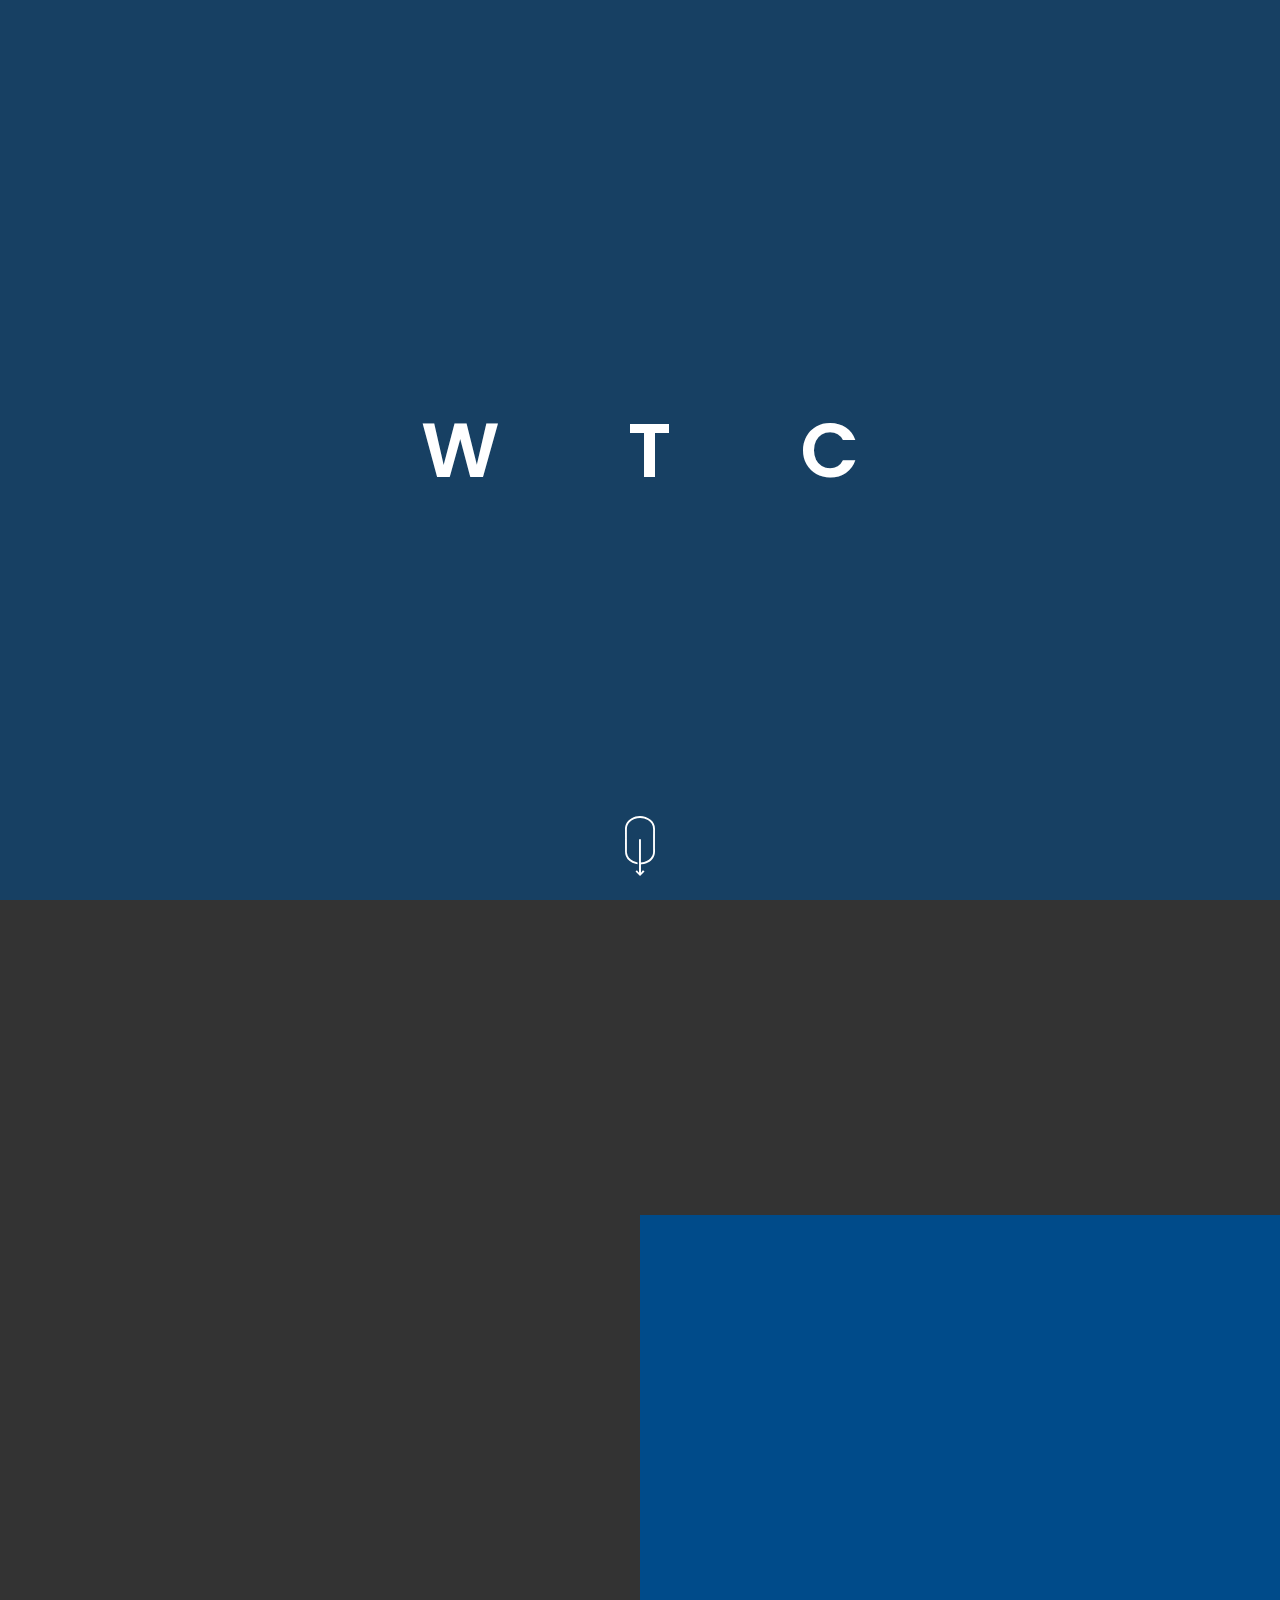
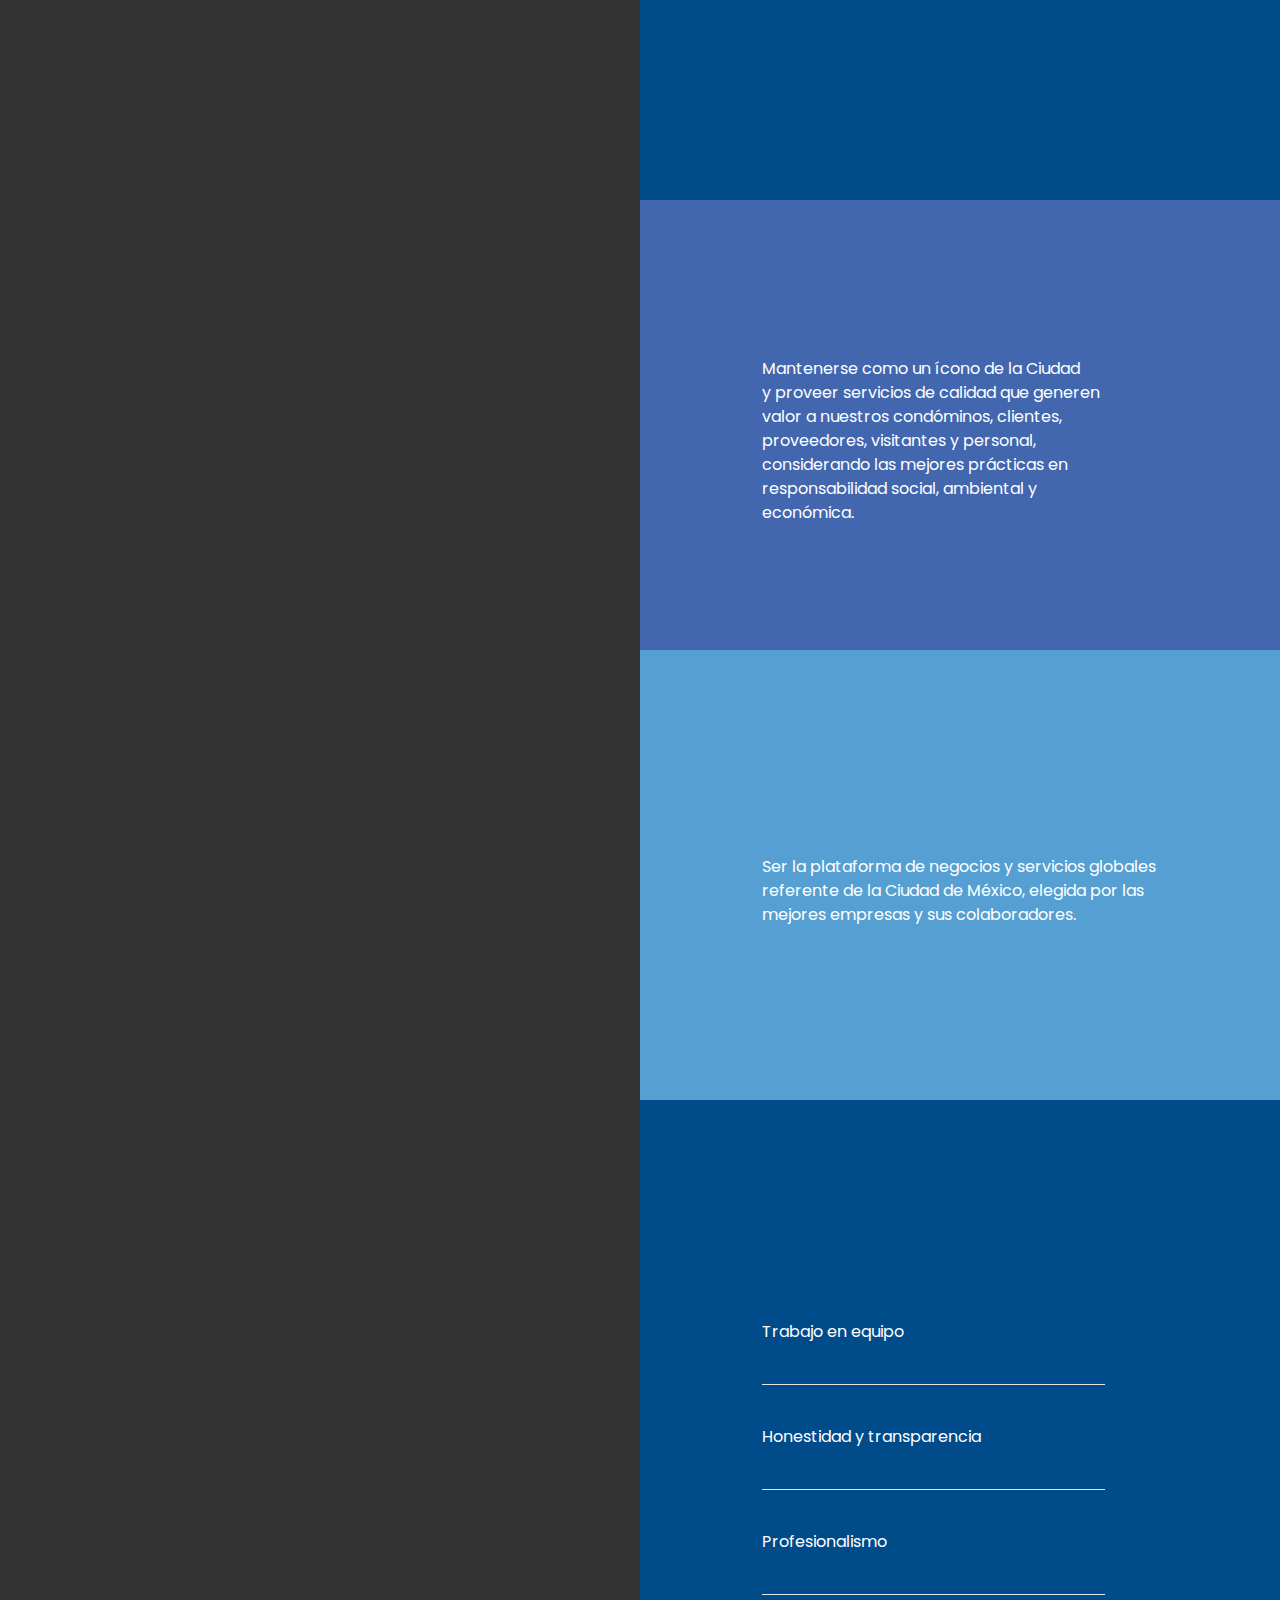
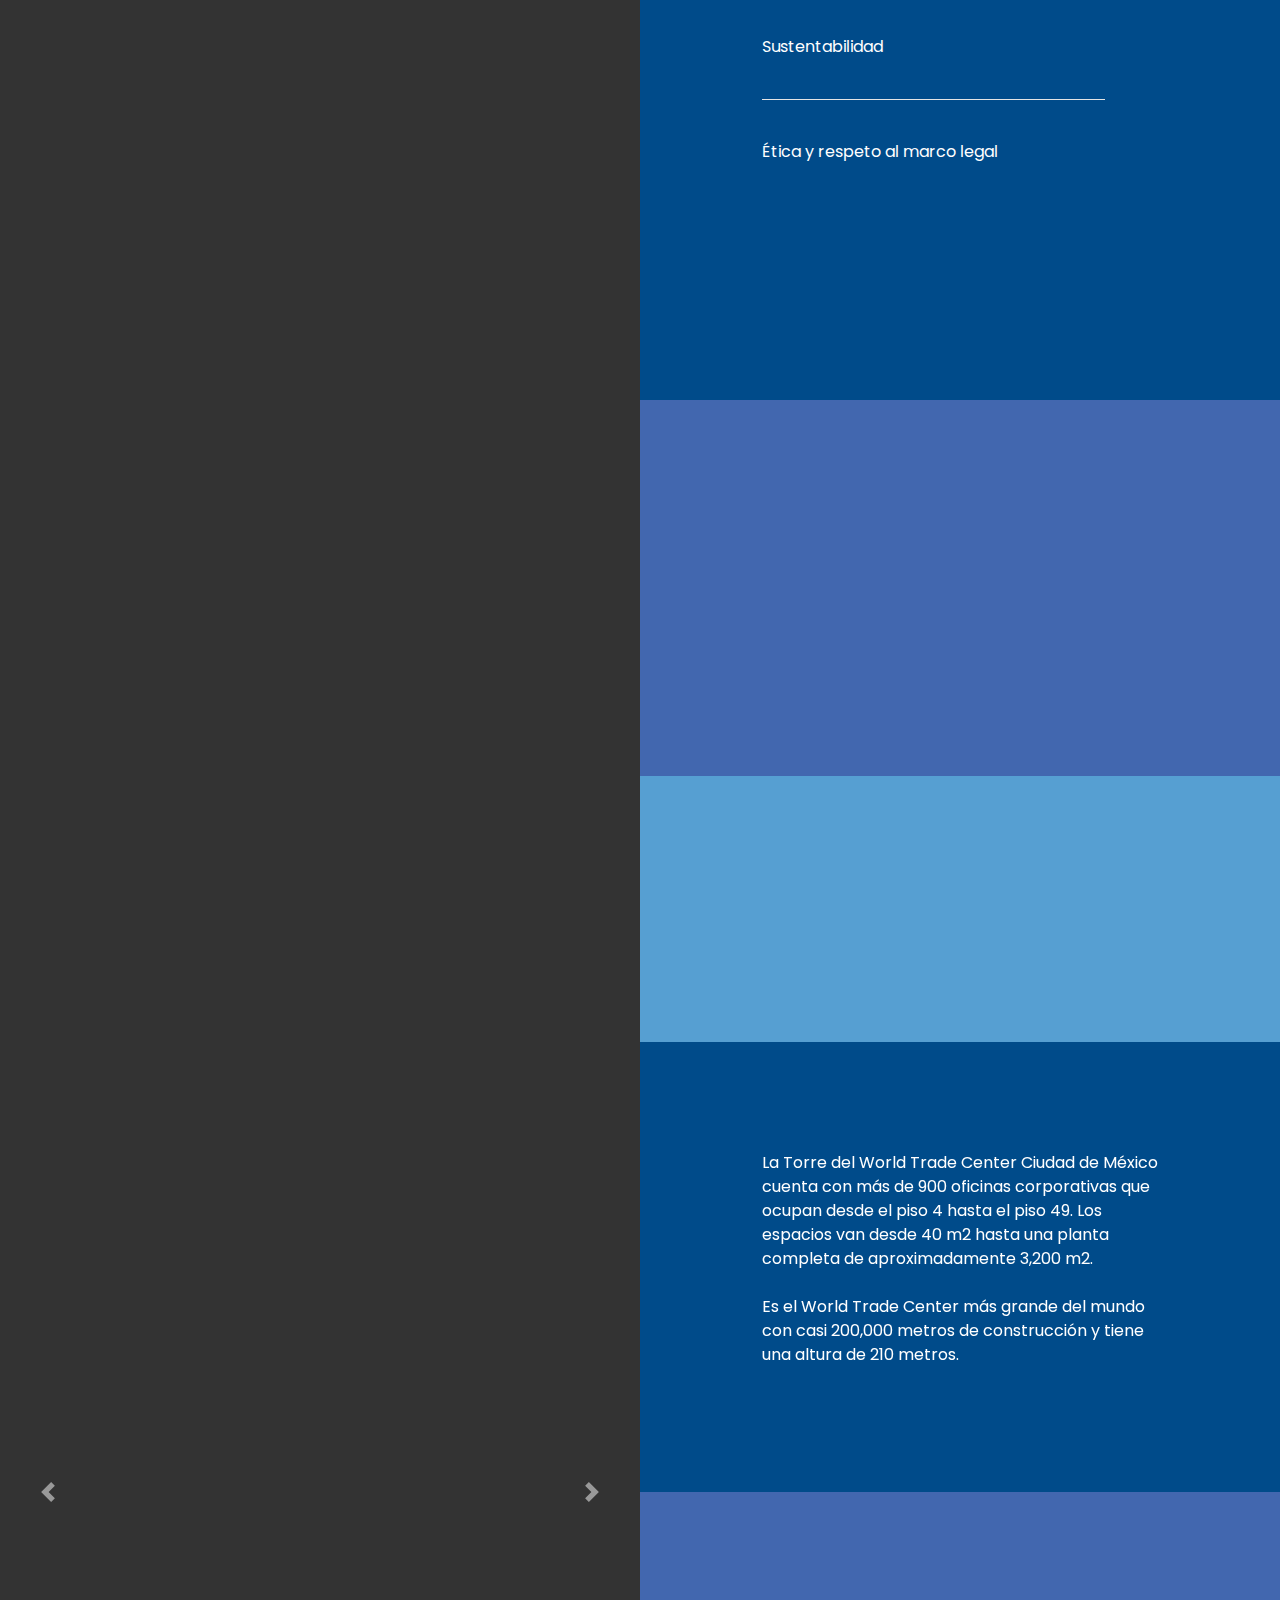
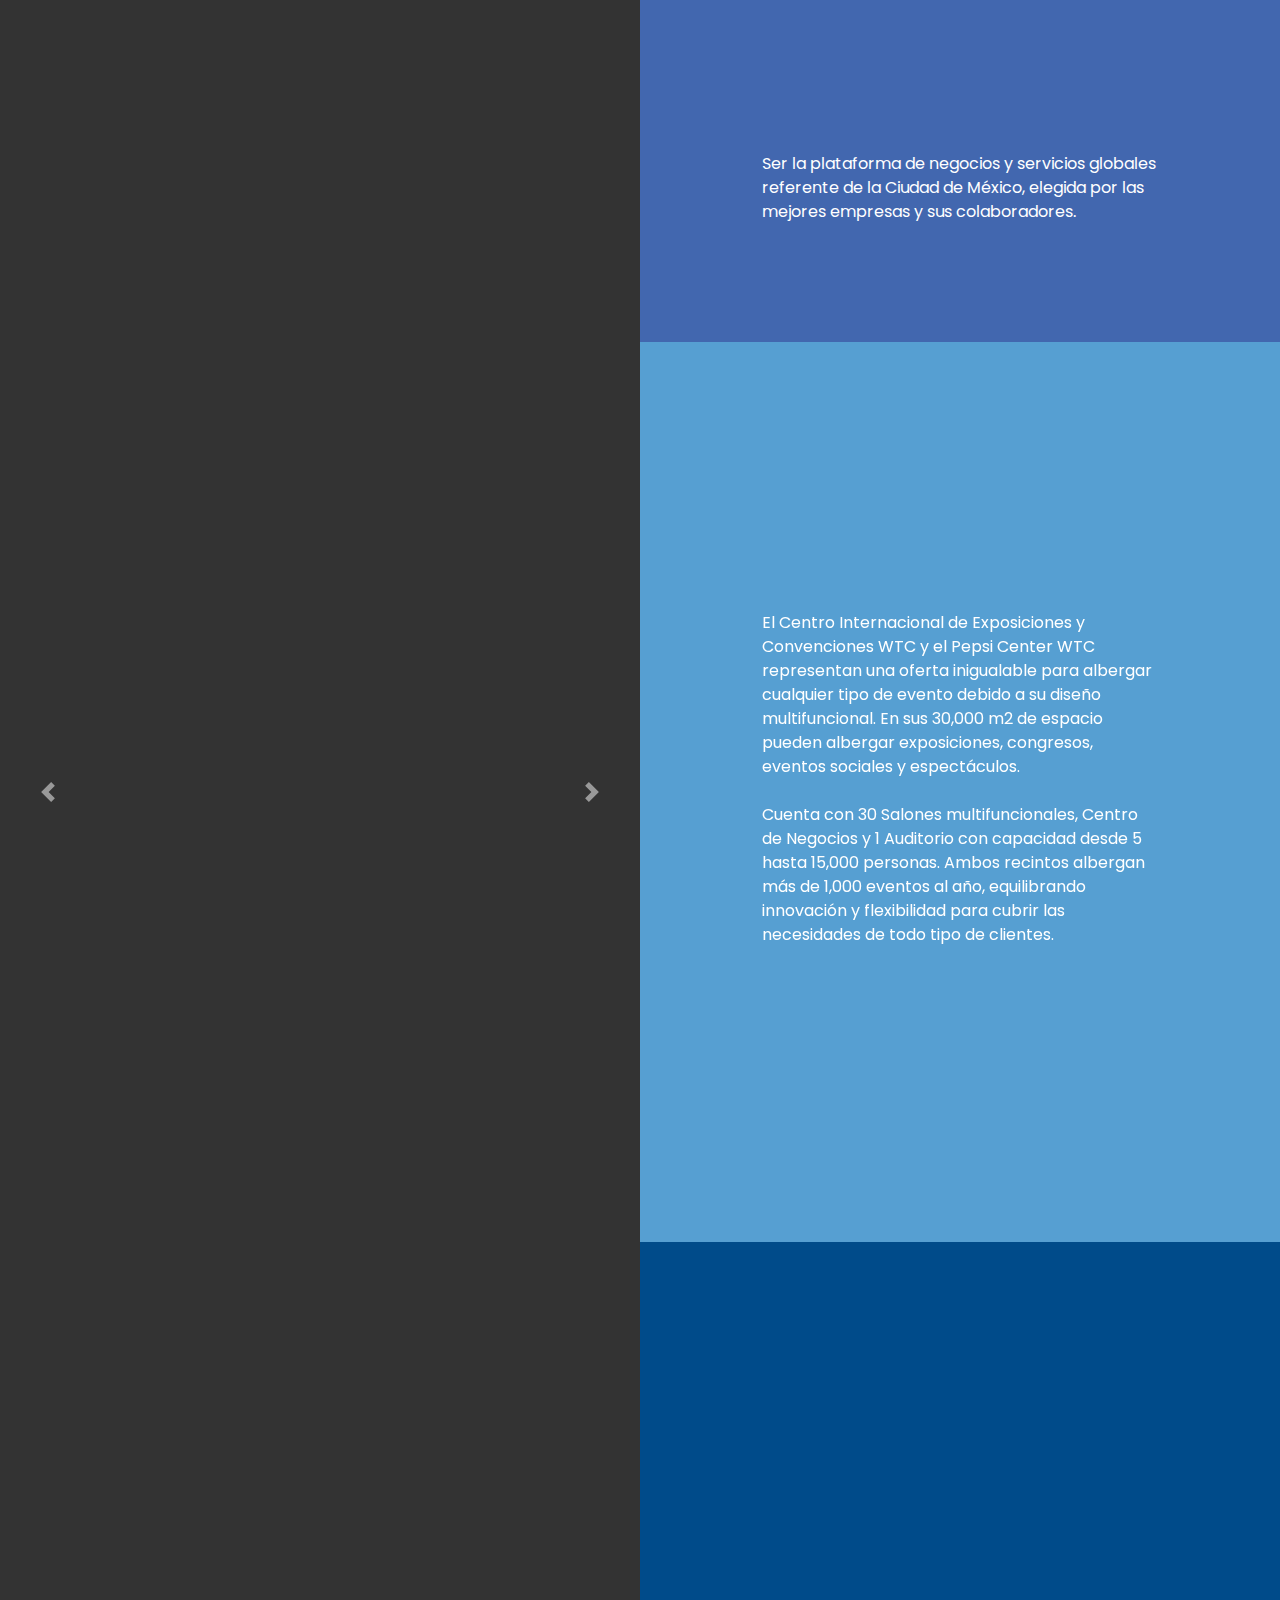
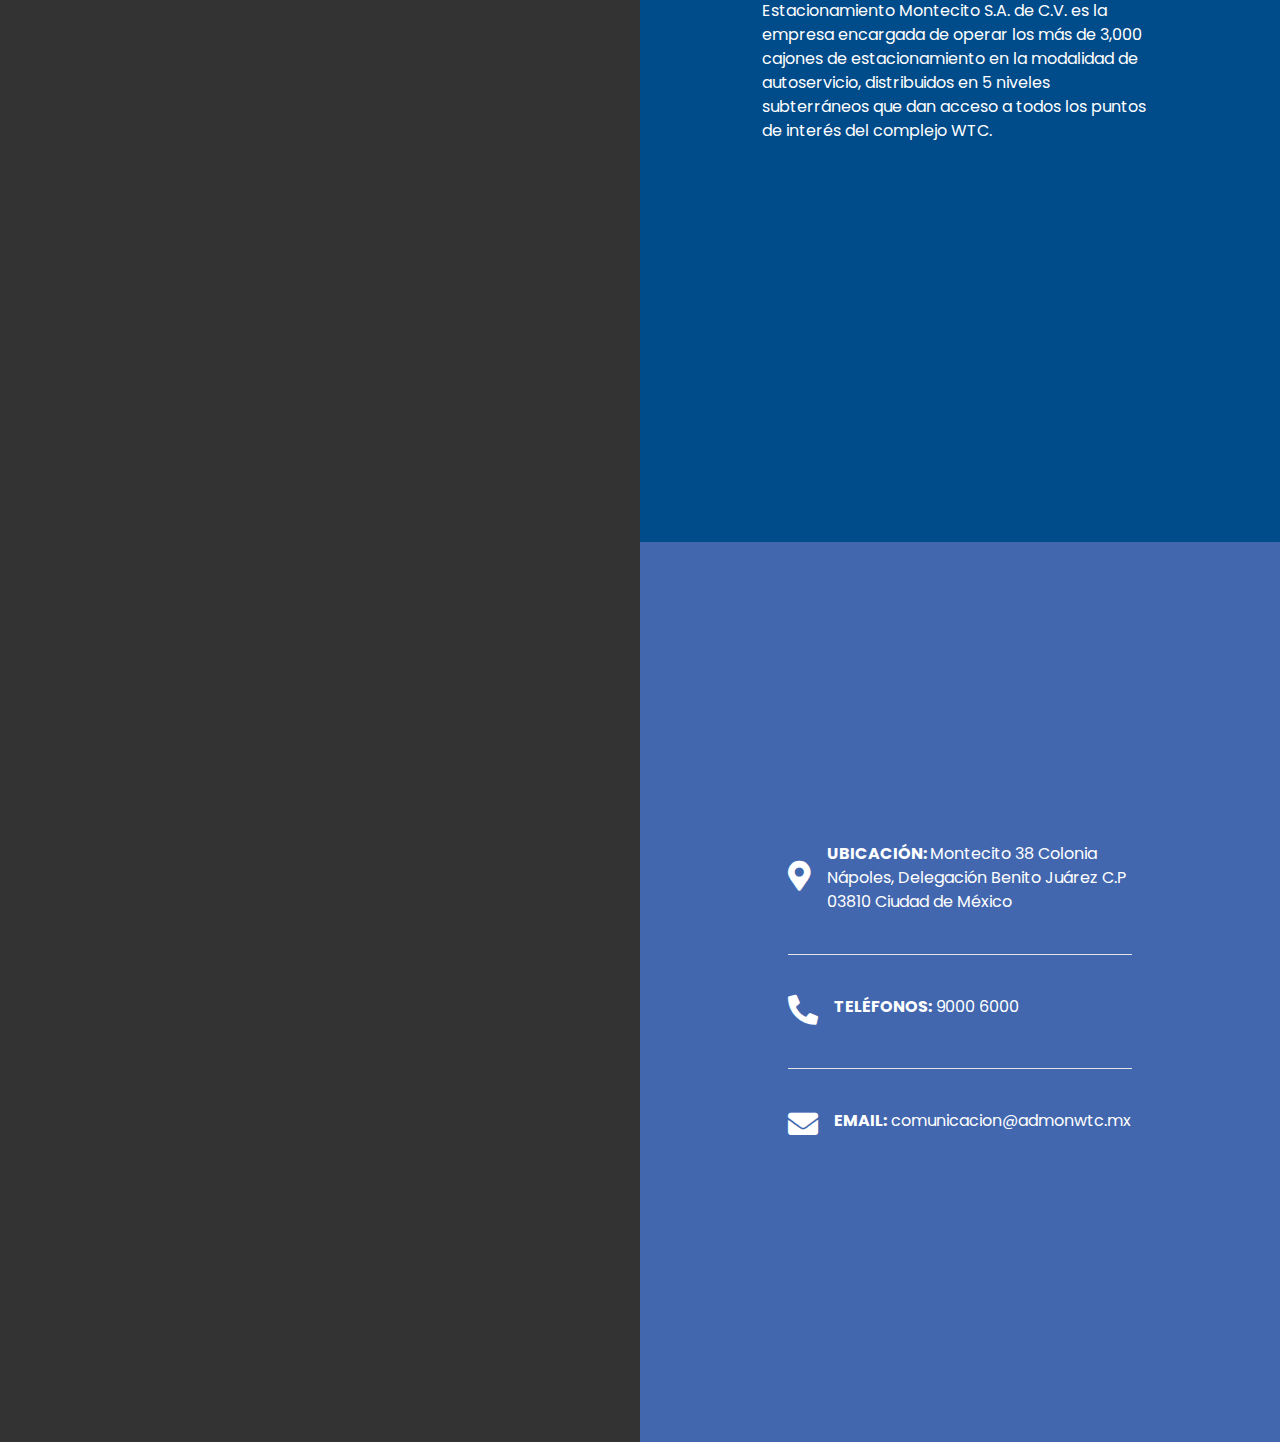
==== commit c3a91310: "Se creo Intro con video para Desktop a fullwidth, se ajusto la sección de Historia (ocultando conten" ====
--- a/index.html
+++ b/index.html
@@ -30,60 +30,115 @@
 
 <body>
 
-	<!-- Menú -->
-	<div class="menu">
-		<nav class="d-flex flex-row  align-items-center py-3 shadow-lg">
-			<div class="d-flex align-items-center pl-4">
-				<img src="img/logo-wtc-menu.png" height="200px" alt="">
-			</div>
-			<ul class="fa-ul">
-				<li><a href="#inicio" class="activo"><span class="fa-li"><i
-								class="fas fa-window-minimize"></i></span>INICIO</a></li>
-
-				<li>
-					<a href="#" data-toggle="collapse" data-target="#menu-complejo" aria-expanded="false">
-						<span class="fa-li"><i class="fas fa-window-minimize"></i></span>COMPLEJO
-					</a>
-					<div class="collapse" id="menu-complejo">
-						<div class="my-3">
-							<ul class="fa-ul">
-								<li><a href="#torre"><span class="fa-li"><i
-												class="fas fa-window-minimize"></i></span>Torre y Centro comercial</a>
-								</li>
-								<li><a href="#ciec"><span class="fa-li"><i
-												class="fas fa-window-minimize"></i></span>Ciec y Pepsi Center</a></li>
-								<li><a href="#estacionamiento"><span class="fa-li"><i
-												class="fas fa-window-minimize"></i></span>Estacionamiento</a></li>
-							</ul>
-						</div>
-					</div>
-				</li>
-
-				<li><a href="#"><span class="fa-li"><i class="fas fa-window-minimize"></i></span>DIRECTORIO</a></li>
-				<li><a href="#"><span class="fa-li"><i class="fas fa-window-minimize"></i></span>ESPACIOS</a> </li>
-				<li><a href="#contacto"><span class="fa-li"><i class="fas fa-window-minimize"></i></span>CONTACTO </a>
-				</li>
-			</ul>
-		</nav>
+	<!-- Menú Desktop-->
+	<div class="menu shadow-lg">
+		<div class="container d-none d-lg-block">
+			<nav class="d-flex flex-row  align-items-center py-3 shadow-lg">
+				<div class="d-flex align-items-center pl-4">
+					<img src="img/logo-wtc-menu.png" height="200px" alt="">
+				</div>
+				<ul class="fa-ul">
+					<li><a href="#inicio" class="activo"><span class="fa-li"><i
+									class="fas fa-window-minimize"></i></span>INICIO</a></li>
+
+					<li>
+						<a href="#" data-toggle="collapse" data-target="#menu-complejo" aria-expanded="false">
+							<span class="fa-li"><i class="fas fa-window-minimize"></i></span>COMPLEJO
+						</a>
+						<div class="collapse" id="menu-complejo">
+							<div class="my-3">
+								<ul class="fa-ul">
+									<li><a href="#torre"><span class="fa-li"><i
+													class="fas fa-window-minimize"></i></span>Torre y Centro
+											comercial</a>
+									</li>
+									<li><a href="#ciec"><span class="fa-li"><i
+													class="fas fa-window-minimize"></i></span>Ciec y Pepsi Center</a>
+									</li>
+									<li><a href="#estacionamiento"><span class="fa-li"><i
+													class="fas fa-window-minimize"></i></span>Estacionamiento</a></li>
+								</ul>
+							</div>
+						</div>
+					</li>
+
+					<li><a href="#"><span class="fa-li"><i class="fas fa-window-minimize"></i></span>DIRECTORIO</a></li>
+					<li><a href="#"><span class="fa-li"><i class="fas fa-window-minimize"></i></span>ESPACIOS</a> </li>
+					<li><a href="#contacto"><span class="fa-li"><i class="fas fa-window-minimize"></i></span>CONTACTO
+						</a>
+					</li>
+				</ul>
+			</nav>
+		</div>
 	</div>
 	<!-- Termina Menú -->
 
-	<!-- Efecto Intro -->
-	<header class="container-fluid">
-		<div class="row">
-			<!-- Video Home -->
-			<div class="video-home">
-				<video playsinline="playsinline" autoplay="autoplay" muted="muted" loop="loop">
-					<source src="video/wtc_final_2.mp4" type="video/mp4">
-				</video>
-			</div>
-			<!-- Imagen Intro -->
-			<div class="segmenter" style="background-image: url(img/2.jpg)"></div>
+	<!-- Menú Responsive -->
+	<nav class="navbar navbar-expand-lg navbar-dark bg-primary d-block d-lg-none sticky-top shadow-lg">
+		<div class="container">
+			<a class="navbar-brand font-weight-bold" href="#">WTC</a>
+			<button class="navbar-toggler border-0" type="button" data-toggle="collapse"
+				data-target="#navbarSupportedContent" aria-controls="navbarSupportedContent" aria-expanded="false"
+				aria-label="Toggle navigation">
+				<span class="navbar-toggler-icon"></span>
+			</button>
+
+			<div class="collapse navbar-collapse" id="navbarSupportedContent">
+				<ul class="navbar-nav mr-auto">
+					<li class="nav-item active">
+						<a class="nav-link" href="#inicio">INICIO <span class="sr-only">(current)</span></a>
+					</li>
+					<li class="nav-item dropdown">
+						<a class="nav-link dropdown-toggle" href="#" id="navbarDropdown" role="button"
+							data-toggle="dropdown" aria-haspopup="true" aria-expanded="false">
+							COMPLEJO
+						</a>
+						<div class="dropdown-menu bg-primary border-0" aria-labelledby="navbarDropdown">
+							<a class="dropdown-item bg-primary text-white" href="#torre">Torre y Centro Comercial</a>
+							<a class="dropdown-item bg-primary text-white" href="#ciec">Ciec y Pepsi Center</a>
+							<a class="dropdown-item bg-primary text-white" href="#estacionamiento">Estacionamiento</a>
+						</div>
+					<li class="nav-item">
+						<a class="nav-link" href="#">DIRECTORIO</a>
+					</li>
+					<li class="nav-item">
+						<a class="nav-link" href="#">ESPACIOS</a>
+					</li>
+					<li class="nav-item">
+						<a class="nav-link" href="#contacto">CONTACTO</a>
+					</li>
+					</li>
+				</ul>
+			</div>
+		</div>
+
+	</nav>
+	<!-- Termina Menú Responsive -->
+
+	<!-- Efecto Intro Video Desktop-->
+	<header class="v-header container d-lg-block d-none">
+		<div class="fullscreen-video-wrap">
+		  <video src="video/intro-wtc.mp4" autoplay muted loop>
+		</video>
+		</div>
+		<div class="header-overlay"></div>
 			<h2 class="trigger-headline trigger-headline--hidden"><span>W</span><span>T</span><span>C</span></h2>
 			<div class="bottom-nav d-flex justify-content-center pb-4">
 				<button class="btn btn--trigger d-none">Inicio</button>
 				<a href="#inicio" class="bounce-scroll"><img src="img/ico-scroll.svg" width="30px" alt=""></a>
 			</div>
+	  </header>
+	<!-- Termina Intro Video Desktop -->
+
+	<!-- Efecto Intro Móvil-->
+	<header class="container-fluid d-lg-none d-block">
+		<div class="row">
+			<div class="segmenter" style="background-image: url(img/WTC-Mexico-movil.jpg)"></div>
+			<h2 class="trigger-headline trigger-headline--hidden"><span>W</span><span>T</span><span>C</span></h2>
+			<div class="bottom-nav d-flex justify-content-center pb-4">
+				<button class="btn btn--trigger d-none">Inicio</button>
+				<a href="#inicio" class="bounce-scroll"><img src="img/ico-scroll.svg" width="30px" alt=""></a>
+			</div>
 		</div>
 		</div>
 	</header>
@@ -95,10 +150,11 @@
 		<!-- Inicio: WORLD TRADE CENTER CIUDAD DE MÉXICO  -->
 		<section class="row bg-wtc flex-column align-content-lg-end align-content-center justify-content-end"
 			id="inicio">
-			
+
 			<div class="col-md-9 col-lg-6 contenedor-logo d-flex justify-content-center align-content-end p-0">
 				<div class="row">
-					<img src="img/logo-wtc.png" data-aos="zoom-out-down" data-aos-duration="500" alt="World Trade Center">
+					<img src="img/logo-wtc.png" data-aos="zoom-out-down" data-aos-duration="500"
+						alt="World Trade Center">
 				</div>
 				<!-- <img src="img/logo-wtc.png" data-aos="zoom-out-down" class="imgg-fluid" alt="World Trade Center"> -->
 			</div>
@@ -107,15 +163,14 @@
 				<div class="container-fluid">
 					<div class="row justify-content-center">
 						<div class="col-lg-8">
-							<img src="img/titulo.png" class="w-100" data-aos="zoom-out-down" data-aos-duration="1000" alt="">
+							<img src="img/titulo.png" class="w-100" data-aos="zoom-out-down" data-aos-duration="1000"
+								alt="">
 						</div>
 					</div>
 
 					<div class="row justify-content-center pt-5">
 						<div class="col-11 col-md-8 wow fadeIn" data-wow-duration="1.5s" data-wow-delay=".6s">
-							<p data-aos="fade-up"
-							data-aos-anchor-placement="top-bottom"
-							data-aos-duration="2000">
+							<p data-aos="fade-up" data-aos-anchor-placement="top-bottom" data-aos-duration="2000">
 								El World Trade Center Ciudad de México
 								se ubica sobre la avenida Insurgentes
 								como un ícono, este rascacielos ha sido
@@ -135,13 +190,12 @@
 
 		<!-- Sección Fixed -->
 		<div class="row justify-content-center bg-wtc-fixed">
-			
+
 			<!-- Video Fixed -->
-			<div class="foto-wtc col-6 d-none d-lg-block sticky-top">
-				<img src="img/fondo-video.jpg" alt="">
-				<!-- <video class="video-background" autoplay muted loop>
-					<source src="video/backgroun-wtc-vertical.mp4" type="video/mp4">
-				</video> -->
+			<div class="col-6 d-none d-lg-block video-fixed sticky-top">
+				<video class="video-background" autoplay muted loop>
+					<source src="video/WTC_VERT.mp4" type="video/mp4">
+				</video>
 			</div>
 			<!-- Termina Video Fixed -->
 
@@ -154,11 +208,9 @@
 						<div class="col-2 d-flex align-items-center">
 							<img src="img/mision.svg" class="img-fluid" alt="Mision WTC" data-aos="fade-down">
 						</div>
-						<div class="col-10 col-md-8 col-lg-7  d-flex align-items-center wow fadeIn pt-5" data-wow-duration="2s"
-							data-wow-delay=".4s">
-							<p>Mantenerse como un ícono de la Ciudad y proveer servicios de calidad que generen valor a
-								nuestros condóminos, clientes, proveedores, visitantes y personal, considerando las
-								mejores prácticas en responsabilidad social, ambiental y económica.</p>
+						<div class="col-10 col-md-8 col-lg-7  d-flex align-items-center wow fadeIn pt-5"
+							data-wow-duration="2s" data-wow-delay=".4s">
+							<p>Mantenerse como un ícono de la Ciudad<br /> y proveer servicios de calidad que generen valor a nuestros condóminos, clientes, proveedores, visitantes y personal, considerando las mejores prácticas en responsabilidad social, ambiental y económica.</p>
 						</div>
 					</div>
 					<!-- Termina Misión -->
@@ -171,7 +223,7 @@
 								negocios y servicios globales referente de la Ciudad de México,
 								elegida por las mejores empresas y sus colaboradores.</p>
 						</div>
-						<img src="img/vision.svg" class="img-fade-vision"  alt="">
+						<img src="img/vision.svg" class="img-fade-vision" alt="">
 					</div>
 					<!-- Termina Visión -->
 				</section>
@@ -204,116 +256,183 @@
 				<!-- Termina: Valores -->
 
 				<!-- Historia -->
-				<section class="row historia align-content-center justify-content-center">
-					<div class="col-10 col-lg-11">
-						<img src="img/historia2.svg" class="w-100" data-aos="fade-down" alt="Historia WTC">
-						<button class="btn btn-link collapsed" data-toggle="collapse" data-target="#collapseOne" data-aos="fade-down" aria-controls="collapseOne">
-							<i class="fa"></i>
-						</button>
-					</div>
-					<div class="col-9 col-lg-11">
+				<section class="row historia align-items-center justify-content-center">
+					<div class="col-11 d-flex flex-column py-5 my-5">
+						<div class="row justify-content-center">
+							<img src="img/historia2.svg"  width="70%" data-aos="fade-down" alt="Historia WTC">
+						</div>
+						<div class="row justify-content-end">
+							<button class="btn btn-link collapsed" data-toggle="collapse" data-target="#collapseOne" data-aos="fade-up" aria-controls="collapseOne">
+								<i class="fa"></i>
+							</button>
+						</div>	
+					</div>
+
+					<div class="col-lg-10 col-12">
 						<div id="collapseOne" class="collapse" aria-labelledby="headingOne">
 							<div class="container historia-wtc">
-							<div class="row text-center flex-nowrap">
-							  <div class="col-9 col-sm-6">
-								<h2>1947</h2>
-								<p>Se lotifica la Colonia Nápoles.</p>
+								<div class="row text-center flex-nowrap overflow-auto">
+
+								  <div class="col-8 text-left">
+									<h2>1947</h2>
+									<p>Se lotifica la Colonia Nápoles.</p>
+								  </div>
+
+								  <div class="col-lg-3 col-md-2 col-5">
+									<div class="linea"></div>
+								  </div>
+
+								  <div class="col-9 text-left pb-5">
+									<h2>1966</h2>
+									<p>Don Manuel Suárez y Suárez comienza la edificación del Hotel de México.</p>
+								  </div>
+
+								  <div class="col-lg-3 col-md-2 col-5">
+									<div class="linea"></div>
+								  </div>
+
+								  <div class="col-9 text-left pb-5">
+									<h2>1967</h2>
+									<p>Taro Okamoto realiza un mural en el vestíbulo que muestra las terribles consecuencias de la detonación atómica. En 2008 la obra se trasladó al metro de Tokio, Japón.</p>
+								  </div>
+
+								  <div class="col-lg-3 col-md-2 col-5">
+									<div class="linea"></div>
+								  </div>
+
+								  <div class="col-9 text-left pb-5">
+									<h2>1968</h2>
+									<p>Inspirado por los Los Juegos Olímpicos, Don Manuel Suárez crea el Proyecto
+										México 2000, una magnífica obra que reuniría 11 espacios, entre ellos: la Torre Principal
+										(Hotel de México), Polyforum, un Centro Comercial y Auditorios de ferias y convenciones,
+										entre otros.</p>
+								  </div>
+
+								  <div class="col-lg-3 col-md-2 col-5">
+									<div class="linea"></div>
+								  </div>
+
+								  <div class="col-9 text-left pb-5">
+									<h2>1970</h2>
+									<p>Don Manuel Suárez invita a David Alfaro Siqueiros para la realización de un mural: La Marcha de la Humanidad, que hoy se alberga en el Polyforum Cultural Siqueiros y es considerado el mural más grande del mundo.</p>
+								  </div>
+
+								  <div class="col-lg-3 col-md-2 col-5">
+									<div class="linea"></div>
+								  </div>
+
+								  <div class="col-9 text-left pb-5">
+									<h2>1972</h2>
+									<p>Finaliza la construcción de la Torre Principal. Nunca funcionó como hotel.</p>
+								  </div>
+
+								  <div class="col-lg-3 col-md-2 col-5">
+									<div class="linea"></div>
+								  </div>
+
+								  <div class="col-9 text-left pb-5">
+									<h2>1980</h2>
+									<p>The Police da un concierto en la corona de la Torre.</p>
+								  </div>
+
+								  <div class="col-lg-3 col-md-2 col-5">
+									<div class="linea"></div>
+								  </div>
+
+								  <div class="col-9 text-left pb-5">
+									<h2>1980</h2>
+									<p>Se replantea el proyecto y se planea convertir al Hotel de México en un Centro Internacional de Negocios.</p>
+								  </div>
+
+								  <div class="col-lg-3 col-md-2 col-5">
+									<div class="linea"></div>
+								  </div>
+
+								  <div class="col-9 text-left pb-5">
+									<h2>1992</h2>
+									<p>Inicia la remodelación del Hotel de México para convertir al complejo en lo que hoy conocemos como World Trade Center.</p>
+								  </div>
+
+								  <div class="col-lg-3 col-md-2 col-5">
+									<div class="linea"></div>
+								  </div>
+
+								  <div class="col-9 text-left pb-5">
+									<h2>1994</h2>
+									<p>El 18 de noviembre de este año, finalmente se inauguró el Centro de
+										Negocios más importante del país: el WTC Ciudad de México.</p>
+								  </div>
+
+								  <div class="col-lg-3 col-md-2 col-5">
+									<div class="linea"></div>
+								  </div>
+
+								  <div class="col-9 text-left pb-5">
+									<h2>1995</h2 >
+									<p>Se inaugura el Centro Internacional Exposiciones y Convenciones.</p>
+								  </div>
+
+								  <div class="col-lg-3 col-md-2 col-5">
+									<div class="linea"></div>
+								  </div>
+
+								  <div class="col-9 text-left pb-5">
+									<h2>2011</h2>
+									<p>El Centro de Convenciones y Exposiciones incursiona en el mercado global de congresos, convenciones y eventos.</p>
+								  </div>
+
+								  <div class="col-lg-3 col-md-2 col-5">
+									<div class="linea"></div>
+								  </div>
+
+								  <div class="col-9 text-left pb-5">
+									<h2>2018</h2>
+									<p>El Complejo WTC gana la certificación ESR por 12 años consecutivos.</p>
+								  </div>
+
+								  <div class="col-lg-3 col-md-2 col-5">
+									<div class="linea"></div>
+								  </div>
+
+								  <div class="col-9 text-left pb-5">
+									<h2>2019</h2>
+									<p>El WTC celebra 25 años con la emisión de un billete de Lotería Nacional.</p>
+								  </div>
+
+								</div>
 							  </div>
-							  <div class="col-9 col-sm-6">
-								<h2>1966</h2>
-								<p>Don Manuel Suárez y Suárez comienza la edificación del Hotel de México.</p>
-							  </div>
-							  <div class="col-9 col-sm-6">
-								<h2>1967</h2>
-								<p>Taro Okamoto realiza un mural en el vestíbulo que muestra las terribles consecuencias de la
-									detonación atómica. En 2008 la obra se trasladó al metro de Tokio, Japón.</p>
-							  </div>
-							  <div class="col-9 col-sm-6">
-								<h2>1968</h2>
-								<p>Inspirado por los Los Juegos Olímpicos, Don Manuel Suárez crea el Proyecto
-									México 2000, una magnífica obra que reuniría 11 espacios, entre ellos: la Torre Principal
-									(Hotel de México), Polyforum, un Centro Comercial y Auditorios de ferias y convenciones,
-									entre otros.</p>
-							  </div>
-							  <div class="col-9 col-sm-6">
-								<h2>1970</h2>
-								<p>Don Manuel Suárez invita a David Alfaro Siqueiros para la realización de un mural: La Marcha
-									de la Humanidad, que hoy se alberga en el Polyforum Cultural Siqueiros y es considerado el
-									mural más grande del mundo.</p>
-							  </div>
-							  <div class="col-9 col-sm-6">
-								<h2>1972</h2>
-								<p>Finaliza la construcción de la Torre Principal. Nunca funcionó como hotel.</p>
-							  </div>
-							  <div class="col-9 col-sm-6">
-								<h2>1980</h2>
-								<p>The Police da un concierto en la corona de la Torre.</p>
-							  </div>
-							  <div class="col-9 col-sm-6">
-								<h2>1980</h2>
-								<p>Se replantea el proyecto y se planea convertir al Hotel de México en un Centro Internacional de Negocios.</p>
-							  </div>
-							  <div class="col-9 col-sm-6">
-								<h2>1992</h2>
-								<p>Inicia la remodelación del Hotel de México para convertir al complejo en lo que hoy conocemos como World Trade Center.</p>
-							  </div>
-							  <div class="col-9 col-sm-6">
-								<h2>1994</h2>
-								<p>El 18 de noviembre de este año, finalmente se inauguró el Centro de
-									Negocios más importante del país: el WTC Ciudad de México.</p>
-							  </div>
-							  <div class="col-9 col-sm-6">
-								<h2>1995</h2 >
-								<p>Se inaugura el Centro Internacional Exposiciones y Convenciones.</p>
-							  </div>
-							  <div class="col-9 col-sm-6">
-								<h2>2011</h2>
-								<p>El Centro de Convenciones y Exposiciones incursiona en el mercado global de congresos, convenciones y eventos.</p>
-							  </div>
-							  <div class="col-9 col-sm-6">
-								<h2>2018</h2>
-								<p>El Complejo WTC gana la certificación ESR por 12 años consecutivos.</p>
-							  </div>
-							  <div class="col-9 col-sm-6">
-								<h2>2019</h2>
-								<p>El WTC celebra 25 años con la emisión de un billete de Lotería Nacional.</p>
-							  </div>
-							</div>
-						  </div>
-						</div>
+						</div>
+
 					</div>
 				</section>
 				<!-- Termina: Historia -->
 
 				<!-- ESR -->
-				<section class="row esr align-content-center justify-content-center">
-					<div class="col-9 col-lg-9 align-items-center">
-						<img src="img/esr2-01.svg" class="w-100" data-aos="fade-up" alt="ESR">
-						<button class="btn btn-link collapsed" data-toggle="collapse" data-target="#collapseTwo" data-aos="fade-up" aria-controls="collapseTwo">
-							<i class="fa"></i>
-						</button>
-					</div>
-					<div class="col-9 col-lg-11">
+				<section class="row esr justify-content-center">
+
+					<div class="col-11 d-flex flex-column mt-5 pt-5 mb-5">
+						<div class="row justify-content-center" data-aos="fade-up">
+							<img src="img/esr2.svg"  width="45%" alt="Historia WTC">
+						</div>
+						<div class="row justify-content-end">
+							<button class="btn btn-link collapsed" data-toggle="collapse" data-target="#collapseTwo"  aria-controls="collapseTwo" data-aos="fade-down"> <i class="fa"></i>
+							</button>
+						</div>	
+					</div>
+					
+					<div class="col-8 pb-5">
 						<div id="collapseTwo" class="collapse" aria-labelledby="headingTwo">
-							<div class="container esr">
-								<div class="row">
-									<div class="col-11">
-										<p class="wow fadeIn" data-wow-duration="1.5s" data-wow-delay=".4s">En el WTC CDMX estamos comprometidos con influir positivamente en nuestro
-											entorno, convencidos de que el desarrollo social es generador del desarrollo económico. <br /><br />
-											Para nosotros la Responsabilidad Social Empresarial se manifiesta con una visión de negocio
-											que considere y procure mejorar la calidad de vida de colaboradores, clientes y condóminos,
-											al promover valores y acciones tales como preocuparnos por el cuidado del medio ambiente y
-											los recursos naturales y fortalecer la colaboración y el cumplimiento con las autoridades.<br /><br />
-											Comenzamos el camino hacia la Responsabilidad Social Empresarial evaluando nuestras prácticas ante el Centro Mexicano para la Filantropía (CEMEFI) desde hace 11 años.<br /><br />
-											Nuestro objetivo es fortalecer la vinculación con el medio ambiente y la relación con lascomunidades externas.
-										</p>
-									</div>
-								</div>
-							</div>
-						</div>
-					</div>
-
-					<img src="img/esr2-01.svg" class="col-2 col-lg-9 d-flex align-items-center img-fade-esr" alt="">
+							<p>En el WTC CDMX estamos comprometidos con influir positivamente en nuestro
+								entorno, convencidos de que el desarrollo social es generador del desarrollo económico.
+								<br /><br />
+								Para nosotros la Responsabilidad Social Empresarial se manifiesta con una visión de negocio que considere y procure mejorar la calidad de vida de colaboradores, clientes y condóminos, al promover valores y acciones tales como preocuparnos por el cuidado del medio ambiente y los recursos naturales y fortalecer la colaboración y el cumplimiento con las autoridades.<br /><br />
+								Comenzamos el camino hacia la Responsabilidad Social Empresarial evaluando nuestras
+								prácticas ante el Centro Mexicano para la Filantropía (CEMEFI) desde hace 11 años.<br /><br />
+								Nuestro objetivo es fortalecer la vinculación con el medio ambiente y la relación con lascomunidades externas.
+							</p >
+							<img src="img/esr.svg" class="img-fade-esr" alt="">
+						</div>
+					</div>
 				</section>
 				<!-- Termina: ESR -->
 
@@ -360,7 +479,8 @@
 							<img src="img/torre.svg" class="w-100" data-aos="fade-down" alt="Mision WTC">
 						</div>
 						<div class="col-10 col-lg-8  d-flex align-items-center">
-							<p class="wow fadeIn" data-wow-duration="1.5s" data-wow-delay=".4s">La Torre del World Trade Center Ciudad de México cuenta con más de 900 oficinas
+							<p class="wow fadeIn" data-wow-duration="1.5s" data-wow-delay=".4s">La Torre del World Trade
+								Center Ciudad de México cuenta con más de 900 oficinas
 								corporativas que ocupan desde el piso 4 hasta el piso 49. Los espacios van desde 40
 								m2 hasta una planta completa de aproximadamente 3,200 m2. <br /> <br />
 
@@ -372,10 +492,11 @@
 
 					<!-- Centro Comercial -->
 					<div class="row centro-comercial justify-content-center align-content-center">
-						<!-- <img src="img/centro-comercial.svg" class="w-100 py-5" alt="" data-aos="fade-right"> -->
+						<img src="img/centro-comercial.svg" class="w-100 py-5" alt="" data-aos="fade-right">
 						<div class="col-10 col-lg-8 pt-0">
-							<img src="img/centro-comercial.svg" class="w-100 py-5" alt="" data-aos="fade-right">
-							<p class="wow fadeIn" data-wow-duration="1.5s" data-wow-delay=".8s">Ser la plataforma de negocios y servicios globales referente de la Ciudad de México,
+							<!-- <img src="img/centro-comercial.svg" class="w-100 py-5" alt="" data-aos="fade-right"> -->
+							<p class="wow fadeIn" data-wow-duration="1.5s" data-wow-delay=".8s">Ser la plataforma de
+								negocios y servicios globales referente de la Ciudad de México,
 								elegida por las mejores empresas y sus colaboradores.</p>
 						</div>
 					</div>
@@ -418,10 +539,11 @@
 			<!-- Contenido Ciec -->
 			<div class="col-12 col-lg-6">
 				<section class="row ciec align-content-center justify-content-center">
-					<!-- <img src="img/ciec.svg" class="w-100"  data-aos="zoom-in-up" alt=""> -->
+					<img src="img/ciec.svg" class="w-100"  data-aos="zoom-in-up" alt="">
 					<div class="col-10 col-lg-8 pt-lg-2">
-						<img src="img/ciec.svg" class="w-100 py-3"  data-aos="zoom-in-up" alt="">
-						<p class="wow fadeIn" data-wow-duration="1.5s" data-wow-delay=".4s" >El Centro Internacional de Exposiciones y Convenciones WTC y el Pepsi Center WTC
+						<!-- <img src="img/ciec.svg" class="w-100 py-3" data-aos="zoom-in-up" alt=""> -->
+						<p class="wow fadeIn" data-wow-duration="1.5s" data-wow-delay=".4s">El Centro Internacional de
+							Exposiciones y Convenciones WTC y el Pepsi Center WTC
 							representan una oferta inigualable para albergar cualquier tipo de evento debido a su diseño
 							multifuncional. En sus 30,000 m2 de espacio pueden albergar exposiciones, congresos, eventos
 							sociales y espectáculos.<br /><br />
@@ -430,7 +552,8 @@
 							5 hasta 15,000 personas. Ambos recintos albergan más de 1,000 eventos al año, equilibrando
 							innovación y flexibilidad para cubrir las necesidades de todo tipo de clientes.</p>
 
-						<a href="https://www.exposwtc.com/index.html" class="btn my-2 mt-lg-4  mb-lg-5 " data-aos="zoom-in">Visita el CIEC</a>
+						<a href="https://www.exposwtc.com/index.html" class="btn my-2 mt-lg-4  mb-lg-5 "
+							data-aos="zoom-in">Visita el CIEC</a>
 					</div>
 
 				</section>
@@ -454,11 +577,12 @@
 					<img src="img/estacionamiento.svg" data-aos="fade-right" alt="">
 
 					<div class="col-10 col-lg-8 pt-5">
-						<p class="wow fadeIn" data-wow-duration="2s" data-wow-duration=".6s">Estacionamiento Montecito S.A. de C.V. es la empresa encargada de operar los más de 3,000
+						<p class="wow fadeIn" data-wow-duration="2s" data-wow-duration=".6s">Estacionamiento Montecito
+							S.A. de C.V. es la empresa encargada de operar los más de 3,000
 							cajones de estacionamiento en la modalidad de autoservicio, distribuidos en 5 niveles
 							subterráneos que dan acceso a todos los puntos de interés del complejo WTC.</p>
 
-							<img src="img/estacionamiento.jpg" class="w-100 d-lg-none" data-aos="zoom-out-up" alt="">
+						<img src="img/estacionamiento.jpg" class="w-100 d-lg-none" data-aos="zoom-out-up" alt="">
 
 						<a href="estacionamiento.html" data-aos="zoom-in" class="btn mt-4">Más información</a>
 					</div>
@@ -485,26 +609,29 @@
 				<section class="row contacto align-items-center justify-content-center" id="contacto">
 					<div class="col-11 col-lg-7">
 						<div class="media py-4">
-							<div class="align-self-center mr-3"> <i class="fas fa-map-marker-alt wow fadeIn"  data-wow-duration="1.5s" data-wow-delay=".2s" ></i></div>
-							<div class="media-body wow fadeIn"  data-wow-duration="1.5s" data-wow-delay=".4s" >
-								<strong ></i>UBICACIÓN: </strong> Montecito 38 Colonia Nápoles, Delegación
+							<div class="align-self-center mr-3"> <i class="fas fa-map-marker-alt wow fadeIn"
+									data-wow-duration="1.5s" data-wow-delay=".2s"></i></div>
+							<div class="media-body wow fadeIn" data-wow-duration="1.5s" data-wow-delay=".4s">
+								<strong></i>UBICACIÓN: </strong> Montecito 38 Colonia Nápoles, Delegación
 								Benito Juárez C.P 03810 Ciudad de México
 							</div>
 						</div>
-						<hr class="bg-white wow fadeInLeft"  data-wow-duration="1.5s" data-wow-delay=".6s" >
+						<hr class="bg-white wow fadeInLeft" data-wow-duration="1.5s" data-wow-delay=".6s">
 
 						<div class="media py-4">
-							<div class="align-self-center mr-3"><i class="fas fa-phone-alt wow fadeIn"  data-wow-duration="1.5s" data-wow-delay=".8s" ></i></div>
-							<div class="media-body wow fadeIn"  data-wow-duration="1.5s" data-wow-delay="1s" >
+							<div class="align-self-center mr-3"><i class="fas fa-phone-alt wow fadeIn"
+									data-wow-duration="1.5s" data-wow-delay=".8s"></i></div>
+							<div class="media-body wow fadeIn" data-wow-duration="1.5s" data-wow-delay="1s">
 								<strong></i>TELÉFONOS:</strong> 9000 6000
 							</div>
 						</div>
 						<hr class="bg-white wow fadeInLeft" data-wow-duration="1.5s" data-wow-delay="1.2s">
 
 						<div class="media py-4">
-							<div class="align-self-center mr-3"><i class="fas fa-envelope wow fadeIn"  data-wow-duration="1.5s" data-wow-delay="1.4s" ></i></div>
-							<div class="media-body wow fadeIn"  data-wow-duration="1.5s" data-wow-delay="1.6s" >
-								<strong></i>EMAIL:</strong> 
+							<div class="align-self-center mr-3"><i class="fas fa-envelope wow fadeIn"
+									data-wow-duration="1.5s" data-wow-delay="1.4s"></i></div>
+							<div class="media-body wow fadeIn" data-wow-duration="1.5s" data-wow-delay="1.6s">
+								<strong></i>EMAIL:</strong>
 								<a href="mailto:comunicacion@admonwtc.mx">comunicacion@admonwtc.mx</a>
 							</div>
 						</div>
@@ -526,7 +653,6 @@
 	<script src="js/anime.min.js"></script>
 	<script src="js/imagesloaded.pkgd.min.js"></script>
 	<script src="js/main.js"></script>
-	<script src="js/menu.js"></script>
 	<script>
 		(function () {
 			var headline = document.querySelector('.trigger-headline'),
@@ -629,14 +755,19 @@
 		});
 	</script>
 
-<script src="https://unpkg.com/aos@next/dist/aos.js"></script>
-<script>
-  AOS.init({
-	  offset:200,
-	  duration:1500,
-  });
-</script>
-
+	<!-- Efectos Scroll - AOS -->
+	<script src="https://unpkg.com/aos@next/dist/aos.js"></script>
+	<script>
+		AOS.init({
+			offset: 200,
+			duration: 1500,
+		});
+	</script>
+	<!-- Efectos Scroll - AOS-->
+
+	<!-- Efectos desaparecer menu Desktop -->
+	<script src="js/menu.js"></script>
+	<!-- Termina efecto desaparecer menu desktop -->
 </body>
 
 </html>--- a/css/estilos.css
+++ b/css/estilos.css
@@ -179,38 +179,13 @@
   margin: 0 6em 0 0;
   padding: 0 1em; }
 
-/*Cambio de header para el video*/
-
-header {
-  position: relative;
-  background-color: black;
-  height: 100%;
-  min-height: 25rem;
-  width: 100%;
-  overflow: hidden;
-}
-
-header video {
-  position: absolute;
-  top: 50%;
-  left: 50%;
-  min-width: 100%;
-  min-height: 100%;
-  width: auto;
-  height: auto;
-  z-index: 0;
-  -ms-transform: translateX(-50%) translateY(-50%);
-  -moz-transform: translateX(-50%) translateY(-50%);
-  -webkit-transform: translateX(-50%) translateY(-50%);
-  transform: translateX(-50%) translateY(-50%);
-}
-
 /* Bottom nav */
 .bottom-nav {
   position: absolute;
   bottom: 0;
   left: 0;
-  width: 100%; }
+  width: 100%;
+  z-index: 11; }
 
 /* Demo links */
 .codrops-demos {
@@ -340,7 +315,8 @@
   -webkit-box-pack: center;
       -ms-flex-pack: center;
           justify-content: center;
-  margin: 0; }
+  margin: 0;
+  z-index: 11; }
 
 .trigger-headline span {
   display: inline-block;
@@ -540,6 +516,46 @@
 .demo-6 .segmenter__shadow {
   -webkit-box-shadow: 2px 20px 35px rgba(25, 23, 20, 0.75);
           box-shadow: 2px 20px 35px rgba(25, 23, 20, 0.75); }
+
+.bg-primary {
+  background-color: #004b8a !important; }
+
+.v-header {
+  height: 100vh;
+  display: -webkit-box;
+  display: -ms-flexbox;
+  display: flex;
+  -webkit-box-align: center;
+      -ms-flex-align: center;
+          align-items: center;
+  color: #fff; }
+  .v-header .container {
+    max-width: 960px;
+    padding-left: 1rem;
+    padding-right: 1rem;
+    margin: auto;
+    text-align: center; }
+  .v-header .fullscreen-video-wrap {
+    position: absolute;
+    top: 0;
+    left: 0;
+    width: 100%;
+    height: 100vh;
+    overflow: hidden; }
+  .v-header .fullscreen-video-wrap video {
+    min-height: 100%;
+    min-width: 100%; }
+  .v-header .header-overlay {
+    height: 100vh;
+    position: absolute;
+    top: 0;
+    left: 0;
+    width: 100vw;
+    z-index: 11;
+    background: #004b8a;
+    opacity: 0.55; }
+  .v-header .header-content {
+    z-index: 222; }
 
 .bg-wtc {
   background: url("../img/background-wtc.jpg");
@@ -570,9 +586,11 @@
 
 .video-fixed {
   height: 100vh;
+  width: 100%;
   background: url("../img/fondo-video.jpg");
   background-position: center;
-  background-size: cover; }
+  background-size: cover;
+  overflow: hidden; }
 
 .mision-vision {
   height: 100vh; }
@@ -599,81 +617,65 @@
   .valores img {
     max-width: 100%; }
 
-/*Historia*/
-
 .historia {
   background-color: #4267af;
-  padding-top: 110px;
-  padding-bottom: 110px;
-  padding-left: 0px;
-  padding-right: 0px;
-}
-
-.historia-wtc > .row {
-  overflow-x: auto;
-  white-space: nowrap;
-}
-.historia-wtc > .row > .col-sm-6 {
-  display: inline-block;
-  float: none;
-}
-
-.col-sm-6 p {
-  word-break: break-word;
-  white-space: normal;
-  text-align: left;
-}
-
-.historia-wtc p {
-  font-size: 15px;
-}
-
-.historia button {
-  color: #fff;
-  display: block;
-  margin-left: auto;
-  margin-right: -20px;
-}
-
-/*ESR*/
+  padding: 40px; }
+  .historia .btn-link {
+    background: none;
+    -webkit-box-shadow: none;
+            box-shadow: none; }
+  .historia .btn-link:hover {
+    -webkit-box-shadow: none;
+    box-shadow: none; }
+  .historia [data-toggle="collapse"] .fa:before {
+    color: white;
+    content: "\f077"; }
+  .historia [data-toggle="collapse"].collapsed .fa:before {
+    color: white;
+    content: "\f078"; }
+  .historia .linea {
+    border-bottom: white solid 2px;
+    width: 70%;
+    position: absolute;
+    top: 20%; }
 
 .esr {
-  background: #569fd2;
-  padding-top: 4em;
-  padding-left: 0px;
-  padding-right: 0px; }
+  background: #569fd2; }
+  .esr .btn-link {
+    background: none;
+    -webkit-box-shadow: none;
+            box-shadow: none; }
+  .esr .btn-link:hover {
+    -webkit-box-shadow: none;
+    box-shadow: none; }
+  .esr [data-toggle="collapse"] .fa:before {
+    color: white;
+    content: "\f077"; }
+  .esr [data-toggle="collapse"].collapsed .fa:before {
+    color: white;
+    content: "\f078"; }
   .esr img {
-    justify-content: center;
     max-width: 60%; }
   .esr img.img-fade-esr {
     opacity: 0.2;
-    width: 40%;
-    bottom: 4em;
-    right: 0; }
-  .esr p {
-    margin: 0;
-    padding: 0;
-    width: 100%; }
-  .esr button {
-    color: #fff;
-    display: block;
-    margin-left: auto;
-    margin-right: -20px; }
+    width: 20%;
+    position: absolute;
+    bottom: 0;
+    right: 0;
+    z-index: 1; }
 
 .slide-torre-Ccomercial {
   height: 100vh; }
-  .slide-torre-Ccomercial .slide {
-    height: 100%; }
-    .slide-torre-Ccomercial .slide .slide-torre1 {
-      background: url("../img/centro-comercial.jpg");
-      background-size: cover;
-      background-position: center;
-      height: 100vh; }
-    .slide-torre-Ccomercial .slide .slide-torre2 {
-      background: url("../img/background-wtc.jpg");
-      background-size: cover;
-      background-position: center;
-      height: 100vh; }
+  .slide-torre-Ccomercial .slide .slide-torre1 {
+    background: url("../img/centro-comercial.jpg");
+    background-size: cover;
+    background-position: center;
+    height: 100vh; }
+  .slide-torre-Ccomercial .slide .slide-torre2 {
+    background: url("../img/background-wtc.jpg");
+    background-size: cover;
+    background-position: center;
+    height: 100vh; }
 
 .torre-Ccomercial {
   height: 100vh; }
@@ -736,7 +738,7 @@
   .contacto i {
     font-size: 30px; }
 
-/* Buttons */
+/* Botones Index */
 .btn {
   display: inline-block;
   cursor: pointer;
@@ -759,8 +761,8 @@
   outline: none; }
 
 .btn:hover {
-  -webkit-box-shadow: 10px 10px 24px #5C67AD;
-          box-shadow: 10px 10px 24px #5C67AD;
+  -webkit-box-shadow: 5px 5px 10px rgba(255, 255, 255, 0.479);
+          box-shadow: 5px 5px 10px rgba(255, 255, 255, 0.479);
   color: #004b8a; }
 
 .btn--trigger {
@@ -773,24 +775,6 @@
 .btn--hidden {
   opacity: 0;
   pointer-events: none; }
-
-.btn-link {
-  background: none;
-  box-shadow: none;
-}
-
-.btn-link:hover {
-  -webkit-box-shadow: none;
-          box-shadow: none;
-}
-
-[data-toggle="collapse"] .fa:before {   
-  content: "\f077";
-}
-
-[data-toggle="collapse"].collapsed .fa:before {
-  content: "\f078";
-}
 
 /* Links */
 a {
@@ -857,17 +841,38 @@
   body h2 {
     font-weight: 600; }
 
-.foto-wtc {
-  height: 100vh;
+.pages-generals {
+  font-family: 'Poppins', sans-serif;
+  background-color: white;
+  color: #004B8A; }
+  .pages-generals h1 {
+    font-weight: 700;
+    font-size: 35px; }
+  .pages-generals h2 {
+    font-weight: 400;
+    font-size: 20px; }
+  .pages-generals h5 {
+    font-weight: 600;
+    font-size: 20px;
+    color: #545661; }
+  .pages-generals p {
+    color: #545661;
+    font-weight: 400; }
+  .pages-generals a {
+    text-decoration: none;
+    color: #004B8A; }
+  .pages-generals .hline {
+    border-bottom: 4px solid #004B8A;
+    width: 35px; }
+
+.video-fixed {
+  height: 167.1vh;
   margin: 0;
   padding: 0;
-  background-position: 0; }
-
-.foto-wtc img {
-  height: 100%;
-  width: 100%;
-  background: url("../img/fondo-video.jpg");
-  background-size: cover;
-  background-position: center; }
+  background-position: 0;
+  background-size: cover; }
+
+.video-background {
+  width: 100%; }
 
 /*# sourceMappingURL=estilos.css.map */